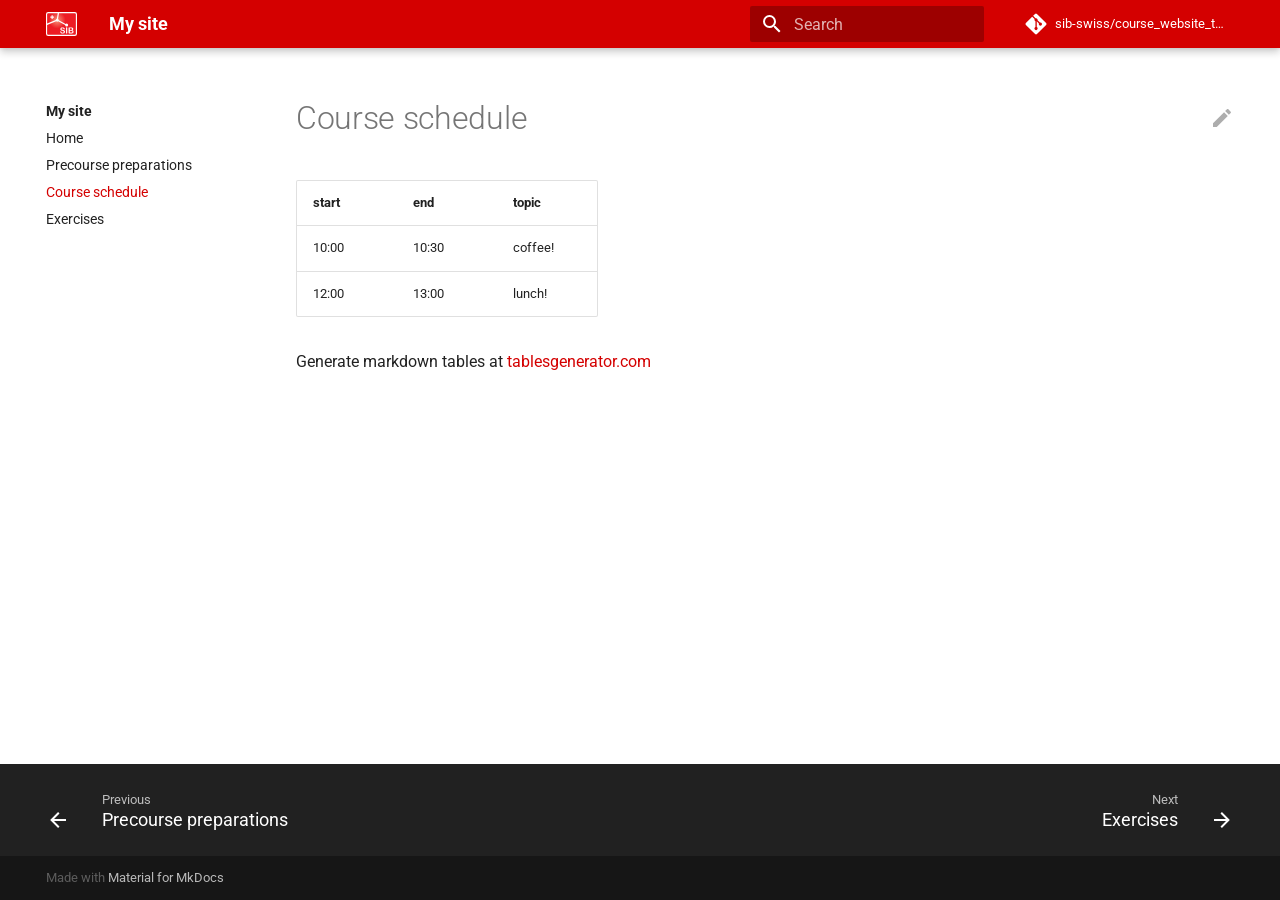
==== course_schedule/index.html @ 0b6a1476 "Deployed b3693fd with MkDocs version: 1.3.0" ====
<!doctype html>
<html lang="en" class="no-js">
  <head>
    
      <meta charset="utf-8">
      <meta name="viewport" content="width=device-width,initial-scale=1">
      
      
      
      <link rel="icon" href="../assets/images/SIB_logo.svg">
      <meta name="generator" content="mkdocs-1.3.0, mkdocs-material-8.2.8">
    
    
      
        <title>Course schedule - My site</title>
      
    
    
      <link rel="stylesheet" href="../assets/stylesheets/main.644de097.min.css">
      
        
        <link rel="stylesheet" href="../assets/stylesheets/palette.e6a45f82.min.css">
        
      
    
    
    
      
        
        
        <link rel="preconnect" href="https://fonts.gstatic.com" crossorigin>
        <link rel="stylesheet" href="https://fonts.googleapis.com/css?family=Roboto:300,300i,400,400i,700,700i%7CRoboto+Mono:400,400i,700,700i&display=fallback">
        <style>:root{--md-text-font:"Roboto";--md-code-font:"Roboto Mono"}</style>
      
    
    
      <link rel="stylesheet" href="../stylesheets/extra.css">
    
    <script>__md_scope=new URL("..",location),__md_get=(e,_=localStorage,t=__md_scope)=>JSON.parse(_.getItem(t.pathname+"."+e)),__md_set=(e,_,t=localStorage,a=__md_scope)=>{try{t.setItem(a.pathname+"."+e,JSON.stringify(_))}catch(e){}}</script>
    
      

    
    
  </head>
  
  
    
    
    
    
    
    <body dir="ltr" data-md-color-scheme="" data-md-color-primary="none" data-md-color-accent="none">
  
    
    
    <input class="md-toggle" data-md-toggle="drawer" type="checkbox" id="__drawer" autocomplete="off">
    <input class="md-toggle" data-md-toggle="search" type="checkbox" id="__search" autocomplete="off">
    <label class="md-overlay" for="__drawer"></label>
    <div data-md-component="skip">
      
    </div>
    <div data-md-component="announce">
      
    </div>
    
    
      

<header class="md-header" data-md-component="header">
  <nav class="md-header__inner md-grid" aria-label="Header">
    <a href=".." title="My site" class="md-header__button md-logo" aria-label="My site" data-md-component="logo">
      
  <img src="../assets/images/SIB_logo.svg" alt="logo">

    </a>
    <label class="md-header__button md-icon" for="__drawer">
      <svg xmlns="http://www.w3.org/2000/svg" viewBox="0 0 24 24"><path d="M3 6h18v2H3V6m0 5h18v2H3v-2m0 5h18v2H3v-2z"/></svg>
    </label>
    <div class="md-header__title" data-md-component="header-title">
      <div class="md-header__ellipsis">
        <div class="md-header__topic">
          <span class="md-ellipsis">
            My site
          </span>
        </div>
        <div class="md-header__topic" data-md-component="header-topic">
          <span class="md-ellipsis">
            
              Course schedule
            
          </span>
        </div>
      </div>
    </div>
    
    
    
      <label class="md-header__button md-icon" for="__search">
        <svg xmlns="http://www.w3.org/2000/svg" viewBox="0 0 24 24"><path d="M9.5 3A6.5 6.5 0 0 1 16 9.5c0 1.61-.59 3.09-1.56 4.23l.27.27h.79l5 5-1.5 1.5-5-5v-.79l-.27-.27A6.516 6.516 0 0 1 9.5 16 6.5 6.5 0 0 1 3 9.5 6.5 6.5 0 0 1 9.5 3m0 2C7 5 5 7 5 9.5S7 14 9.5 14 14 12 14 9.5 12 5 9.5 5z"/></svg>
      </label>
      <div class="md-search" data-md-component="search" role="dialog">
  <label class="md-search__overlay" for="__search"></label>
  <div class="md-search__inner" role="search">
    <form class="md-search__form" name="search">
      <input type="text" class="md-search__input" name="query" aria-label="Search" placeholder="Search" autocapitalize="off" autocorrect="off" autocomplete="off" spellcheck="false" data-md-component="search-query" required>
      <label class="md-search__icon md-icon" for="__search">
        <svg xmlns="http://www.w3.org/2000/svg" viewBox="0 0 24 24"><path d="M9.5 3A6.5 6.5 0 0 1 16 9.5c0 1.61-.59 3.09-1.56 4.23l.27.27h.79l5 5-1.5 1.5-5-5v-.79l-.27-.27A6.516 6.516 0 0 1 9.5 16 6.5 6.5 0 0 1 3 9.5 6.5 6.5 0 0 1 9.5 3m0 2C7 5 5 7 5 9.5S7 14 9.5 14 14 12 14 9.5 12 5 9.5 5z"/></svg>
        <svg xmlns="http://www.w3.org/2000/svg" viewBox="0 0 24 24"><path d="M20 11v2H8l5.5 5.5-1.42 1.42L4.16 12l7.92-7.92L13.5 5.5 8 11h12z"/></svg>
      </label>
      <nav class="md-search__options" aria-label="Search">
        
        <button type="reset" class="md-search__icon md-icon" aria-label="Clear" tabindex="-1">
          <svg xmlns="http://www.w3.org/2000/svg" viewBox="0 0 24 24"><path d="M19 6.41 17.59 5 12 10.59 6.41 5 5 6.41 10.59 12 5 17.59 6.41 19 12 13.41 17.59 19 19 17.59 13.41 12 19 6.41z"/></svg>
        </button>
      </nav>
      
    </form>
    <div class="md-search__output">
      <div class="md-search__scrollwrap" data-md-scrollfix>
        <div class="md-search-result" data-md-component="search-result">
          <div class="md-search-result__meta">
            Initializing search
          </div>
          <ol class="md-search-result__list"></ol>
        </div>
      </div>
    </div>
  </div>
</div>
    
    
      <div class="md-header__source">
        <a href="https://github.com/sib-swiss/course_website_template" title="Go to repository" class="md-source" data-md-component="source">
  <div class="md-source__icon md-icon">
    
    <svg xmlns="http://www.w3.org/2000/svg" viewBox="0 0 448 512"><!--! Font Awesome Free 6.1.1 by @fontawesome - https://fontawesome.com License - https://fontawesome.com/license/free (Icons: CC BY 4.0, Fonts: SIL OFL 1.1, Code: MIT License) Copyright 2022 Fonticons, Inc.--><path d="M439.55 236.05 244 40.45a28.87 28.87 0 0 0-40.81 0l-40.66 40.63 51.52 51.52c27.06-9.14 52.68 16.77 43.39 43.68l49.66 49.66c34.23-11.8 61.18 31 35.47 56.69-26.49 26.49-70.21-2.87-56-37.34L240.22 199v121.85c25.3 12.54 22.26 41.85 9.08 55a34.34 34.34 0 0 1-48.55 0c-17.57-17.6-11.07-46.91 11.25-56v-123c-20.8-8.51-24.6-30.74-18.64-45L142.57 101 8.45 235.14a28.86 28.86 0 0 0 0 40.81l195.61 195.6a28.86 28.86 0 0 0 40.8 0l194.69-194.69a28.86 28.86 0 0 0 0-40.81z"/></svg>
  </div>
  <div class="md-source__repository">
    sib-swiss/course_website_template
  </div>
</a>
      </div>
    
  </nav>
  
</header>
    
    <div class="md-container" data-md-component="container">
      
      
        
          
        
      
      <main class="md-main" data-md-component="main">
        <div class="md-main__inner md-grid">
          
            
              
              <div class="md-sidebar md-sidebar--primary" data-md-component="sidebar" data-md-type="navigation" >
                <div class="md-sidebar__scrollwrap">
                  <div class="md-sidebar__inner">
                    


<nav class="md-nav md-nav--primary" aria-label="Navigation" data-md-level="0">
  <label class="md-nav__title" for="__drawer">
    <a href=".." title="My site" class="md-nav__button md-logo" aria-label="My site" data-md-component="logo">
      
  <img src="../assets/images/SIB_logo.svg" alt="logo">

    </a>
    My site
  </label>
  
    <div class="md-nav__source">
      <a href="https://github.com/sib-swiss/course_website_template" title="Go to repository" class="md-source" data-md-component="source">
  <div class="md-source__icon md-icon">
    
    <svg xmlns="http://www.w3.org/2000/svg" viewBox="0 0 448 512"><!--! Font Awesome Free 6.1.1 by @fontawesome - https://fontawesome.com License - https://fontawesome.com/license/free (Icons: CC BY 4.0, Fonts: SIL OFL 1.1, Code: MIT License) Copyright 2022 Fonticons, Inc.--><path d="M439.55 236.05 244 40.45a28.87 28.87 0 0 0-40.81 0l-40.66 40.63 51.52 51.52c27.06-9.14 52.68 16.77 43.39 43.68l49.66 49.66c34.23-11.8 61.18 31 35.47 56.69-26.49 26.49-70.21-2.87-56-37.34L240.22 199v121.85c25.3 12.54 22.26 41.85 9.08 55a34.34 34.34 0 0 1-48.55 0c-17.57-17.6-11.07-46.91 11.25-56v-123c-20.8-8.51-24.6-30.74-18.64-45L142.57 101 8.45 235.14a28.86 28.86 0 0 0 0 40.81l195.61 195.6a28.86 28.86 0 0 0 40.8 0l194.69-194.69a28.86 28.86 0 0 0 0-40.81z"/></svg>
  </div>
  <div class="md-source__repository">
    sib-swiss/course_website_template
  </div>
</a>
    </div>
  
  <ul class="md-nav__list" data-md-scrollfix>
    
      
      
      

  
  
  
    <li class="md-nav__item">
      <a href=".." class="md-nav__link">
        Home
      </a>
    </li>
  

    
      
      
      

  
  
  
    <li class="md-nav__item">
      <a href="../precourse/" class="md-nav__link">
        Precourse preparations
      </a>
    </li>
  

    
      
      
      

  
  
    
  
  
    <li class="md-nav__item md-nav__item--active">
      
      <input class="md-nav__toggle md-toggle" data-md-toggle="toc" type="checkbox" id="__toc">
      
      
      
      <a href="./" class="md-nav__link md-nav__link--active">
        Course schedule
      </a>
      
    </li>
  

    
      
      
      

  
  
  
    <li class="md-nav__item">
      <a href="../exercises/" class="md-nav__link">
        Exercises
      </a>
    </li>
  

    
  </ul>
</nav>
                  </div>
                </div>
              </div>
            
            
          
          <div class="md-content" data-md-component="content">
            <article class="md-content__inner md-typeset">
              
                
<a href="https://github.com/sib-swiss/course_website_template/edit/master/docs/course_schedule.md" title="Edit this page" class="md-content__button md-icon">
  <svg xmlns="http://www.w3.org/2000/svg" viewBox="0 0 24 24"><path d="M20.71 7.04c.39-.39.39-1.04 0-1.41l-2.34-2.34c-.37-.39-1.02-.39-1.41 0l-1.84 1.83 3.75 3.75M3 17.25V21h3.75L17.81 9.93l-3.75-3.75L3 17.25z"/></svg>
</a>



  <h1>Course schedule</h1>

<table>
<thead>
<tr>
<th>start</th>
<th>end</th>
<th>topic</th>
</tr>
</thead>
<tbody>
<tr>
<td>10:00</td>
<td>10:30</td>
<td>coffee!</td>
</tr>
<tr>
<td>12:00</td>
<td>13:00</td>
<td>lunch!</td>
</tr>
</tbody>
</table>
<p>Generate markdown tables at <a href="https://www.tablesgenerator.com/markdown_tables">tablesgenerator.com</a></p>

              
            </article>
          </div>
        </div>
        
      </main>
      
        <footer class="md-footer">
  
    <nav class="md-footer__inner md-grid" aria-label="Footer">
      
        
        <a href="../precourse/" class="md-footer__link md-footer__link--prev" aria-label="Previous: Precourse preparations" rel="prev">
          <div class="md-footer__button md-icon">
            <svg xmlns="http://www.w3.org/2000/svg" viewBox="0 0 24 24"><path d="M20 11v2H8l5.5 5.5-1.42 1.42L4.16 12l7.92-7.92L13.5 5.5 8 11h12z"/></svg>
          </div>
          <div class="md-footer__title">
            <div class="md-ellipsis">
              <span class="md-footer__direction">
                Previous
              </span>
              Precourse preparations
            </div>
          </div>
        </a>
      
      
        
        <a href="../exercises/" class="md-footer__link md-footer__link--next" aria-label="Next: Exercises" rel="next">
          <div class="md-footer__title">
            <div class="md-ellipsis">
              <span class="md-footer__direction">
                Next
              </span>
              Exercises
            </div>
          </div>
          <div class="md-footer__button md-icon">
            <svg xmlns="http://www.w3.org/2000/svg" viewBox="0 0 24 24"><path d="M4 11v2h12l-5.5 5.5 1.42 1.42L19.84 12l-7.92-7.92L10.5 5.5 16 11H4z"/></svg>
          </div>
        </a>
      
    </nav>
  
  <div class="md-footer-meta md-typeset">
    <div class="md-footer-meta__inner md-grid">
      <div class="md-copyright">
  
  
    Made with
    <a href="https://squidfunk.github.io/mkdocs-material/" target="_blank" rel="noopener">
      Material for MkDocs
    </a>
  
</div>
      
    </div>
  </div>
</footer>
      
    </div>
    <div class="md-dialog" data-md-component="dialog">
      <div class="md-dialog__inner md-typeset"></div>
    </div>
    <script id="__config" type="application/json">{"base": "..", "features": [], "search": "../assets/javascripts/workers/search.5e67fbfe.min.js", "translations": {"clipboard.copied": "Copied to clipboard", "clipboard.copy": "Copy to clipboard", "search.config.lang": "en", "search.config.pipeline": "trimmer, stopWordFilter", "search.config.separator": "[\\s\\-]+", "search.placeholder": "Search", "search.result.more.one": "1 more on this page", "search.result.more.other": "# more on this page", "search.result.none": "No matching documents", "search.result.one": "1 matching document", "search.result.other": "# matching documents", "search.result.placeholder": "Type to start searching", "search.result.term.missing": "Missing", "select.version.title": "Select version"}}</script>
    
    
      <script src="../assets/javascripts/bundle.c44cc438.min.js"></script>
      
    
  </body>
</html>
---- assets/stylesheets/main.644de097.min.css ----
@charset "UTF-8";html{-webkit-text-size-adjust:none;-moz-text-size-adjust:none;-ms-text-size-adjust:none;text-size-adjust:none;box-sizing:border-box}*,:after,:before{box-sizing:inherit}@media (prefers-reduced-motion){*,:after,:before{transition:none!important}}body{margin:0}a,button,input,label{-webkit-tap-highlight-color:transparent}a{color:inherit;text-decoration:none}hr{border:0;box-sizing:initial;display:block;height:.05rem;overflow:visible;padding:0}small{font-size:80%}sub,sup{line-height:1em}img{border-style:none}table{border-collapse:initial;border-spacing:0}td,th{font-weight:400;vertical-align:top}button{background:transparent;border:0;font-family:inherit;font-size:inherit;margin:0;padding:0}input{border:0;outline:none}:root{--md-default-fg-color:rgba(0,0,0,.87);--md-default-fg-color--light:rgba(0,0,0,.54);--md-default-fg-color--lighter:rgba(0,0,0,.32);--md-default-fg-color--lightest:rgba(0,0,0,.07);--md-default-bg-color:#fff;--md-default-bg-color--light:hsla(0,0%,100%,.7);--md-default-bg-color--lighter:hsla(0,0%,100%,.3);--md-default-bg-color--lightest:hsla(0,0%,100%,.12);--md-primary-fg-color:#4051b5;--md-primary-fg-color--light:#5d6cc0;--md-primary-fg-color--dark:#303fa1;--md-primary-bg-color:#fff;--md-primary-bg-color--light:hsla(0,0%,100%,.7);--md-accent-fg-color:#526cfe;--md-accent-fg-color--transparent:rgba(82,108,254,.1);--md-accent-bg-color:#fff;--md-accent-bg-color--light:hsla(0,0%,100%,.7);--md-shadow-z1:0 0.2rem 0.5rem rgba(0,0,0,.05),0 0 0.05rem rgba(0,0,0,.1);--md-shadow-z2:0 0.2rem 0.5rem rgba(0,0,0,.1),0 0 0.05rem rgba(0,0,0,.25);--md-shadow-z3:0 0.2rem 0.5rem rgba(0,0,0,.2),0 0 0.05rem rgba(0,0,0,.35)}:root>*{--md-code-fg-color:#36464e;--md-code-bg-color:#f5f5f5;--md-code-hl-color:rgba(255,255,0,.5);--md-code-hl-number-color:#d52a2a;--md-code-hl-special-color:#db1457;--md-code-hl-function-color:#a846b9;--md-code-hl-constant-color:#6e59d9;--md-code-hl-keyword-color:#3f6ec6;--md-code-hl-string-color:#1c7d4d;--md-code-hl-name-color:var(--md-code-fg-color);--md-code-hl-operator-color:var(--md-default-fg-color--light);--md-code-hl-punctuation-color:var(--md-default-fg-color--light);--md-code-hl-comment-color:var(--md-default-fg-color--light);--md-code-hl-generic-color:var(--md-default-fg-color--light);--md-code-hl-variable-color:var(--md-default-fg-color--light);--md-typeset-color:var(--md-default-fg-color);--md-typeset-a-color:var(--md-primary-fg-color);--md-typeset-mark-color:rgba(255,255,0,.5);--md-typeset-del-color:rgba(245,80,61,.15);--md-typeset-ins-color:rgba(11,213,112,.15);--md-typeset-kbd-color:#fafafa;--md-typeset-kbd-accent-color:#fff;--md-typeset-kbd-border-color:#b8b8b8;--md-typeset-table-color:rgba(0,0,0,.12);--md-admonition-fg-color:var(--md-default-fg-color);--md-admonition-bg-color:var(--md-default-bg-color);--md-footer-fg-color:#fff;--md-footer-fg-color--light:hsla(0,0%,100%,.7);--md-footer-fg-color--lighter:hsla(0,0%,100%,.3);--md-footer-bg-color:rgba(0,0,0,.87);--md-footer-bg-color--dark:rgba(0,0,0,.32)}.md-icon svg{fill:currentcolor;display:block;height:1.2rem;width:1.2rem}body{-webkit-font-smoothing:antialiased;-moz-osx-font-smoothing:grayscale;--md-text-font-family:var(--md-text-font,_),-apple-system,BlinkMacSystemFont,Helvetica,Arial,sans-serif;--md-code-font-family:var(--md-code-font,_),SFMono-Regular,Consolas,Menlo,monospace}body,input{font-feature-settings:"kern","liga";font-family:var(--md-text-font-family)}body,code,input,kbd,pre{color:var(--md-typeset-color)}code,kbd,pre{font-feature-settings:"kern";font-family:var(--md-code-font-family)}:root{--md-typeset-table-sort-icon:url('data:image/svg+xml;charset=utf-8,<svg xmlns="http://www.w3.org/2000/svg" viewBox="0 0 24 24"><path d="m18 21-4-4h3V7h-3l4-4 4 4h-3v10h3M2 19v-2h10v2M2 13v-2h7v2M2 7V5h4v2H2z"/></svg>');--md-typeset-table-sort-icon--asc:url('data:image/svg+xml;charset=utf-8,<svg xmlns="http://www.w3.org/2000/svg" viewBox="0 0 24 24"><path d="M19 17h3l-4 4-4-4h3V3h2M2 17h10v2H2M6 5v2H2V5m0 6h7v2H2v-2z"/></svg>');--md-typeset-table-sort-icon--desc:url('data:image/svg+xml;charset=utf-8,<svg xmlns="http://www.w3.org/2000/svg" viewBox="0 0 24 24"><path d="M19 7h3l-4-4-4 4h3v14h2M2 17h10v2H2M6 5v2H2V5m0 6h7v2H2v-2z"/></svg>')}.md-typeset{-webkit-print-color-adjust:exact;color-adjust:exact;font-size:.8rem;line-height:1.6}@media print{.md-typeset{font-size:.68rem}}.md-typeset blockquote,.md-typeset dl,.md-typeset figure,.md-typeset ol,.md-typeset pre,.md-typeset ul{margin-bottom:1em;margin-top:1em}.md-typeset h1{color:var(--md-default-fg-color--light);font-size:2em;line-height:1.3;margin:0 0 1.25em}.md-typeset h1,.md-typeset h2{font-weight:300;letter-spacing:-.01em}.md-typeset h2{font-size:1.5625em;line-height:1.4;margin:1.6em 0 .64em}.md-typeset h3{font-size:1.25em;font-weight:400;letter-spacing:-.01em;line-height:1.5;margin:1.6em 0 .8em}.md-typeset h2+h3{margin-top:.8em}.md-typeset h4{font-weight:700;letter-spacing:-.01em;margin:1em 0}.md-typeset h5,.md-typeset h6{color:var(--md-default-fg-color--light);font-size:.8em;font-weight:700;letter-spacing:-.01em;margin:1.25em 0}.md-typeset h5{text-transform:uppercase}.md-typeset hr{border-bottom:.05rem solid var(--md-default-fg-color--lightest);display:flow-root;margin:1.5em 0}.md-typeset a{color:var(--md-typeset-a-color);word-break:break-word}.md-typeset a,.md-typeset a:before{transition:color 125ms}.md-typeset a:focus,.md-typeset a:hover{color:var(--md-accent-fg-color)}.md-typeset a:focus code,.md-typeset a:hover code{background-color:var(--md-accent-fg-color--transparent)}.md-typeset a code{color:currentcolor}.md-typeset a.focus-visible{outline-color:var(--md-accent-fg-color);outline-offset:.2rem}.md-typeset code,.md-typeset kbd,.md-typeset pre{color:var(--md-code-fg-color);direction:ltr}@media print{.md-typeset code,.md-typeset kbd,.md-typeset pre{white-space:pre-wrap}}.md-typeset code{background-color:var(--md-code-bg-color);border-radius:.1rem;-webkit-box-decoration-break:clone;box-decoration-break:clone;font-size:.85em;padding:0 .2941176471em;transition:background-color 125ms;word-break:break-word}.md-typeset code:not(.focus-visible){-webkit-tap-highlight-color:transparent;outline:none}.md-typeset pre{display:flow-root;line-height:1.4;position:relative}.md-typeset pre>code{-webkit-box-decoration-break:slice;box-decoration-break:slice;box-shadow:none;display:block;margin:0;outline-color:var(--md-accent-fg-color);overflow:auto;padding:.7720588235em 1.1764705882em;scrollbar-color:var(--md-default-fg-color--lighter) transparent;scrollbar-width:thin;touch-action:auto;word-break:normal}.md-typeset pre>code:hover{scrollbar-color:var(--md-accent-fg-color) transparent}.md-typeset pre>code::-webkit-scrollbar{height:.2rem;width:.2rem}.md-typeset pre>code::-webkit-scrollbar-thumb{background-color:var(--md-default-fg-color--lighter)}.md-typeset pre>code::-webkit-scrollbar-thumb:hover{background-color:var(--md-accent-fg-color)}.md-typeset kbd{background-color:var(--md-typeset-kbd-color);border-radius:.1rem;box-shadow:0 .1rem 0 .05rem var(--md-typeset-kbd-border-color),0 .1rem 0 var(--md-typeset-kbd-border-color),0 -.1rem .2rem var(--md-typeset-kbd-accent-color) inset;color:var(--md-default-fg-color);display:inline-block;font-size:.75em;padding:0 .6666666667em;vertical-align:text-top;word-break:break-word}.md-typeset mark{background-color:var(--md-typeset-mark-color);-webkit-box-decoration-break:clone;box-decoration-break:clone;color:inherit;word-break:break-word}.md-typeset abbr{border-bottom:.05rem dotted var(--md-default-fg-color--light);cursor:help;text-decoration:none}@media (hover:none){.md-typeset abbr{position:relative}.md-typeset abbr[title]:-webkit-any(:focus,:hover):after{background-color:var(--md-default-fg-color);border-radius:.1rem;box-shadow:var(--md-shadow-z3);color:var(--md-default-bg-color);content:attr(title);display:inline-block;font-size:.7rem;margin-top:2em;max-width:80%;min-width:-webkit-max-content;min-width:max-content;padding:.2rem .3rem;position:absolute;width:auto}.md-typeset abbr[title]:-moz-any(:focus,:hover):after{background-color:var(--md-default-fg-color);border-radius:.1rem;box-shadow:var(--md-shadow-z3);color:var(--md-default-bg-color);content:attr(title);display:inline-block;font-size:.7rem;margin-top:2em;max-width:80%;min-width:-moz-max-content;min-width:max-content;padding:.2rem .3rem;position:absolute;width:auto}[dir=ltr] .md-typeset abbr[title]:-webkit-any(:focus,:hover):after{left:0}[dir=ltr] .md-typeset abbr[title]:-moz-any(:focus,:hover):after{left:0}[dir=ltr] .md-typeset abbr[title]:is(:focus,:hover):after{left:0}[dir=rtl] .md-typeset abbr[title]:-webkit-any(:focus,:hover):after{right:0}[dir=rtl] .md-typeset abbr[title]:-moz-any(:focus,:hover):after{right:0}[dir=rtl] .md-typeset abbr[title]:is(:focus,:hover):after{right:0}.md-typeset abbr[title]:is(:focus,:hover):after{background-color:var(--md-default-fg-color);border-radius:.1rem;box-shadow:var(--md-shadow-z3);color:var(--md-default-bg-color);content:attr(title);display:inline-block;font-size:.7rem;margin-top:2em;max-width:80%;min-width:-webkit-max-content;min-width:-moz-max-content;min-width:max-content;padding:.2rem .3rem;position:absolute;width:auto}}.md-typeset small{opacity:.75}[dir=ltr] .md-typeset sub,[dir=ltr] .md-typeset sup{margin-left:.078125em}[dir=rtl] .md-typeset sub,[dir=rtl] .md-typeset sup{margin-right:.078125em}[dir=ltr] .md-typeset blockquote{padding-left:.6rem}[dir=rtl] .md-typeset blockquote{padding-right:.6rem}[dir=ltr] .md-typeset blockquote{border-left:.2rem solid var(--md-default-fg-color--lighter)}[dir=rtl] .md-typeset blockquote{border-right:.2rem solid var(--md-default-fg-color--lighter)}.md-typeset blockquote{color:var(--md-default-fg-color--light);margin-left:0;margin-right:0}.md-typeset ul{list-style-type:disc}[dir=ltr] .md-typeset ol,[dir=ltr] .md-typeset ul{margin-left:.625em}[dir=rtl] .md-typeset ol,[dir=rtl] .md-typeset ul{margin-right:.625em}.md-typeset ol,.md-typeset ul{padding:0}.md-typeset ol:not([hidden]),.md-typeset ul:not([hidden]){display:flow-root}.md-typeset ol ol,.md-typeset ul ol{list-style-type:lower-alpha}.md-typeset ol ol ol,.md-typeset ul ol ol{list-style-type:lower-roman}[dir=ltr] .md-typeset ol li,[dir=ltr] .md-typeset ul li{margin-left:1.25em}[dir=rtl] .md-typeset ol li,[dir=rtl] .md-typeset ul li{margin-right:1.25em}.md-typeset ol li,.md-typeset ul li{margin-bottom:.5em}.md-typeset ol li blockquote,.md-typeset ol li p,.md-typeset ul li blockquote,.md-typeset ul li p{margin:.5em 0}.md-typeset ol li:last-child,.md-typeset ul li:last-child{margin-bottom:0}.md-typeset ol li :-webkit-any(ul,ol),.md-typeset ul li :-webkit-any(ul,ol){margin-bottom:.5em;margin-top:.5em}.md-typeset ol li :-moz-any(ul,ol),.md-typeset ul li :-moz-any(ul,ol){margin-bottom:.5em;margin-top:.5em}[dir=ltr] .md-typeset ol li :-webkit-any(ul,ol),[dir=ltr] .md-typeset ul li :-webkit-any(ul,ol){margin-left:.625em}[dir=ltr] .md-typeset ol li :-moz-any(ul,ol),[dir=ltr] .md-typeset ul li :-moz-any(ul,ol){margin-left:.625em}[dir=ltr] .md-typeset ol li :is(ul,ol),[dir=ltr] .md-typeset ul li :is(ul,ol){margin-left:.625em}[dir=rtl] .md-typeset ol li :-webkit-any(ul,ol),[dir=rtl] .md-typeset ul li :-webkit-any(ul,ol){margin-right:.625em}[dir=rtl] .md-typeset ol li :-moz-any(ul,ol),[dir=rtl] .md-typeset ul li :-moz-any(ul,ol){margin-right:.625em}[dir=rtl] .md-typeset ol li :is(ul,ol),[dir=rtl] .md-typeset ul li :is(ul,ol){margin-right:.625em}.md-typeset ol li :is(ul,ol),.md-typeset ul li :is(ul,ol){margin-bottom:.5em;margin-top:.5em}[dir=ltr] .md-typeset dd{margin-left:1.875em}[dir=rtl] .md-typeset dd{margin-right:1.875em}.md-typeset dd{margin-bottom:1.5em;margin-top:1em}.md-typeset img,.md-typeset svg{height:auto;max-width:100%}.md-typeset img[align=left],.md-typeset svg[align=left]{margin:1em 1em 1em 0}.md-typeset img[align=right],.md-typeset svg[align=right]{margin:1em 0 1em 1em}.md-typeset img[align]:only-child,.md-typeset svg[align]:only-child{margin-top:0}.md-typeset img[src$="#only-dark"]{display:none}.md-typeset figure{display:flow-root;margin:1em auto;max-width:100%;text-align:center;width:-webkit-fit-content;width:-moz-fit-content;width:fit-content}.md-typeset figure img{display:block}.md-typeset figcaption{font-style:italic;margin:1em auto;max-width:24rem}.md-typeset iframe{max-width:100%}.md-typeset table:not([class]){background-color:var(--md-default-bg-color);border:.05rem solid var(--md-typeset-table-color);border-radius:.1rem;display:inline-block;font-size:.64rem;max-width:100%;overflow:auto;touch-action:auto}@media print{.md-typeset table:not([class]){display:table}}.md-typeset table:not([class])+*{margin-top:1.5em}.md-typeset table:not([class]) :-webkit-any(th,td)>:first-child{margin-top:0}.md-typeset table:not([class]) :-moz-any(th,td)>:first-child{margin-top:0}.md-typeset table:not([class]) :is(th,td)>:first-child{margin-top:0}.md-typeset table:not([class]) :-webkit-any(th,td)>:last-child{margin-bottom:0}.md-typeset table:not([class]) :-moz-any(th,td)>:last-child{margin-bottom:0}.md-typeset table:not([class]) :is(th,td)>:last-child{margin-bottom:0}.md-typeset table:not([class]) :-webkit-any(th,td):not([align]){text-align:left}.md-typeset table:not([class]) :-moz-any(th,td):not([align]){text-align:left}.md-typeset table:not([class]) :is(th,td):not([align]){text-align:left}[dir=rtl] .md-typeset table:not([class]) :-webkit-any(th,td):not([align]){text-align:right}[dir=rtl] .md-typeset table:not([class]) :-moz-any(th,td):not([align]){text-align:right}[dir=rtl] .md-typeset table:not([class]) :is(th,td):not([align]){text-align:right}.md-typeset table:not([class]) th{font-weight:700;min-width:5rem;padding:.9375em 1.25em;vertical-align:top}.md-typeset table:not([class]) th a{color:inherit}.md-typeset table:not([class]) td{border-top:.05rem solid var(--md-typeset-table-color);padding:.9375em 1.25em;vertical-align:top}.md-typeset table:not([class]) tbody tr{transition:background-color 125ms}.md-typeset table:not([class]) tbody tr:hover{background-color:rgba(0,0,0,.035);box-shadow:0 .05rem 0 var(--md-default-bg-color) inset}.md-typeset table:not([class]) a{word-break:normal}.md-typeset table th[role=columnheader]{cursor:pointer}[dir=ltr] .md-typeset table th[role=columnheader]:after{margin-left:.5em}[dir=rtl] .md-typeset table th[role=columnheader]:after{margin-right:.5em}.md-typeset table th[role=columnheader]:after{content:"";display:inline-block;height:1.2em;-webkit-mask-image:var(--md-typeset-table-sort-icon);mask-image:var(--md-typeset-table-sort-icon);-webkit-mask-repeat:no-repeat;mask-repeat:no-repeat;-webkit-mask-size:contain;mask-size:contain;transition:background-color 125ms;vertical-align:text-bottom;width:1.2em}.md-typeset table th[role=columnheader]:hover:after{background-color:var(--md-default-fg-color--lighter)}.md-typeset table th[role=columnheader][aria-sort=ascending]:after{background-color:var(--md-default-fg-color--light);-webkit-mask-image:var(--md-typeset-table-sort-icon--asc);mask-image:var(--md-typeset-table-sort-icon--asc)}.md-typeset table th[role=columnheader][aria-sort=descending]:after{background-color:var(--md-default-fg-color--light);-webkit-mask-image:var(--md-typeset-table-sort-icon--desc);mask-image:var(--md-typeset-table-sort-icon--desc)}.md-typeset__scrollwrap{margin:1em -.8rem;overflow-x:auto;touch-action:auto}.md-typeset__table{display:inline-block;margin-bottom:.5em;padding:0 .8rem}@media print{.md-typeset__table{display:block}}html .md-typeset__table table{display:table;margin:0;overflow:hidden;width:100%}@media screen and (max-width:44.9375em){.md-content__inner>pre{margin:1em -.8rem}.md-content__inner>pre code{border-radius:0}}.md-banner{background-color:var(--md-footer-bg-color);color:var(--md-footer-fg-color);overflow:auto}@media print{.md-banner{display:none}}.md-banner--warning{background:var(--md-typeset-mark-color);color:var(--md-default-fg-color)}.md-banner__inner{font-size:.7rem;margin:.6rem auto;padding:0 .8rem}html{font-size:125%;height:100%;overflow-x:hidden}@media screen and (min-width:100em){html{font-size:137.5%}}@media screen and (min-width:125em){html{font-size:150%}}body{background-color:var(--md-default-bg-color);display:flex;flex-direction:column;font-size:.5rem;min-height:100%;position:relative;width:100%}@media print{body{display:block}}@media screen and (max-width:59.9375em){body[data-md-state=lock]{position:fixed}}.md-grid{margin-left:auto;margin-right:auto;max-width:61rem}.md-container{display:flex;flex-direction:column;flex-grow:1}@media print{.md-container{display:block}}.md-main{flex-grow:1}.md-main__inner{display:flex;height:100%;margin-top:1.5rem}.md-ellipsis{overflow:hidden;text-overflow:ellipsis;white-space:nowrap}.md-toggle{display:none}.md-option{height:0;opacity:0;position:absolute;width:0}.md-option:checked+label:not([hidden]){display:block}.md-option.focus-visible+label{outline-color:var(--md-accent-fg-color);outline-style:auto}.md-skip{background-color:var(--md-default-fg-color);border-radius:.1rem;color:var(--md-default-bg-color);font-size:.64rem;margin:.5rem;opacity:0;outline-color:var(--md-accent-fg-color);padding:.3rem .5rem;position:fixed;transform:translateY(.4rem);z-index:-1}.md-skip:focus{opacity:1;transform:translateY(0);transition:transform .25s cubic-bezier(.4,0,.2,1),opacity 175ms 75ms;z-index:10}@page{margin:25mm}:root{--md-clipboard-icon:url('data:image/svg+xml;charset=utf-8,<svg xmlns="http://www.w3.org/2000/svg" viewBox="0 0 24 24"><path d="M19 21H8V7h11m0-2H8a2 2 0 0 0-2 2v14a2 2 0 0 0 2 2h11a2 2 0 0 0 2-2V7a2 2 0 0 0-2-2m-3-4H4a2 2 0 0 0-2 2v14h2V3h12V1z"/></svg>')}.md-clipboard{border-radius:.1rem;color:var(--md-default-fg-color--lightest);cursor:pointer;height:1.5em;outline-color:var(--md-accent-fg-color);outline-offset:.1rem;position:absolute;right:.5em;top:.5em;transition:color .25s;width:1.5em;z-index:1}@media print{.md-clipboard{display:none}}.md-clipboard:not(.focus-visible){-webkit-tap-highlight-color:transparent;outline:none}:hover>.md-clipboard{color:var(--md-default-fg-color--light)}.md-clipboard:-webkit-any(:focus,:hover){color:var(--md-accent-fg-color)}.md-clipboard:-moz-any(:focus,:hover){color:var(--md-accent-fg-color)}.md-clipboard:is(:focus,:hover){color:var(--md-accent-fg-color)}.md-clipboard:after{background-color:currentcolor;content:"";display:block;height:1.125em;margin:0 auto;-webkit-mask-image:var(--md-clipboard-icon);mask-image:var(--md-clipboard-icon);-webkit-mask-repeat:no-repeat;mask-repeat:no-repeat;-webkit-mask-size:contain;mask-size:contain;width:1.125em}.md-clipboard--inline{cursor:pointer}.md-clipboard--inline code{transition:color .25s,background-color .25s}.md-clipboard--inline:-webkit-any(:focus,:hover) code{background-color:var(--md-accent-fg-color--transparent);color:var(--md-accent-fg-color)}.md-clipboard--inline:-moz-any(:focus,:hover) code{background-color:var(--md-accent-fg-color--transparent);color:var(--md-accent-fg-color)}.md-clipboard--inline:is(:focus,:hover) code{background-color:var(--md-accent-fg-color--transparent);color:var(--md-accent-fg-color)}.md-content{flex-grow:1;min-width:0}.md-content__inner{margin:0 .8rem 1.2rem;padding-top:.6rem}@media screen and (min-width:76.25em){[dir=ltr] .md-sidebar--primary:not([hidden])~.md-content>.md-content__inner{margin-left:1.2rem}[dir=ltr] .md-sidebar--secondary:not([hidden])~.md-content>.md-content__inner,[dir=rtl] .md-sidebar--primary:not([hidden])~.md-content>.md-content__inner{margin-right:1.2rem}[dir=rtl] .md-sidebar--secondary:not([hidden])~.md-content>.md-content__inner{margin-left:1.2rem}}.md-content__inner:before{content:"";display:block;height:.4rem}.md-content__inner>:last-child{margin-bottom:0}[dir=ltr] .md-content__button{margin-left:.4rem}[dir=rtl] .md-content__button{margin-right:.4rem}.md-content__button{float:right;margin:.4rem 0;padding:0}@media print{.md-content__button{display:none}}[dir=rtl] .md-content__button{float:left}.md-typeset .md-content__button{color:var(--md-default-fg-color--lighter)}.md-content__button svg{display:inline;vertical-align:top}[dir=rtl] .md-content__button svg{transform:scaleX(-1)}[dir=ltr] .md-dialog{right:.8rem}[dir=rtl] .md-dialog{left:.8rem}.md-dialog{background-color:var(--md-default-fg-color);border-radius:.1rem;bottom:.8rem;box-shadow:var(--md-shadow-z3);min-width:11.1rem;opacity:0;padding:.4rem .6rem;pointer-events:none;position:fixed;transform:translateY(100%);transition:transform 0ms .4s,opacity .4s;z-index:4}@media print{.md-dialog{display:none}}.md-dialog[data-md-state=open]{opacity:1;pointer-events:auto;transform:translateY(0);transition:transform .4s cubic-bezier(.075,.85,.175,1),opacity .4s}.md-dialog__inner{color:var(--md-default-bg-color);font-size:.7rem}.md-footer{background-color:var(--md-footer-bg-color);color:var(--md-footer-fg-color)}@media print{.md-footer{display:none}}.md-footer__inner{display:flex;justify-content:space-between;overflow:auto;padding:.2rem}.md-footer__link{display:flex;flex-grow:0.01;outline-color:var(--md-accent-fg-color);overflow:hidden;padding-bottom:.4rem;padding-top:1.4rem;transition:opacity .25s}.md-footer__link:-webkit-any(:focus,:hover){opacity:.7}.md-footer__link:-moz-any(:focus,:hover){opacity:.7}.md-footer__link:is(:focus,:hover){opacity:.7}[dir=rtl] .md-footer__link svg{transform:scaleX(-1)}@media screen and (max-width:44.9375em){.md-footer__link--prev .md-footer__title{display:none}}[dir=ltr] .md-footer__link--next{margin-left:auto}[dir=rtl] .md-footer__link--next{margin-right:auto}.md-footer__link--next{text-align:right}[dir=rtl] .md-footer__link--next{text-align:left}.md-footer__title{flex-grow:1;font-size:.9rem;line-height:2.4rem;max-width:calc(100% - 2.4rem);padding:0 1rem;position:relative}.md-footer__button{margin:.2rem;padding:.4rem}.md-footer__direction{font-size:.64rem;left:0;margin-top:-1rem;opacity:.7;padding:0 1rem;position:absolute;right:0}.md-footer-meta{background-color:var(--md-footer-bg-color--dark)}.md-footer-meta__inner{display:flex;flex-wrap:wrap;justify-content:space-between;padding:.2rem}html .md-footer-meta.md-typeset a{color:var(--md-footer-fg-color--light)}html .md-footer-meta.md-typeset a:-webkit-any(:focus,:hover){color:var(--md-footer-fg-color)}html .md-footer-meta.md-typeset a:-moz-any(:focus,:hover){color:var(--md-footer-fg-color)}html .md-footer-meta.md-typeset a:is(:focus,:hover){color:var(--md-footer-fg-color)}.md-copyright{color:var(--md-footer-fg-color--lighter);font-size:.64rem;margin:auto .6rem;padding:.4rem 0;width:100%}@media screen and (min-width:45em){.md-copyright{width:auto}}.md-copyright__highlight{color:var(--md-footer-fg-color--light)}.md-social{margin:0 .4rem;padding:.2rem 0 .6rem}@media screen and (min-width:45em){.md-social{padding:.6rem 0}}.md-social__link{display:inline-block;height:1.6rem;text-align:center;width:1.6rem}.md-social__link:before{line-height:1.9}.md-social__link svg{fill:currentcolor;max-height:.8rem;vertical-align:-25%}.md-typeset .md-button{border:.1rem solid;border-radius:.1rem;color:var(--md-primary-fg-color);cursor:pointer;display:inline-block;font-weight:700;padding:.625em 2em;transition:color 125ms,background-color 125ms,border-color 125ms}.md-typeset .md-button--primary{background-color:var(--md-primary-fg-color);border-color:var(--md-primary-fg-color);color:var(--md-primary-bg-color)}.md-typeset .md-button:-webkit-any(:focus,:hover){background-color:var(--md-accent-fg-color);border-color:var(--md-accent-fg-color);color:var(--md-accent-bg-color)}.md-typeset .md-button:-moz-any(:focus,:hover){background-color:var(--md-accent-fg-color);border-color:var(--md-accent-fg-color);color:var(--md-accent-bg-color)}.md-typeset .md-button:is(:focus,:hover){background-color:var(--md-accent-fg-color);border-color:var(--md-accent-fg-color);color:var(--md-accent-bg-color)}[dir=ltr] .md-typeset .md-input{border-top-left-radius:.1rem}[dir=ltr] .md-typeset .md-input,[dir=rtl] .md-typeset .md-input{border-top-right-radius:.1rem}[dir=rtl] .md-typeset .md-input{border-top-left-radius:.1rem}.md-typeset .md-input{border-bottom:.1rem solid var(--md-default-fg-color--lighter);box-shadow:var(--md-shadow-z1);font-size:.8rem;height:1.8rem;padding:0 .6rem;transition:border .25s,box-shadow .25s}.md-typeset .md-input:-webkit-any(:focus,:hover){border-bottom-color:var(--md-accent-fg-color);box-shadow:var(--md-shadow-z2)}.md-typeset .md-input:-moz-any(:focus,:hover){border-bottom-color:var(--md-accent-fg-color);box-shadow:var(--md-shadow-z2)}.md-typeset .md-input:is(:focus,:hover){border-bottom-color:var(--md-accent-fg-color);box-shadow:var(--md-shadow-z2)}.md-typeset .md-input--stretch{width:100%}.md-header{background-color:var(--md-primary-fg-color);box-shadow:0 0 .2rem transparent,0 .2rem .4rem transparent;color:var(--md-primary-bg-color);left:0;position:-webkit-sticky;position:sticky;right:0;top:0;z-index:4}@media print{.md-header{display:none}}.md-header[data-md-state=shadow]{box-shadow:0 0 .2rem rgba(0,0,0,.1),0 .2rem .4rem rgba(0,0,0,.2);transition:transform .25s cubic-bezier(.1,.7,.1,1),box-shadow .25s}.md-header[data-md-state=hidden]{transform:translateY(-100%);transition:transform .25s cubic-bezier(.8,0,.6,1),box-shadow .25s}.md-header__inner{align-items:center;display:flex;padding:0 .2rem}.md-header__button{color:currentcolor;cursor:pointer;margin:.2rem;outline-color:var(--md-accent-fg-color);padding:.4rem;position:relative;transition:opacity .25s;vertical-align:middle;z-index:1}.md-header__button:hover{opacity:.7}.md-header__button:not([hidden]){display:inline-block}.md-header__button:not(.focus-visible){-webkit-tap-highlight-color:transparent;outline:none}.md-header__button.md-logo{margin:.2rem;padding:.4rem}@media screen and (max-width:76.1875em){.md-header__button.md-logo{display:none}}.md-header__button.md-logo :-webkit-any(img,svg){fill:currentcolor;display:block;height:1.2rem;width:auto}.md-header__button.md-logo :-moz-any(img,svg){fill:currentcolor;display:block;height:1.2rem;width:auto}.md-header__button.md-logo :is(img,svg){fill:currentcolor;display:block;height:1.2rem;width:auto}@media screen and (min-width:60em){.md-header__button[for=__search]{display:none}}.no-js .md-header__button[for=__search]{display:none}[dir=rtl] .md-header__button[for=__search] svg{transform:scaleX(-1)}@media screen and (min-width:76.25em){.md-header__button[for=__drawer]{display:none}}.md-header__topic{display:flex;max-width:100%;position:absolute;transition:transform .4s cubic-bezier(.1,.7,.1,1),opacity .15s}.md-header__topic+.md-header__topic{opacity:0;pointer-events:none;transform:translateX(1.25rem);transition:transform .4s cubic-bezier(1,.7,.1,.1),opacity .15s;z-index:-1}[dir=rtl] .md-header__topic+.md-header__topic{transform:translateX(-1.25rem)}.md-header__topic:first-child{font-weight:700}[dir=ltr] .md-header__title{margin-right:.4rem}[dir=rtl] .md-header__title{margin-left:.4rem}[dir=ltr] .md-header__title{margin-left:1rem}[dir=rtl] .md-header__title{margin-right:1rem}.md-header__title{flex-grow:1;font-size:.9rem;height:2.4rem;line-height:2.4rem}.md-header__title[data-md-state=active] .md-header__topic{opacity:0;pointer-events:none;transform:translateX(-1.25rem);transition:transform .4s cubic-bezier(1,.7,.1,.1),opacity .15s;z-index:-1}[dir=rtl] .md-header__title[data-md-state=active] .md-header__topic{transform:translateX(1.25rem)}.md-header__title[data-md-state=active] .md-header__topic+.md-header__topic{opacity:1;pointer-events:auto;transform:translateX(0);transition:transform .4s cubic-bezier(.1,.7,.1,1),opacity .15s;z-index:0}.md-header__title>.md-header__ellipsis{height:100%;position:relative;width:100%}.md-header__option{display:flex;flex-shrink:0;max-width:100%;transition:max-width 0ms .25s,opacity .25s .25s;white-space:nowrap}[data-md-toggle=search]:checked~.md-header .md-header__option{max-width:0;opacity:0;transition:max-width 0ms,opacity 0ms}.md-header__source{display:none}@media screen and (min-width:60em){[dir=ltr] .md-header__source{margin-left:1rem}[dir=rtl] .md-header__source{margin-right:1rem}.md-header__source{display:block;max-width:11.7rem;width:11.7rem}}@media screen and (min-width:76.25em){[dir=ltr] .md-header__source{margin-left:1.4rem}[dir=rtl] .md-header__source{margin-right:1.4rem}}:root{--md-nav-icon--prev:url('data:image/svg+xml;charset=utf-8,<svg xmlns="http://www.w3.org/2000/svg" viewBox="0 0 24 24"><path d="M20 11v2H8l5.5 5.5-1.42 1.42L4.16 12l7.92-7.92L13.5 5.5 8 11h12z"/></svg>');--md-nav-icon--next:url('data:image/svg+xml;charset=utf-8,<svg xmlns="http://www.w3.org/2000/svg" viewBox="0 0 24 24"><path d="M8.59 16.58 13.17 12 8.59 7.41 10 6l6 6-6 6-1.41-1.42z"/></svg>');--md-toc-icon:url('data:image/svg+xml;charset=utf-8,<svg xmlns="http://www.w3.org/2000/svg" viewBox="0 0 24 24"><path d="M3 9h14V7H3v2m0 4h14v-2H3v2m0 4h14v-2H3v2m16 0h2v-2h-2v2m0-10v2h2V7h-2m0 6h2v-2h-2v2z"/></svg>')}.md-nav{font-size:.7rem;line-height:1.3}.md-nav__title{display:block;font-weight:700;overflow:hidden;padding:0 .6rem;text-overflow:ellipsis}.md-nav__title .md-nav__button{display:none}.md-nav__title .md-nav__button img{height:100%;width:auto}.md-nav__title .md-nav__button.md-logo :-webkit-any(img,svg){fill:currentcolor;display:block;height:2.4rem;max-width:100%;object-fit:contain;width:auto}.md-nav__title .md-nav__button.md-logo :-moz-any(img,svg){fill:currentcolor;display:block;height:2.4rem;max-width:100%;object-fit:contain;width:auto}.md-nav__title .md-nav__button.md-logo :is(img,svg){fill:currentcolor;display:block;height:2.4rem;max-width:100%;object-fit:contain;width:auto}.md-nav__list{list-style:none;margin:0;padding:0}.md-nav__item{padding:0 .6rem}[dir=ltr] .md-nav__item .md-nav__item{padding-right:0}[dir=rtl] .md-nav__item .md-nav__item{padding-left:0}.md-nav__link{align-items:center;cursor:pointer;display:flex;justify-content:space-between;margin-top:.625em;overflow:hidden;scroll-snap-align:start;text-overflow:ellipsis;transition:color 125ms}.md-nav__link[data-md-state=blur]{color:var(--md-default-fg-color--light)}.md-nav__item .md-nav__link--active{color:var(--md-typeset-a-color)}.md-nav__item .md-nav__link--index [href]{width:100%}.md-nav__link:-webkit-any(:focus,:hover){color:var(--md-accent-fg-color)}.md-nav__link:-moz-any(:focus,:hover){color:var(--md-accent-fg-color)}.md-nav__link:is(:focus,:hover){color:var(--md-accent-fg-color)}.md-nav__link.focus-visible{outline-color:var(--md-accent-fg-color);outline-offset:.2rem}.md-nav--primary .md-nav__link[for=__toc]{display:none}.md-nav--primary .md-nav__link[for=__toc] .md-icon:after{background-color:currentcolor;display:block;height:100%;-webkit-mask-image:var(--md-toc-icon);mask-image:var(--md-toc-icon);width:100%}.md-nav--primary .md-nav__link[for=__toc]~.md-nav{display:none}.md-nav__link>*{cursor:pointer;display:flex}.md-nav__icon{flex-shrink:0}.md-nav__source{display:none}@media screen and (max-width:76.1875em){.md-nav--primary,.md-nav--primary .md-nav{background-color:var(--md-default-bg-color);display:flex;flex-direction:column;height:100%;left:0;position:absolute;right:0;top:0;z-index:1}.md-nav--primary :-webkit-any(.md-nav__title,.md-nav__item){font-size:.8rem;line-height:1.5}.md-nav--primary :-moz-any(.md-nav__title,.md-nav__item){font-size:.8rem;line-height:1.5}.md-nav--primary :is(.md-nav__title,.md-nav__item){font-size:.8rem;line-height:1.5}.md-nav--primary .md-nav__title{background-color:var(--md-default-fg-color--lightest);color:var(--md-default-fg-color--light);cursor:pointer;font-weight:400;height:5.6rem;line-height:2.4rem;padding:3rem .8rem .2rem;position:relative;white-space:nowrap}[dir=ltr] .md-nav--primary .md-nav__title .md-nav__icon{left:.4rem}[dir=rtl] .md-nav--primary .md-nav__title .md-nav__icon{right:.4rem}.md-nav--primary .md-nav__title .md-nav__icon{display:block;height:1.2rem;margin:.2rem;position:absolute;top:.4rem;width:1.2rem}.md-nav--primary .md-nav__title .md-nav__icon:after{background-color:currentcolor;content:"";display:block;height:100%;-webkit-mask-image:var(--md-nav-icon--prev);mask-image:var(--md-nav-icon--prev);-webkit-mask-repeat:no-repeat;mask-repeat:no-repeat;-webkit-mask-size:contain;mask-size:contain;width:100%}.md-nav--primary .md-nav__title~.md-nav__list{background-color:var(--md-default-bg-color);box-shadow:0 .05rem 0 var(--md-default-fg-color--lightest) inset;overflow-y:auto;-ms-scroll-snap-type:y mandatory;scroll-snap-type:y mandatory;touch-action:pan-y}.md-nav--primary .md-nav__title~.md-nav__list>:first-child{border-top:0}.md-nav--primary .md-nav__title[for=__drawer]{background-color:var(--md-primary-fg-color);color:var(--md-primary-bg-color);font-weight:700}.md-nav--primary .md-nav__title .md-logo{display:block;left:.2rem;margin:.2rem;padding:.4rem;position:absolute;right:.2rem;top:.2rem}.md-nav--primary .md-nav__list{flex:1}.md-nav--primary .md-nav__item{border-top:.05rem solid var(--md-default-fg-color--lightest);padding:0}.md-nav--primary .md-nav__item--active>.md-nav__link{color:var(--md-typeset-a-color)}.md-nav--primary .md-nav__item--active>.md-nav__link:-webkit-any(:focus,:hover){color:var(--md-accent-fg-color)}.md-nav--primary .md-nav__item--active>.md-nav__link:-moz-any(:focus,:hover){color:var(--md-accent-fg-color)}.md-nav--primary .md-nav__item--active>.md-nav__link:is(:focus,:hover){color:var(--md-accent-fg-color)}.md-nav--primary .md-nav__link{margin-top:0;padding:.6rem .8rem}[dir=ltr] .md-nav--primary .md-nav__link .md-nav__icon{margin-right:-.2rem}[dir=rtl] .md-nav--primary .md-nav__link .md-nav__icon{margin-left:-.2rem}.md-nav--primary .md-nav__link .md-nav__icon{font-size:1.2rem;height:1.2rem;width:1.2rem}.md-nav--primary .md-nav__link .md-nav__icon:after{background-color:currentcolor;content:"";display:block;height:100%;-webkit-mask-image:var(--md-nav-icon--next);mask-image:var(--md-nav-icon--next);-webkit-mask-repeat:no-repeat;mask-repeat:no-repeat;-webkit-mask-size:contain;mask-size:contain;width:100%}[dir=rtl] .md-nav--primary .md-nav__icon:after{transform:scale(-1)}.md-nav--primary .md-nav--secondary .md-nav{background-color:initial;position:static}[dir=ltr] .md-nav--primary .md-nav--secondary .md-nav .md-nav__link{padding-left:1.4rem}[dir=rtl] .md-nav--primary .md-nav--secondary .md-nav .md-nav__link{padding-right:1.4rem}[dir=ltr] .md-nav--primary .md-nav--secondary .md-nav .md-nav .md-nav__link{padding-left:2rem}[dir=rtl] .md-nav--primary .md-nav--secondary .md-nav .md-nav .md-nav__link{padding-right:2rem}[dir=ltr] .md-nav--primary .md-nav--secondary .md-nav .md-nav .md-nav .md-nav__link{padding-left:2.6rem}[dir=rtl] .md-nav--primary .md-nav--secondary .md-nav .md-nav .md-nav .md-nav__link{padding-right:2.6rem}[dir=ltr] .md-nav--primary .md-nav--secondary .md-nav .md-nav .md-nav .md-nav .md-nav__link{padding-left:3.2rem}[dir=rtl] .md-nav--primary .md-nav--secondary .md-nav .md-nav .md-nav .md-nav .md-nav__link{padding-right:3.2rem}.md-nav--secondary{background-color:initial}.md-nav__toggle~.md-nav{display:flex;opacity:0;transform:translateX(100%);transition:transform .25s cubic-bezier(.8,0,.6,1),opacity 125ms 50ms}[dir=rtl] .md-nav__toggle~.md-nav{transform:translateX(-100%)}.md-nav__toggle:checked~.md-nav{opacity:1;transform:translateX(0);transition:transform .25s cubic-bezier(.4,0,.2,1),opacity 125ms 125ms}.md-nav__toggle:checked~.md-nav>.md-nav__list{-webkit-backface-visibility:hidden;backface-visibility:hidden}}@media screen and (max-width:59.9375em){.md-nav--primary .md-nav__link[for=__toc]{display:flex}.md-nav--primary .md-nav__link[for=__toc] .md-icon:after{content:""}.md-nav--primary .md-nav__link[for=__toc]+.md-nav__link{display:none}.md-nav--primary .md-nav__link[for=__toc]~.md-nav{display:flex}.md-nav__source{background-color:var(--md-primary-fg-color--dark);color:var(--md-primary-bg-color);display:block;padding:0 .2rem}}@media screen and (min-width:60em) and (max-width:76.1875em){.md-nav--integrated .md-nav__link[for=__toc]{display:flex}.md-nav--integrated .md-nav__link[for=__toc] .md-icon:after{content:""}.md-nav--integrated .md-nav__link[for=__toc]+.md-nav__link{display:none}.md-nav--integrated .md-nav__link[for=__toc]~.md-nav{display:flex}}@media screen and (min-width:60em){.md-nav--secondary .md-nav__title[for=__toc]{scroll-snap-align:start}.md-nav--secondary .md-nav__title .md-nav__icon{display:none}}@media screen and (min-width:76.25em){.md-nav{transition:max-height .25s cubic-bezier(.86,0,.07,1)}.md-nav--primary .md-nav__title[for=__drawer]{scroll-snap-align:start}.md-nav--primary .md-nav__title .md-nav__icon,.md-nav__toggle~.md-nav{display:none}.md-nav__toggle:-webkit-any(:checked,:indeterminate)~.md-nav{display:block}.md-nav__toggle:-moz-any(:checked,:indeterminate)~.md-nav{display:block}.md-nav__toggle:is(:checked,:indeterminate)~.md-nav{display:block}.md-nav__item--nested>.md-nav>.md-nav__title{display:none}.md-nav__item--section{display:block;margin:1.25em 0}.md-nav__item--section:last-child{margin-bottom:0}.md-nav__item--section>.md-nav__link{font-weight:700;pointer-events:none}.md-nav__item--section>.md-nav__link--index [href]{pointer-events:auto}.md-nav__item--section>.md-nav__link .md-nav__icon{display:none}.md-nav__item--section>.md-nav{display:block}.md-nav__item--section>.md-nav>.md-nav__list>.md-nav__item{padding:0}.md-nav__icon{border-radius:100%;float:right;height:.9rem;transition:background-color .25s,transform .25s;width:.9rem}[dir=rtl] .md-nav__icon{float:left;transform:rotate(180deg)}.md-nav__icon:hover{background-color:var(--md-accent-fg-color--transparent)}.md-nav__icon:after{background-color:currentcolor;content:"";display:inline-block;height:100%;-webkit-mask-image:var(--md-nav-icon--next);mask-image:var(--md-nav-icon--next);-webkit-mask-repeat:no-repeat;mask-repeat:no-repeat;-webkit-mask-size:contain;mask-size:contain;vertical-align:-.1rem;width:100%}.md-nav__item--nested .md-nav__toggle:checked~.md-nav__link .md-nav__icon,.md-nav__item--nested .md-nav__toggle:indeterminate~.md-nav__link .md-nav__icon{transform:rotate(90deg)}.md-nav--lifted>.md-nav__list>.md-nav__item,.md-nav--lifted>.md-nav__list>.md-nav__item--nested,.md-nav--lifted>.md-nav__title{display:none}.md-nav--lifted>.md-nav__list>.md-nav__item--active{display:block;padding:0}.md-nav--lifted>.md-nav__list>.md-nav__item--active>.md-nav__link{font-weight:700;margin-top:0;padding:0 .6rem;pointer-events:none}.md-nav--lifted>.md-nav__list>.md-nav__item--active>.md-nav__link--index [href]{pointer-events:auto}.md-nav--lifted>.md-nav__list>.md-nav__item--active>.md-nav__link .md-nav__icon{display:none}.md-nav--lifted .md-nav[data-md-level="1"]{display:block}[dir=ltr] .md-nav--lifted .md-nav[data-md-level="1"]>.md-nav__list>.md-nav__item{padding-right:.6rem}[dir=rtl] .md-nav--lifted .md-nav[data-md-level="1"]>.md-nav__list>.md-nav__item{padding-left:.6rem}.md-nav--integrated>.md-nav__list>.md-nav__item--active:not(.md-nav__item--nested){padding:0 .6rem}.md-nav--integrated>.md-nav__list>.md-nav__item--active:not(.md-nav__item--nested)>.md-nav__link{padding:0}[dir=ltr] .md-nav--integrated>.md-nav__list>.md-nav__item--active .md-nav--secondary{border-left:.05rem solid var(--md-primary-fg-color)}[dir=rtl] .md-nav--integrated>.md-nav__list>.md-nav__item--active .md-nav--secondary{border-right:.05rem solid var(--md-primary-fg-color)}.md-nav--integrated>.md-nav__list>.md-nav__item--active .md-nav--secondary{display:block;margin-bottom:1.25em}.md-nav--integrated>.md-nav__list>.md-nav__item--active .md-nav--secondary>.md-nav__title{display:none}}:root{--md-search-result-icon:url('data:image/svg+xml;charset=utf-8,<svg xmlns="http://www.w3.org/2000/svg" viewBox="0 0 24 24"><path d="M14 2H6a2 2 0 0 0-2 2v16a2 2 0 0 0 2 2h7c-.41-.25-.8-.56-1.14-.9-.33-.33-.61-.7-.86-1.1H6V4h7v5h5v1.18c.71.16 1.39.43 2 .82V8l-6-6m6.31 16.9c1.33-2.11.69-4.9-1.4-6.22-2.11-1.33-4.91-.68-6.22 1.4-1.34 2.11-.69 4.89 1.4 6.22 1.46.93 3.32.93 4.79.02L22 23.39 23.39 22l-3.08-3.1m-3.81.1a2.5 2.5 0 0 1-2.5-2.5 2.5 2.5 0 0 1 2.5-2.5 2.5 2.5 0 0 1 2.5 2.5 2.5 2.5 0 0 1-2.5 2.5z"/></svg>')}.md-search{position:relative}@media screen and (min-width:60em){.md-search{padding:.2rem 0}}.no-js .md-search{display:none}.md-search__overlay{opacity:0;z-index:1}@media screen and (max-width:59.9375em){[dir=ltr] .md-search__overlay{left:-2.2rem}[dir=rtl] .md-search__overlay{right:-2.2rem}.md-search__overlay{background-color:var(--md-default-bg-color);border-radius:1rem;height:2rem;overflow:hidden;pointer-events:none;position:absolute;top:-1rem;transform-origin:center;transition:transform .3s .1s,opacity .2s .2s;width:2rem}[data-md-toggle=search]:checked~.md-header .md-search__overlay{opacity:1;transition:transform .4s,opacity .1s}}@media screen and (min-width:60em){[dir=ltr] .md-search__overlay{left:0}[dir=rtl] .md-search__overlay{right:0}.md-search__overlay{background-color:rgba(0,0,0,.54);cursor:pointer;height:0;position:fixed;top:0;transition:width 0ms .25s,height 0ms .25s,opacity .25s;width:0}[data-md-toggle=search]:checked~.md-header .md-search__overlay{height:200vh;opacity:1;transition:width 0ms,height 0ms,opacity .25s;width:100%}}@media screen and (max-width:29.9375em){[data-md-toggle=search]:checked~.md-header .md-search__overlay{transform:scale(45)}}@media screen and (min-width:30em) and (max-width:44.9375em){[data-md-toggle=search]:checked~.md-header .md-search__overlay{transform:scale(60)}}@media screen and (min-width:45em) and (max-width:59.9375em){[data-md-toggle=search]:checked~.md-header .md-search__overlay{transform:scale(75)}}.md-search__inner{-webkit-backface-visibility:hidden;backface-visibility:hidden}@media screen and (max-width:59.9375em){[dir=ltr] .md-search__inner{left:0}[dir=rtl] .md-search__inner{right:0}.md-search__inner{height:0;opacity:0;overflow:hidden;position:fixed;top:0;transform:translateX(5%);transition:width 0ms .3s,height 0ms .3s,transform .15s cubic-bezier(.4,0,.2,1) .15s,opacity .15s .15s;width:0;z-index:2}[dir=rtl] .md-search__inner{transform:translateX(-5%)}[data-md-toggle=search]:checked~.md-header .md-search__inner{height:100%;opacity:1;transform:translateX(0);transition:width 0ms 0ms,height 0ms 0ms,transform .15s cubic-bezier(.1,.7,.1,1) .15s,opacity .15s .15s;width:100%}}@media screen and (min-width:60em){.md-search__inner{float:right;padding:.1rem 0;position:relative;transition:width .25s cubic-bezier(.1,.7,.1,1);width:11.7rem}[dir=rtl] .md-search__inner{float:left}}@media screen and (min-width:60em) and (max-width:76.1875em){[data-md-toggle=search]:checked~.md-header .md-search__inner{width:23.4rem}}@media screen and (min-width:76.25em){[data-md-toggle=search]:checked~.md-header .md-search__inner{width:34.4rem}}.md-search__form{background-color:var(--md-default-bg-color);box-shadow:0 0 .6rem transparent;height:2.4rem;position:relative;transition:color .25s,background-color .25s;z-index:2}@media screen and (min-width:60em){.md-search__form{background-color:rgba(0,0,0,.26);border-radius:.1rem;height:1.8rem}.md-search__form:hover{background-color:hsla(0,0%,100%,.12)}}[data-md-toggle=search]:checked~.md-header .md-search__form{background-color:var(--md-default-bg-color);border-radius:.1rem .1rem 0 0;box-shadow:0 0 .6rem rgba(0,0,0,.07);color:var(--md-default-fg-color)}[dir=ltr] .md-search__input{padding-left:3.6rem;padding-right:2.2rem}[dir=rtl] .md-search__input{padding-left:2.2rem;padding-right:3.6rem}.md-search__input{background:transparent;font-size:.9rem;height:100%;position:relative;text-overflow:ellipsis;width:100%;z-index:2}.md-search__input::-moz-placeholder{-moz-transition:color .25s;transition:color .25s}.md-search__input::-ms-input-placeholder{-ms-transition:color .25s;transition:color .25s}.md-search__input::placeholder{transition:color .25s}.md-search__input::-moz-placeholder{color:var(--md-default-fg-color--light)}.md-search__input::-ms-input-placeholder{color:var(--md-default-fg-color--light)}.md-search__input::placeholder,.md-search__input~.md-search__icon{color:var(--md-default-fg-color--light)}.md-search__input::-ms-clear{display:none}@media screen and (max-width:59.9375em){.md-search__input{font-size:.9rem;height:2.4rem;width:100%}}@media screen and (min-width:60em){[dir=ltr] .md-search__input{padding-left:2.2rem}[dir=rtl] .md-search__input{padding-right:2.2rem}.md-search__input{color:inherit;font-size:.8rem}.md-search__input::-moz-placeholder{color:var(--md-primary-bg-color--light)}.md-search__input::-ms-input-placeholder{color:var(--md-primary-bg-color--light)}.md-search__input::placeholder{color:var(--md-primary-bg-color--light)}.md-search__input+.md-search__icon{color:var(--md-primary-bg-color)}[data-md-toggle=search]:checked~.md-header .md-search__input{text-overflow:clip}[data-md-toggle=search]:checked~.md-header .md-search__input::-moz-placeholder{color:var(--md-default-fg-color--light)}[data-md-toggle=search]:checked~.md-header .md-search__input::-ms-input-placeholder{color:var(--md-default-fg-color--light)}[data-md-toggle=search]:checked~.md-header .md-search__input+.md-search__icon,[data-md-toggle=search]:checked~.md-header .md-search__input::placeholder{color:var(--md-default-fg-color--light)}}.md-search__icon{cursor:pointer;display:inline-block;height:1.2rem;transition:color .25s,opacity .25s;width:1.2rem}.md-search__icon:hover{opacity:.7}[dir=ltr] .md-search__icon[for=__search]{left:.5rem}[dir=rtl] .md-search__icon[for=__search]{right:.5rem}.md-search__icon[for=__search]{position:absolute;top:.3rem;z-index:2}[dir=rtl] .md-search__icon[for=__search] svg{transform:scaleX(-1)}@media screen and (max-width:59.9375em){[dir=ltr] .md-search__icon[for=__search]{left:.8rem}[dir=rtl] .md-search__icon[for=__search]{right:.8rem}.md-search__icon[for=__search]{top:.6rem}.md-search__icon[for=__search] svg:first-child{display:none}}@media screen and (min-width:60em){.md-search__icon[for=__search]{pointer-events:none}.md-search__icon[for=__search] svg:last-child{display:none}}[dir=ltr] .md-search__options{right:.5rem}[dir=rtl] .md-search__options{left:.5rem}.md-search__options{pointer-events:none;position:absolute;top:.3rem;z-index:2}@media screen and (max-width:59.9375em){[dir=ltr] .md-search__options{right:.8rem}[dir=rtl] .md-search__options{left:.8rem}.md-search__options{top:.6rem}}[dir=ltr] .md-search__options>*{margin-left:.2rem}[dir=rtl] .md-search__options>*{margin-right:.2rem}.md-search__options>*{color:var(--md-default-fg-color--light);opacity:0;transform:scale(.75);transition:transform .15s cubic-bezier(.1,.7,.1,1),opacity .15s}.md-search__options>:not(.focus-visible){-webkit-tap-highlight-color:transparent;outline:none}[data-md-toggle=search]:checked~.md-header .md-search__input:valid~.md-search__options>*{opacity:1;pointer-events:auto;transform:scale(1)}[data-md-toggle=search]:checked~.md-header .md-search__input:valid~.md-search__options>:hover{opacity:.7}[dir=ltr] .md-search__suggest{padding-left:3.6rem;padding-right:2.2rem}[dir=rtl] .md-search__suggest{padding-left:2.2rem;padding-right:3.6rem}.md-search__suggest{align-items:center;color:var(--md-default-fg-color--lighter);display:flex;font-size:.9rem;height:100%;opacity:0;position:absolute;top:0;transition:opacity 50ms;white-space:nowrap;width:100%}@media screen and (min-width:60em){[dir=ltr] .md-search__suggest{padding-left:2.2rem}[dir=rtl] .md-search__suggest{padding-right:2.2rem}.md-search__suggest{font-size:.8rem}}[data-md-toggle=search]:checked~.md-header .md-search__suggest{opacity:1;transition:opacity .3s .1s}[dir=ltr] .md-search__output{border-bottom-left-radius:.1rem}[dir=ltr] .md-search__output,[dir=rtl] .md-search__output{border-bottom-right-radius:.1rem}[dir=rtl] .md-search__output{border-bottom-left-radius:.1rem}.md-search__output{overflow:hidden;position:absolute;width:100%;z-index:1}@media screen and (max-width:59.9375em){.md-search__output{bottom:0;top:2.4rem}}@media screen and (min-width:60em){.md-search__output{opacity:0;top:1.9rem;transition:opacity .4s}[data-md-toggle=search]:checked~.md-header .md-search__output{box-shadow:var(--md-shadow-z3);opacity:1}}.md-search__scrollwrap{-webkit-backface-visibility:hidden;backface-visibility:hidden;background-color:var(--md-default-bg-color);height:100%;overflow-y:auto;touch-action:pan-y}@media (-webkit-max-device-pixel-ratio:1),(max-resolution:1dppx){.md-search__scrollwrap{transform:translateZ(0)}}@media screen and (min-width:60em) and (max-width:76.1875em){.md-search__scrollwrap{width:23.4rem}}@media screen and (min-width:76.25em){.md-search__scrollwrap{width:34.4rem}}@media screen and (min-width:60em){.md-search__scrollwrap{max-height:0;scrollbar-color:var(--md-default-fg-color--lighter) transparent;scrollbar-width:thin}[data-md-toggle=search]:checked~.md-header .md-search__scrollwrap{max-height:75vh}.md-search__scrollwrap:hover{scrollbar-color:var(--md-accent-fg-color) transparent}.md-search__scrollwrap::-webkit-scrollbar{height:.2rem;width:.2rem}.md-search__scrollwrap::-webkit-scrollbar-thumb{background-color:var(--md-default-fg-color--lighter)}.md-search__scrollwrap::-webkit-scrollbar-thumb:hover{background-color:var(--md-accent-fg-color)}}.md-search-result{color:var(--md-default-fg-color);word-break:break-word}.md-search-result__meta{background-color:var(--md-default-fg-color--lightest);color:var(--md-default-fg-color--light);font-size:.64rem;line-height:1.8rem;padding:0 .8rem;scroll-snap-align:start}@media screen and (min-width:60em){[dir=ltr] .md-search-result__meta{padding-left:2.2rem}[dir=rtl] .md-search-result__meta{padding-right:2.2rem}}.md-search-result__list{list-style:none;margin:0;padding:0}.md-search-result__item{box-shadow:0 -.05rem var(--md-default-fg-color--lightest)}.md-search-result__item:first-child{box-shadow:none}.md-search-result__link{display:block;outline:none;scroll-snap-align:start;transition:background-color .25s}.md-search-result__link:-webkit-any(:focus,:hover){background-color:var(--md-accent-fg-color--transparent)}.md-search-result__link:-moz-any(:focus,:hover){background-color:var(--md-accent-fg-color--transparent)}.md-search-result__link:is(:focus,:hover){background-color:var(--md-accent-fg-color--transparent)}.md-search-result__link:last-child p:last-child{margin-bottom:.6rem}.md-search-result__more summary{color:var(--md-typeset-a-color);cursor:pointer;display:block;font-size:.64rem;outline:none;padding:.75em .8rem;scroll-snap-align:start;transition:color .25s,background-color .25s}@media screen and (min-width:60em){[dir=ltr] .md-search-result__more summary{padding-left:2.2rem}[dir=rtl] .md-search-result__more summary{padding-right:2.2rem}}.md-search-result__more summary:-webkit-any(:focus,:hover){background-color:var(--md-accent-fg-color--transparent);color:var(--md-accent-fg-color)}.md-search-result__more summary:-moz-any(:focus,:hover){background-color:var(--md-accent-fg-color--transparent);color:var(--md-accent-fg-color)}.md-search-result__more summary:is(:focus,:hover){background-color:var(--md-accent-fg-color--transparent);color:var(--md-accent-fg-color)}.md-search-result__more summary::marker{display:none}.md-search-result__more summary::-webkit-details-marker{display:none}.md-search-result__more summary~*>*{opacity:.65}.md-search-result__article{overflow:hidden;padding:0 .8rem;position:relative}@media screen and (min-width:60em){[dir=ltr] .md-search-result__article{padding-left:2.2rem}[dir=rtl] .md-search-result__article{padding-right:2.2rem}}.md-search-result__article--document .md-search-result__title{font-size:.8rem;font-weight:400;line-height:1.4;margin:.55rem 0}[dir=ltr] .md-search-result__icon{left:0}[dir=rtl] .md-search-result__icon{right:0}.md-search-result__icon{color:var(--md-default-fg-color--light);height:1.2rem;margin:.5rem;position:absolute;width:1.2rem}@media screen and (max-width:59.9375em){.md-search-result__icon{display:none}}.md-search-result__icon:after{background-color:currentcolor;content:"";display:inline-block;height:100%;-webkit-mask-image:var(--md-search-result-icon);mask-image:var(--md-search-result-icon);-webkit-mask-repeat:no-repeat;mask-repeat:no-repeat;-webkit-mask-size:contain;mask-size:contain;width:100%}[dir=rtl] .md-search-result__icon:after{transform:scaleX(-1)}.md-search-result__title{font-size:.64rem;font-weight:700;line-height:1.6;margin:.5em 0}.md-search-result__teaser{-webkit-box-orient:vertical;-webkit-line-clamp:2;color:var(--md-default-fg-color--light);display:-webkit-box;font-size:.64rem;line-height:1.6;margin:.5em 0;max-height:2rem;overflow:hidden;text-overflow:ellipsis}@media screen and (max-width:44.9375em){.md-search-result__teaser{-webkit-line-clamp:3;max-height:3rem}}@media screen and (min-width:60em) and (max-width:76.1875em){.md-search-result__teaser{-webkit-line-clamp:3;max-height:3rem}}.md-search-result__teaser mark{background-color:initial;text-decoration:underline}.md-search-result__terms{font-size:.64rem;font-style:italic;margin:.5em 0}.md-search-result mark{background-color:initial;color:var(--md-accent-fg-color)}.md-select{position:relative;z-index:1}.md-select__inner{background-color:var(--md-default-bg-color);border-radius:.1rem;box-shadow:var(--md-shadow-z2);color:var(--md-default-fg-color);left:50%;margin-top:.2rem;max-height:0;opacity:0;position:absolute;top:calc(100% - .2rem);transform:translate3d(-50%,.3rem,0);transition:transform .25s 375ms,opacity .25s .25s,max-height 0ms .5s}.md-select:-webkit-any(:focus-within,:hover) .md-select__inner{max-height:10rem;opacity:1;transform:translate3d(-50%,0,0);-webkit-transition:transform .25s cubic-bezier(.1,.7,.1,1),opacity .25s,max-height 0ms;transition:transform .25s cubic-bezier(.1,.7,.1,1),opacity .25s,max-height 0ms}.md-select:-moz-any(:focus-within,:hover) .md-select__inner{max-height:10rem;opacity:1;transform:translate3d(-50%,0,0);-moz-transition:transform .25s cubic-bezier(.1,.7,.1,1),opacity .25s,max-height 0ms;transition:transform .25s cubic-bezier(.1,.7,.1,1),opacity .25s,max-height 0ms}.md-select:is(:focus-within,:hover) .md-select__inner{max-height:10rem;opacity:1;transform:translate3d(-50%,0,0);transition:transform .25s cubic-bezier(.1,.7,.1,1),opacity .25s,max-height 0ms}.md-select__inner:after{border-bottom:.2rem solid transparent;border-bottom-color:var(--md-default-bg-color);border-left:.2rem solid transparent;border-right:.2rem solid transparent;border-top:0;content:"";height:0;left:50%;margin-left:-.2rem;margin-top:-.2rem;position:absolute;top:0;width:0}.md-select__list{border-radius:.1rem;font-size:.8rem;list-style-type:none;margin:0;max-height:inherit;overflow:auto;padding:0}.md-select__item{line-height:1.8rem}[dir=ltr] .md-select__link{padding-left:.6rem;padding-right:1.2rem}[dir=rtl] .md-select__link{padding-left:1.2rem;padding-right:.6rem}.md-select__link{cursor:pointer;display:block;outline:none;scroll-snap-align:start;transition:background-color .25s,color .25s;width:100%}.md-select__link:-webkit-any(:focus,:hover){color:var(--md-accent-fg-color)}.md-select__link:-moz-any(:focus,:hover){color:var(--md-accent-fg-color)}.md-select__link:is(:focus,:hover){color:var(--md-accent-fg-color)}.md-select__link:focus{background-color:var(--md-default-fg-color--lightest)}.md-sidebar{align-self:flex-start;flex-shrink:0;padding:1.2rem 0;position:-webkit-sticky;position:sticky;top:2.4rem;width:12.1rem}@media print{.md-sidebar{display:none}}@media screen and (max-width:76.1875em){[dir=ltr] .md-sidebar--primary{left:-12.1rem}[dir=rtl] .md-sidebar--primary{right:-12.1rem}.md-sidebar--primary{background-color:var(--md-default-bg-color);display:block;height:100%;position:fixed;top:0;transform:translateX(0);transition:transform .25s cubic-bezier(.4,0,.2,1),box-shadow .25s;width:12.1rem;z-index:5}[data-md-toggle=drawer]:checked~.md-container .md-sidebar--primary{box-shadow:var(--md-shadow-z3);transform:translateX(12.1rem)}[dir=rtl] [data-md-toggle=drawer]:checked~.md-container .md-sidebar--primary{transform:translateX(-12.1rem)}.md-sidebar--primary .md-sidebar__scrollwrap{bottom:0;left:0;margin:0;overflow:hidden;position:absolute;right:0;-ms-scroll-snap-type:none;scroll-snap-type:none;top:0}}@media screen and (min-width:76.25em){.md-sidebar{height:0}.no-js .md-sidebar{height:auto}}.md-sidebar--secondary{display:none;order:2}@media screen and (min-width:60em){.md-sidebar--secondary{height:0}.no-js .md-sidebar--secondary{height:auto}.md-sidebar--secondary:not([hidden]){display:block}.md-sidebar--secondary .md-sidebar__scrollwrap{touch-action:pan-y}}.md-sidebar__scrollwrap{-webkit-backface-visibility:hidden;backface-visibility:hidden;margin:0 .2rem;overflow-y:auto;scrollbar-color:var(--md-default-fg-color--lighter) transparent;scrollbar-width:thin}.md-sidebar__scrollwrap:hover{scrollbar-color:var(--md-accent-fg-color) transparent}.md-sidebar__scrollwrap::-webkit-scrollbar{height:.2rem;width:.2rem}.md-sidebar__scrollwrap::-webkit-scrollbar-thumb{background-color:var(--md-default-fg-color--lighter)}.md-sidebar__scrollwrap::-webkit-scrollbar-thumb:hover{background-color:var(--md-accent-fg-color)}@media screen and (max-width:76.1875em){.md-overlay{background-color:rgba(0,0,0,.54);height:0;opacity:0;position:fixed;top:0;transition:width 0ms .25s,height 0ms .25s,opacity .25s;width:0;z-index:5}[data-md-toggle=drawer]:checked~.md-overlay{height:100%;opacity:1;transition:width 0ms,height 0ms,opacity .25s;width:100%}}@-webkit-keyframes facts{0%{height:0}to{height:.65rem}}@keyframes facts{0%{height:0}to{height:.65rem}}@-webkit-keyframes fact{0%{opacity:0;transform:translateY(100%)}50%{opacity:0}to{opacity:1;transform:translateY(0)}}@keyframes fact{0%{opacity:0;transform:translateY(100%)}50%{opacity:0}to{opacity:1;transform:translateY(0)}}:root{--md-source-forks-icon:url('data:image/svg+xml;charset=utf-8,<svg xmlns="http://www.w3.org/2000/svg" viewBox="0 0 16 16"><path fill-rule="evenodd" d="M5 3.25a.75.75 0 1 1-1.5 0 .75.75 0 0 1 1.5 0zm0 2.122a2.25 2.25 0 1 0-1.5 0v.878A2.25 2.25 0 0 0 5.75 8.5h1.5v2.128a2.251 2.251 0 1 0 1.5 0V8.5h1.5a2.25 2.25 0 0 0 2.25-2.25v-.878a2.25 2.25 0 1 0-1.5 0v.878a.75.75 0 0 1-.75.75h-4.5A.75.75 0 0 1 5 6.25v-.878zm3.75 7.378a.75.75 0 1 1-1.5 0 .75.75 0 0 1 1.5 0zm3-8.75a.75.75 0 1 0 0-1.5.75.75 0 0 0 0 1.5z"/></svg>');--md-source-repositories-icon:url('data:image/svg+xml;charset=utf-8,<svg xmlns="http://www.w3.org/2000/svg" viewBox="0 0 16 16"><path fill-rule="evenodd" d="M2 2.5A2.5 2.5 0 0 1 4.5 0h8.75a.75.75 0 0 1 .75.75v12.5a.75.75 0 0 1-.75.75h-2.5a.75.75 0 1 1 0-1.5h1.75v-2h-8a1 1 0 0 0-.714 1.7.75.75 0 0 1-1.072 1.05A2.495 2.495 0 0 1 2 11.5v-9zm10.5-1V9h-8c-.356 0-.694.074-1 .208V2.5a1 1 0 0 1 1-1h8zM5 12.25v3.25a.25.25 0 0 0 .4.2l1.45-1.087a.25.25 0 0 1 .3 0L8.6 15.7a.25.25 0 0 0 .4-.2v-3.25a.25.25 0 0 0-.25-.25h-3.5a.25.25 0 0 0-.25.25z"/></svg>');--md-source-stars-icon:url('data:image/svg+xml;charset=utf-8,<svg xmlns="http://www.w3.org/2000/svg" viewBox="0 0 16 16"><path fill-rule="evenodd" d="M8 .25a.75.75 0 0 1 .673.418l1.882 3.815 4.21.612a.75.75 0 0 1 .416 1.279l-3.046 2.97.719 4.192a.75.75 0 0 1-1.088.791L8 12.347l-3.766 1.98a.75.75 0 0 1-1.088-.79l.72-4.194L.818 6.374a.75.75 0 0 1 .416-1.28l4.21-.611L7.327.668A.75.75 0 0 1 8 .25zm0 2.445L6.615 5.5a.75.75 0 0 1-.564.41l-3.097.45 2.24 2.184a.75.75 0 0 1 .216.664l-.528 3.084 2.769-1.456a.75.75 0 0 1 .698 0l2.77 1.456-.53-3.084a.75.75 0 0 1 .216-.664l2.24-2.183-3.096-.45a.75.75 0 0 1-.564-.41L8 2.694v.001z"/></svg>');--md-source-version-icon:url('data:image/svg+xml;charset=utf-8,<svg xmlns="http://www.w3.org/2000/svg" viewBox="0 0 16 16"><path fill-rule="evenodd" d="M2.5 7.775V2.75a.25.25 0 0 1 .25-.25h5.025a.25.25 0 0 1 .177.073l6.25 6.25a.25.25 0 0 1 0 .354l-5.025 5.025a.25.25 0 0 1-.354 0l-6.25-6.25a.25.25 0 0 1-.073-.177zm-1.5 0V2.75C1 1.784 1.784 1 2.75 1h5.025c.464 0 .91.184 1.238.513l6.25 6.25a1.75 1.75 0 0 1 0 2.474l-5.026 5.026a1.75 1.75 0 0 1-2.474 0l-6.25-6.25A1.75 1.75 0 0 1 1 7.775zM6 5a1 1 0 1 0 0 2 1 1 0 0 0 0-2z"/></svg>')}.md-source{-webkit-backface-visibility:hidden;backface-visibility:hidden;display:block;font-size:.65rem;line-height:1.2;outline-color:var(--md-accent-fg-color);transition:opacity .25s;white-space:nowrap}.md-source:hover{opacity:.7}.md-source__icon{display:inline-block;height:2.4rem;vertical-align:middle;width:2rem}[dir=ltr] .md-source__icon svg{margin-left:.6rem}[dir=rtl] .md-source__icon svg{margin-right:.6rem}.md-source__icon svg{margin-top:.6rem}[dir=ltr] .md-source__icon+.md-source__repository{margin-left:-2rem}[dir=rtl] .md-source__icon+.md-source__repository{margin-right:-2rem}[dir=ltr] .md-source__icon+.md-source__repository{padding-left:2rem}[dir=rtl] .md-source__icon+.md-source__repository{padding-right:2rem}[dir=ltr] .md-source__repository{margin-left:.6rem}[dir=rtl] .md-source__repository{margin-right:.6rem}.md-source__repository{display:inline-block;max-width:calc(100% - 1.2rem);overflow:hidden;text-overflow:ellipsis;vertical-align:middle}.md-source__facts{font-size:.55rem;list-style-type:none;margin:.1rem 0 0;opacity:.75;overflow:hidden;padding:0}[data-md-state=done] .md-source__facts{-webkit-animation:facts .25s ease-in;animation:facts .25s ease-in}.md-source__fact{display:inline-block}[data-md-state=done] .md-source__fact{-webkit-animation:fact .4s ease-out;animation:fact .4s ease-out}[dir=ltr] .md-source__fact:before{margin-right:.1rem}[dir=rtl] .md-source__fact:before{margin-left:.1rem}.md-source__fact:before{background-color:currentcolor;content:"";display:inline-block;height:.6rem;-webkit-mask-repeat:no-repeat;mask-repeat:no-repeat;-webkit-mask-size:contain;mask-size:contain;vertical-align:text-top;width:.6rem}[dir=ltr] .md-source__fact:nth-child(1n+2):before{margin-left:.4rem}[dir=rtl] .md-source__fact:nth-child(1n+2):before{margin-right:.4rem}.md-source__fact--version:before{-webkit-mask-image:var(--md-source-version-icon);mask-image:var(--md-source-version-icon)}.md-source__fact--stars:before{-webkit-mask-image:var(--md-source-stars-icon);mask-image:var(--md-source-stars-icon)}.md-source__fact--forks:before{-webkit-mask-image:var(--md-source-forks-icon);mask-image:var(--md-source-forks-icon)}.md-source__fact--repositories:before{-webkit-mask-image:var(--md-source-repositories-icon);mask-image:var(--md-source-repositories-icon)}.md-tabs{background-color:var(--md-primary-fg-color);color:var(--md-primary-bg-color);overflow:auto;width:100%}@media print{.md-tabs{display:none}}@media screen and (max-width:76.1875em){.md-tabs{display:none}}.md-tabs[data-md-state=hidden]{pointer-events:none}[dir=ltr] .md-tabs__list{margin-left:.2rem}[dir=rtl] .md-tabs__list{margin-right:.2rem}.md-tabs__list{contain:content;list-style:none;margin:0;padding:0;white-space:nowrap}.md-tabs__item{display:inline-block;height:2.4rem;padding-left:.6rem;padding-right:.6rem}.md-tabs__link{-webkit-backface-visibility:hidden;backface-visibility:hidden;display:block;font-size:.7rem;margin-top:.8rem;opacity:.7;outline-color:var(--md-accent-fg-color);outline-offset:.2rem;transition:transform .4s cubic-bezier(.1,.7,.1,1),opacity .25s}.md-tabs__link--active,.md-tabs__link:-webkit-any(:focus,:hover){color:inherit;opacity:1}.md-tabs__link--active,.md-tabs__link:-moz-any(:focus,:hover){color:inherit;opacity:1}.md-tabs__link--active,.md-tabs__link:is(:focus,:hover){color:inherit;opacity:1}.md-tabs__item:nth-child(2) .md-tabs__link{transition-delay:20ms}.md-tabs__item:nth-child(3) .md-tabs__link{transition-delay:40ms}.md-tabs__item:nth-child(4) .md-tabs__link{transition-delay:60ms}.md-tabs__item:nth-child(5) .md-tabs__link{transition-delay:80ms}.md-tabs__item:nth-child(6) .md-tabs__link{transition-delay:.1s}.md-tabs__item:nth-child(7) .md-tabs__link{transition-delay:.12s}.md-tabs__item:nth-child(8) .md-tabs__link{transition-delay:.14s}.md-tabs__item:nth-child(9) .md-tabs__link{transition-delay:.16s}.md-tabs__item:nth-child(10) .md-tabs__link{transition-delay:.18s}.md-tabs__item:nth-child(11) .md-tabs__link{transition-delay:.2s}.md-tabs__item:nth-child(12) .md-tabs__link{transition-delay:.22s}.md-tabs__item:nth-child(13) .md-tabs__link{transition-delay:.24s}.md-tabs__item:nth-child(14) .md-tabs__link{transition-delay:.26s}.md-tabs__item:nth-child(15) .md-tabs__link{transition-delay:.28s}.md-tabs__item:nth-child(16) .md-tabs__link{transition-delay:.3s}.md-tabs[data-md-state=hidden] .md-tabs__link{opacity:0;transform:translateY(50%);transition:transform 0ms .1s,opacity .1s}.md-tags{margin-bottom:.75em}[dir=ltr] .md-tag{margin-right:.5em}[dir=rtl] .md-tag{margin-left:.5em}.md-tag{background:var(--md-default-fg-color--lightest);border-radius:.4rem;display:inline-block;font-size:.64rem;font-weight:700;line-height:1.6;margin-bottom:.5em;padding:.3125em .9375em}.md-tag[href]{-webkit-tap-highlight-color:transparent;color:inherit;outline:none;transition:color 125ms,background-color 125ms}.md-tag[href]:focus,.md-tag[href]:hover{background-color:var(--md-accent-fg-color);color:var(--md-accent-bg-color)}[id]>.md-tag{vertical-align:text-top}@-webkit-keyframes pulse{0%{box-shadow:0 0 0 0 var(--md-default-fg-color--lightest)}75%{box-shadow:0 0 0 .625em transparent}to{box-shadow:0 0 0 0 transparent}}@keyframes pulse{0%{box-shadow:0 0 0 0 var(--md-default-fg-color--lightest)}75%{box-shadow:0 0 0 .625em transparent}to{box-shadow:0 0 0 0 transparent}}:root{--md-tooltip-width:20rem}.md-tooltip{-webkit-backface-visibility:hidden;backface-visibility:hidden;background-color:var(--md-default-bg-color);border-radius:.1rem;box-shadow:var(--md-shadow-z2);color:var(--md-default-fg-color);left:clamp(var(--md-tooltip-0,0rem) + .8rem,var(--md-tooltip-x),(100vw + var(--md-tooltip-0,0rem) + .8rem - var(--md-tooltip-width) - 2 * .8rem));max-height:0;max-width:calc(100vw - 1.6rem);opacity:0;position:absolute;top:var(--md-tooltip-y);transform:translateY(-.4rem);transition:transform 0ms .25s,opacity .25s,max-height 0ms .25s,z-index .25s;width:var(--md-tooltip-width);z-index:0}:focus-within>.md-tooltip{max-height:1000%;opacity:1;transform:translateY(0);transition:transform .25s cubic-bezier(.1,.7,.1,1),opacity .25s,max-height .25s,z-index 0ms}.focus-visible>.md-tooltip{outline:var(--md-accent-fg-color) auto}.md-tooltip__inner{font-size:.64rem;padding:.8rem}.md-tooltip__inner.md-typeset>:first-child{margin-top:0}.md-tooltip__inner.md-typeset>:last-child{margin-bottom:0}.md-annotation{outline:none;white-space:normal}[dir=rtl] .md-annotation{direction:rtl}.md-annotation:not([hidden]){display:inline-block;line-height:1.325}.md-annotation:focus-within>*{z-index:2}.md-annotation__inner{font-family:var(--md-text-font-family);top:calc(var(--md-tooltip-y) + 1.2ch)}:not(:focus-within)>.md-annotation__inner{pointer-events:none;-webkit-user-select:none;-moz-user-select:none;-ms-user-select:none;user-select:none}.md-annotation__index{color:#fff;cursor:pointer;margin:0 1ch;position:relative;transition:z-index .25s;-webkit-user-select:none;-moz-user-select:none;-ms-user-select:none;user-select:none;z-index:0}.md-annotation__index:after{-webkit-animation:pulse 2s infinite;animation:pulse 2s infinite;background-color:var(--md-default-fg-color--lighter);border-radius:2ch;content:"";height:2.2ch;left:-.126em;margin:0 -.4ch;padding:0 .4ch;position:absolute;transition:color .25s,background-color .25s;width:calc(100% + 1.2ch);width:max(2.2ch,100% + 1.2ch);z-index:-1}@media (prefers-reduced-motion){.md-annotation__index:after{-webkit-animation:none;animation:none}}:-webkit-any(:focus-within,:hover)>.md-annotation__index:after{background-color:var(--md-accent-fg-color)}:-moz-any(:focus-within,:hover)>.md-annotation__index:after{background-color:var(--md-accent-fg-color)}:is(:focus-within,:hover)>.md-annotation__index:after{background-color:var(--md-accent-fg-color)}:focus-within>.md-annotation__index:after{-webkit-animation:none;animation:none;transition:color .25s,background-color .25s}.md-annotation__index [data-md-annotation-id]{display:inline-block;line-height:90%}.md-annotation__index [data-md-annotation-id]:before{content:attr(data-md-annotation-id);display:inline-block;padding-bottom:.1em;transition:transform .4s cubic-bezier(.1,.7,.1,1);vertical-align:.0625em}@media not print{.md-annotation__index [data-md-annotation-id]:before{content:"+"}:focus-within>.md-annotation__index [data-md-annotation-id]:before{transform:rotate(45deg)}}:-webkit-any(:focus-within,:hover)>.md-annotation__index{color:var(--md-accent-bg-color)}:-moz-any(:focus-within,:hover)>.md-annotation__index{color:var(--md-accent-bg-color)}:is(:focus-within,:hover)>.md-annotation__index{color:var(--md-accent-bg-color)}:focus-within>.md-annotation__index{-webkit-animation:none;animation:none;transition:none}[dir=ltr] .md-top{margin-left:50%}[dir=rtl] .md-top{margin-right:50%}.md-top{background-color:var(--md-default-bg-color);border-radius:1.6rem;box-shadow:var(--md-shadow-z2);color:var(--md-default-fg-color--light);font-size:.7rem;outline:none;padding:.4rem .8rem;position:fixed;top:3.2rem;transform:translate(-50%);transition:color 125ms,background-color 125ms,transform 125ms cubic-bezier(.4,0,.2,1),opacity 125ms;z-index:2}@media print{.md-top{display:none}}[dir=rtl] .md-top{transform:translate(50%)}.md-top[data-md-state=hidden]{opacity:0;pointer-events:none;transform:translate(-50%,.2rem);transition-duration:0ms}[dir=rtl] .md-top[data-md-state=hidden]{transform:translate(50%,.2rem)}.md-top:-webkit-any(:focus,:hover){background-color:var(--md-accent-fg-color);color:var(--md-accent-bg-color)}.md-top:-moz-any(:focus,:hover){background-color:var(--md-accent-fg-color);color:var(--md-accent-bg-color)}.md-top:is(:focus,:hover){background-color:var(--md-accent-fg-color);color:var(--md-accent-bg-color)}.md-top svg{display:inline-block;vertical-align:-.5em}@-webkit-keyframes hoverfix{0%{pointer-events:none}}@keyframes hoverfix{0%{pointer-events:none}}:root{--md-version-icon:url('data:image/svg+xml;charset=utf-8,<svg xmlns="http://www.w3.org/2000/svg" viewBox="0 0 320 512"><!--! Font Awesome Free 6.1.1 by @fontawesome - https://fontawesome.com License - https://fontawesome.com/license/free (Icons: CC BY 4.0, Fonts: SIL OFL 1.1, Code: MIT License) Copyright 2022 Fonticons, Inc.--><path d="m310.6 246.6-127.1 128c-7.1 6.3-15.3 9.4-23.5 9.4s-16.38-3.125-22.63-9.375l-127.1-128C.224 237.5-2.516 223.7 2.438 211.8S19.07 192 32 192h255.1c12.94 0 24.62 7.781 29.58 19.75s3.12 25.75-6.08 34.85z"/></svg>')}.md-version{flex-shrink:0;font-size:.8rem;height:2.4rem}[dir=ltr] .md-version__current{margin-left:1.4rem;margin-right:.4rem}[dir=rtl] .md-version__current{margin-left:.4rem;margin-right:1.4rem}.md-version__current{color:inherit;cursor:pointer;outline:none;position:relative;top:.05rem}[dir=ltr] .md-version__current:after{margin-left:.4rem}[dir=rtl] .md-version__current:after{margin-right:.4rem}.md-version__current:after{background-color:currentcolor;content:"";display:inline-block;height:.6rem;-webkit-mask-image:var(--md-version-icon);mask-image:var(--md-version-icon);-webkit-mask-repeat:no-repeat;mask-repeat:no-repeat;width:.4rem}.md-version__list{background-color:var(--md-default-bg-color);border-radius:.1rem;box-shadow:var(--md-shadow-z2);color:var(--md-default-fg-color);list-style-type:none;margin:.2rem .8rem;max-height:0;opacity:0;overflow:auto;padding:0;position:absolute;-ms-scroll-snap-type:y mandatory;scroll-snap-type:y mandatory;top:.15rem;transition:max-height 0ms .5s,opacity .25s .25s;z-index:3}.md-version:-webkit-any(:focus-within,:hover) .md-version__list{max-height:10rem;opacity:1;-webkit-transition:max-height 0ms,opacity .25s;transition:max-height 0ms,opacity .25s}.md-version:-moz-any(:focus-within,:hover) .md-version__list{max-height:10rem;opacity:1;-moz-transition:max-height 0ms,opacity .25s;transition:max-height 0ms,opacity .25s}.md-version:is(:focus-within,:hover) .md-version__list{max-height:10rem;opacity:1;transition:max-height 0ms,opacity .25s}@media (pointer:coarse){.md-version:hover .md-version__list{-webkit-animation:hoverfix .25s forwards;animation:hoverfix .25s forwards}.md-version:focus-within .md-version__list{-webkit-animation:none;animation:none}}.md-version__item{line-height:1.8rem}[dir=ltr] .md-version__link{padding-left:.6rem;padding-right:1.2rem}[dir=rtl] .md-version__link{padding-left:1.2rem;padding-right:.6rem}.md-version__link{cursor:pointer;display:block;outline:none;scroll-snap-align:start;transition:color .25s,background-color .25s;white-space:nowrap;width:100%}.md-version__link:-webkit-any(:focus,:hover){color:var(--md-accent-fg-color)}.md-version__link:-moz-any(:focus,:hover){color:var(--md-accent-fg-color)}.md-version__link:is(:focus,:hover){color:var(--md-accent-fg-color)}.md-version__link:focus{background-color:var(--md-default-fg-color--lightest)}:root{--md-admonition-icon--note:url('data:image/svg+xml;charset=utf-8,<svg xmlns="http://www.w3.org/2000/svg" viewBox="0 0 24 24"><path d="M20.71 7.04c.39-.39.39-1.04 0-1.41l-2.34-2.34c-.37-.39-1.02-.39-1.41 0l-1.84 1.83 3.75 3.75M3 17.25V21h3.75L17.81 9.93l-3.75-3.75L3 17.25z"/></svg>');--md-admonition-icon--abstract:url('data:image/svg+xml;charset=utf-8,<svg xmlns="http://www.w3.org/2000/svg" viewBox="0 0 24 24"><path d="M17 9H7V7h10m0 6H7v-2h10m-3 6H7v-2h7M12 3a1 1 0 0 1 1 1 1 1 0 0 1-1 1 1 1 0 0 1-1-1 1 1 0 0 1 1-1m7 0h-4.18C14.4 1.84 13.3 1 12 1c-1.3 0-2.4.84-2.82 2H5a2 2 0 0 0-2 2v14a2 2 0 0 0 2 2h14a2 2 0 0 0 2-2V5a2 2 0 0 0-2-2z"/></svg>');--md-admonition-icon--info:url('data:image/svg+xml;charset=utf-8,<svg xmlns="http://www.w3.org/2000/svg" viewBox="0 0 24 24"><path d="M13 9h-2V7h2m0 10h-2v-6h2m-1-9A10 10 0 0 0 2 12a10 10 0 0 0 10 10 10 10 0 0 0 10-10A10 10 0 0 0 12 2z"/></svg>');--md-admonition-icon--tip:url('data:image/svg+xml;charset=utf-8,<svg xmlns="http://www.w3.org/2000/svg" viewBox="0 0 24 24"><path d="M17.66 11.2c-.23-.3-.51-.56-.77-.82-.67-.6-1.43-1.03-2.07-1.66C13.33 7.26 13 4.85 13.95 3c-.95.23-1.78.75-2.49 1.32-2.59 2.08-3.61 5.75-2.39 8.9.04.1.08.2.08.33 0 .22-.15.42-.35.5-.23.1-.47.04-.66-.12a.58.58 0 0 1-.14-.17c-1.13-1.43-1.31-3.48-.55-5.12C5.78 10 4.87 12.3 5 14.47c.06.5.12 1 .29 1.5.14.6.41 1.2.71 1.73 1.08 1.73 2.95 2.97 4.96 3.22 2.14.27 4.43-.12 6.07-1.6 1.83-1.66 2.47-4.32 1.53-6.6l-.13-.26c-.21-.46-.77-1.26-.77-1.26m-3.16 6.3c-.28.24-.74.5-1.1.6-1.12.4-2.24-.16-2.9-.82 1.19-.28 1.9-1.16 2.11-2.05.17-.8-.15-1.46-.28-2.23-.12-.74-.1-1.37.17-2.06.19.38.39.76.63 1.06.77 1 1.98 1.44 2.24 2.8.04.14.06.28.06.43.03.82-.33 1.72-.93 2.27z"/></svg>');--md-admonition-icon--success:url('data:image/svg+xml;charset=utf-8,<svg xmlns="http://www.w3.org/2000/svg" viewBox="0 0 24 24"><path d="m9 20.42-6.21-6.21 2.83-2.83L9 14.77l9.88-9.89 2.83 2.83L9 20.42z"/></svg>');--md-admonition-icon--question:url('data:image/svg+xml;charset=utf-8,<svg xmlns="http://www.w3.org/2000/svg" viewBox="0 0 24 24"><path d="m15.07 11.25-.9.92C13.45 12.89 13 13.5 13 15h-2v-.5c0-1.11.45-2.11 1.17-2.83l1.24-1.26c.37-.36.59-.86.59-1.41a2 2 0 0 0-2-2 2 2 0 0 0-2 2H8a4 4 0 0 1 4-4 4 4 0 0 1 4 4 3.2 3.2 0 0 1-.93 2.25M13 19h-2v-2h2M12 2A10 10 0 0 0 2 12a10 10 0 0 0 10 10 10 10 0 0 0 10-10c0-5.53-4.5-10-10-10z"/></svg>');--md-admonition-icon--warning:url('data:image/svg+xml;charset=utf-8,<svg xmlns="http://www.w3.org/2000/svg" viewBox="0 0 24 24"><path d="M13 14h-2V9h2m0 9h-2v-2h2M1 21h22L12 2 1 21z"/></svg>');--md-admonition-icon--failure:url('data:image/svg+xml;charset=utf-8,<svg xmlns="http://www.w3.org/2000/svg" viewBox="0 0 24 24"><path d="M20 6.91 17.09 4 12 9.09 6.91 4 4 6.91 9.09 12 4 17.09 6.91 20 12 14.91 17.09 20 20 17.09 14.91 12 20 6.91z"/></svg>');--md-admonition-icon--danger:url('data:image/svg+xml;charset=utf-8,<svg xmlns="http://www.w3.org/2000/svg" viewBox="0 0 24 24"><path d="M11 15H6l7-14v8h5l-7 14v-8z"/></svg>');--md-admonition-icon--bug:url('data:image/svg+xml;charset=utf-8,<svg xmlns="http://www.w3.org/2000/svg" viewBox="0 0 24 24"><path d="M14 12h-4v-2h4m0 6h-4v-2h4m6-6h-2.81a5.985 5.985 0 0 0-1.82-1.96L17 4.41 15.59 3l-2.17 2.17a6.002 6.002 0 0 0-2.83 0L8.41 3 7 4.41l1.62 1.63C7.88 6.55 7.26 7.22 6.81 8H4v2h2.09c-.05.33-.09.66-.09 1v1H4v2h2v1c0 .34.04.67.09 1H4v2h2.81c1.04 1.79 2.97 3 5.19 3s4.15-1.21 5.19-3H20v-2h-2.09c.05-.33.09-.66.09-1v-1h2v-2h-2v-1c0-.34-.04-.67-.09-1H20V8z"/></svg>');--md-admonition-icon--example:url('data:image/svg+xml;charset=utf-8,<svg xmlns="http://www.w3.org/2000/svg" viewBox="0 0 24 24"><path d="M7 13v-2h14v2H7m0 6v-2h14v2H7M7 7V5h14v2H7M3 8V5H2V4h2v4H3m-1 9v-1h3v4H2v-1h2v-.5H3v-1h1V17H2m2.25-7a.75.75 0 0 1 .75.75c0 .2-.08.39-.21.52L3.12 13H5v1H2v-.92L4 11H2v-1h2.25z"/></svg>');--md-admonition-icon--quote:url('data:image/svg+xml;charset=utf-8,<svg xmlns="http://www.w3.org/2000/svg" viewBox="0 0 24 24"><path d="M14 17h3l2-4V7h-6v6h3M6 17h3l2-4V7H5v6h3l-2 4z"/></svg>')}.md-typeset :-webkit-any(.admonition,details){background-color:var(--md-admonition-bg-color);border:0 solid #448aff;border-radius:.1rem;box-shadow:var(--md-shadow-z1);color:var(--md-admonition-fg-color);display:flow-root;font-size:.64rem;margin:1.5625em 0;padding:0 .6rem;page-break-inside:avoid}.md-typeset :-moz-any(.admonition,details){background-color:var(--md-admonition-bg-color);border:0 solid #448aff;border-radius:.1rem;box-shadow:var(--md-shadow-z1);color:var(--md-admonition-fg-color);display:flow-root;font-size:.64rem;margin:1.5625em 0;padding:0 .6rem;page-break-inside:avoid}[dir=ltr] .md-typeset :-webkit-any(.admonition,details){border-left-width:.2rem}[dir=ltr] .md-typeset :-moz-any(.admonition,details){border-left-width:.2rem}[dir=ltr] .md-typeset :is(.admonition,details){border-left-width:.2rem}[dir=rtl] .md-typeset :-webkit-any(.admonition,details){border-right-width:.2rem}[dir=rtl] .md-typeset :-moz-any(.admonition,details){border-right-width:.2rem}[dir=rtl] .md-typeset :is(.admonition,details){border-right-width:.2rem}.md-typeset :is(.admonition,details){background-color:var(--md-admonition-bg-color);border:0 solid #448aff;border-radius:.1rem;box-shadow:var(--md-shadow-z1);color:var(--md-admonition-fg-color);display:flow-root;font-size:.64rem;margin:1.5625em 0;padding:0 .6rem;page-break-inside:avoid}@media print{.md-typeset :-webkit-any(.admonition,details){box-shadow:none}.md-typeset :-moz-any(.admonition,details){box-shadow:none}.md-typeset :is(.admonition,details){box-shadow:none}}.md-typeset :-webkit-any(.admonition,details)>*{box-sizing:border-box}.md-typeset :-moz-any(.admonition,details)>*{box-sizing:border-box}.md-typeset :is(.admonition,details)>*{box-sizing:border-box}.md-typeset :-webkit-any(.admonition,details) :-webkit-any(.admonition,details){margin-bottom:1em;margin-top:1em}.md-typeset :-moz-any(.admonition,details) :-moz-any(.admonition,details){margin-bottom:1em;margin-top:1em}.md-typeset :is(.admonition,details) :is(.admonition,details){margin-bottom:1em;margin-top:1em}.md-typeset :-webkit-any(.admonition,details) .md-typeset__scrollwrap{margin:1em -.6rem}.md-typeset :-moz-any(.admonition,details) .md-typeset__scrollwrap{margin:1em -.6rem}.md-typeset :is(.admonition,details) .md-typeset__scrollwrap{margin:1em -.6rem}.md-typeset :-webkit-any(.admonition,details) .md-typeset__table{padding:0 .6rem}.md-typeset :-moz-any(.admonition,details) .md-typeset__table{padding:0 .6rem}.md-typeset :is(.admonition,details) .md-typeset__table{padding:0 .6rem}.md-typeset :-webkit-any(.admonition,details)>.tabbed-set:only-child{margin-top:0}.md-typeset :-moz-any(.admonition,details)>.tabbed-set:only-child{margin-top:0}.md-typeset :is(.admonition,details)>.tabbed-set:only-child{margin-top:0}html .md-typeset :-webkit-any(.admonition,details)>:last-child{margin-bottom:.6rem}html .md-typeset :-moz-any(.admonition,details)>:last-child{margin-bottom:.6rem}html .md-typeset :is(.admonition,details)>:last-child{margin-bottom:.6rem}.md-typeset :-webkit-any(.admonition-title,summary){background-color:rgba(68,138,255,.1);border:0 solid #448aff;font-weight:700;margin-bottom:0;margin-top:0;padding-bottom:.4rem;padding-top:.4rem;position:relative}.md-typeset :-moz-any(.admonition-title,summary){background-color:rgba(68,138,255,.1);border:0 solid #448aff;font-weight:700;margin-bottom:0;margin-top:0;padding-bottom:.4rem;padding-top:.4rem;position:relative}[dir=ltr] .md-typeset :-webkit-any(.admonition-title,summary){margin-left:-.8rem;margin-right:-.6rem}[dir=ltr] .md-typeset :-moz-any(.admonition-title,summary){margin-left:-.8rem;margin-right:-.6rem}[dir=ltr] .md-typeset :is(.admonition-title,summary){margin-left:-.8rem;margin-right:-.6rem}[dir=rtl] .md-typeset :-webkit-any(.admonition-title,summary){margin-left:-.6rem;margin-right:-.8rem}[dir=rtl] .md-typeset :-moz-any(.admonition-title,summary){margin-left:-.6rem;margin-right:-.8rem}[dir=rtl] .md-typeset :is(.admonition-title,summary){margin-left:-.6rem;margin-right:-.8rem}[dir=ltr] .md-typeset :-webkit-any(.admonition-title,summary){padding-left:2rem;padding-right:.6rem}[dir=ltr] .md-typeset :-moz-any(.admonition-title,summary){padding-left:2rem;padding-right:.6rem}[dir=ltr] .md-typeset :is(.admonition-title,summary){padding-left:2rem;padding-right:.6rem}[dir=rtl] .md-typeset :-webkit-any(.admonition-title,summary){padding-left:.6rem;padding-right:2rem}[dir=rtl] .md-typeset :-moz-any(.admonition-title,summary){padding-left:.6rem;padding-right:2rem}[dir=rtl] .md-typeset :is(.admonition-title,summary){padding-left:.6rem;padding-right:2rem}[dir=ltr] .md-typeset :-webkit-any(.admonition-title,summary){border-left-width:.2rem}[dir=ltr] .md-typeset :-moz-any(.admonition-title,summary){border-left-width:.2rem}[dir=ltr] .md-typeset :is(.admonition-title,summary){border-left-width:.2rem}[dir=rtl] .md-typeset :-webkit-any(.admonition-title,summary){border-right-width:.2rem}[dir=rtl] .md-typeset :-moz-any(.admonition-title,summary){border-right-width:.2rem}[dir=rtl] .md-typeset :is(.admonition-title,summary){border-right-width:.2rem}[dir=ltr] .md-typeset :-webkit-any(.admonition-title,summary){border-top-left-radius:.1rem}[dir=ltr] .md-typeset :-moz-any(.admonition-title,summary){border-top-left-radius:.1rem}[dir=ltr] .md-typeset :is(.admonition-title,summary){border-top-left-radius:.1rem}[dir=rtl] .md-typeset :-webkit-any(.admonition-title,summary){border-top-right-radius:.1rem}[dir=rtl] .md-typeset :-moz-any(.admonition-title,summary){border-top-right-radius:.1rem}[dir=rtl] .md-typeset :is(.admonition-title,summary){border-top-right-radius:.1rem}.md-typeset :is(.admonition-title,summary){background-color:rgba(68,138,255,.1);border:0 solid #448aff;font-weight:700;margin-bottom:0;margin-top:0;padding-bottom:.4rem;padding-top:.4rem;position:relative}html .md-typeset :-webkit-any(.admonition-title,summary):last-child{margin-bottom:0}html .md-typeset :-moz-any(.admonition-title,summary):last-child{margin-bottom:0}html .md-typeset :is(.admonition-title,summary):last-child{margin-bottom:0}.md-typeset :-webkit-any(.admonition-title,summary):before{background-color:#448aff;content:"";height:1rem;-webkit-mask-image:var(--md-admonition-icon--note);mask-image:var(--md-admonition-icon--note);-webkit-mask-repeat:no-repeat;mask-repeat:no-repeat;-webkit-mask-size:contain;mask-size:contain;position:absolute;top:.625em;width:1rem}.md-typeset :-moz-any(.admonition-title,summary):before{background-color:#448aff;content:"";height:1rem;mask-image:var(--md-admonition-icon--note);mask-repeat:no-repeat;mask-size:contain;position:absolute;top:.625em;width:1rem}[dir=ltr] .md-typeset :-webkit-any(.admonition-title,summary):before{left:.6rem}[dir=ltr] .md-typeset :-moz-any(.admonition-title,summary):before{left:.6rem}[dir=ltr] .md-typeset :is(.admonition-title,summary):before{left:.6rem}[dir=rtl] .md-typeset :-webkit-any(.admonition-title,summary):before{right:.6rem}[dir=rtl] .md-typeset :-moz-any(.admonition-title,summary):before{right:.6rem}[dir=rtl] .md-typeset :is(.admonition-title,summary):before{right:.6rem}.md-typeset :is(.admonition-title,summary):before{background-color:#448aff;content:"";height:1rem;-webkit-mask-image:var(--md-admonition-icon--note);mask-image:var(--md-admonition-icon--note);-webkit-mask-repeat:no-repeat;mask-repeat:no-repeat;-webkit-mask-size:contain;mask-size:contain;position:absolute;top:.625em;width:1rem}.md-typeset :-webkit-any(.admonition,details):-webkit-any(.note){border-color:#448aff}.md-typeset :-moz-any(.admonition,details):-moz-any(.note){border-color:#448aff}.md-typeset :is(.admonition,details):is(.note){border-color:#448aff}.md-typeset :-webkit-any(.note)>:-webkit-any(.admonition-title,summary){background-color:rgba(68,138,255,.1);border-color:#448aff}.md-typeset :-moz-any(.note)>:-moz-any(.admonition-title,summary){background-color:rgba(68,138,255,.1);border-color:#448aff}.md-typeset :is(.note)>:is(.admonition-title,summary){background-color:rgba(68,138,255,.1);border-color:#448aff}.md-typeset :-webkit-any(.note)>:-webkit-any(.admonition-title,summary):before{background-color:#448aff;-webkit-mask-image:var(--md-admonition-icon--note);mask-image:var(--md-admonition-icon--note);-webkit-mask-repeat:no-repeat;mask-repeat:no-repeat;-webkit-mask-size:contain;mask-size:contain}.md-typeset :-moz-any(.note)>:-moz-any(.admonition-title,summary):before{background-color:#448aff;mask-image:var(--md-admonition-icon--note);mask-repeat:no-repeat;mask-size:contain}.md-typeset :is(.note)>:is(.admonition-title,summary):before{background-color:#448aff;-webkit-mask-image:var(--md-admonition-icon--note);mask-image:var(--md-admonition-icon--note);-webkit-mask-repeat:no-repeat;mask-repeat:no-repeat;-webkit-mask-size:contain;mask-size:contain}.md-typeset :-webkit-any(.admonition,details):-webkit-any(.abstract,.summary,.tldr){border-color:#00b0ff}.md-typeset :-moz-any(.admonition,details):-moz-any(.abstract,.summary,.tldr){border-color:#00b0ff}.md-typeset :is(.admonition,details):is(.abstract,.summary,.tldr){border-color:#00b0ff}.md-typeset :-webkit-any(.abstract,.summary,.tldr)>:-webkit-any(.admonition-title,summary){background-color:rgba(0,176,255,.1);border-color:#00b0ff}.md-typeset :-moz-any(.abstract,.summary,.tldr)>:-moz-any(.admonition-title,summary){background-color:rgba(0,176,255,.1);border-color:#00b0ff}.md-typeset :is(.abstract,.summary,.tldr)>:is(.admonition-title,summary){background-color:rgba(0,176,255,.1);border-color:#00b0ff}.md-typeset :-webkit-any(.abstract,.summary,.tldr)>:-webkit-any(.admonition-title,summary):before{background-color:#00b0ff;-webkit-mask-image:var(--md-admonition-icon--abstract);mask-image:var(--md-admonition-icon--abstract);-webkit-mask-repeat:no-repeat;mask-repeat:no-repeat;-webkit-mask-size:contain;mask-size:contain}.md-typeset :-moz-any(.abstract,.summary,.tldr)>:-moz-any(.admonition-title,summary):before{background-color:#00b0ff;mask-image:var(--md-admonition-icon--abstract);mask-repeat:no-repeat;mask-size:contain}.md-typeset :is(.abstract,.summary,.tldr)>:is(.admonition-title,summary):before{background-color:#00b0ff;-webkit-mask-image:var(--md-admonition-icon--abstract);mask-image:var(--md-admonition-icon--abstract);-webkit-mask-repeat:no-repeat;mask-repeat:no-repeat;-webkit-mask-size:contain;mask-size:contain}.md-typeset :-webkit-any(.admonition,details):-webkit-any(.info,.todo){border-color:#00b8d4}.md-typeset :-moz-any(.admonition,details):-moz-any(.info,.todo){border-color:#00b8d4}.md-typeset :is(.admonition,details):is(.info,.todo){border-color:#00b8d4}.md-typeset :-webkit-any(.info,.todo)>:-webkit-any(.admonition-title,summary){background-color:rgba(0,184,212,.1);border-color:#00b8d4}.md-typeset :-moz-any(.info,.todo)>:-moz-any(.admonition-title,summary){background-color:rgba(0,184,212,.1);border-color:#00b8d4}.md-typeset :is(.info,.todo)>:is(.admonition-title,summary){background-color:rgba(0,184,212,.1);border-color:#00b8d4}.md-typeset :-webkit-any(.info,.todo)>:-webkit-any(.admonition-title,summary):before{background-color:#00b8d4;-webkit-mask-image:var(--md-admonition-icon--info);mask-image:var(--md-admonition-icon--info);-webkit-mask-repeat:no-repeat;mask-repeat:no-repeat;-webkit-mask-size:contain;mask-size:contain}.md-typeset :-moz-any(.info,.todo)>:-moz-any(.admonition-title,summary):before{background-color:#00b8d4;mask-image:var(--md-admonition-icon--info);mask-repeat:no-repeat;mask-size:contain}.md-typeset :is(.info,.todo)>:is(.admonition-title,summary):before{background-color:#00b8d4;-webkit-mask-image:var(--md-admonition-icon--info);mask-image:var(--md-admonition-icon--info);-webkit-mask-repeat:no-repeat;mask-repeat:no-repeat;-webkit-mask-size:contain;mask-size:contain}.md-typeset :-webkit-any(.admonition,details):-webkit-any(.tip,.hint,.important){border-color:#00bfa5}.md-typeset :-moz-any(.admonition,details):-moz-any(.tip,.hint,.important){border-color:#00bfa5}.md-typeset :is(.admonition,details):is(.tip,.hint,.important){border-color:#00bfa5}.md-typeset :-webkit-any(.tip,.hint,.important)>:-webkit-any(.admonition-title,summary){background-color:rgba(0,191,165,.1);border-color:#00bfa5}.md-typeset :-moz-any(.tip,.hint,.important)>:-moz-any(.admonition-title,summary){background-color:rgba(0,191,165,.1);border-color:#00bfa5}.md-typeset :is(.tip,.hint,.important)>:is(.admonition-title,summary){background-color:rgba(0,191,165,.1);border-color:#00bfa5}.md-typeset :-webkit-any(.tip,.hint,.important)>:-webkit-any(.admonition-title,summary):before{background-color:#00bfa5;-webkit-mask-image:var(--md-admonition-icon--tip);mask-image:var(--md-admonition-icon--tip);-webkit-mask-repeat:no-repeat;mask-repeat:no-repeat;-webkit-mask-size:contain;mask-size:contain}.md-typeset :-moz-any(.tip,.hint,.important)>:-moz-any(.admonition-title,summary):before{background-color:#00bfa5;mask-image:var(--md-admonition-icon--tip);mask-repeat:no-repeat;mask-size:contain}.md-typeset :is(.tip,.hint,.important)>:is(.admonition-title,summary):before{background-color:#00bfa5;-webkit-mask-image:var(--md-admonition-icon--tip);mask-image:var(--md-admonition-icon--tip);-webkit-mask-repeat:no-repeat;mask-repeat:no-repeat;-webkit-mask-size:contain;mask-size:contain}.md-typeset :-webkit-any(.admonition,details):-webkit-any(.success,.check,.done){border-color:#00c853}.md-typeset :-moz-any(.admonition,details):-moz-any(.success,.check,.done){border-color:#00c853}.md-typeset :is(.admonition,details):is(.success,.check,.done){border-color:#00c853}.md-typeset :-webkit-any(.success,.check,.done)>:-webkit-any(.admonition-title,summary){background-color:rgba(0,200,83,.1);border-color:#00c853}.md-typeset :-moz-any(.success,.check,.done)>:-moz-any(.admonition-title,summary){background-color:rgba(0,200,83,.1);border-color:#00c853}.md-typeset :is(.success,.check,.done)>:is(.admonition-title,summary){background-color:rgba(0,200,83,.1);border-color:#00c853}.md-typeset :-webkit-any(.success,.check,.done)>:-webkit-any(.admonition-title,summary):before{background-color:#00c853;-webkit-mask-image:var(--md-admonition-icon--success);mask-image:var(--md-admonition-icon--success);-webkit-mask-repeat:no-repeat;mask-repeat:no-repeat;-webkit-mask-size:contain;mask-size:contain}.md-typeset :-moz-any(.success,.check,.done)>:-moz-any(.admonition-title,summary):before{background-color:#00c853;mask-image:var(--md-admonition-icon--success);mask-repeat:no-repeat;mask-size:contain}.md-typeset :is(.success,.check,.done)>:is(.admonition-title,summary):before{background-color:#00c853;-webkit-mask-image:var(--md-admonition-icon--success);mask-image:var(--md-admonition-icon--success);-webkit-mask-repeat:no-repeat;mask-repeat:no-repeat;-webkit-mask-size:contain;mask-size:contain}.md-typeset :-webkit-any(.admonition,details):-webkit-any(.question,.help,.faq){border-color:#64dd17}.md-typeset :-moz-any(.admonition,details):-moz-any(.question,.help,.faq){border-color:#64dd17}.md-typeset :is(.admonition,details):is(.question,.help,.faq){border-color:#64dd17}.md-typeset :-webkit-any(.question,.help,.faq)>:-webkit-any(.admonition-title,summary){background-color:rgba(100,221,23,.1);border-color:#64dd17}.md-typeset :-moz-any(.question,.help,.faq)>:-moz-any(.admonition-title,summary){background-color:rgba(100,221,23,.1);border-color:#64dd17}.md-typeset :is(.question,.help,.faq)>:is(.admonition-title,summary){background-color:rgba(100,221,23,.1);border-color:#64dd17}.md-typeset :-webkit-any(.question,.help,.faq)>:-webkit-any(.admonition-title,summary):before{background-color:#64dd17;-webkit-mask-image:var(--md-admonition-icon--question);mask-image:var(--md-admonition-icon--question);-webkit-mask-repeat:no-repeat;mask-repeat:no-repeat;-webkit-mask-size:contain;mask-size:contain}.md-typeset :-moz-any(.question,.help,.faq)>:-moz-any(.admonition-title,summary):before{background-color:#64dd17;mask-image:var(--md-admonition-icon--question);mask-repeat:no-repeat;mask-size:contain}.md-typeset :is(.question,.help,.faq)>:is(.admonition-title,summary):before{background-color:#64dd17;-webkit-mask-image:var(--md-admonition-icon--question);mask-image:var(--md-admonition-icon--question);-webkit-mask-repeat:no-repeat;mask-repeat:no-repeat;-webkit-mask-size:contain;mask-size:contain}.md-typeset :-webkit-any(.admonition,details):-webkit-any(.warning,.caution,.attention){border-color:#ff9100}.md-typeset :-moz-any(.admonition,details):-moz-any(.warning,.caution,.attention){border-color:#ff9100}.md-typeset :is(.admonition,details):is(.warning,.caution,.attention){border-color:#ff9100}.md-typeset :-webkit-any(.warning,.caution,.attention)>:-webkit-any(.admonition-title,summary){background-color:rgba(255,145,0,.1);border-color:#ff9100}.md-typeset :-moz-any(.warning,.caution,.attention)>:-moz-any(.admonition-title,summary){background-color:rgba(255,145,0,.1);border-color:#ff9100}.md-typeset :is(.warning,.caution,.attention)>:is(.admonition-title,summary){background-color:rgba(255,145,0,.1);border-color:#ff9100}.md-typeset :-webkit-any(.warning,.caution,.attention)>:-webkit-any(.admonition-title,summary):before{background-color:#ff9100;-webkit-mask-image:var(--md-admonition-icon--warning);mask-image:var(--md-admonition-icon--warning);-webkit-mask-repeat:no-repeat;mask-repeat:no-repeat;-webkit-mask-size:contain;mask-size:contain}.md-typeset :-moz-any(.warning,.caution,.attention)>:-moz-any(.admonition-title,summary):before{background-color:#ff9100;mask-image:var(--md-admonition-icon--warning);mask-repeat:no-repeat;mask-size:contain}.md-typeset :is(.warning,.caution,.attention)>:is(.admonition-title,summary):before{background-color:#ff9100;-webkit-mask-image:var(--md-admonition-icon--warning);mask-image:var(--md-admonition-icon--warning);-webkit-mask-repeat:no-repeat;mask-repeat:no-repeat;-webkit-mask-size:contain;mask-size:contain}.md-typeset :-webkit-any(.admonition,details):-webkit-any(.failure,.fail,.missing){border-color:#ff5252}.md-typeset :-moz-any(.admonition,details):-moz-any(.failure,.fail,.missing){border-color:#ff5252}.md-typeset :is(.admonition,details):is(.failure,.fail,.missing){border-color:#ff5252}.md-typeset :-webkit-any(.failure,.fail,.missing)>:-webkit-any(.admonition-title,summary){background-color:rgba(255,82,82,.1);border-color:#ff5252}.md-typeset :-moz-any(.failure,.fail,.missing)>:-moz-any(.admonition-title,summary){background-color:rgba(255,82,82,.1);border-color:#ff5252}.md-typeset :is(.failure,.fail,.missing)>:is(.admonition-title,summary){background-color:rgba(255,82,82,.1);border-color:#ff5252}.md-typeset :-webkit-any(.failure,.fail,.missing)>:-webkit-any(.admonition-title,summary):before{background-color:#ff5252;-webkit-mask-image:var(--md-admonition-icon--failure);mask-image:var(--md-admonition-icon--failure);-webkit-mask-repeat:no-repeat;mask-repeat:no-repeat;-webkit-mask-size:contain;mask-size:contain}.md-typeset :-moz-any(.failure,.fail,.missing)>:-moz-any(.admonition-title,summary):before{background-color:#ff5252;mask-image:var(--md-admonition-icon--failure);mask-repeat:no-repeat;mask-size:contain}.md-typeset :is(.failure,.fail,.missing)>:is(.admonition-title,summary):before{background-color:#ff5252;-webkit-mask-image:var(--md-admonition-icon--failure);mask-image:var(--md-admonition-icon--failure);-webkit-mask-repeat:no-repeat;mask-repeat:no-repeat;-webkit-mask-size:contain;mask-size:contain}.md-typeset :-webkit-any(.admonition,details):-webkit-any(.danger,.error){border-color:#ff1744}.md-typeset :-moz-any(.admonition,details):-moz-any(.danger,.error){border-color:#ff1744}.md-typeset :is(.admonition,details):is(.danger,.error){border-color:#ff1744}.md-typeset :-webkit-any(.danger,.error)>:-webkit-any(.admonition-title,summary){background-color:rgba(255,23,68,.1);border-color:#ff1744}.md-typeset :-moz-any(.danger,.error)>:-moz-any(.admonition-title,summary){background-color:rgba(255,23,68,.1);border-color:#ff1744}.md-typeset :is(.danger,.error)>:is(.admonition-title,summary){background-color:rgba(255,23,68,.1);border-color:#ff1744}.md-typeset :-webkit-any(.danger,.error)>:-webkit-any(.admonition-title,summary):before{background-color:#ff1744;-webkit-mask-image:var(--md-admonition-icon--danger);mask-image:var(--md-admonition-icon--danger);-webkit-mask-repeat:no-repeat;mask-repeat:no-repeat;-webkit-mask-size:contain;mask-size:contain}.md-typeset :-moz-any(.danger,.error)>:-moz-any(.admonition-title,summary):before{background-color:#ff1744;mask-image:var(--md-admonition-icon--danger);mask-repeat:no-repeat;mask-size:contain}.md-typeset :is(.danger,.error)>:is(.admonition-title,summary):before{background-color:#ff1744;-webkit-mask-image:var(--md-admonition-icon--danger);mask-image:var(--md-admonition-icon--danger);-webkit-mask-repeat:no-repeat;mask-repeat:no-repeat;-webkit-mask-size:contain;mask-size:contain}.md-typeset :-webkit-any(.admonition,details):-webkit-any(.bug){border-color:#f50057}.md-typeset :-moz-any(.admonition,details):-moz-any(.bug){border-color:#f50057}.md-typeset :is(.admonition,details):is(.bug){border-color:#f50057}.md-typeset :-webkit-any(.bug)>:-webkit-any(.admonition-title,summary){background-color:rgba(245,0,87,.1);border-color:#f50057}.md-typeset :-moz-any(.bug)>:-moz-any(.admonition-title,summary){background-color:rgba(245,0,87,.1);border-color:#f50057}.md-typeset :is(.bug)>:is(.admonition-title,summary){background-color:rgba(245,0,87,.1);border-color:#f50057}.md-typeset :-webkit-any(.bug)>:-webkit-any(.admonition-title,summary):before{background-color:#f50057;-webkit-mask-image:var(--md-admonition-icon--bug);mask-image:var(--md-admonition-icon--bug);-webkit-mask-repeat:no-repeat;mask-repeat:no-repeat;-webkit-mask-size:contain;mask-size:contain}.md-typeset :-moz-any(.bug)>:-moz-any(.admonition-title,summary):before{background-color:#f50057;mask-image:var(--md-admonition-icon--bug);mask-repeat:no-repeat;mask-size:contain}.md-typeset :is(.bug)>:is(.admonition-title,summary):before{background-color:#f50057;-webkit-mask-image:var(--md-admonition-icon--bug);mask-image:var(--md-admonition-icon--bug);-webkit-mask-repeat:no-repeat;mask-repeat:no-repeat;-webkit-mask-size:contain;mask-size:contain}.md-typeset :-webkit-any(.admonition,details):-webkit-any(.example){border-color:#7c4dff}.md-typeset :-moz-any(.admonition,details):-moz-any(.example){border-color:#7c4dff}.md-typeset :is(.admonition,details):is(.example){border-color:#7c4dff}.md-typeset :-webkit-any(.example)>:-webkit-any(.admonition-title,summary){background-color:rgba(124,77,255,.1);border-color:#7c4dff}.md-typeset :-moz-any(.example)>:-moz-any(.admonition-title,summary){background-color:rgba(124,77,255,.1);border-color:#7c4dff}.md-typeset :is(.example)>:is(.admonition-title,summary){background-color:rgba(124,77,255,.1);border-color:#7c4dff}.md-typeset :-webkit-any(.example)>:-webkit-any(.admonition-title,summary):before{background-color:#7c4dff;-webkit-mask-image:var(--md-admonition-icon--example);mask-image:var(--md-admonition-icon--example);-webkit-mask-repeat:no-repeat;mask-repeat:no-repeat;-webkit-mask-size:contain;mask-size:contain}.md-typeset :-moz-any(.example)>:-moz-any(.admonition-title,summary):before{background-color:#7c4dff;mask-image:var(--md-admonition-icon--example);mask-repeat:no-repeat;mask-size:contain}.md-typeset :is(.example)>:is(.admonition-title,summary):before{background-color:#7c4dff;-webkit-mask-image:var(--md-admonition-icon--example);mask-image:var(--md-admonition-icon--example);-webkit-mask-repeat:no-repeat;mask-repeat:no-repeat;-webkit-mask-size:contain;mask-size:contain}.md-typeset :-webkit-any(.admonition,details):-webkit-any(.quote,.cite){border-color:#9e9e9e}.md-typeset :-moz-any(.admonition,details):-moz-any(.quote,.cite){border-color:#9e9e9e}.md-typeset :is(.admonition,details):is(.quote,.cite){border-color:#9e9e9e}.md-typeset :-webkit-any(.quote,.cite)>:-webkit-any(.admonition-title,summary){background-color:hsla(0,0%,62%,.1);border-color:#9e9e9e}.md-typeset :-moz-any(.quote,.cite)>:-moz-any(.admonition-title,summary){background-color:hsla(0,0%,62%,.1);border-color:#9e9e9e}.md-typeset :is(.quote,.cite)>:is(.admonition-title,summary){background-color:hsla(0,0%,62%,.1);border-color:#9e9e9e}.md-typeset :-webkit-any(.quote,.cite)>:-webkit-any(.admonition-title,summary):before{background-color:#9e9e9e;-webkit-mask-image:var(--md-admonition-icon--quote);mask-image:var(--md-admonition-icon--quote);-webkit-mask-repeat:no-repeat;mask-repeat:no-repeat;-webkit-mask-size:contain;mask-size:contain}.md-typeset :-moz-any(.quote,.cite)>:-moz-any(.admonition-title,summary):before{background-color:#9e9e9e;mask-image:var(--md-admonition-icon--quote);mask-repeat:no-repeat;mask-size:contain}.md-typeset :is(.quote,.cite)>:is(.admonition-title,summary):before{background-color:#9e9e9e;-webkit-mask-image:var(--md-admonition-icon--quote);mask-image:var(--md-admonition-icon--quote);-webkit-mask-repeat:no-repeat;mask-repeat:no-repeat;-webkit-mask-size:contain;mask-size:contain}:root{--md-footnotes-icon:url('data:image/svg+xml;charset=utf-8,<svg xmlns="http://www.w3.org/2000/svg" viewBox="0 0 24 24"><path d="M19 7v4H5.83l3.58-3.59L8 6l-6 6 6 6 1.41-1.42L5.83 13H21V7h-2z"/></svg>')}.md-typeset .footnote{color:var(--md-default-fg-color--light);font-size:.64rem}[dir=ltr] .md-typeset .footnote>ol{margin-left:0}[dir=rtl] .md-typeset .footnote>ol{margin-right:0}.md-typeset .footnote>ol>li{transition:color 125ms}.md-typeset .footnote>ol>li:target{color:var(--md-default-fg-color)}.md-typeset .footnote>ol>li:focus-within .footnote-backref{opacity:1;transform:translateX(0);transition:none}.md-typeset .footnote>ol>li:-webkit-any(:hover,:target) .footnote-backref{opacity:1;transform:translateX(0)}.md-typeset .footnote>ol>li:-moz-any(:hover,:target) .footnote-backref{opacity:1;transform:translateX(0)}.md-typeset .footnote>ol>li:is(:hover,:target) .footnote-backref{opacity:1;transform:translateX(0)}.md-typeset .footnote>ol>li>:first-child{margin-top:0}.md-typeset .footnote-ref{font-size:.75em;font-weight:700}html .md-typeset .footnote-ref{outline-offset:.1rem}.md-typeset [id^="fnref:"]:target>.footnote-ref{outline:auto}.md-typeset .footnote-backref{color:var(--md-typeset-a-color);display:inline-block;font-size:0;opacity:0;transform:translateX(.25rem);transition:color .25s,transform .25s .25s,opacity 125ms .25s;vertical-align:text-bottom}@media print{.md-typeset .footnote-backref{color:var(--md-typeset-a-color);opacity:1;transform:translateX(0)}}[dir=rtl] .md-typeset .footnote-backref{transform:translateX(-.25rem)}.md-typeset .footnote-backref:hover{color:var(--md-accent-fg-color)}.md-typeset .footnote-backref:before{background-color:currentcolor;content:"";display:inline-block;height:.8rem;-webkit-mask-image:var(--md-footnotes-icon);mask-image:var(--md-footnotes-icon);-webkit-mask-repeat:no-repeat;mask-repeat:no-repeat;-webkit-mask-size:contain;mask-size:contain;width:.8rem}[dir=rtl] .md-typeset .footnote-backref:before svg{transform:scaleX(-1)}[dir=ltr] .md-typeset .headerlink{margin-left:.5rem}[dir=rtl] .md-typeset .headerlink{margin-right:.5rem}.md-typeset .headerlink{color:var(--md-default-fg-color--lighter);display:inline-block;opacity:0;transition:color .25s,opacity 125ms}@media print{.md-typeset .headerlink{display:none}}.md-typeset .headerlink:focus,.md-typeset :-webkit-any(:hover,:target)>.headerlink{opacity:1;-webkit-transition:color .25s,opacity 125ms;transition:color .25s,opacity 125ms}.md-typeset .headerlink:focus,.md-typeset :-moz-any(:hover,:target)>.headerlink{opacity:1;-moz-transition:color .25s,opacity 125ms;transition:color .25s,opacity 125ms}.md-typeset .headerlink:focus,.md-typeset :is(:hover,:target)>.headerlink{opacity:1;transition:color .25s,opacity 125ms}.md-typeset .headerlink:-webkit-any(:focus,:hover),.md-typeset :target>.headerlink{color:var(--md-accent-fg-color)}.md-typeset .headerlink:-moz-any(:focus,:hover),.md-typeset :target>.headerlink{color:var(--md-accent-fg-color)}.md-typeset .headerlink:is(:focus,:hover),.md-typeset :target>.headerlink{color:var(--md-accent-fg-color)}.md-typeset :target{--md-scroll-margin:3.6rem;--md-scroll-offset:0rem;scroll-margin-top:calc(var(--md-scroll-margin) - var(--md-scroll-offset))}@media screen and (min-width:76.25em){.md-header--lifted~.md-container .md-typeset :target{--md-scroll-margin:6rem}}.md-typeset :-webkit-any(h1,h2,h3):target{--md-scroll-offset:0.2rem}.md-typeset :-moz-any(h1,h2,h3):target{--md-scroll-offset:0.2rem}.md-typeset :is(h1,h2,h3):target{--md-scroll-offset:0.2rem}.md-typeset h4:target{--md-scroll-offset:0.15rem}.md-typeset div.arithmatex{overflow:auto}@media screen and (max-width:44.9375em){.md-typeset div.arithmatex{margin:0 -.8rem}}.md-typeset div.arithmatex>*{margin-left:auto!important;margin-right:auto!important;padding:0 .8rem;touch-action:auto;width:-webkit-min-content;width:-moz-min-content;width:min-content}.md-typeset div.arithmatex>* mjx-container{margin:0!important}.md-typeset :-webkit-any(del,ins,.comment).critic{-webkit-box-decoration-break:clone;box-decoration-break:clone}.md-typeset :-moz-any(del,ins,.comment).critic{box-decoration-break:clone}.md-typeset :is(del,ins,.comment).critic{-webkit-box-decoration-break:clone;box-decoration-break:clone}.md-typeset del.critic{background-color:var(--md-typeset-del-color)}.md-typeset ins.critic{background-color:var(--md-typeset-ins-color)}.md-typeset .critic.comment{color:var(--md-code-hl-comment-color)}.md-typeset .critic.comment:before{content:"/* "}.md-typeset .critic.comment:after{content:" */"}.md-typeset .critic.block{box-shadow:none;display:block;margin:1em 0;overflow:auto;padding-left:.8rem;padding-right:.8rem}.md-typeset .critic.block>:first-child{margin-top:.5em}.md-typeset .critic.block>:last-child{margin-bottom:.5em}:root{--md-details-icon:url('data:image/svg+xml;charset=utf-8,<svg xmlns="http://www.w3.org/2000/svg" viewBox="0 0 24 24"><path d="M8.59 16.58 13.17 12 8.59 7.41 10 6l6 6-6 6-1.41-1.42z"/></svg>')}.md-typeset details{display:flow-root;overflow:visible;padding-top:0}.md-typeset details[open]>summary:after{transform:rotate(90deg)}.md-typeset details:not([open]){box-shadow:none;padding-bottom:0}.md-typeset details:not([open])>summary{border-radius:.1rem}[dir=ltr] .md-typeset summary{padding-right:1.8rem}[dir=rtl] .md-typeset summary{padding-left:1.8rem}[dir=ltr] .md-typeset summary{border-top-left-radius:.1rem}[dir=ltr] .md-typeset summary,[dir=rtl] .md-typeset summary{border-top-right-radius:.1rem}[dir=rtl] .md-typeset summary{border-top-left-radius:.1rem}.md-typeset summary{cursor:pointer;display:block;min-height:1rem}.md-typeset summary.focus-visible{outline-color:var(--md-accent-fg-color);outline-offset:.2rem}.md-typeset summary:not(.focus-visible){-webkit-tap-highlight-color:transparent;outline:none}[dir=ltr] .md-typeset summary:after{right:.4rem}[dir=rtl] .md-typeset summary:after{left:.4rem}.md-typeset summary:after{background-color:currentcolor;content:"";height:1rem;-webkit-mask-image:var(--md-details-icon);mask-image:var(--md-details-icon);-webkit-mask-repeat:no-repeat;mask-repeat:no-repeat;-webkit-mask-size:contain;mask-size:contain;position:absolute;top:.625em;transform:rotate(0deg);transition:transform .25s;width:1rem}[dir=rtl] .md-typeset summary:after{transform:rotate(180deg)}.md-typeset summary::marker{display:none}.md-typeset summary::-webkit-details-marker{display:none}.md-typeset :-webkit-any(.emojione,.twemoji,.gemoji){display:inline-flex;height:1.125em;vertical-align:text-top}.md-typeset :-moz-any(.emojione,.twemoji,.gemoji){display:inline-flex;height:1.125em;vertical-align:text-top}.md-typeset :is(.emojione,.twemoji,.gemoji){display:inline-flex;height:1.125em;vertical-align:text-top}.md-typeset :-webkit-any(.emojione,.twemoji,.gemoji) svg{fill:currentcolor;max-height:100%;width:1.125em}.md-typeset :-moz-any(.emojione,.twemoji,.gemoji) svg{fill:currentcolor;max-height:100%;width:1.125em}.md-typeset :is(.emojione,.twemoji,.gemoji) svg{fill:currentcolor;max-height:100%;width:1.125em}.highlight :-webkit-any(.o,.ow){color:var(--md-code-hl-operator-color)}.highlight :-moz-any(.o,.ow){color:var(--md-code-hl-operator-color)}.highlight :is(.o,.ow){color:var(--md-code-hl-operator-color)}.highlight .p{color:var(--md-code-hl-punctuation-color)}.highlight :-webkit-any(.cpf,.l,.s,.sb,.sc,.s2,.si,.s1,.ss){color:var(--md-code-hl-string-color)}.highlight :-moz-any(.cpf,.l,.s,.sb,.sc,.s2,.si,.s1,.ss){color:var(--md-code-hl-string-color)}.highlight :is(.cpf,.l,.s,.sb,.sc,.s2,.si,.s1,.ss){color:var(--md-code-hl-string-color)}.highlight :-webkit-any(.cp,.se,.sh,.sr,.sx){color:var(--md-code-hl-special-color)}.highlight :-moz-any(.cp,.se,.sh,.sr,.sx){color:var(--md-code-hl-special-color)}.highlight :is(.cp,.se,.sh,.sr,.sx){color:var(--md-code-hl-special-color)}.highlight :-webkit-any(.m,.mb,.mf,.mh,.mi,.il,.mo){color:var(--md-code-hl-number-color)}.highlight :-moz-any(.m,.mb,.mf,.mh,.mi,.il,.mo){color:var(--md-code-hl-number-color)}.highlight :is(.m,.mb,.mf,.mh,.mi,.il,.mo){color:var(--md-code-hl-number-color)}.highlight :-webkit-any(.k,.kd,.kn,.kp,.kr,.kt){color:var(--md-code-hl-keyword-color)}.highlight :-moz-any(.k,.kd,.kn,.kp,.kr,.kt){color:var(--md-code-hl-keyword-color)}.highlight :is(.k,.kd,.kn,.kp,.kr,.kt){color:var(--md-code-hl-keyword-color)}.highlight :-webkit-any(.kc,.n){color:var(--md-code-hl-name-color)}.highlight :-moz-any(.kc,.n){color:var(--md-code-hl-name-color)}.highlight :is(.kc,.n){color:var(--md-code-hl-name-color)}.highlight :-webkit-any(.no,.nb,.bp){color:var(--md-code-hl-constant-color)}.highlight :-moz-any(.no,.nb,.bp){color:var(--md-code-hl-constant-color)}.highlight :is(.no,.nb,.bp){color:var(--md-code-hl-constant-color)}.highlight :-webkit-any(.nc,.ne,.nf,.nn){color:var(--md-code-hl-function-color)}.highlight :-moz-any(.nc,.ne,.nf,.nn){color:var(--md-code-hl-function-color)}.highlight :is(.nc,.ne,.nf,.nn){color:var(--md-code-hl-function-color)}.highlight :-webkit-any(.nd,.ni,.nl,.nt){color:var(--md-code-hl-keyword-color)}.highlight :-moz-any(.nd,.ni,.nl,.nt){color:var(--md-code-hl-keyword-color)}.highlight :is(.nd,.ni,.nl,.nt){color:var(--md-code-hl-keyword-color)}.highlight :-webkit-any(.c,.cm,.c1,.ch,.cs,.sd){color:var(--md-code-hl-comment-color)}.highlight :-moz-any(.c,.cm,.c1,.ch,.cs,.sd){color:var(--md-code-hl-comment-color)}.highlight :is(.c,.cm,.c1,.ch,.cs,.sd){color:var(--md-code-hl-comment-color)}.highlight :-webkit-any(.na,.nv,.vc,.vg,.vi){color:var(--md-code-hl-variable-color)}.highlight :-moz-any(.na,.nv,.vc,.vg,.vi){color:var(--md-code-hl-variable-color)}.highlight :is(.na,.nv,.vc,.vg,.vi){color:var(--md-code-hl-variable-color)}.highlight :-webkit-any(.ge,.gr,.gh,.go,.gp,.gs,.gu,.gt){color:var(--md-code-hl-generic-color)}.highlight :-moz-any(.ge,.gr,.gh,.go,.gp,.gs,.gu,.gt){color:var(--md-code-hl-generic-color)}.highlight :is(.ge,.gr,.gh,.go,.gp,.gs,.gu,.gt){color:var(--md-code-hl-generic-color)}.highlight :-webkit-any(.gd,.gi){border-radius:.1rem;margin:0 -.125em;padding:0 .125em}.highlight :-moz-any(.gd,.gi){border-radius:.1rem;margin:0 -.125em;padding:0 .125em}.highlight :is(.gd,.gi){border-radius:.1rem;margin:0 -.125em;padding:0 .125em}.highlight .gd{background-color:var(--md-typeset-del-color)}.highlight .gi{background-color:var(--md-typeset-ins-color)}.highlight .hll{background-color:var(--md-code-hl-color);display:block;margin:0 -1.1764705882em;padding:0 1.1764705882em}.highlight span.filename{background-color:var(--md-code-bg-color);border-bottom:.05rem solid var(--md-default-fg-color--lightest);border-top-left-radius:.1rem;border-top-right-radius:.1rem;display:block;font-size:.85em;font-weight:700;margin-top:1em;padding:.6617647059em 1.1764705882em;position:relative}.highlight span.filename+pre{margin-top:0}.highlight span.filename+pre>code{border-top-left-radius:0;border-top-right-radius:0}.highlight [data-linenos]:before{background-color:var(--md-code-bg-color);box-shadow:-.05rem 0 var(--md-default-fg-color--lightest) inset;color:var(--md-default-fg-color--light);content:attr(data-linenos);float:left;left:-1.1764705882em;margin-left:-1.1764705882em;margin-right:1.1764705882em;padding-left:1.1764705882em;position:-webkit-sticky;position:sticky;-webkit-user-select:none;-moz-user-select:none;-ms-user-select:none;user-select:none;z-index:3}.highlight code a[id]{position:absolute;visibility:hidden}.highlight code[data-md-copying] .hll{display:contents}.highlight code[data-md-copying] .md-annotation{display:none}.highlighttable{display:flow-root}.highlighttable :-webkit-any(tbody,td){display:block;padding:0}.highlighttable :-moz-any(tbody,td){display:block;padding:0}.highlighttable :is(tbody,td){display:block;padding:0}.highlighttable tr{display:flex}.highlighttable pre{margin:0}.highlighttable th.filename{flex-grow:1;padding:0;text-align:left}.highlighttable .linenos{background-color:var(--md-code-bg-color);border-bottom-left-radius:.1rem;border-top-left-radius:.1rem;font-size:.85em;padding:.7720588235em 0 .7720588235em 1.1764705882em;-webkit-user-select:none;-moz-user-select:none;-ms-user-select:none;user-select:none}.highlighttable .linenodiv{box-shadow:-.05rem 0 var(--md-default-fg-color--lightest) inset;padding-right:.5882352941em}.highlighttable .linenodiv pre{color:var(--md-default-fg-color--light);text-align:right}.highlighttable .code{flex:1;min-width:0}.linenodiv a{color:inherit}.md-typeset .highlighttable{direction:ltr;margin:1em 0}.md-typeset .highlighttable code{border-bottom-left-radius:0;border-top-left-radius:0}.md-typeset :-webkit-any(.highlight,.highlighttable)+.result{border:.05rem solid var(--md-code-bg-color);border-bottom-left-radius:.1rem;border-bottom-right-radius:.1rem;border-top-width:.1rem;margin-top:-1.125em;overflow:visible;padding:0 1em}.md-typeset :-moz-any(.highlight,.highlighttable)+.result{border:.05rem solid var(--md-code-bg-color);border-bottom-left-radius:.1rem;border-bottom-right-radius:.1rem;border-top-width:.1rem;margin-top:-1.125em;overflow:visible;padding:0 1em}.md-typeset :is(.highlight,.highlighttable)+.result{border:.05rem solid var(--md-code-bg-color);border-bottom-left-radius:.1rem;border-bottom-right-radius:.1rem;border-top-width:.1rem;margin-top:-1.125em;overflow:visible;padding:0 1em}.md-typeset :-webkit-any(.highlight,.highlighttable)+.result:after{clear:both;content:"";display:block}.md-typeset :-moz-any(.highlight,.highlighttable)+.result:after{clear:both;content:"";display:block}.md-typeset :is(.highlight,.highlighttable)+.result:after{clear:both;content:"";display:block}@media screen and (max-width:44.9375em){.md-content__inner>.highlight{margin:1em -.8rem}.md-content__inner>.highlight .hll{margin:0 -.8rem;padding:0 .8rem}.md-content__inner>.highlight code{border-radius:0}.md-content__inner>.highlight+.result{border-left-width:0;border-radius:0;border-right-width:0;margin-left:-.8rem;margin-right:-.8rem}.md-content__inner>.highlighttable{border-radius:0;margin:1em -.8rem}.md-content__inner>.highlighttable .hll{margin:0 -.8rem;padding:0 .8rem}}.md-typeset .keys kbd:-webkit-any(:before,:after){-moz-osx-font-smoothing:initial;-webkit-font-smoothing:initial;color:inherit;margin:0;position:relative}.md-typeset .keys kbd:-moz-any(:before,:after){-moz-osx-font-smoothing:initial;-webkit-font-smoothing:initial;color:inherit;margin:0;position:relative}.md-typeset .keys kbd:is(:before,:after){-moz-osx-font-smoothing:initial;-webkit-font-smoothing:initial;color:inherit;margin:0;position:relative}.md-typeset .keys span{color:var(--md-default-fg-color--light);padding:0 .2em}.md-typeset .keys .key-alt:before,.md-typeset .keys .key-left-alt:before,.md-typeset .keys .key-right-alt:before{content:"⎇";padding-right:.4em}.md-typeset .keys .key-command:before,.md-typeset .keys .key-left-command:before,.md-typeset .keys .key-right-command:before{content:"⌘";padding-right:.4em}.md-typeset .keys .key-control:before,.md-typeset .keys .key-left-control:before,.md-typeset .keys .key-right-control:before{content:"⌃";padding-right:.4em}.md-typeset .keys .key-left-meta:before,.md-typeset .keys .key-meta:before,.md-typeset .keys .key-right-meta:before{content:"◆";padding-right:.4em}.md-typeset .keys .key-left-option:before,.md-typeset .keys .key-option:before,.md-typeset .keys .key-right-option:before{content:"⌥";padding-right:.4em}.md-typeset .keys .key-left-shift:before,.md-typeset .keys .key-right-shift:before,.md-typeset .keys .key-shift:before{content:"⇧";padding-right:.4em}.md-typeset .keys .key-left-super:before,.md-typeset .keys .key-right-super:before,.md-typeset .keys .key-super:before{content:"❖";padding-right:.4em}.md-typeset .keys .key-left-windows:before,.md-typeset .keys .key-right-windows:before,.md-typeset .keys .key-windows:before{content:"⊞";padding-right:.4em}.md-typeset .keys .key-arrow-down:before{content:"↓";padding-right:.4em}.md-typeset .keys .key-arrow-left:before{content:"←";padding-right:.4em}.md-typeset .keys .key-arrow-right:before{content:"→";padding-right:.4em}.md-typeset .keys .key-arrow-up:before{content:"↑";padding-right:.4em}.md-typeset .keys .key-backspace:before{content:"⌫";padding-right:.4em}.md-typeset .keys .key-backtab:before{content:"⇤";padding-right:.4em}.md-typeset .keys .key-caps-lock:before{content:"⇪";padding-right:.4em}.md-typeset .keys .key-clear:before{content:"⌧";padding-right:.4em}.md-typeset .keys .key-context-menu:before{content:"☰";padding-right:.4em}.md-typeset .keys .key-delete:before{content:"⌦";padding-right:.4em}.md-typeset .keys .key-eject:before{content:"⏏";padding-right:.4em}.md-typeset .keys .key-end:before{content:"⤓";padding-right:.4em}.md-typeset .keys .key-escape:before{content:"⎋";padding-right:.4em}.md-typeset .keys .key-home:before{content:"⤒";padding-right:.4em}.md-typeset .keys .key-insert:before{content:"⎀";padding-right:.4em}.md-typeset .keys .key-page-down:before{content:"⇟";padding-right:.4em}.md-typeset .keys .key-page-up:before{content:"⇞";padding-right:.4em}.md-typeset .keys .key-print-screen:before{content:"⎙";padding-right:.4em}.md-typeset .keys .key-tab:after{content:"⇥";padding-left:.4em}.md-typeset .keys .key-num-enter:after{content:"⌤";padding-left:.4em}.md-typeset .keys .key-enter:after{content:"⏎";padding-left:.4em}.md-typeset .tabbed-set{border-radius:.1rem;display:flex;flex-flow:column wrap;margin:1em 0;position:relative}.md-typeset .tabbed-set>input{height:0;opacity:0;position:absolute;width:0}.md-typeset .tabbed-set>input:target{--md-scroll-offset:0.625em}.md-typeset .tabbed-labels{-ms-overflow-style:none;box-shadow:0 -.05rem var(--md-default-fg-color--lightest) inset;display:flex;max-width:100%;overflow:auto;-ms-scroll-snap-type:x proximity;scroll-snap-type:x proximity;scrollbar-width:none}@media print{.md-typeset .tabbed-labels{display:contents}}@media screen{.js .md-typeset .tabbed-labels{position:relative}.js .md-typeset .tabbed-labels:before{background:var(--md-accent-fg-color);bottom:0;content:"";display:block;height:2px;left:0;position:absolute;transform:translateX(var(--md-indicator-x));transition:width 225ms,transform .25s;transition-timing-function:cubic-bezier(.4,0,.2,1);width:var(--md-indicator-width)}}.md-typeset .tabbed-labels::-webkit-scrollbar{display:none}.md-typeset .tabbed-labels>label{border-bottom:.1rem solid transparent;border-radius:.1rem .1rem 0 0;color:var(--md-default-fg-color--light);cursor:pointer;flex-shrink:0;font-size:.64rem;font-weight:700;padding:.78125em 1.25em .625em;scroll-snap-align:start;transition:background-color .25s,color .25s;white-space:nowrap;width:auto}@media print{.md-typeset .tabbed-labels>label:first-child{order:1}.md-typeset .tabbed-labels>label:nth-child(2){order:2}.md-typeset .tabbed-labels>label:nth-child(3){order:3}.md-typeset .tabbed-labels>label:nth-child(4){order:4}.md-typeset .tabbed-labels>label:nth-child(5){order:5}.md-typeset .tabbed-labels>label:nth-child(6){order:6}.md-typeset .tabbed-labels>label:nth-child(7){order:7}.md-typeset .tabbed-labels>label:nth-child(8){order:8}.md-typeset .tabbed-labels>label:nth-child(9){order:9}.md-typeset .tabbed-labels>label:nth-child(10){order:10}.md-typeset .tabbed-labels>label:nth-child(11){order:11}.md-typeset .tabbed-labels>label:nth-child(12){order:12}.md-typeset .tabbed-labels>label:nth-child(13){order:13}.md-typeset .tabbed-labels>label:nth-child(14){order:14}.md-typeset .tabbed-labels>label:nth-child(15){order:15}.md-typeset .tabbed-labels>label:nth-child(16){order:16}.md-typeset .tabbed-labels>label:nth-child(17){order:17}.md-typeset .tabbed-labels>label:nth-child(18){order:18}.md-typeset .tabbed-labels>label:nth-child(19){order:19}.md-typeset .tabbed-labels>label:nth-child(20){order:20}}.md-typeset .tabbed-labels>label:hover{color:var(--md-accent-fg-color)}.md-typeset .tabbed-content{width:100%}@media print{.md-typeset .tabbed-content{display:contents}}.md-typeset .tabbed-block{display:none}@media print{.md-typeset .tabbed-block{display:block}.md-typeset .tabbed-block:first-child{order:1}.md-typeset .tabbed-block:nth-child(2){order:2}.md-typeset .tabbed-block:nth-child(3){order:3}.md-typeset .tabbed-block:nth-child(4){order:4}.md-typeset .tabbed-block:nth-child(5){order:5}.md-typeset .tabbed-block:nth-child(6){order:6}.md-typeset .tabbed-block:nth-child(7){order:7}.md-typeset .tabbed-block:nth-child(8){order:8}.md-typeset .tabbed-block:nth-child(9){order:9}.md-typeset .tabbed-block:nth-child(10){order:10}.md-typeset .tabbed-block:nth-child(11){order:11}.md-typeset .tabbed-block:nth-child(12){order:12}.md-typeset .tabbed-block:nth-child(13){order:13}.md-typeset .tabbed-block:nth-child(14){order:14}.md-typeset .tabbed-block:nth-child(15){order:15}.md-typeset .tabbed-block:nth-child(16){order:16}.md-typeset .tabbed-block:nth-child(17){order:17}.md-typeset .tabbed-block:nth-child(18){order:18}.md-typeset .tabbed-block:nth-child(19){order:19}.md-typeset .tabbed-block:nth-child(20){order:20}}.md-typeset .tabbed-block>.highlight:first-child>pre:first-child,.md-typeset .tabbed-block>.highlighttable:first-child,.md-typeset .tabbed-block>pre:first-child{margin:0}[dir=ltr] .md-typeset .tabbed-block>.highlight:first-child>pre:first-child>code,[dir=ltr] .md-typeset .tabbed-block>.highlighttable:first-child>code,[dir=ltr] .md-typeset .tabbed-block>pre:first-child>code{border-top-left-radius:0}[dir=ltr] .md-typeset .tabbed-block>.highlight:first-child>pre:first-child>code,[dir=ltr] .md-typeset .tabbed-block>.highlighttable:first-child>code,[dir=ltr] .md-typeset .tabbed-block>pre:first-child>code,[dir=rtl] .md-typeset .tabbed-block>.highlight:first-child>pre:first-child>code,[dir=rtl] .md-typeset .tabbed-block>.highlighttable:first-child>code,[dir=rtl] .md-typeset .tabbed-block>pre:first-child>code{border-top-right-radius:0}[dir=ltr] .md-typeset .tabbed-block>.highlighttable:first-child .linenos,[dir=rtl] .md-typeset .tabbed-block>.highlight:first-child>pre:first-child>code,[dir=rtl] .md-typeset .tabbed-block>.highlighttable:first-child>code,[dir=rtl] .md-typeset .tabbed-block>pre:first-child>code{border-top-left-radius:0}[dir=ltr] .md-typeset .tabbed-block>.highlighttable:first-child .linenos,[dir=rtl] .md-typeset .tabbed-block>.highlighttable:first-child .linenos{border-top-right-radius:0}[dir=rtl] .md-typeset .tabbed-block>.highlighttable:first-child .linenos{border-top-left-radius:0}.md-typeset .tabbed-block>.tabbed-set{margin:0}@media screen and (max-width:44.9375em){[dir=ltr] .md-content__inner>.tabbed-set .tabbed-labels{padding-left:.8rem}[dir=rtl] .md-content__inner>.tabbed-set .tabbed-labels{padding-right:.8rem}.md-content__inner>.tabbed-set .tabbed-labels{margin:0 -.8rem;max-width:100vw;scroll-padding-inline-start:.8rem}[dir=ltr] .md-content__inner>.tabbed-set .tabbed-labels:after{padding-right:.8rem}[dir=rtl] .md-content__inner>.tabbed-set .tabbed-labels:after{padding-left:.8rem}.md-content__inner>.tabbed-set .tabbed-labels:after{content:""}}@media screen{.md-typeset .tabbed-set>input:first-child:checked~.tabbed-labels>:first-child,.md-typeset .tabbed-set>input:nth-child(10):checked~.tabbed-labels>:nth-child(10),.md-typeset .tabbed-set>input:nth-child(11):checked~.tabbed-labels>:nth-child(11),.md-typeset .tabbed-set>input:nth-child(12):checked~.tabbed-labels>:nth-child(12),.md-typeset .tabbed-set>input:nth-child(13):checked~.tabbed-labels>:nth-child(13),.md-typeset .tabbed-set>input:nth-child(14):checked~.tabbed-labels>:nth-child(14),.md-typeset .tabbed-set>input:nth-child(15):checked~.tabbed-labels>:nth-child(15),.md-typeset .tabbed-set>input:nth-child(16):checked~.tabbed-labels>:nth-child(16),.md-typeset .tabbed-set>input:nth-child(17):checked~.tabbed-labels>:nth-child(17),.md-typeset .tabbed-set>input:nth-child(18):checked~.tabbed-labels>:nth-child(18),.md-typeset .tabbed-set>input:nth-child(19):checked~.tabbed-labels>:nth-child(19),.md-typeset .tabbed-set>input:nth-child(2):checked~.tabbed-labels>:nth-child(2),.md-typeset .tabbed-set>input:nth-child(20):checked~.tabbed-labels>:nth-child(20),.md-typeset .tabbed-set>input:nth-child(3):checked~.tabbed-labels>:nth-child(3),.md-typeset .tabbed-set>input:nth-child(4):checked~.tabbed-labels>:nth-child(4),.md-typeset .tabbed-set>input:nth-child(5):checked~.tabbed-labels>:nth-child(5),.md-typeset .tabbed-set>input:nth-child(6):checked~.tabbed-labels>:nth-child(6),.md-typeset .tabbed-set>input:nth-child(7):checked~.tabbed-labels>:nth-child(7),.md-typeset .tabbed-set>input:nth-child(8):checked~.tabbed-labels>:nth-child(8),.md-typeset .tabbed-set>input:nth-child(9):checked~.tabbed-labels>:nth-child(9){color:var(--md-accent-fg-color)}.md-typeset .no-js .tabbed-set>input:first-child:checked~.tabbed-labels>:first-child,.md-typeset .no-js .tabbed-set>input:nth-child(10):checked~.tabbed-labels>:nth-child(10),.md-typeset .no-js .tabbed-set>input:nth-child(11):checked~.tabbed-labels>:nth-child(11),.md-typeset .no-js .tabbed-set>input:nth-child(12):checked~.tabbed-labels>:nth-child(12),.md-typeset .no-js .tabbed-set>input:nth-child(13):checked~.tabbed-labels>:nth-child(13),.md-typeset .no-js .tabbed-set>input:nth-child(14):checked~.tabbed-labels>:nth-child(14),.md-typeset .no-js .tabbed-set>input:nth-child(15):checked~.tabbed-labels>:nth-child(15),.md-typeset .no-js .tabbed-set>input:nth-child(16):checked~.tabbed-labels>:nth-child(16),.md-typeset .no-js .tabbed-set>input:nth-child(17):checked~.tabbed-labels>:nth-child(17),.md-typeset .no-js .tabbed-set>input:nth-child(18):checked~.tabbed-labels>:nth-child(18),.md-typeset .no-js .tabbed-set>input:nth-child(19):checked~.tabbed-labels>:nth-child(19),.md-typeset .no-js .tabbed-set>input:nth-child(2):checked~.tabbed-labels>:nth-child(2),.md-typeset .no-js .tabbed-set>input:nth-child(20):checked~.tabbed-labels>:nth-child(20),.md-typeset .no-js .tabbed-set>input:nth-child(3):checked~.tabbed-labels>:nth-child(3),.md-typeset .no-js .tabbed-set>input:nth-child(4):checked~.tabbed-labels>:nth-child(4),.md-typeset .no-js .tabbed-set>input:nth-child(5):checked~.tabbed-labels>:nth-child(5),.md-typeset .no-js .tabbed-set>input:nth-child(6):checked~.tabbed-labels>:nth-child(6),.md-typeset .no-js .tabbed-set>input:nth-child(7):checked~.tabbed-labels>:nth-child(7),.md-typeset .no-js .tabbed-set>input:nth-child(8):checked~.tabbed-labels>:nth-child(8),.md-typeset .no-js .tabbed-set>input:nth-child(9):checked~.tabbed-labels>:nth-child(9),.no-js .md-typeset .tabbed-set>input:first-child:checked~.tabbed-labels>:first-child,.no-js .md-typeset .tabbed-set>input:nth-child(10):checked~.tabbed-labels>:nth-child(10),.no-js .md-typeset .tabbed-set>input:nth-child(11):checked~.tabbed-labels>:nth-child(11),.no-js .md-typeset .tabbed-set>input:nth-child(12):checked~.tabbed-labels>:nth-child(12),.no-js .md-typeset .tabbed-set>input:nth-child(13):checked~.tabbed-labels>:nth-child(13),.no-js .md-typeset .tabbed-set>input:nth-child(14):checked~.tabbed-labels>:nth-child(14),.no-js .md-typeset .tabbed-set>input:nth-child(15):checked~.tabbed-labels>:nth-child(15),.no-js .md-typeset .tabbed-set>input:nth-child(16):checked~.tabbed-labels>:nth-child(16),.no-js .md-typeset .tabbed-set>input:nth-child(17):checked~.tabbed-labels>:nth-child(17),.no-js .md-typeset .tabbed-set>input:nth-child(18):checked~.tabbed-labels>:nth-child(18),.no-js .md-typeset .tabbed-set>input:nth-child(19):checked~.tabbed-labels>:nth-child(19),.no-js .md-typeset .tabbed-set>input:nth-child(2):checked~.tabbed-labels>:nth-child(2),.no-js .md-typeset .tabbed-set>input:nth-child(20):checked~.tabbed-labels>:nth-child(20),.no-js .md-typeset .tabbed-set>input:nth-child(3):checked~.tabbed-labels>:nth-child(3),.no-js .md-typeset .tabbed-set>input:nth-child(4):checked~.tabbed-labels>:nth-child(4),.no-js .md-typeset .tabbed-set>input:nth-child(5):checked~.tabbed-labels>:nth-child(5),.no-js .md-typeset .tabbed-set>input:nth-child(6):checked~.tabbed-labels>:nth-child(6),.no-js .md-typeset .tabbed-set>input:nth-child(7):checked~.tabbed-labels>:nth-child(7),.no-js .md-typeset .tabbed-set>input:nth-child(8):checked~.tabbed-labels>:nth-child(8),.no-js .md-typeset .tabbed-set>input:nth-child(9):checked~.tabbed-labels>:nth-child(9){border-color:var(--md-accent-fg-color)}}.md-typeset .tabbed-set>input:first-child.focus-visible~.tabbed-labels>:first-child,.md-typeset .tabbed-set>input:nth-child(10).focus-visible~.tabbed-labels>:nth-child(10),.md-typeset .tabbed-set>input:nth-child(11).focus-visible~.tabbed-labels>:nth-child(11),.md-typeset .tabbed-set>input:nth-child(12).focus-visible~.tabbed-labels>:nth-child(12),.md-typeset .tabbed-set>input:nth-child(13).focus-visible~.tabbed-labels>:nth-child(13),.md-typeset .tabbed-set>input:nth-child(14).focus-visible~.tabbed-labels>:nth-child(14),.md-typeset .tabbed-set>input:nth-child(15).focus-visible~.tabbed-labels>:nth-child(15),.md-typeset .tabbed-set>input:nth-child(16).focus-visible~.tabbed-labels>:nth-child(16),.md-typeset .tabbed-set>input:nth-child(17).focus-visible~.tabbed-labels>:nth-child(17),.md-typeset .tabbed-set>input:nth-child(18).focus-visible~.tabbed-labels>:nth-child(18),.md-typeset .tabbed-set>input:nth-child(19).focus-visible~.tabbed-labels>:nth-child(19),.md-typeset .tabbed-set>input:nth-child(2).focus-visible~.tabbed-labels>:nth-child(2),.md-typeset .tabbed-set>input:nth-child(20).focus-visible~.tabbed-labels>:nth-child(20),.md-typeset .tabbed-set>input:nth-child(3).focus-visible~.tabbed-labels>:nth-child(3),.md-typeset .tabbed-set>input:nth-child(4).focus-visible~.tabbed-labels>:nth-child(4),.md-typeset .tabbed-set>input:nth-child(5).focus-visible~.tabbed-labels>:nth-child(5),.md-typeset .tabbed-set>input:nth-child(6).focus-visible~.tabbed-labels>:nth-child(6),.md-typeset .tabbed-set>input:nth-child(7).focus-visible~.tabbed-labels>:nth-child(7),.md-typeset .tabbed-set>input:nth-child(8).focus-visible~.tabbed-labels>:nth-child(8),.md-typeset .tabbed-set>input:nth-child(9).focus-visible~.tabbed-labels>:nth-child(9){background-color:var(--md-accent-fg-color--transparent)}.md-typeset .tabbed-set>input:first-child:checked~.tabbed-content>:first-child,.md-typeset .tabbed-set>input:nth-child(10):checked~.tabbed-content>:nth-child(10),.md-typeset .tabbed-set>input:nth-child(11):checked~.tabbed-content>:nth-child(11),.md-typeset .tabbed-set>input:nth-child(12):checked~.tabbed-content>:nth-child(12),.md-typeset .tabbed-set>input:nth-child(13):checked~.tabbed-content>:nth-child(13),.md-typeset .tabbed-set>input:nth-child(14):checked~.tabbed-content>:nth-child(14),.md-typeset .tabbed-set>input:nth-child(15):checked~.tabbed-content>:nth-child(15),.md-typeset .tabbed-set>input:nth-child(16):checked~.tabbed-content>:nth-child(16),.md-typeset .tabbed-set>input:nth-child(17):checked~.tabbed-content>:nth-child(17),.md-typeset .tabbed-set>input:nth-child(18):checked~.tabbed-content>:nth-child(18),.md-typeset .tabbed-set>input:nth-child(19):checked~.tabbed-content>:nth-child(19),.md-typeset .tabbed-set>input:nth-child(2):checked~.tabbed-content>:nth-child(2),.md-typeset .tabbed-set>input:nth-child(20):checked~.tabbed-content>:nth-child(20),.md-typeset .tabbed-set>input:nth-child(3):checked~.tabbed-content>:nth-child(3),.md-typeset .tabbed-set>input:nth-child(4):checked~.tabbed-content>:nth-child(4),.md-typeset .tabbed-set>input:nth-child(5):checked~.tabbed-content>:nth-child(5),.md-typeset .tabbed-set>input:nth-child(6):checked~.tabbed-content>:nth-child(6),.md-typeset .tabbed-set>input:nth-child(7):checked~.tabbed-content>:nth-child(7),.md-typeset .tabbed-set>input:nth-child(8):checked~.tabbed-content>:nth-child(8),.md-typeset .tabbed-set>input:nth-child(9):checked~.tabbed-content>:nth-child(9){display:block}:root{--md-tasklist-icon:url('data:image/svg+xml;charset=utf-8,<svg xmlns="http://www.w3.org/2000/svg" viewBox="0 0 24 24"><path fill-rule="evenodd" d="M1 12C1 5.925 5.925 1 12 1s11 4.925 11 11-4.925 11-11 11S1 18.075 1 12zm16.28-2.72a.75.75 0 0 0-1.06-1.06l-5.97 5.97-2.47-2.47a.75.75 0 0 0-1.06 1.06l3 3a.75.75 0 0 0 1.06 0l6.5-6.5z"/></svg>');--md-tasklist-icon--checked:url('data:image/svg+xml;charset=utf-8,<svg xmlns="http://www.w3.org/2000/svg" viewBox="0 0 24 24"><path fill-rule="evenodd" d="M1 12C1 5.925 5.925 1 12 1s11 4.925 11 11-4.925 11-11 11S1 18.075 1 12zm16.28-2.72a.75.75 0 0 0-1.06-1.06l-5.97 5.97-2.47-2.47a.75.75 0 0 0-1.06 1.06l3 3a.75.75 0 0 0 1.06 0l6.5-6.5z"/></svg>')}.md-typeset .task-list-item{list-style-type:none;position:relative}[dir=ltr] .md-typeset .task-list-item [type=checkbox]{left:-2em}[dir=rtl] .md-typeset .task-list-item [type=checkbox]{right:-2em}.md-typeset .task-list-item [type=checkbox]{position:absolute;top:.45em}.md-typeset .task-list-control [type=checkbox]{opacity:0;z-index:-1}[dir=ltr] .md-typeset .task-list-indicator:before{left:-1.5em}[dir=rtl] .md-typeset .task-list-indicator:before{right:-1.5em}.md-typeset .task-list-indicator:before{background-color:var(--md-default-fg-color--lightest);content:"";height:1.25em;-webkit-mask-image:var(--md-tasklist-icon);mask-image:var(--md-tasklist-icon);-webkit-mask-repeat:no-repeat;mask-repeat:no-repeat;-webkit-mask-size:contain;mask-size:contain;position:absolute;top:.15em;width:1.25em}.md-typeset [type=checkbox]:checked+.task-list-indicator:before{background-color:#00e676;-webkit-mask-image:var(--md-tasklist-icon--checked);mask-image:var(--md-tasklist-icon--checked)}:root>*{--md-mermaid-font-family:var(--md-text-font-family),sans-serif;--md-mermaid-edge-color:var(--md-code-fg-color);--md-mermaid-node-bg-color:var(--md-accent-fg-color--transparent);--md-mermaid-node-fg-color:var(--md-accent-fg-color);--md-mermaid-label-bg-color:var(--md-default-bg-color);--md-mermaid-label-fg-color:var(--md-code-fg-color)}.mermaid{line-height:normal;margin:1em 0}@media screen and (min-width:45em){[dir=ltr] .md-typeset .inline{margin-right:.8rem}[dir=rtl] .md-typeset .inline{margin-left:.8rem}.md-typeset .inline{float:left;margin-bottom:.8rem;margin-top:0;width:11.7rem}[dir=rtl] .md-typeset .inline{float:right}[dir=ltr] .md-typeset .inline.end{margin-left:.8rem;margin-right:0}[dir=rtl] .md-typeset .inline.end{margin-left:0;margin-right:.8rem}.md-typeset .inline.end{float:right}[dir=rtl] .md-typeset .inline.end{float:left}}
---- assets/stylesheets/palette.e6a45f82.min.css ----
[data-md-color-accent=red]{--md-accent-fg-color:#ff1947;--md-accent-fg-color--transparent:rgba(255,25,71,.1);--md-accent-bg-color:#fff;--md-accent-bg-color--light:hsla(0,0%,100%,.7)}[data-md-color-accent=pink]{--md-accent-fg-color:#f50056;--md-accent-fg-color--transparent:rgba(245,0,86,.1);--md-accent-bg-color:#fff;--md-accent-bg-color--light:hsla(0,0%,100%,.7)}[data-md-color-accent=purple]{--md-accent-fg-color:#df41fb;--md-accent-fg-color--transparent:rgba(223,65,251,.1);--md-accent-bg-color:#fff;--md-accent-bg-color--light:hsla(0,0%,100%,.7)}[data-md-color-accent=deep-purple]{--md-accent-fg-color:#7c4dff;--md-accent-fg-color--transparent:rgba(124,77,255,.1);--md-accent-bg-color:#fff;--md-accent-bg-color--light:hsla(0,0%,100%,.7)}[data-md-color-accent=indigo]{--md-accent-fg-color:#526cfe;--md-accent-fg-color--transparent:rgba(82,108,254,.1);--md-accent-bg-color:#fff;--md-accent-bg-color--light:hsla(0,0%,100%,.7)}[data-md-color-accent=blue]{--md-accent-fg-color:#4287ff;--md-accent-fg-color--transparent:rgba(66,135,255,.1);--md-accent-bg-color:#fff;--md-accent-bg-color--light:hsla(0,0%,100%,.7)}[data-md-color-accent=light-blue]{--md-accent-fg-color:#0091eb;--md-accent-fg-color--transparent:rgba(0,145,235,.1);--md-accent-bg-color:#fff;--md-accent-bg-color--light:hsla(0,0%,100%,.7)}[data-md-color-accent=cyan]{--md-accent-fg-color:#00bad6;--md-accent-fg-color--transparent:rgba(0,186,214,.1);--md-accent-bg-color:#fff;--md-accent-bg-color--light:hsla(0,0%,100%,.7)}[data-md-color-accent=teal]{--md-accent-fg-color:#00bda4;--md-accent-fg-color--transparent:rgba(0,189,164,.1);--md-accent-bg-color:#fff;--md-accent-bg-color--light:hsla(0,0%,100%,.7)}[data-md-color-accent=green]{--md-accent-fg-color:#00c753;--md-accent-fg-color--transparent:rgba(0,199,83,.1);--md-accent-bg-color:#fff;--md-accent-bg-color--light:hsla(0,0%,100%,.7)}[data-md-color-accent=light-green]{--md-accent-fg-color:#63de17;--md-accent-fg-color--transparent:rgba(99,222,23,.1);--md-accent-bg-color:#fff;--md-accent-bg-color--light:hsla(0,0%,100%,.7)}[data-md-color-accent=lime]{--md-accent-fg-color:#b0eb00;--md-accent-fg-color--transparent:rgba(176,235,0,.1);--md-accent-bg-color:rgba(0,0,0,.87);--md-accent-bg-color--light:rgba(0,0,0,.54)}[data-md-color-accent=yellow]{--md-accent-fg-color:#ffd500;--md-accent-fg-color--transparent:rgba(255,213,0,.1);--md-accent-bg-color:rgba(0,0,0,.87);--md-accent-bg-color--light:rgba(0,0,0,.54)}[data-md-color-accent=amber]{--md-accent-fg-color:#fa0;--md-accent-fg-color--transparent:rgba(255,170,0,.1);--md-accent-bg-color:rgba(0,0,0,.87);--md-accent-bg-color--light:rgba(0,0,0,.54)}[data-md-color-accent=orange]{--md-accent-fg-color:#ff9100;--md-accent-fg-color--transparent:rgba(255,145,0,.1);--md-accent-bg-color:rgba(0,0,0,.87);--md-accent-bg-color--light:rgba(0,0,0,.54)}[data-md-color-accent=deep-orange]{--md-accent-fg-color:#ff6e42;--md-accent-fg-color--transparent:rgba(255,110,66,.1);--md-accent-bg-color:#fff;--md-accent-bg-color--light:hsla(0,0%,100%,.7)}[data-md-color-primary=red]{--md-primary-fg-color:#ef5552;--md-primary-fg-color--light:#e57171;--md-primary-fg-color--dark:#e53734;--md-primary-bg-color:#fff;--md-primary-bg-color--light:hsla(0,0%,100%,.7)}[data-md-color-primary=pink]{--md-primary-fg-color:#e92063;--md-primary-fg-color--light:#ec417a;--md-primary-fg-color--dark:#c3185d;--md-primary-bg-color:#fff;--md-primary-bg-color--light:hsla(0,0%,100%,.7)}[data-md-color-primary=purple]{--md-primary-fg-color:#ab47bd;--md-primary-fg-color--light:#bb69c9;--md-primary-fg-color--dark:#8c24a8;--md-primary-bg-color:#fff;--md-primary-bg-color--light:hsla(0,0%,100%,.7)}[data-md-color-primary=deep-purple]{--md-primary-fg-color:#7e56c2;--md-primary-fg-color--light:#9574cd;--md-primary-fg-color--dark:#673ab6;--md-primary-bg-color:#fff;--md-primary-bg-color--light:hsla(0,0%,100%,.7)}[data-md-color-primary=indigo]{--md-primary-fg-color:#4051b5;--md-primary-fg-color--light:#5d6cc0;--md-primary-fg-color--dark:#303fa1;--md-primary-bg-color:#fff;--md-primary-bg-color--light:hsla(0,0%,100%,.7)}[data-md-color-primary=blue]{--md-primary-fg-color:#2094f3;--md-primary-fg-color--light:#42a5f5;--md-primary-fg-color--dark:#1975d2;--md-primary-bg-color:#fff;--md-primary-bg-color--light:hsla(0,0%,100%,.7)}[data-md-color-primary=light-blue]{--md-primary-fg-color:#02a6f2;--md-primary-fg-color--light:#28b5f6;--md-primary-fg-color--dark:#0287cf;--md-primary-bg-color:#fff;--md-primary-bg-color--light:hsla(0,0%,100%,.7)}[data-md-color-primary=cyan]{--md-primary-fg-color:#00bdd6;--md-primary-fg-color--light:#25c5da;--md-primary-fg-color--dark:#0097a8;--md-primary-bg-color:#fff;--md-primary-bg-color--light:hsla(0,0%,100%,.7)}[data-md-color-primary=teal]{--md-primary-fg-color:#009485;--md-primary-fg-color--light:#26a699;--md-primary-fg-color--dark:#007a6c;--md-primary-bg-color:#fff;--md-primary-bg-color--light:hsla(0,0%,100%,.7)}[data-md-color-primary=green]{--md-primary-fg-color:#4cae4f;--md-primary-fg-color--light:#68bb6c;--md-primary-fg-color--dark:#398e3d;--md-primary-bg-color:#fff;--md-primary-bg-color--light:hsla(0,0%,100%,.7)}[data-md-color-primary=light-green]{--md-primary-fg-color:#8bc34b;--md-primary-fg-color--light:#9ccc66;--md-primary-fg-color--dark:#689f38;--md-primary-bg-color:#fff;--md-primary-bg-color--light:hsla(0,0%,100%,.7)}[data-md-color-primary=lime]{--md-primary-fg-color:#cbdc38;--md-primary-fg-color--light:#d3e156;--md-primary-fg-color--dark:#b0b52c;--md-primary-bg-color:rgba(0,0,0,.87);--md-primary-bg-color--light:rgba(0,0,0,.54)}[data-md-color-primary=yellow]{--md-primary-fg-color:#ffec3d;--md-primary-fg-color--light:#ffee57;--md-primary-fg-color--dark:#fbc02d;--md-primary-bg-color:rgba(0,0,0,.87);--md-primary-bg-color--light:rgba(0,0,0,.54)}[data-md-color-primary=amber]{--md-primary-fg-color:#ffc105;--md-primary-fg-color--light:#ffc929;--md-primary-fg-color--dark:#ffa200;--md-primary-bg-color:rgba(0,0,0,.87);--md-primary-bg-color--light:rgba(0,0,0,.54)}[data-md-color-primary=orange]{--md-primary-fg-color:#ffa724;--md-primary-fg-color--light:#ffa724;--md-primary-fg-color--dark:#fa8900;--md-primary-bg-color:rgba(0,0,0,.87);--md-primary-bg-color--light:rgba(0,0,0,.54)}[data-md-color-primary=deep-orange]{--md-primary-fg-color:#ff6e42;--md-primary-fg-color--light:#ff8a66;--md-primary-fg-color--dark:#f4511f;--md-primary-bg-color:#fff;--md-primary-bg-color--light:hsla(0,0%,100%,.7)}[data-md-color-primary=brown]{--md-primary-fg-color:#795649;--md-primary-fg-color--light:#8d6e62;--md-primary-fg-color--dark:#5d4037;--md-primary-bg-color:#fff;--md-primary-bg-color--light:hsla(0,0%,100%,.7)}[data-md-color-primary=grey]{--md-primary-fg-color:#757575;--md-primary-fg-color--light:#9e9e9e;--md-primary-fg-color--dark:#616161;--md-primary-bg-color:#fff;--md-primary-bg-color--light:hsla(0,0%,100%,.7)}[data-md-color-primary=blue-grey]{--md-primary-fg-color:#546d78;--md-primary-fg-color--light:#607c8a;--md-primary-fg-color--dark:#455a63;--md-primary-bg-color:#fff;--md-primary-bg-color--light:hsla(0,0%,100%,.7)}[data-md-color-primary=white]{--md-primary-fg-color:#fff;--md-primary-fg-color--light:hsla(0,0%,100%,.7);--md-primary-fg-color--dark:rgba(0,0,0,.07);--md-primary-bg-color:rgba(0,0,0,.87);--md-primary-bg-color--light:rgba(0,0,0,.54);--md-typeset-a-color:#4051b5}@media screen and (min-width:60em){[data-md-color-primary=white] .md-search__form{background-color:rgba(0,0,0,.07)}[data-md-color-primary=white] .md-search__form:hover{background-color:rgba(0,0,0,.32)}[data-md-color-primary=white] .md-search__input+.md-search__icon{color:rgba(0,0,0,.87)}}@media screen and (min-width:76.25em){[data-md-color-primary=white] .md-tabs{border-bottom:.05rem solid rgba(0,0,0,.07)}}[data-md-color-primary=black]{--md-primary-fg-color:#000;--md-primary-fg-color--light:rgba(0,0,0,.54);--md-primary-fg-color--dark:#000;--md-primary-bg-color:#fff;--md-primary-bg-color--light:hsla(0,0%,100%,.7);--md-typeset-a-color:#4051b5}[data-md-color-primary=black] .md-header{background-color:#000}@media screen and (max-width:59.9375em){[data-md-color-primary=black] .md-nav__source{background-color:rgba(0,0,0,.87)}}@media screen and (min-width:60em){[data-md-color-primary=black] .md-search__form{background-color:hsla(0,0%,100%,.12)}[data-md-color-primary=black] .md-search__form:hover{background-color:hsla(0,0%,100%,.3)}}@media screen and (max-width:76.1875em){html [data-md-color-primary=black] .md-nav--primary .md-nav__title[for=__drawer]{background-color:#000}}@media screen and (min-width:76.25em){[data-md-color-primary=black] .md-tabs{background-color:#000}}@media screen{[data-md-color-scheme=slate]{--md-hue:232;--md-default-fg-color:hsla(var(--md-hue),75%,95%,1);--md-default-fg-color--light:hsla(var(--md-hue),75%,90%,0.62);--md-default-fg-color--lighter:hsla(var(--md-hue),75%,90%,0.32);--md-default-fg-color--lightest:hsla(var(--md-hue),75%,90%,0.12);--md-default-bg-color:hsla(var(--md-hue),15%,21%,1);--md-default-bg-color--light:hsla(var(--md-hue),15%,21%,0.54);--md-default-bg-color--lighter:hsla(var(--md-hue),15%,21%,0.26);--md-default-bg-color--lightest:hsla(var(--md-hue),15%,21%,0.07);--md-code-fg-color:hsla(var(--md-hue),18%,86%,1);--md-code-bg-color:hsla(var(--md-hue),15%,15%,1);--md-code-hl-color:rgba(66,135,255,.15);--md-code-hl-number-color:#e6695b;--md-code-hl-special-color:#f06090;--md-code-hl-function-color:#c973d9;--md-code-hl-constant-color:#9383e2;--md-code-hl-keyword-color:#6791e0;--md-code-hl-string-color:#2fb170;--md-code-hl-name-color:var(--md-code-fg-color);--md-code-hl-operator-color:var(--md-default-fg-color--light);--md-code-hl-punctuation-color:var(--md-default-fg-color--light);--md-code-hl-comment-color:var(--md-default-fg-color--light);--md-code-hl-generic-color:var(--md-default-fg-color--light);--md-code-hl-variable-color:var(--md-default-fg-color--light);--md-typeset-color:var(--md-default-fg-color);--md-typeset-a-color:var(--md-primary-fg-color);--md-typeset-mark-color:rgba(66,135,255,.3);--md-typeset-kbd-color:hsla(var(--md-hue),15%,94%,0.12);--md-typeset-kbd-accent-color:hsla(var(--md-hue),15%,94%,0.2);--md-typeset-kbd-border-color:hsla(var(--md-hue),15%,14%,1);--md-typeset-table-color:hsla(var(--md-hue),75%,95%,0.12);--md-admonition-bg-color:hsla(var(--md-hue),0%,100%,0.025);--md-footer-bg-color:hsla(var(--md-hue),15%,12%,0.87);--md-footer-bg-color--dark:hsla(var(--md-hue),15%,10%,1)}[data-md-color-scheme=slate][data-md-color-primary=black],[data-md-color-scheme=slate][data-md-color-primary=white]{--md-typeset-a-color:#5d6cc0}[data-md-color-scheme=slate] img[src$="#only-light"]{display:none}[data-md-color-scheme=slate] img[src$="#only-dark"]{display:initial}}
---- stylesheets/extra.css ----
:root {
  --md-primary-fg-color:        #D40000;
  --md-accent-fg-color:         #999999;
}
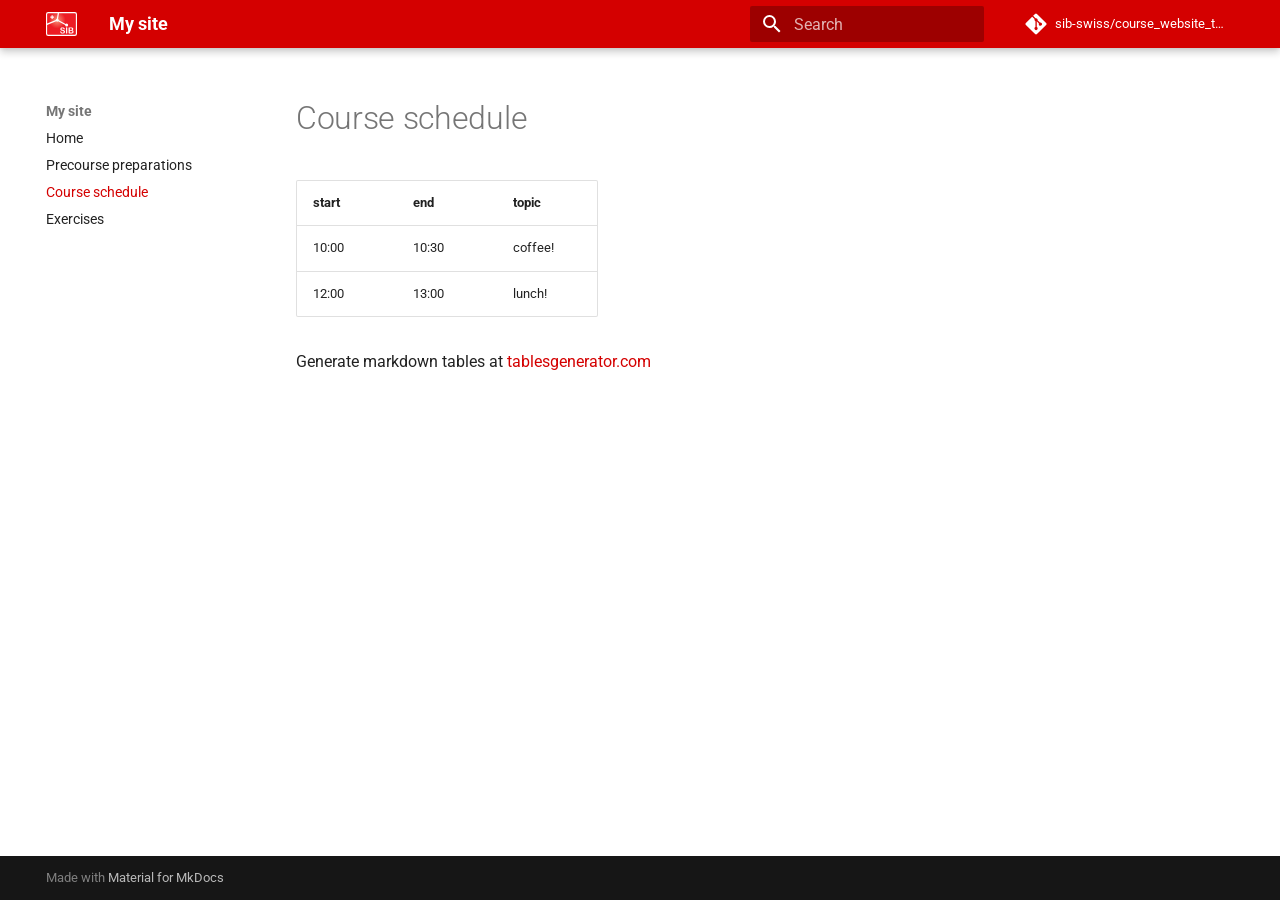
==== commit 273b79fb: "Deployed 053f46a with MkDocs version: 1.6.0" ====
--- a/course_schedule/index.html
+++ b/course_schedule/index.html
@@ -8,8 +8,15 @@
       
       
       
+      
+        <link rel="prev" href="../precourse/">
+      
+      
+        <link rel="next" href="../exercises/">
+      
+      
       <link rel="icon" href="../assets/images/SIB_logo.svg">
-      <meta name="generator" content="mkdocs-1.3.0, mkdocs-material-8.2.8">
+      <meta name="generator" content="mkdocs-1.6.0, mkdocs-material-9.5.32">
     
     
       
@@ -17,13 +24,14 @@
       
     
     
-      <link rel="stylesheet" href="../assets/stylesheets/main.644de097.min.css">
-      
-        
-        <link rel="stylesheet" href="../assets/stylesheets/palette.e6a45f82.min.css">
-        
-      
-    
+      <link rel="stylesheet" href="../assets/stylesheets/main.3cba04c6.min.css">
+      
+      
+
+
+    
+    
+      
     
     
       
@@ -37,23 +45,18 @@
     
       <link rel="stylesheet" href="../stylesheets/extra.css">
     
-    <script>__md_scope=new URL("..",location),__md_get=(e,_=localStorage,t=__md_scope)=>JSON.parse(_.getItem(t.pathname+"."+e)),__md_set=(e,_,t=localStorage,a=__md_scope)=>{try{t.setItem(a.pathname+"."+e,JSON.stringify(_))}catch(e){}}</script>
-    
-      
-
+    <script>__md_scope=new URL("..",location),__md_hash=e=>[...e].reduce((e,_)=>(e<<5)-e+_.charCodeAt(0),0),__md_get=(e,_=localStorage,t=__md_scope)=>JSON.parse(_.getItem(t.pathname+"."+e)),__md_set=(e,_,t=localStorage,a=__md_scope)=>{try{t.setItem(a.pathname+"."+e,JSON.stringify(_))}catch(e){}}</script>
+    
+      
+
+    
     
     
   </head>
   
   
-    
-    
-    
-    
-    
-    <body dir="ltr" data-md-color-scheme="" data-md-color-primary="none" data-md-color-accent="none">
-  
-    
+    <body dir="ltr">
+  
     
     <input class="md-toggle" data-md-toggle="drawer" type="checkbox" id="__drawer" autocomplete="off">
     <input class="md-toggle" data-md-toggle="search" type="checkbox" id="__search" autocomplete="off">
@@ -68,7 +71,9 @@
     
       
 
-<header class="md-header" data-md-component="header">
+  
+
+<header class="md-header md-header--shadow" data-md-component="header">
   <nav class="md-header__inner md-grid" aria-label="Header">
     <a href=".." title="My site" class="md-header__button md-logo" aria-label="My site" data-md-component="logo">
       
@@ -76,7 +81,8 @@
 
     </a>
     <label class="md-header__button md-icon" for="__drawer">
-      <svg xmlns="http://www.w3.org/2000/svg" viewBox="0 0 24 24"><path d="M3 6h18v2H3V6m0 5h18v2H3v-2m0 5h18v2H3v-2z"/></svg>
+      
+      <svg xmlns="http://www.w3.org/2000/svg" viewBox="0 0 24 24"><path d="M3 6h18v2H3V6m0 5h18v2H3v-2m0 5h18v2H3v-2Z"/></svg>
     </label>
     <div class="md-header__title" data-md-component="header-title">
       <div class="md-header__ellipsis">
@@ -96,9 +102,13 @@
     </div>
     
     
+      <script>var media,input,key,value,palette=__md_get("__palette");if(palette&&palette.color){"(prefers-color-scheme)"===palette.color.media&&(media=matchMedia("(prefers-color-scheme: light)"),input=document.querySelector(media.matches?"[data-md-color-media='(prefers-color-scheme: light)']":"[data-md-color-media='(prefers-color-scheme: dark)']"),palette.color.media=input.getAttribute("data-md-color-media"),palette.color.scheme=input.getAttribute("data-md-color-scheme"),palette.color.primary=input.getAttribute("data-md-color-primary"),palette.color.accent=input.getAttribute("data-md-color-accent"));for([key,value]of Object.entries(palette.color))document.body.setAttribute("data-md-color-"+key,value)}</script>
+    
+    
     
       <label class="md-header__button md-icon" for="__search">
-        <svg xmlns="http://www.w3.org/2000/svg" viewBox="0 0 24 24"><path d="M9.5 3A6.5 6.5 0 0 1 16 9.5c0 1.61-.59 3.09-1.56 4.23l.27.27h.79l5 5-1.5 1.5-5-5v-.79l-.27-.27A6.516 6.516 0 0 1 9.5 16 6.5 6.5 0 0 1 3 9.5 6.5 6.5 0 0 1 9.5 3m0 2C7 5 5 7 5 9.5S7 14 9.5 14 14 12 14 9.5 12 5 9.5 5z"/></svg>
+        
+        <svg xmlns="http://www.w3.org/2000/svg" viewBox="0 0 24 24"><path d="M9.5 3A6.5 6.5 0 0 1 16 9.5c0 1.61-.59 3.09-1.56 4.23l.27.27h.79l5 5-1.5 1.5-5-5v-.79l-.27-.27A6.516 6.516 0 0 1 9.5 16 6.5 6.5 0 0 1 3 9.5 6.5 6.5 0 0 1 9.5 3m0 2C7 5 5 7 5 9.5S7 14 9.5 14 14 12 14 9.5 12 5 9.5 5Z"/></svg>
       </label>
       <div class="md-search" data-md-component="search" role="dialog">
   <label class="md-search__overlay" for="__search"></label>
@@ -106,24 +116,27 @@
     <form class="md-search__form" name="search">
       <input type="text" class="md-search__input" name="query" aria-label="Search" placeholder="Search" autocapitalize="off" autocorrect="off" autocomplete="off" spellcheck="false" data-md-component="search-query" required>
       <label class="md-search__icon md-icon" for="__search">
-        <svg xmlns="http://www.w3.org/2000/svg" viewBox="0 0 24 24"><path d="M9.5 3A6.5 6.5 0 0 1 16 9.5c0 1.61-.59 3.09-1.56 4.23l.27.27h.79l5 5-1.5 1.5-5-5v-.79l-.27-.27A6.516 6.516 0 0 1 9.5 16 6.5 6.5 0 0 1 3 9.5 6.5 6.5 0 0 1 9.5 3m0 2C7 5 5 7 5 9.5S7 14 9.5 14 14 12 14 9.5 12 5 9.5 5z"/></svg>
-        <svg xmlns="http://www.w3.org/2000/svg" viewBox="0 0 24 24"><path d="M20 11v2H8l5.5 5.5-1.42 1.42L4.16 12l7.92-7.92L13.5 5.5 8 11h12z"/></svg>
+        
+        <svg xmlns="http://www.w3.org/2000/svg" viewBox="0 0 24 24"><path d="M9.5 3A6.5 6.5 0 0 1 16 9.5c0 1.61-.59 3.09-1.56 4.23l.27.27h.79l5 5-1.5 1.5-5-5v-.79l-.27-.27A6.516 6.516 0 0 1 9.5 16 6.5 6.5 0 0 1 3 9.5 6.5 6.5 0 0 1 9.5 3m0 2C7 5 5 7 5 9.5S7 14 9.5 14 14 12 14 9.5 12 5 9.5 5Z"/></svg>
+        
+        <svg xmlns="http://www.w3.org/2000/svg" viewBox="0 0 24 24"><path d="M20 11v2H8l5.5 5.5-1.42 1.42L4.16 12l7.92-7.92L13.5 5.5 8 11h12Z"/></svg>
       </label>
       <nav class="md-search__options" aria-label="Search">
         
-        <button type="reset" class="md-search__icon md-icon" aria-label="Clear" tabindex="-1">
-          <svg xmlns="http://www.w3.org/2000/svg" viewBox="0 0 24 24"><path d="M19 6.41 17.59 5 12 10.59 6.41 5 5 6.41 10.59 12 5 17.59 6.41 19 12 13.41 17.59 19 19 17.59 13.41 12 19 6.41z"/></svg>
+        <button type="reset" class="md-search__icon md-icon" title="Clear" aria-label="Clear" tabindex="-1">
+          
+          <svg xmlns="http://www.w3.org/2000/svg" viewBox="0 0 24 24"><path d="M19 6.41 17.59 5 12 10.59 6.41 5 5 6.41 10.59 12 5 17.59 6.41 19 12 13.41 17.59 19 19 17.59 13.41 12 19 6.41Z"/></svg>
         </button>
       </nav>
       
     </form>
     <div class="md-search__output">
-      <div class="md-search__scrollwrap" data-md-scrollfix>
+      <div class="md-search__scrollwrap" tabindex="0" data-md-scrollfix>
         <div class="md-search-result" data-md-component="search-result">
           <div class="md-search-result__meta">
             Initializing search
           </div>
-          <ol class="md-search-result__list"></ol>
+          <ol class="md-search-result__list" role="presentation"></ol>
         </div>
       </div>
     </div>
@@ -135,7 +148,7 @@
         <a href="https://github.com/sib-swiss/course_website_template" title="Go to repository" class="md-source" data-md-component="source">
   <div class="md-source__icon md-icon">
     
-    <svg xmlns="http://www.w3.org/2000/svg" viewBox="0 0 448 512"><!--! Font Awesome Free 6.1.1 by @fontawesome - https://fontawesome.com License - https://fontawesome.com/license/free (Icons: CC BY 4.0, Fonts: SIL OFL 1.1, Code: MIT License) Copyright 2022 Fonticons, Inc.--><path d="M439.55 236.05 244 40.45a28.87 28.87 0 0 0-40.81 0l-40.66 40.63 51.52 51.52c27.06-9.14 52.68 16.77 43.39 43.68l49.66 49.66c34.23-11.8 61.18 31 35.47 56.69-26.49 26.49-70.21-2.87-56-37.34L240.22 199v121.85c25.3 12.54 22.26 41.85 9.08 55a34.34 34.34 0 0 1-48.55 0c-17.57-17.6-11.07-46.91 11.25-56v-123c-20.8-8.51-24.6-30.74-18.64-45L142.57 101 8.45 235.14a28.86 28.86 0 0 0 0 40.81l195.61 195.6a28.86 28.86 0 0 0 40.8 0l194.69-194.69a28.86 28.86 0 0 0 0-40.81z"/></svg>
+    <svg xmlns="http://www.w3.org/2000/svg" viewBox="0 0 448 512"><!--! Font Awesome Free 6.6.0 by @fontawesome - https://fontawesome.com License - https://fontawesome.com/license/free (Icons: CC BY 4.0, Fonts: SIL OFL 1.1, Code: MIT License) Copyright 2024 Fonticons, Inc.--><path d="M439.55 236.05 244 40.45a28.87 28.87 0 0 0-40.81 0l-40.66 40.63 51.52 51.52c27.06-9.14 52.68 16.77 43.39 43.68l49.66 49.66c34.23-11.8 61.18 31 35.47 56.69-26.49 26.49-70.21-2.87-56-37.34L240.22 199v121.85c25.3 12.54 22.26 41.85 9.08 55a34.34 34.34 0 0 1-48.55 0c-17.57-17.6-11.07-46.91 11.25-56v-123c-20.8-8.51-24.6-30.74-18.64-45L142.57 101 8.45 235.14a28.86 28.86 0 0 0 0 40.81l195.61 195.6a28.86 28.86 0 0 0 40.8 0l194.69-194.69a28.86 28.86 0 0 0 0-40.81z"/></svg>
   </div>
   <div class="md-source__repository">
     sib-swiss/course_website_template
@@ -165,6 +178,7 @@
                     
 
 
+
 <nav class="md-nav md-nav--primary" aria-label="Navigation" data-md-level="0">
   <label class="md-nav__title" for="__drawer">
     <a href=".." title="My site" class="md-nav__button md-logo" aria-label="My site" data-md-component="logo">
@@ -179,7 +193,7 @@
       <a href="https://github.com/sib-swiss/course_website_template" title="Go to repository" class="md-source" data-md-component="source">
   <div class="md-source__icon md-icon">
     
-    <svg xmlns="http://www.w3.org/2000/svg" viewBox="0 0 448 512"><!--! Font Awesome Free 6.1.1 by @fontawesome - https://fontawesome.com License - https://fontawesome.com/license/free (Icons: CC BY 4.0, Fonts: SIL OFL 1.1, Code: MIT License) Copyright 2022 Fonticons, Inc.--><path d="M439.55 236.05 244 40.45a28.87 28.87 0 0 0-40.81 0l-40.66 40.63 51.52 51.52c27.06-9.14 52.68 16.77 43.39 43.68l49.66 49.66c34.23-11.8 61.18 31 35.47 56.69-26.49 26.49-70.21-2.87-56-37.34L240.22 199v121.85c25.3 12.54 22.26 41.85 9.08 55a34.34 34.34 0 0 1-48.55 0c-17.57-17.6-11.07-46.91 11.25-56v-123c-20.8-8.51-24.6-30.74-18.64-45L142.57 101 8.45 235.14a28.86 28.86 0 0 0 0 40.81l195.61 195.6a28.86 28.86 0 0 0 40.8 0l194.69-194.69a28.86 28.86 0 0 0 0-40.81z"/></svg>
+    <svg xmlns="http://www.w3.org/2000/svg" viewBox="0 0 448 512"><!--! Font Awesome Free 6.6.0 by @fontawesome - https://fontawesome.com License - https://fontawesome.com/license/free (Icons: CC BY 4.0, Fonts: SIL OFL 1.1, Code: MIT License) Copyright 2024 Fonticons, Inc.--><path d="M439.55 236.05 244 40.45a28.87 28.87 0 0 0-40.81 0l-40.66 40.63 51.52 51.52c27.06-9.14 52.68 16.77 43.39 43.68l49.66 49.66c34.23-11.8 61.18 31 35.47 56.69-26.49 26.49-70.21-2.87-56-37.34L240.22 199v121.85c25.3 12.54 22.26 41.85 9.08 55a34.34 34.34 0 0 1-48.55 0c-17.57-17.6-11.07-46.91 11.25-56v-123c-20.8-8.51-24.6-30.74-18.64-45L142.57 101 8.45 235.14a28.86 28.86 0 0 0 0 40.81l195.61 195.6a28.86 28.86 0 0 0 40.8 0l194.69-194.69a28.86 28.86 0 0 0 0-40.81z"/></svg>
   </div>
   <div class="md-source__repository">
     sib-swiss/course_website_template
@@ -191,14 +205,19 @@
     
       
       
-      
-
+  
   
   
   
     <li class="md-nav__item">
       <a href=".." class="md-nav__link">
-        Home
+        
+  
+  <span class="md-ellipsis">
+    Home
+  </span>
+  
+
       </a>
     </li>
   
@@ -206,14 +225,19 @@
     
       
       
-      
-
+  
   
   
   
     <li class="md-nav__item">
       <a href="../precourse/" class="md-nav__link">
-        Precourse preparations
+        
+  
+  <span class="md-ellipsis">
+    Precourse preparations
+  </span>
+  
+
       </a>
     </li>
   
@@ -221,21 +245,26 @@
     
       
       
-      
-
-  
-  
-    
+  
+  
+    
+  
   
   
     <li class="md-nav__item md-nav__item--active">
       
-      <input class="md-nav__toggle md-toggle" data-md-toggle="toc" type="checkbox" id="__toc">
+      <input class="md-nav__toggle md-toggle" type="checkbox" id="__toc">
       
       
       
       <a href="./" class="md-nav__link md-nav__link--active">
-        Course schedule
+        
+  
+  <span class="md-ellipsis">
+    Course schedule
+  </span>
+  
+
       </a>
       
     </li>
@@ -244,14 +273,19 @@
     
       
       
-      
-
+  
   
   
   
     <li class="md-nav__item">
       <a href="../exercises/" class="md-nav__link">
-        Exercises
+        
+  
+  <span class="md-ellipsis">
+    Exercises
+  </span>
+  
+
       </a>
     </li>
   
@@ -264,15 +298,31 @@
               </div>
             
             
-          
-          <div class="md-content" data-md-component="content">
-            <article class="md-content__inner md-typeset">
               
+              <div class="md-sidebar md-sidebar--secondary" data-md-component="sidebar" data-md-type="toc" >
+                <div class="md-sidebar__scrollwrap">
+                  <div class="md-sidebar__inner">
+                    
+
+<nav class="md-nav md-nav--secondary" aria-label="Table of contents">
+  
+  
+  
+  
+</nav>
+                  </div>
+                </div>
+              </div>
+            
+          
+          
+            <div class="md-content" data-md-component="content">
+              <article class="md-content__inner md-typeset">
                 
-<a href="https://github.com/sib-swiss/course_website_template/edit/master/docs/course_schedule.md" title="Edit this page" class="md-content__button md-icon">
-  <svg xmlns="http://www.w3.org/2000/svg" viewBox="0 0 24 24"><path d="M20.71 7.04c.39-.39.39-1.04 0-1.41l-2.34-2.34c-.37-.39-1.02-.39-1.41 0l-1.84 1.83 3.75 3.75M3 17.25V21h3.75L17.81 9.93l-3.75-3.75L3 17.25z"/></svg>
-</a>
-
+                  
+
+  
+  
 
 
   <h1>Course schedule</h1>
@@ -300,49 +350,28 @@
 </table>
 <p>Generate markdown tables at <a href="https://www.tablesgenerator.com/markdown_tables">tablesgenerator.com</a></p>
 
-              
-            </article>
-          </div>
+
+
+
+
+
+
+
+
+
+
+
+                
+              </article>
+            </div>
+          
+          
+<script>var target=document.getElementById(location.hash.slice(1));target&&target.name&&(target.checked=target.name.startsWith("__tabbed_"))</script>
         </div>
         
       </main>
       
         <footer class="md-footer">
-  
-    <nav class="md-footer__inner md-grid" aria-label="Footer">
-      
-        
-        <a href="../precourse/" class="md-footer__link md-footer__link--prev" aria-label="Previous: Precourse preparations" rel="prev">
-          <div class="md-footer__button md-icon">
-            <svg xmlns="http://www.w3.org/2000/svg" viewBox="0 0 24 24"><path d="M20 11v2H8l5.5 5.5-1.42 1.42L4.16 12l7.92-7.92L13.5 5.5 8 11h12z"/></svg>
-          </div>
-          <div class="md-footer__title">
-            <div class="md-ellipsis">
-              <span class="md-footer__direction">
-                Previous
-              </span>
-              Precourse preparations
-            </div>
-          </div>
-        </a>
-      
-      
-        
-        <a href="../exercises/" class="md-footer__link md-footer__link--next" aria-label="Next: Exercises" rel="next">
-          <div class="md-footer__title">
-            <div class="md-ellipsis">
-              <span class="md-footer__direction">
-                Next
-              </span>
-              Exercises
-            </div>
-          </div>
-          <div class="md-footer__button md-icon">
-            <svg xmlns="http://www.w3.org/2000/svg" viewBox="0 0 24 24"><path d="M4 11v2h12l-5.5 5.5 1.42 1.42L19.84 12l-7.92-7.92L10.5 5.5 16 11H4z"/></svg>
-          </div>
-        </a>
-      
-    </nav>
   
   <div class="md-footer-meta md-typeset">
     <div class="md-footer-meta__inner md-grid">
@@ -364,10 +393,12 @@
     <div class="md-dialog" data-md-component="dialog">
       <div class="md-dialog__inner md-typeset"></div>
     </div>
-    <script id="__config" type="application/json">{"base": "..", "features": [], "search": "../assets/javascripts/workers/search.5e67fbfe.min.js", "translations": {"clipboard.copied": "Copied to clipboard", "clipboard.copy": "Copy to clipboard", "search.config.lang": "en", "search.config.pipeline": "trimmer, stopWordFilter", "search.config.separator": "[\\s\\-]+", "search.placeholder": "Search", "search.result.more.one": "1 more on this page", "search.result.more.other": "# more on this page", "search.result.none": "No matching documents", "search.result.one": "1 matching document", "search.result.other": "# matching documents", "search.result.placeholder": "Type to start searching", "search.result.term.missing": "Missing", "select.version.title": "Select version"}}</script>
-    
-    
-      <script src="../assets/javascripts/bundle.c44cc438.min.js"></script>
+    
+    
+    <script id="__config" type="application/json">{"base": "..", "features": [], "search": "../assets/javascripts/workers/search.b8dbb3d2.min.js", "translations": {"clipboard.copied": "Copied to clipboard", "clipboard.copy": "Copy to clipboard", "search.result.more.one": "1 more on this page", "search.result.more.other": "# more on this page", "search.result.none": "No matching documents", "search.result.one": "1 matching document", "search.result.other": "# matching documents", "search.result.placeholder": "Type to start searching", "search.result.term.missing": "Missing", "select.version": "Select version"}}</script>
+    
+    
+      <script src="../assets/javascripts/bundle.471ce7a9.min.js"></script>
       
     
   </body>
--- a/assets/stylesheets/main.3cba04c6.min.css
+++ b/assets/stylesheets/main.3cba04c6.min.css
@@ -0,0 +1 @@
+@charset "UTF-8";html{-webkit-text-size-adjust:none;-moz-text-size-adjust:none;text-size-adjust:none;box-sizing:border-box}*,:after,:before{box-sizing:inherit}@media (prefers-reduced-motion){*,:after,:before{transition:none!important}}body{margin:0}a,button,input,label{-webkit-tap-highlight-color:transparent}a{color:inherit;text-decoration:none}hr{border:0;box-sizing:initial;display:block;height:.05rem;overflow:visible;padding:0}small{font-size:80%}sub,sup{line-height:1em}img{border-style:none}table{border-collapse:initial;border-spacing:0}td,th{font-weight:400;vertical-align:top}button{background:#0000;border:0;font-family:inherit;font-size:inherit;margin:0;padding:0}input{border:0;outline:none}:root{--md-primary-fg-color:#4051b5;--md-primary-fg-color--light:#5d6cc0;--md-primary-fg-color--dark:#303fa1;--md-primary-bg-color:#fff;--md-primary-bg-color--light:#ffffffb3;--md-accent-fg-color:#526cfe;--md-accent-fg-color--transparent:#526cfe1a;--md-accent-bg-color:#fff;--md-accent-bg-color--light:#ffffffb3}[data-md-color-scheme=default]{color-scheme:light}[data-md-color-scheme=default] img[src$="#gh-dark-mode-only"],[data-md-color-scheme=default] img[src$="#only-dark"]{display:none}:root,[data-md-color-scheme=default]{--md-hue:225deg;--md-default-fg-color:#000000de;--md-default-fg-color--light:#0000008a;--md-default-fg-color--lighter:#00000052;--md-default-fg-color--lightest:#00000012;--md-default-bg-color:#fff;--md-default-bg-color--light:#ffffffb3;--md-default-bg-color--lighter:#ffffff4d;--md-default-bg-color--lightest:#ffffff1f;--md-code-fg-color:#36464e;--md-code-bg-color:#f5f5f5;--md-code-hl-color:#4287ff;--md-code-hl-color--light:#4287ff1a;--md-code-hl-number-color:#d52a2a;--md-code-hl-special-color:#db1457;--md-code-hl-function-color:#a846b9;--md-code-hl-constant-color:#6e59d9;--md-code-hl-keyword-color:#3f6ec6;--md-code-hl-string-color:#1c7d4d;--md-code-hl-name-color:var(--md-code-fg-color);--md-code-hl-operator-color:var(--md-default-fg-color--light);--md-code-hl-punctuation-color:var(--md-default-fg-color--light);--md-code-hl-comment-color:var(--md-default-fg-color--light);--md-code-hl-generic-color:var(--md-default-fg-color--light);--md-code-hl-variable-color:var(--md-default-fg-color--light);--md-typeset-color:var(--md-default-fg-color);--md-typeset-a-color:var(--md-primary-fg-color);--md-typeset-del-color:#f5503d26;--md-typeset-ins-color:#0bd57026;--md-typeset-kbd-color:#fafafa;--md-typeset-kbd-accent-color:#fff;--md-typeset-kbd-border-color:#b8b8b8;--md-typeset-mark-color:#ffff0080;--md-typeset-table-color:#0000001f;--md-typeset-table-color--light:rgba(0,0,0,.035);--md-admonition-fg-color:var(--md-default-fg-color);--md-admonition-bg-color:var(--md-default-bg-color);--md-warning-fg-color:#000000de;--md-warning-bg-color:#ff9;--md-footer-fg-color:#fff;--md-footer-fg-color--light:#ffffffb3;--md-footer-fg-color--lighter:#ffffff73;--md-footer-bg-color:#000000de;--md-footer-bg-color--dark:#00000052;--md-shadow-z1:0 0.2rem 0.5rem #0000000d,0 0 0.05rem #0000001a;--md-shadow-z2:0 0.2rem 0.5rem #0000001a,0 0 0.05rem #00000040;--md-shadow-z3:0 0.2rem 0.5rem #0003,0 0 0.05rem #00000059}.md-icon svg{fill:currentcolor;display:block;height:1.2rem;width:1.2rem}body{-webkit-font-smoothing:antialiased;-moz-osx-font-smoothing:grayscale;--md-text-font-family:var(--md-text-font,_),-apple-system,BlinkMacSystemFont,Helvetica,Arial,sans-serif;--md-code-font-family:var(--md-code-font,_),SFMono-Regular,Consolas,Menlo,monospace}aside,body,input{font-feature-settings:"kern","liga";color:var(--md-typeset-color);font-family:var(--md-text-font-family)}code,kbd,pre{font-feature-settings:"kern";font-family:var(--md-code-font-family)}:root{--md-typeset-table-sort-icon:url('data:image/svg+xml;charset=utf-8,<svg xmlns="http://www.w3.org/2000/svg" viewBox="0 0 24 24"><path d="m18 21-4-4h3V7h-3l4-4 4 4h-3v10h3M2 19v-2h10v2M2 13v-2h7v2M2 7V5h4v2H2Z"/></svg>');--md-typeset-table-sort-icon--asc:url('data:image/svg+xml;charset=utf-8,<svg xmlns="http://www.w3.org/2000/svg" viewBox="0 0 24 24"><path d="M19 17h3l-4 4-4-4h3V3h2M2 17h10v2H2M6 5v2H2V5m0 6h7v2H2v-2Z"/></svg>');--md-typeset-table-sort-icon--desc:url('data:image/svg+xml;charset=utf-8,<svg xmlns="http://www.w3.org/2000/svg" viewBox="0 0 24 24"><path d="M19 7h3l-4-4-4 4h3v14h2M2 17h10v2H2M6 5v2H2V5m0 6h7v2H2v-2Z"/></svg>')}.md-typeset{-webkit-print-color-adjust:exact;color-adjust:exact;font-size:.8rem;line-height:1.6}@media print{.md-typeset{font-size:.68rem}}.md-typeset blockquote,.md-typeset dl,.md-typeset figure,.md-typeset ol,.md-typeset pre,.md-typeset ul{margin-bottom:1em;margin-top:1em}.md-typeset h1{color:var(--md-default-fg-color--light);font-size:2em;line-height:1.3;margin:0 0 1.25em}.md-typeset h1,.md-typeset h2{font-weight:300;letter-spacing:-.01em}.md-typeset h2{font-size:1.5625em;line-height:1.4;margin:1.6em 0 .64em}.md-typeset h3{font-size:1.25em;font-weight:400;letter-spacing:-.01em;line-height:1.5;margin:1.6em 0 .8em}.md-typeset h2+h3{margin-top:.8em}.md-typeset h4{font-weight:700;letter-spacing:-.01em;margin:1em 0}.md-typeset h5,.md-typeset h6{color:var(--md-default-fg-color--light);font-size:.8em;font-weight:700;letter-spacing:-.01em;margin:1.25em 0}.md-typeset h5{text-transform:uppercase}.md-typeset hr{border-bottom:.05rem solid var(--md-default-fg-color--lightest);display:flow-root;margin:1.5em 0}.md-typeset a{color:var(--md-typeset-a-color);word-break:break-word}.md-typeset a,.md-typeset a:before{transition:color 125ms}.md-typeset a:focus,.md-typeset a:hover{color:var(--md-accent-fg-color)}.md-typeset a:focus code,.md-typeset a:hover code{background-color:var(--md-accent-fg-color--transparent)}.md-typeset a code{color:currentcolor;transition:background-color 125ms}.md-typeset a.focus-visible{outline-color:var(--md-accent-fg-color);outline-offset:.2rem}.md-typeset code,.md-typeset kbd,.md-typeset pre{color:var(--md-code-fg-color);direction:ltr;font-variant-ligatures:none}@media print{.md-typeset code,.md-typeset kbd,.md-typeset pre{white-space:pre-wrap}}.md-typeset code{background-color:var(--md-code-bg-color);border-radius:.1rem;-webkit-box-decoration-break:clone;box-decoration-break:clone;font-size:.85em;padding:0 .2941176471em;word-break:break-word}.md-typeset code:not(.focus-visible){-webkit-tap-highlight-color:transparent;outline:none}.md-typeset pre{display:flow-root;line-height:1.4;position:relative}.md-typeset pre>code{-webkit-box-decoration-break:slice;box-decoration-break:slice;box-shadow:none;display:block;margin:0;outline-color:var(--md-accent-fg-color);overflow:auto;padding:.7720588235em 1.1764705882em;scrollbar-color:var(--md-default-fg-color--lighter) #0000;scrollbar-width:thin;touch-action:auto;word-break:normal}.md-typeset pre>code:hover{scrollbar-color:var(--md-accent-fg-color) #0000}.md-typeset pre>code::-webkit-scrollbar{height:.2rem;width:.2rem}.md-typeset pre>code::-webkit-scrollbar-thumb{background-color:var(--md-default-fg-color--lighter)}.md-typeset pre>code::-webkit-scrollbar-thumb:hover{background-color:var(--md-accent-fg-color)}.md-typeset kbd{background-color:var(--md-typeset-kbd-color);border-radius:.1rem;box-shadow:0 .1rem 0 .05rem var(--md-typeset-kbd-border-color),0 .1rem 0 var(--md-typeset-kbd-border-color),0 -.1rem .2rem var(--md-typeset-kbd-accent-color) inset;color:var(--md-default-fg-color);display:inline-block;font-size:.75em;padding:0 .6666666667em;vertical-align:text-top;word-break:break-word}.md-typeset mark{background-color:var(--md-typeset-mark-color);-webkit-box-decoration-break:clone;box-decoration-break:clone;color:inherit;word-break:break-word}.md-typeset abbr{border-bottom:.05rem dotted var(--md-default-fg-color--light);cursor:help;text-decoration:none}.md-typeset small{opacity:.75}[dir=ltr] .md-typeset sub,[dir=ltr] .md-typeset sup{margin-left:.078125em}[dir=rtl] .md-typeset sub,[dir=rtl] .md-typeset sup{margin-right:.078125em}[dir=ltr] .md-typeset blockquote{padding-left:.6rem}[dir=rtl] .md-typeset blockquote{padding-right:.6rem}[dir=ltr] .md-typeset blockquote{border-left:.2rem solid var(--md-default-fg-color--lighter)}[dir=rtl] .md-typeset blockquote{border-right:.2rem solid var(--md-default-fg-color--lighter)}.md-typeset blockquote{color:var(--md-default-fg-color--light);margin-left:0;margin-right:0}.md-typeset ul{list-style-type:disc}[dir=ltr] .md-typeset ol,[dir=ltr] .md-typeset ul{margin-left:.625em}[dir=rtl] .md-typeset ol,[dir=rtl] .md-typeset ul{margin-right:.625em}.md-typeset ol,.md-typeset ul{padding:0}.md-typeset ol:not([hidden]),.md-typeset ul:not([hidden]){display:flow-root}.md-typeset ol ol,.md-typeset ul ol{list-style-type:lower-alpha}.md-typeset ol ol ol,.md-typeset ul ol ol{list-style-type:lower-roman}[dir=ltr] .md-typeset ol li,[dir=ltr] .md-typeset ul li{margin-left:1.25em}[dir=rtl] .md-typeset ol li,[dir=rtl] .md-typeset ul li{margin-right:1.25em}.md-typeset ol li,.md-typeset ul li{margin-bottom:.5em}.md-typeset ol li blockquote,.md-typeset ol li p,.md-typeset ul li blockquote,.md-typeset ul li p{margin:.5em 0}.md-typeset ol li:last-child,.md-typeset ul li:last-child{margin-bottom:0}[dir=ltr] .md-typeset ol li ol,[dir=ltr] .md-typeset ol li ul,[dir=ltr] .md-typeset ul li ol,[dir=ltr] .md-typeset ul li ul{margin-left:.625em}[dir=rtl] .md-typeset ol li ol,[dir=rtl] .md-typeset ol li ul,[dir=rtl] .md-typeset ul li ol,[dir=rtl] .md-typeset ul li ul{margin-right:.625em}.md-typeset ol li ol,.md-typeset ol li ul,.md-typeset ul li ol,.md-typeset ul li ul{margin-bottom:.5em;margin-top:.5em}[dir=ltr] .md-typeset dd{margin-left:1.875em}[dir=rtl] .md-typeset dd{margin-right:1.875em}.md-typeset dd{margin-bottom:1.5em;margin-top:1em}.md-typeset img,.md-typeset svg,.md-typeset video{height:auto;max-width:100%}.md-typeset img[align=left]{margin:1em 1em 1em 0}.md-typeset img[align=right]{margin:1em 0 1em 1em}.md-typeset img[align]:only-child{margin-top:0}.md-typeset figure{display:flow-root;margin:1em auto;max-width:100%;text-align:center;width:-moz-fit-content;width:fit-content}.md-typeset figure img{display:block;margin:0 auto}.md-typeset figcaption{font-style:italic;margin:1em auto;max-width:24rem}.md-typeset iframe{max-width:100%}.md-typeset table:not([class]){background-color:var(--md-default-bg-color);border:.05rem solid var(--md-typeset-table-color);border-radius:.1rem;display:inline-block;font-size:.64rem;max-width:100%;overflow:auto;touch-action:auto}@media print{.md-typeset table:not([class]){display:table}}.md-typeset table:not([class])+*{margin-top:1.5em}.md-typeset table:not([class]) td>:first-child,.md-typeset table:not([class]) th>:first-child{margin-top:0}.md-typeset table:not([class]) td>:last-child,.md-typeset table:not([class]) th>:last-child{margin-bottom:0}.md-typeset table:not([class]) td:not([align]),.md-typeset table:not([class]) th:not([align]){text-align:left}[dir=rtl] .md-typeset table:not([class]) td:not([align]),[dir=rtl] .md-typeset table:not([class]) th:not([align]){text-align:right}.md-typeset table:not([class]) th{font-weight:700;min-width:5rem;padding:.9375em 1.25em;vertical-align:top}.md-typeset table:not([class]) td{border-top:.05rem solid var(--md-typeset-table-color);padding:.9375em 1.25em;vertical-align:top}.md-typeset table:not([class]) tbody tr{transition:background-color 125ms}.md-typeset table:not([class]) tbody tr:hover{background-color:var(--md-typeset-table-color--light);box-shadow:0 .05rem 0 var(--md-default-bg-color) inset}.md-typeset table:not([class]) a{word-break:normal}.md-typeset table th[role=columnheader]{cursor:pointer}[dir=ltr] .md-typeset table th[role=columnheader]:after{margin-left:.5em}[dir=rtl] .md-typeset table th[role=columnheader]:after{margin-right:.5em}.md-typeset table th[role=columnheader]:after{content:"";display:inline-block;height:1.2em;-webkit-mask-image:var(--md-typeset-table-sort-icon);mask-image:var(--md-typeset-table-sort-icon);-webkit-mask-repeat:no-repeat;mask-repeat:no-repeat;-webkit-mask-size:contain;mask-size:contain;transition:background-color 125ms;vertical-align:text-bottom;width:1.2em}.md-typeset table th[role=columnheader]:hover:after{background-color:var(--md-default-fg-color--lighter)}.md-typeset table th[role=columnheader][aria-sort=ascending]:after{background-color:var(--md-default-fg-color--light);-webkit-mask-image:var(--md-typeset-table-sort-icon--asc);mask-image:var(--md-typeset-table-sort-icon--asc)}.md-typeset table th[role=columnheader][aria-sort=descending]:after{background-color:var(--md-default-fg-color--light);-webkit-mask-image:var(--md-typeset-table-sort-icon--desc);mask-image:var(--md-typeset-table-sort-icon--desc)}.md-typeset__scrollwrap{margin:1em -.8rem;overflow-x:auto;touch-action:auto}.md-typeset__table{display:inline-block;margin-bottom:.5em;padding:0 .8rem}@media print{.md-typeset__table{display:block}}html .md-typeset__table table{display:table;margin:0;overflow:hidden;width:100%}@media screen and (max-width:44.984375em){.md-content__inner>pre{margin:1em -.8rem}.md-content__inner>pre code{border-radius:0}}.md-typeset .md-author{border-radius:100%;display:block;flex-shrink:0;height:1.6rem;overflow:hidden;position:relative;transition:color 125ms,transform 125ms;width:1.6rem}.md-typeset .md-author img{display:block}.md-typeset .md-author--more{background:var(--md-default-fg-color--lightest);color:var(--md-default-fg-color--lighter);font-size:.6rem;font-weight:700;line-height:1.6rem;text-align:center}.md-typeset .md-author--long{height:2.4rem;width:2.4rem}.md-typeset a.md-author{transform:scale(1)}.md-typeset a.md-author img{border-radius:100%;filter:grayscale(100%) opacity(75%);transition:filter 125ms}.md-typeset a.md-author:focus,.md-typeset a.md-author:hover{transform:scale(1.1);z-index:1}.md-typeset a.md-author:focus img,.md-typeset a.md-author:hover img{filter:grayscale(0)}.md-banner{background-color:var(--md-footer-bg-color);color:var(--md-footer-fg-color);overflow:auto}@media print{.md-banner{display:none}}.md-banner--warning{background-color:var(--md-warning-bg-color);color:var(--md-warning-fg-color)}.md-banner__inner{font-size:.7rem;margin:.6rem auto;padding:0 .8rem}[dir=ltr] .md-banner__button{float:right}[dir=rtl] .md-banner__button{float:left}.md-banner__button{color:inherit;cursor:pointer;transition:opacity .25s}.no-js .md-banner__button{display:none}.md-banner__button:hover{opacity:.7}html{font-size:125%;height:100%;overflow-x:hidden}@media screen and (min-width:100em){html{font-size:137.5%}}@media screen and (min-width:125em){html{font-size:150%}}body{background-color:var(--md-default-bg-color);display:flex;flex-direction:column;font-size:.5rem;min-height:100%;position:relative;width:100%}@media print{body{display:block}}@media screen and (max-width:59.984375em){body[data-md-scrolllock]{position:fixed}}.md-grid{margin-left:auto;margin-right:auto;max-width:61rem}.md-container{display:flex;flex-direction:column;flex-grow:1}@media print{.md-container{display:block}}.md-main{flex-grow:1}.md-main__inner{display:flex;height:100%;margin-top:1.5rem}.md-ellipsis{overflow:hidden;text-overflow:ellipsis}.md-toggle{display:none}.md-option{height:0;opacity:0;position:absolute;width:0}.md-option:checked+label:not([hidden]){display:block}.md-option.focus-visible+label{outline-color:var(--md-accent-fg-color);outline-style:auto}.md-skip{background-color:var(--md-default-fg-color);border-radius:.1rem;color:var(--md-default-bg-color);font-size:.64rem;margin:.5rem;opacity:0;outline-color:var(--md-accent-fg-color);padding:.3rem .5rem;position:fixed;transform:translateY(.4rem);z-index:-1}.md-skip:focus{opacity:1;transform:translateY(0);transition:transform .25s cubic-bezier(.4,0,.2,1),opacity 175ms 75ms;z-index:10}@page{margin:25mm}:root{--md-clipboard-icon:url('data:image/svg+xml;charset=utf-8,<svg xmlns="http://www.w3.org/2000/svg" viewBox="0 0 24 24"><path d="M19 21H8V7h11m0-2H8a2 2 0 0 0-2 2v14a2 2 0 0 0 2 2h11a2 2 0 0 0 2-2V7a2 2 0 0 0-2-2m-3-4H4a2 2 0 0 0-2 2v14h2V3h12V1Z"/></svg>')}.md-clipboard{border-radius:.1rem;color:var(--md-default-fg-color--lightest);cursor:pointer;height:1.5em;outline-color:var(--md-accent-fg-color);outline-offset:.1rem;position:absolute;right:.5em;top:.5em;transition:color .25s;width:1.5em;z-index:1}@media print{.md-clipboard{display:none}}.md-clipboard:not(.focus-visible){-webkit-tap-highlight-color:transparent;outline:none}:hover>.md-clipboard{color:var(--md-default-fg-color--light)}.md-clipboard:focus,.md-clipboard:hover{color:var(--md-accent-fg-color)}.md-clipboard:after{background-color:currentcolor;content:"";display:block;height:1.125em;margin:0 auto;-webkit-mask-image:var(--md-clipboard-icon);mask-image:var(--md-clipboard-icon);-webkit-mask-position:center;mask-position:center;-webkit-mask-repeat:no-repeat;mask-repeat:no-repeat;-webkit-mask-size:contain;mask-size:contain;width:1.125em}.md-clipboard--inline{cursor:pointer}.md-clipboard--inline code{transition:color .25s,background-color .25s}.md-clipboard--inline:focus code,.md-clipboard--inline:hover code{background-color:var(--md-accent-fg-color--transparent);color:var(--md-accent-fg-color)}.md-typeset .md-code__content{display:grid}@keyframes consent{0%{opacity:0;transform:translateY(100%)}to{opacity:1;transform:translateY(0)}}@keyframes overlay{0%{opacity:0}to{opacity:1}}.md-consent__overlay{animation:overlay .25s both;-webkit-backdrop-filter:blur(.1rem);backdrop-filter:blur(.1rem);background-color:#0000008a;height:100%;opacity:1;position:fixed;top:0;width:100%;z-index:5}.md-consent__inner{animation:consent .5s cubic-bezier(.1,.7,.1,1) both;background-color:var(--md-default-bg-color);border:0;border-radius:.1rem;bottom:0;box-shadow:0 0 .2rem #0000001a,0 .2rem .4rem #0003;max-height:100%;overflow:auto;padding:0;position:fixed;width:100%;z-index:5}.md-consent__form{padding:.8rem}.md-consent__settings{display:none;margin:1em 0}input:checked+.md-consent__settings{display:block}.md-consent__controls{margin-bottom:.8rem}.md-typeset .md-consent__controls .md-button{display:inline}@media screen and (max-width:44.984375em){.md-typeset .md-consent__controls .md-button{display:block;margin-top:.4rem;text-align:center;width:100%}}.md-consent label{cursor:pointer}.md-content{flex-grow:1;min-width:0}.md-content__inner{margin:0 .8rem 1.2rem;padding-top:.6rem}@media screen and (min-width:76.25em){[dir=ltr] .md-sidebar--primary:not([hidden])~.md-content>.md-content__inner{margin-left:1.2rem}[dir=ltr] .md-sidebar--secondary:not([hidden])~.md-content>.md-content__inner,[dir=rtl] .md-sidebar--primary:not([hidden])~.md-content>.md-content__inner{margin-right:1.2rem}[dir=rtl] .md-sidebar--secondary:not([hidden])~.md-content>.md-content__inner{margin-left:1.2rem}}.md-content__inner:before{content:"";display:block;height:.4rem}.md-content__inner>:last-child{margin-bottom:0}[dir=ltr] .md-content__button{float:right}[dir=rtl] .md-content__button{float:left}[dir=ltr] .md-content__button{margin-left:.4rem}[dir=rtl] .md-content__button{margin-right:.4rem}.md-content__button{margin:.4rem 0;padding:0}@media print{.md-content__button{display:none}}.md-typeset .md-content__button{color:var(--md-default-fg-color--lighter)}.md-content__button svg{display:inline;vertical-align:top}[dir=rtl] .md-content__button svg{transform:scaleX(-1)}[dir=ltr] .md-dialog{right:.8rem}[dir=rtl] .md-dialog{left:.8rem}.md-dialog{background-color:var(--md-default-fg-color);border-radius:.1rem;bottom:.8rem;box-shadow:var(--md-shadow-z3);min-width:11.1rem;opacity:0;padding:.4rem .6rem;pointer-events:none;position:fixed;transform:translateY(100%);transition:transform 0ms .4s,opacity .4s;z-index:4}@media print{.md-dialog{display:none}}.md-dialog--active{opacity:1;pointer-events:auto;transform:translateY(0);transition:transform .4s cubic-bezier(.075,.85,.175,1),opacity .4s}.md-dialog__inner{color:var(--md-default-bg-color);font-size:.7rem}.md-feedback{margin:2em 0 1em;text-align:center}.md-feedback fieldset{border:none;margin:0;padding:0}.md-feedback__title{font-weight:700;margin:1em auto}.md-feedback__inner{position:relative}.md-feedback__list{display:flex;flex-wrap:wrap;place-content:baseline center;position:relative}.md-feedback__list:hover .md-icon:not(:disabled){color:var(--md-default-fg-color--lighter)}:disabled .md-feedback__list{min-height:1.8rem}.md-feedback__icon{color:var(--md-default-fg-color--light);cursor:pointer;flex-shrink:0;margin:0 .1rem;transition:color 125ms}.md-feedback__icon:not(:disabled).md-icon:hover{color:var(--md-accent-fg-color)}.md-feedback__icon:disabled{color:var(--md-default-fg-color--lightest);pointer-events:none}.md-feedback__note{opacity:0;position:relative;transform:translateY(.4rem);transition:transform .4s cubic-bezier(.1,.7,.1,1),opacity .15s}.md-feedback__note>*{margin:0 auto;max-width:16rem}:disabled .md-feedback__note{opacity:1;transform:translateY(0)}.md-footer{background-color:var(--md-footer-bg-color);color:var(--md-footer-fg-color)}@media print{.md-footer{display:none}}.md-footer__inner{justify-content:space-between;overflow:auto;padding:.2rem}.md-footer__inner:not([hidden]){display:flex}.md-footer__link{align-items:end;display:flex;flex-grow:0.01;margin-bottom:.4rem;margin-top:1rem;max-width:100%;outline-color:var(--md-accent-fg-color);overflow:hidden;transition:opacity .25s}.md-footer__link:focus,.md-footer__link:hover{opacity:.7}[dir=rtl] .md-footer__link svg{transform:scaleX(-1)}@media screen and (max-width:44.984375em){.md-footer__link--prev{flex-shrink:0}.md-footer__link--prev .md-footer__title{display:none}}[dir=ltr] .md-footer__link--next{margin-left:auto}[dir=rtl] .md-footer__link--next{margin-right:auto}.md-footer__link--next{text-align:right}[dir=rtl] .md-footer__link--next{text-align:left}.md-footer__title{flex-grow:1;font-size:.9rem;margin-bottom:.7rem;max-width:calc(100% - 2.4rem);padding:0 1rem;white-space:nowrap}.md-footer__button{margin:.2rem;padding:.4rem}.md-footer__direction{font-size:.64rem;opacity:.7}.md-footer-meta{background-color:var(--md-footer-bg-color--dark)}.md-footer-meta__inner{display:flex;flex-wrap:wrap;justify-content:space-between;padding:.2rem}html .md-footer-meta.md-typeset a{color:var(--md-footer-fg-color--light)}html .md-footer-meta.md-typeset a:focus,html .md-footer-meta.md-typeset a:hover{color:var(--md-footer-fg-color)}.md-copyright{color:var(--md-footer-fg-color--lighter);font-size:.64rem;margin:auto .6rem;padding:.4rem 0;width:100%}@media screen and (min-width:45em){.md-copyright{width:auto}}.md-copyright__highlight{color:var(--md-footer-fg-color--light)}.md-social{display:inline-flex;gap:.2rem;margin:0 .4rem;padding:.2rem 0 .6rem}@media screen and (min-width:45em){.md-social{padding:.6rem 0}}.md-social__link{display:inline-block;height:1.6rem;text-align:center;width:1.6rem}.md-social__link:before{line-height:1.9}.md-social__link svg{fill:currentcolor;max-height:.8rem;vertical-align:-25%}.md-typeset .md-button{border:.1rem solid;border-radius:.1rem;color:var(--md-primary-fg-color);cursor:pointer;display:inline-block;font-weight:700;padding:.625em 2em;transition:color 125ms,background-color 125ms,border-color 125ms}.md-typeset .md-button--primary{background-color:var(--md-primary-fg-color);border-color:var(--md-primary-fg-color);color:var(--md-primary-bg-color)}.md-typeset .md-button:focus,.md-typeset .md-button:hover{background-color:var(--md-accent-fg-color);border-color:var(--md-accent-fg-color);color:var(--md-accent-bg-color)}[dir=ltr] .md-typeset .md-input{border-top-left-radius:.1rem}[dir=ltr] .md-typeset .md-input,[dir=rtl] .md-typeset .md-input{border-top-right-radius:.1rem}[dir=rtl] .md-typeset .md-input{border-top-left-radius:.1rem}.md-typeset .md-input{border-bottom:.1rem solid var(--md-default-fg-color--lighter);box-shadow:var(--md-shadow-z1);font-size:.8rem;height:1.8rem;padding:0 .6rem;transition:border .25s,box-shadow .25s}.md-typeset .md-input:focus,.md-typeset .md-input:hover{border-bottom-color:var(--md-accent-fg-color);box-shadow:var(--md-shadow-z2)}.md-typeset .md-input--stretch{width:100%}.md-header{background-color:var(--md-primary-fg-color);box-shadow:0 0 .2rem #0000,0 .2rem .4rem #0000;color:var(--md-primary-bg-color);display:block;left:0;position:sticky;right:0;top:0;z-index:4}@media print{.md-header{display:none}}.md-header[hidden]{transform:translateY(-100%);transition:transform .25s cubic-bezier(.8,0,.6,1),box-shadow .25s}.md-header--shadow{box-shadow:0 0 .2rem #0000001a,0 .2rem .4rem #0003;transition:transform .25s cubic-bezier(.1,.7,.1,1),box-shadow .25s}.md-header__inner{align-items:center;display:flex;padding:0 .2rem}.md-header__button{color:currentcolor;cursor:pointer;margin:.2rem;outline-color:var(--md-accent-fg-color);padding:.4rem;position:relative;transition:opacity .25s;vertical-align:middle;z-index:1}.md-header__button:hover{opacity:.7}.md-header__button:not([hidden]){display:inline-block}.md-header__button:not(.focus-visible){-webkit-tap-highlight-color:transparent;outline:none}.md-header__button.md-logo{margin:.2rem;padding:.4rem}@media screen and (max-width:76.234375em){.md-header__button.md-logo{display:none}}.md-header__button.md-logo img,.md-header__button.md-logo svg{fill:currentcolor;display:block;height:1.2rem;width:auto}@media screen and (min-width:60em){.md-header__button[for=__search]{display:none}}.no-js .md-header__button[for=__search]{display:none}[dir=rtl] .md-header__button[for=__search] svg{transform:scaleX(-1)}@media screen and (min-width:76.25em){.md-header__button[for=__drawer]{display:none}}.md-header__topic{display:flex;max-width:100%;position:absolute;transition:transform .4s cubic-bezier(.1,.7,.1,1),opacity .15s;white-space:nowrap}.md-header__topic+.md-header__topic{opacity:0;pointer-events:none;transform:translateX(1.25rem);transition:transform .4s cubic-bezier(1,.7,.1,.1),opacity .15s;z-index:-1}[dir=rtl] .md-header__topic+.md-header__topic{transform:translateX(-1.25rem)}.md-header__topic:first-child{font-weight:700}[dir=ltr] .md-header__title{margin-left:1rem;margin-right:.4rem}[dir=rtl] .md-header__title{margin-left:.4rem;margin-right:1rem}.md-header__title{flex-grow:1;font-size:.9rem;height:2.4rem;line-height:2.4rem}.md-header__title--active .md-header__topic{opacity:0;pointer-events:none;transform:translateX(-1.25rem);transition:transform .4s cubic-bezier(1,.7,.1,.1),opacity .15s;z-index:-1}[dir=rtl] .md-header__title--active .md-header__topic{transform:translateX(1.25rem)}.md-header__title--active .md-header__topic+.md-header__topic{opacity:1;pointer-events:auto;transform:translateX(0);transition:transform .4s cubic-bezier(.1,.7,.1,1),opacity .15s;z-index:0}.md-header__title>.md-header__ellipsis{height:100%;position:relative;width:100%}.md-header__option{display:flex;flex-shrink:0;max-width:100%;transition:max-width 0ms .25s,opacity .25s .25s;white-space:nowrap}[data-md-toggle=search]:checked~.md-header .md-header__option{max-width:0;opacity:0;transition:max-width 0ms,opacity 0ms}.md-header__option>input{bottom:0}.md-header__source{display:none}@media screen and (min-width:60em){[dir=ltr] .md-header__source{margin-left:1rem}[dir=rtl] .md-header__source{margin-right:1rem}.md-header__source{display:block;max-width:11.7rem;width:11.7rem}}@media screen and (min-width:76.25em){[dir=ltr] .md-header__source{margin-left:1.4rem}[dir=rtl] .md-header__source{margin-right:1.4rem}}.md-meta{color:var(--md-default-fg-color--light);font-size:.7rem;line-height:1.3}.md-meta__list{display:inline-flex;flex-wrap:wrap;list-style:none;margin:0;padding:0}.md-meta__item:not(:last-child):after{content:"·";margin-left:.2rem;margin-right:.2rem}.md-meta__link{color:var(--md-typeset-a-color)}.md-meta__link:focus,.md-meta__link:hover{color:var(--md-accent-fg-color)}.md-draft{background-color:#ff1744;border-radius:.125em;color:#fff;display:inline-block;font-weight:700;padding-left:.5714285714em;padding-right:.5714285714em}:root{--md-nav-icon--prev:url('data:image/svg+xml;charset=utf-8,<svg xmlns="http://www.w3.org/2000/svg" viewBox="0 0 24 24"><path d="M20 11v2H8l5.5 5.5-1.42 1.42L4.16 12l7.92-7.92L13.5 5.5 8 11h12Z"/></svg>');--md-nav-icon--next:url('data:image/svg+xml;charset=utf-8,<svg xmlns="http://www.w3.org/2000/svg" viewBox="0 0 24 24"><path d="M8.59 16.58 13.17 12 8.59 7.41 10 6l6 6-6 6-1.41-1.42Z"/></svg>');--md-toc-icon:url('data:image/svg+xml;charset=utf-8,<svg xmlns="http://www.w3.org/2000/svg" viewBox="0 0 24 24"><path d="M3 9h14V7H3v2m0 4h14v-2H3v2m0 4h14v-2H3v2m16 0h2v-2h-2v2m0-10v2h2V7h-2m0 6h2v-2h-2v2Z"/></svg>')}.md-nav{font-size:.7rem;line-height:1.3}.md-nav__title{color:var(--md-default-fg-color--light);display:block;font-weight:700;overflow:hidden;padding:0 .6rem;text-overflow:ellipsis}.md-nav__title .md-nav__button{display:none}.md-nav__title .md-nav__button img{height:100%;width:auto}.md-nav__title .md-nav__button.md-logo img,.md-nav__title .md-nav__button.md-logo svg{fill:currentcolor;display:block;height:2.4rem;max-width:100%;object-fit:contain;width:auto}.md-nav__list{list-style:none;margin:0;padding:0}.md-nav__link{align-items:flex-start;display:flex;gap:.4rem;margin-top:.625em;scroll-snap-align:start;transition:color 125ms}.md-nav__link--passed{color:var(--md-default-fg-color--light)}.md-nav__item .md-nav__link--active,.md-nav__item .md-nav__link--active code{color:var(--md-typeset-a-color)}.md-nav__link .md-ellipsis{position:relative}[dir=ltr] .md-nav__link .md-icon:last-child{margin-left:auto}[dir=rtl] .md-nav__link .md-icon:last-child{margin-right:auto}.md-nav__link svg{fill:currentcolor;flex-shrink:0;height:1.3em;position:relative}.md-nav__link[for]:focus,.md-nav__link[for]:hover,.md-nav__link[href]:focus,.md-nav__link[href]:hover{color:var(--md-accent-fg-color);cursor:pointer}.md-nav__link.focus-visible{outline-color:var(--md-accent-fg-color);outline-offset:.2rem}.md-nav--primary .md-nav__link[for=__toc]{display:none}.md-nav--primary .md-nav__link[for=__toc] .md-icon:after{background-color:currentcolor;display:block;height:100%;-webkit-mask-image:var(--md-toc-icon);mask-image:var(--md-toc-icon);width:100%}.md-nav--primary .md-nav__link[for=__toc]~.md-nav{display:none}.md-nav__container>.md-nav__link{margin-top:0}.md-nav__container>.md-nav__link:first-child{flex-grow:1;min-width:0}.md-nav__icon{flex-shrink:0}.md-nav__source{display:none}@media screen and (max-width:76.234375em){.md-nav--primary,.md-nav--primary .md-nav{background-color:var(--md-default-bg-color);display:flex;flex-direction:column;height:100%;left:0;position:absolute;right:0;top:0;z-index:1}.md-nav--primary .md-nav__item,.md-nav--primary .md-nav__title{font-size:.8rem;line-height:1.5}.md-nav--primary .md-nav__title{background-color:var(--md-default-fg-color--lightest);color:var(--md-default-fg-color--light);cursor:pointer;height:5.6rem;line-height:2.4rem;padding:3rem .8rem .2rem;position:relative;white-space:nowrap}[dir=ltr] .md-nav--primary .md-nav__title .md-nav__icon{left:.4rem}[dir=rtl] .md-nav--primary .md-nav__title .md-nav__icon{right:.4rem}.md-nav--primary .md-nav__title .md-nav__icon{display:block;height:1.2rem;margin:.2rem;position:absolute;top:.4rem;width:1.2rem}.md-nav--primary .md-nav__title .md-nav__icon:after{background-color:currentcolor;content:"";display:block;height:100%;-webkit-mask-image:var(--md-nav-icon--prev);mask-image:var(--md-nav-icon--prev);-webkit-mask-position:center;mask-position:center;-webkit-mask-repeat:no-repeat;mask-repeat:no-repeat;-webkit-mask-size:contain;mask-size:contain;width:100%}.md-nav--primary .md-nav__title~.md-nav__list{background-color:var(--md-default-bg-color);box-shadow:0 .05rem 0 var(--md-default-fg-color--lightest) inset;overflow-y:auto;scroll-snap-type:y mandatory;touch-action:pan-y}.md-nav--primary .md-nav__title~.md-nav__list>:first-child{border-top:0}.md-nav--primary .md-nav__title[for=__drawer]{background-color:var(--md-primary-fg-color);color:var(--md-primary-bg-color);font-weight:700}.md-nav--primary .md-nav__title .md-logo{display:block;left:.2rem;margin:.2rem;padding:.4rem;position:absolute;right:.2rem;top:.2rem}.md-nav--primary .md-nav__list{flex:1}.md-nav--primary .md-nav__item{border-top:.05rem solid var(--md-default-fg-color--lightest)}.md-nav--primary .md-nav__item--active>.md-nav__link{color:var(--md-typeset-a-color)}.md-nav--primary .md-nav__item--active>.md-nav__link:focus,.md-nav--primary .md-nav__item--active>.md-nav__link:hover{color:var(--md-accent-fg-color)}.md-nav--primary .md-nav__link{margin-top:0;padding:.6rem .8rem}.md-nav--primary .md-nav__link svg{margin-top:.1em}.md-nav--primary .md-nav__link>.md-nav__link{padding:0}[dir=ltr] .md-nav--primary .md-nav__link .md-nav__icon{margin-right:-.2rem}[dir=rtl] .md-nav--primary .md-nav__link .md-nav__icon{margin-left:-.2rem}.md-nav--primary .md-nav__link .md-nav__icon{font-size:1.2rem;height:1.2rem;width:1.2rem}.md-nav--primary .md-nav__link .md-nav__icon:after{background-color:currentcolor;content:"";display:block;height:100%;-webkit-mask-image:var(--md-nav-icon--next);mask-image:var(--md-nav-icon--next);-webkit-mask-position:center;mask-position:center;-webkit-mask-repeat:no-repeat;mask-repeat:no-repeat;-webkit-mask-size:contain;mask-size:contain;width:100%}[dir=rtl] .md-nav--primary .md-nav__icon:after{transform:scale(-1)}.md-nav--primary .md-nav--secondary .md-nav{background-color:initial;position:static}[dir=ltr] .md-nav--primary .md-nav--secondary .md-nav .md-nav__link{padding-left:1.4rem}[dir=rtl] .md-nav--primary .md-nav--secondary .md-nav .md-nav__link{padding-right:1.4rem}[dir=ltr] .md-nav--primary .md-nav--secondary .md-nav .md-nav .md-nav__link{padding-left:2rem}[dir=rtl] .md-nav--primary .md-nav--secondary .md-nav .md-nav .md-nav__link{padding-right:2rem}[dir=ltr] .md-nav--primary .md-nav--secondary .md-nav .md-nav .md-nav .md-nav__link{padding-left:2.6rem}[dir=rtl] .md-nav--primary .md-nav--secondary .md-nav .md-nav .md-nav .md-nav__link{padding-right:2.6rem}[dir=ltr] .md-nav--primary .md-nav--secondary .md-nav .md-nav .md-nav .md-nav .md-nav__link{padding-left:3.2rem}[dir=rtl] .md-nav--primary .md-nav--secondary .md-nav .md-nav .md-nav .md-nav .md-nav__link{padding-right:3.2rem}.md-nav--secondary{background-color:initial}.md-nav__toggle~.md-nav{display:flex;opacity:0;transform:translateX(100%);transition:transform .25s cubic-bezier(.8,0,.6,1),opacity 125ms 50ms}[dir=rtl] .md-nav__toggle~.md-nav{transform:translateX(-100%)}.md-nav__toggle:checked~.md-nav{opacity:1;transform:translateX(0);transition:transform .25s cubic-bezier(.4,0,.2,1),opacity 125ms 125ms}.md-nav__toggle:checked~.md-nav>.md-nav__list{-webkit-backface-visibility:hidden;backface-visibility:hidden}}@media screen and (max-width:59.984375em){.md-nav--primary .md-nav__link[for=__toc]{display:flex}.md-nav--primary .md-nav__link[for=__toc] .md-icon:after{content:""}.md-nav--primary .md-nav__link[for=__toc]+.md-nav__link{display:none}.md-nav--primary .md-nav__link[for=__toc]~.md-nav{display:flex}.md-nav__source{background-color:var(--md-primary-fg-color--dark);color:var(--md-primary-bg-color);display:block;padding:0 .2rem}}@media screen and (min-width:60em) and (max-width:76.234375em){.md-nav--integrated .md-nav__link[for=__toc]{display:flex}.md-nav--integrated .md-nav__link[for=__toc] .md-icon:after{content:""}.md-nav--integrated .md-nav__link[for=__toc]+.md-nav__link{display:none}.md-nav--integrated .md-nav__link[for=__toc]~.md-nav{display:flex}}@media screen and (min-width:60em){.md-nav{margin-bottom:-.4rem}.md-nav--secondary .md-nav__title{background:var(--md-default-bg-color);box-shadow:0 0 .4rem .4rem var(--md-default-bg-color);position:sticky;top:0;z-index:1}.md-nav--secondary .md-nav__title[for=__toc]{scroll-snap-align:start}.md-nav--secondary .md-nav__title .md-nav__icon{display:none}[dir=ltr] .md-nav--secondary .md-nav__list{padding-left:.6rem}[dir=rtl] .md-nav--secondary .md-nav__list{padding-right:.6rem}.md-nav--secondary .md-nav__list{padding-bottom:.4rem}[dir=ltr] .md-nav--secondary .md-nav__item>.md-nav__link{margin-right:.4rem}[dir=rtl] .md-nav--secondary .md-nav__item>.md-nav__link{margin-left:.4rem}}@media screen and (min-width:76.25em){.md-nav{margin-bottom:-.4rem;transition:max-height .25s cubic-bezier(.86,0,.07,1)}.md-nav--primary .md-nav__title{background:var(--md-default-bg-color);box-shadow:0 0 .4rem .4rem var(--md-default-bg-color);position:sticky;top:0;z-index:1}.md-nav--primary .md-nav__title[for=__drawer]{scroll-snap-align:start}.md-nav--primary .md-nav__title .md-nav__icon{display:none}[dir=ltr] .md-nav--primary .md-nav__list{padding-left:.6rem}[dir=rtl] .md-nav--primary .md-nav__list{padding-right:.6rem}.md-nav--primary .md-nav__list{padding-bottom:.4rem}[dir=ltr] .md-nav--primary .md-nav__item>.md-nav__link{margin-right:.4rem}[dir=rtl] .md-nav--primary .md-nav__item>.md-nav__link{margin-left:.4rem}.md-nav__toggle~.md-nav{display:grid;grid-template-rows:0fr;opacity:0;transition:grid-template-rows .25s cubic-bezier(.86,0,.07,1),opacity .25s,visibility 0ms .25s;visibility:collapse}.md-nav__toggle~.md-nav>.md-nav__list{overflow:hidden}.md-nav__toggle.md-toggle--indeterminate~.md-nav,.md-nav__toggle:checked~.md-nav{grid-template-rows:1fr;opacity:1;transition:grid-template-rows .25s cubic-bezier(.86,0,.07,1),opacity .15s .1s,visibility 0ms;visibility:visible}.md-nav__toggle.md-toggle--indeterminate~.md-nav{transition:none}.md-nav__item--nested>.md-nav>.md-nav__title{display:none}.md-nav__item--section{display:block;margin:1.25em 0}.md-nav__item--section:last-child{margin-bottom:0}.md-nav__item--section>.md-nav__link{font-weight:700}.md-nav__item--section>.md-nav__link[for]{color:var(--md-default-fg-color--light)}.md-nav__item--section>.md-nav__link:not(.md-nav__container){pointer-events:none}.md-nav__item--section>.md-nav__link .md-icon,.md-nav__item--section>.md-nav__link>[for]{display:none}[dir=ltr] .md-nav__item--section>.md-nav{margin-left:-.6rem}[dir=rtl] .md-nav__item--section>.md-nav{margin-right:-.6rem}.md-nav__item--section>.md-nav{display:block;opacity:1;visibility:visible}.md-nav__item--section>.md-nav>.md-nav__list>.md-nav__item{padding:0}.md-nav__icon{border-radius:100%;height:.9rem;transition:background-color .25s;width:.9rem}.md-nav__icon:hover{background-color:var(--md-accent-fg-color--transparent)}.md-nav__icon:after{background-color:currentcolor;border-radius:100%;content:"";display:inline-block;height:100%;-webkit-mask-image:var(--md-nav-icon--next);mask-image:var(--md-nav-icon--next);-webkit-mask-position:center;mask-position:center;-webkit-mask-repeat:no-repeat;mask-repeat:no-repeat;-webkit-mask-size:contain;mask-size:contain;transition:transform .25s;vertical-align:-.1rem;width:100%}[dir=rtl] .md-nav__icon:after{transform:rotate(180deg)}.md-nav__item--nested .md-nav__toggle:checked~.md-nav__link .md-nav__icon:after,.md-nav__item--nested .md-toggle--indeterminate~.md-nav__link .md-nav__icon:after{transform:rotate(90deg)}.md-nav--lifted>.md-nav__list>.md-nav__item,.md-nav--lifted>.md-nav__title{display:none}.md-nav--lifted>.md-nav__list>.md-nav__item--active{display:block}.md-nav--lifted>.md-nav__list>.md-nav__item--active>.md-nav__link{background:var(--md-default-bg-color);box-shadow:0 0 .4rem .4rem var(--md-default-bg-color);margin-top:0;position:sticky;top:0;z-index:1}.md-nav--lifted>.md-nav__list>.md-nav__item--active>.md-nav__link:not(.md-nav__container){pointer-events:none}.md-nav--lifted>.md-nav__list>.md-nav__item--active.md-nav__item--section{margin:0}[dir=ltr] .md-nav--lifted>.md-nav__list>.md-nav__item>.md-nav:not(.md-nav--secondary){margin-left:-.6rem}[dir=rtl] .md-nav--lifted>.md-nav__list>.md-nav__item>.md-nav:not(.md-nav--secondary){margin-right:-.6rem}.md-nav--lifted>.md-nav__list>.md-nav__item>[for]{color:var(--md-default-fg-color--light)}.md-nav--lifted .md-nav[data-md-level="1"]{grid-template-rows:1fr;opacity:1;visibility:visible}[dir=ltr] .md-nav--integrated>.md-nav__list>.md-nav__item--active .md-nav--secondary{border-left:.05rem solid var(--md-primary-fg-color)}[dir=rtl] .md-nav--integrated>.md-nav__list>.md-nav__item--active .md-nav--secondary{border-right:.05rem solid var(--md-primary-fg-color)}.md-nav--integrated>.md-nav__list>.md-nav__item--active .md-nav--secondary{display:block;margin-bottom:1.25em;opacity:1;visibility:visible}.md-nav--integrated>.md-nav__list>.md-nav__item--active .md-nav--secondary>.md-nav__list{overflow:visible;padding-bottom:0}.md-nav--integrated>.md-nav__list>.md-nav__item--active .md-nav--secondary>.md-nav__title{display:none}}.md-pagination{font-size:.8rem;font-weight:700;gap:.4rem}.md-pagination,.md-pagination>*{align-items:center;display:flex;justify-content:center}.md-pagination>*{border-radius:.2rem;height:1.8rem;min-width:1.8rem;text-align:center}.md-pagination__current{background-color:var(--md-default-fg-color--lightest);color:var(--md-default-fg-color--light)}.md-pagination__link{transition:color 125ms,background-color 125ms}.md-pagination__link:focus,.md-pagination__link:hover{background-color:var(--md-accent-fg-color--transparent);color:var(--md-accent-fg-color)}.md-pagination__link:focus svg,.md-pagination__link:hover svg{color:var(--md-accent-fg-color)}.md-pagination__link.focus-visible{outline-color:var(--md-accent-fg-color);outline-offset:.2rem}.md-pagination__link svg{fill:currentcolor;color:var(--md-default-fg-color--lighter);display:block;max-height:100%;width:1.2rem}.md-post__back{border-bottom:.05rem solid var(--md-default-fg-color--lightest);margin-bottom:1.2rem;padding-bottom:1.2rem}@media screen and (max-width:76.234375em){.md-post__back{display:none}}[dir=rtl] .md-post__back svg{transform:scaleX(-1)}.md-post__authors{display:flex;flex-direction:column;gap:.6rem;margin:0 .6rem 1.2rem}.md-post .md-post__meta a{transition:color 125ms}.md-post .md-post__meta a:focus,.md-post .md-post__meta a:hover{color:var(--md-accent-fg-color)}.md-post__title{color:var(--md-default-fg-color--light);font-weight:700}.md-post--excerpt{margin-bottom:3.2rem}.md-post--excerpt .md-post__header{align-items:center;display:flex;gap:.6rem;min-height:1.6rem}.md-post--excerpt .md-post__authors{align-items:center;display:inline-flex;flex-direction:row;gap:.2rem;margin:0;min-height:2.4rem}[dir=ltr] .md-post--excerpt .md-post__meta .md-meta__list{margin-right:.4rem}[dir=rtl] .md-post--excerpt .md-post__meta .md-meta__list{margin-left:.4rem}.md-post--excerpt .md-post__content>:first-child{--md-scroll-margin:6rem;margin-top:0}.md-post>.md-nav--secondary{margin:1em 0}.md-profile{align-items:center;display:flex;font-size:.7rem;gap:.6rem;line-height:1.4;width:100%}.md-profile__description{flex-grow:1}.md-content--post{display:flex}@media screen and (max-width:76.234375em){.md-content--post{flex-flow:column-reverse}}.md-content--post>.md-content__inner{min-width:0}@media screen and (min-width:76.25em){[dir=ltr] .md-content--post>.md-content__inner{margin-left:1.2rem}[dir=rtl] .md-content--post>.md-content__inner{margin-right:1.2rem}}@media screen and (max-width:76.234375em){.md-sidebar.md-sidebar--post{padding:0;position:static;width:100%}.md-sidebar.md-sidebar--post .md-sidebar__scrollwrap{overflow:visible}.md-sidebar.md-sidebar--post .md-sidebar__inner{padding:0}.md-sidebar.md-sidebar--post .md-post__meta{margin-left:.6rem;margin-right:.6rem}.md-sidebar.md-sidebar--post .md-nav__item{border:none;display:inline}.md-sidebar.md-sidebar--post .md-nav__list{display:inline-flex;flex-wrap:wrap;gap:.6rem;padding-bottom:.6rem;padding-top:.6rem}.md-sidebar.md-sidebar--post .md-nav__link{padding:0}.md-sidebar.md-sidebar--post .md-nav{height:auto;margin-bottom:0;position:static}}:root{--md-progress-value:0;--md-progress-delay:400ms}.md-progress{background:var(--md-primary-bg-color);height:.075rem;opacity:min(clamp(0,var(--md-progress-value),1),clamp(0,100 - var(--md-progress-value),1));position:fixed;top:0;transform:scaleX(calc(var(--md-progress-value)*1%));transform-origin:left;transition:transform .5s cubic-bezier(.19,1,.22,1),opacity .25s var(--md-progress-delay);width:100%;z-index:4}:root{--md-search-result-icon:url('data:image/svg+xml;charset=utf-8,<svg xmlns="http://www.w3.org/2000/svg" viewBox="0 0 24 24"><path d="M14 2H6a2 2 0 0 0-2 2v16a2 2 0 0 0 2 2h7c-.41-.25-.8-.56-1.14-.9-.33-.33-.61-.7-.86-1.1H6V4h7v5h5v1.18c.71.16 1.39.43 2 .82V8l-6-6m6.31 16.9c1.33-2.11.69-4.9-1.4-6.22-2.11-1.33-4.91-.68-6.22 1.4-1.34 2.11-.69 4.89 1.4 6.22 1.46.93 3.32.93 4.79.02L22 23.39 23.39 22l-3.08-3.1m-3.81.1a2.5 2.5 0 0 1-2.5-2.5 2.5 2.5 0 0 1 2.5-2.5 2.5 2.5 0 0 1 2.5 2.5 2.5 2.5 0 0 1-2.5 2.5Z"/></svg>')}.md-search{position:relative}@media screen and (min-width:60em){.md-search{padding:.2rem 0}}.no-js .md-search{display:none}.md-search__overlay{opacity:0;z-index:1}@media screen and (max-width:59.984375em){[dir=ltr] .md-search__overlay{left:-2.2rem}[dir=rtl] .md-search__overlay{right:-2.2rem}.md-search__overlay{background-color:var(--md-default-bg-color);border-radius:1rem;height:2rem;overflow:hidden;pointer-events:none;position:absolute;top:-1rem;transform-origin:center;transition:transform .3s .1s,opacity .2s .2s;width:2rem}[data-md-toggle=search]:checked~.md-header .md-search__overlay{opacity:1;transition:transform .4s,opacity .1s}}@media screen and (min-width:60em){[dir=ltr] .md-search__overlay{left:0}[dir=rtl] .md-search__overlay{right:0}.md-search__overlay{background-color:#0000008a;cursor:pointer;height:0;position:fixed;top:0;transition:width 0ms .25s,height 0ms .25s,opacity .25s;width:0}[data-md-toggle=search]:checked~.md-header .md-search__overlay{height:200vh;opacity:1;transition:width 0ms,height 0ms,opacity .25s;width:100%}}@media screen and (max-width:29.984375em){[data-md-toggle=search]:checked~.md-header .md-search__overlay{transform:scale(45)}}@media screen and (min-width:30em) and (max-width:44.984375em){[data-md-toggle=search]:checked~.md-header .md-search__overlay{transform:scale(60)}}@media screen and (min-width:45em) and (max-width:59.984375em){[data-md-toggle=search]:checked~.md-header .md-search__overlay{transform:scale(75)}}.md-search__inner{-webkit-backface-visibility:hidden;backface-visibility:hidden}@media screen and (max-width:59.984375em){[dir=ltr] .md-search__inner{left:0}[dir=rtl] .md-search__inner{right:0}.md-search__inner{height:0;opacity:0;overflow:hidden;position:fixed;top:0;transform:translateX(5%);transition:width 0ms .3s,height 0ms .3s,transform .15s cubic-bezier(.4,0,.2,1) .15s,opacity .15s .15s;width:0;z-index:2}[dir=rtl] .md-search__inner{transform:translateX(-5%)}[data-md-toggle=search]:checked~.md-header .md-search__inner{height:100%;opacity:1;transform:translateX(0);transition:width 0ms 0ms,height 0ms 0ms,transform .15s cubic-bezier(.1,.7,.1,1) .15s,opacity .15s .15s;width:100%}}@media screen and (min-width:60em){[dir=ltr] .md-search__inner{float:right}[dir=rtl] .md-search__inner{float:left}.md-search__inner{padding:.1rem 0;position:relative;transition:width .25s cubic-bezier(.1,.7,.1,1);width:11.7rem}}@media screen and (min-width:60em) and (max-width:76.234375em){[data-md-toggle=search]:checked~.md-header .md-search__inner{width:23.4rem}}@media screen and (min-width:76.25em){[data-md-toggle=search]:checked~.md-header .md-search__inner{width:34.4rem}}.md-search__form{background-color:var(--md-default-bg-color);box-shadow:0 0 .6rem #0000;height:2.4rem;position:relative;transition:color .25s,background-color .25s;z-index:2}@media screen and (min-width:60em){.md-search__form{background-color:#00000042;border-radius:.1rem;height:1.8rem}.md-search__form:hover{background-color:#ffffff1f}}[data-md-toggle=search]:checked~.md-header .md-search__form{background-color:var(--md-default-bg-color);border-radius:.1rem .1rem 0 0;box-shadow:0 0 .6rem #00000012;color:var(--md-default-fg-color)}[dir=ltr] .md-search__input{padding-left:3.6rem;padding-right:2.2rem}[dir=rtl] .md-search__input{padding-left:2.2rem;padding-right:3.6rem}.md-search__input{background:#0000;font-size:.9rem;height:100%;position:relative;text-overflow:ellipsis;width:100%;z-index:2}.md-search__input::placeholder{transition:color .25s}.md-search__input::placeholder,.md-search__input~.md-search__icon{color:var(--md-default-fg-color--light)}.md-search__input::-ms-clear{display:none}@media screen and (max-width:59.984375em){.md-search__input{font-size:.9rem;height:2.4rem;width:100%}}@media screen and (min-width:60em){[dir=ltr] .md-search__input{padding-left:2.2rem}[dir=rtl] .md-search__input{padding-right:2.2rem}.md-search__input{color:inherit;font-size:.8rem}.md-search__input::placeholder{color:var(--md-primary-bg-color--light)}.md-search__input+.md-search__icon{color:var(--md-primary-bg-color)}[data-md-toggle=search]:checked~.md-header .md-search__input{text-overflow:clip}[data-md-toggle=search]:checked~.md-header .md-search__input+.md-search__icon{color:var(--md-default-fg-color--light)}[data-md-toggle=search]:checked~.md-header .md-search__input::placeholder{color:#0000}}.md-search__icon{cursor:pointer;display:inline-block;height:1.2rem;transition:color .25s,opacity .25s;width:1.2rem}.md-search__icon:hover{opacity:.7}[dir=ltr] .md-search__icon[for=__search]{left:.5rem}[dir=rtl] .md-search__icon[for=__search]{right:.5rem}.md-search__icon[for=__search]{position:absolute;top:.3rem;z-index:2}[dir=rtl] .md-search__icon[for=__search] svg{transform:scaleX(-1)}@media screen and (max-width:59.984375em){[dir=ltr] .md-search__icon[for=__search]{left:.8rem}[dir=rtl] .md-search__icon[for=__search]{right:.8rem}.md-search__icon[for=__search]{top:.6rem}.md-search__icon[for=__search] svg:first-child{display:none}}@media screen and (min-width:60em){.md-search__icon[for=__search]{pointer-events:none}.md-search__icon[for=__search] svg:last-child{display:none}}[dir=ltr] .md-search__options{right:.5rem}[dir=rtl] .md-search__options{left:.5rem}.md-search__options{pointer-events:none;position:absolute;top:.3rem;z-index:2}@media screen and (max-width:59.984375em){[dir=ltr] .md-search__options{right:.8rem}[dir=rtl] .md-search__options{left:.8rem}.md-search__options{top:.6rem}}[dir=ltr] .md-search__options>.md-icon{margin-left:.2rem}[dir=rtl] .md-search__options>.md-icon{margin-right:.2rem}.md-search__options>.md-icon{color:var(--md-default-fg-color--light);opacity:0;transform:scale(.75);transition:transform .15s cubic-bezier(.1,.7,.1,1),opacity .15s}.md-search__options>.md-icon:not(.focus-visible){-webkit-tap-highlight-color:transparent;outline:none}[data-md-toggle=search]:checked~.md-header .md-search__input:valid~.md-search__options>.md-icon{opacity:1;pointer-events:auto;transform:scale(1)}[data-md-toggle=search]:checked~.md-header .md-search__input:valid~.md-search__options>.md-icon:hover{opacity:.7}[dir=ltr] .md-search__suggest{padding-left:3.6rem;padding-right:2.2rem}[dir=rtl] .md-search__suggest{padding-left:2.2rem;padding-right:3.6rem}.md-search__suggest{align-items:center;color:var(--md-default-fg-color--lighter);display:flex;font-size:.9rem;height:100%;opacity:0;position:absolute;top:0;transition:opacity 50ms;white-space:nowrap;width:100%}@media screen and (min-width:60em){[dir=ltr] .md-search__suggest{padding-left:2.2rem}[dir=rtl] .md-search__suggest{padding-right:2.2rem}.md-search__suggest{font-size:.8rem}}[data-md-toggle=search]:checked~.md-header .md-search__suggest{opacity:1;transition:opacity .3s .1s}[dir=ltr] .md-search__output{border-bottom-left-radius:.1rem}[dir=ltr] .md-search__output,[dir=rtl] .md-search__output{border-bottom-right-radius:.1rem}[dir=rtl] .md-search__output{border-bottom-left-radius:.1rem}.md-search__output{overflow:hidden;position:absolute;width:100%;z-index:1}@media screen and (max-width:59.984375em){.md-search__output{bottom:0;top:2.4rem}}@media screen and (min-width:60em){.md-search__output{opacity:0;top:1.9rem;transition:opacity .4s}[data-md-toggle=search]:checked~.md-header .md-search__output{box-shadow:var(--md-shadow-z3);opacity:1}}.md-search__scrollwrap{-webkit-backface-visibility:hidden;backface-visibility:hidden;background-color:var(--md-default-bg-color);height:100%;overflow-y:auto;touch-action:pan-y}@media (-webkit-max-device-pixel-ratio:1),(max-resolution:1dppx){.md-search__scrollwrap{transform:translateZ(0)}}@media screen and (min-width:60em) and (max-width:76.234375em){.md-search__scrollwrap{width:23.4rem}}@media screen and (min-width:76.25em){.md-search__scrollwrap{width:34.4rem}}@media screen and (min-width:60em){.md-search__scrollwrap{max-height:0;scrollbar-color:var(--md-default-fg-color--lighter) #0000;scrollbar-width:thin}[data-md-toggle=search]:checked~.md-header .md-search__scrollwrap{max-height:75vh}.md-search__scrollwrap:hover{scrollbar-color:var(--md-accent-fg-color) #0000}.md-search__scrollwrap::-webkit-scrollbar{height:.2rem;width:.2rem}.md-search__scrollwrap::-webkit-scrollbar-thumb{background-color:var(--md-default-fg-color--lighter)}.md-search__scrollwrap::-webkit-scrollbar-thumb:hover{background-color:var(--md-accent-fg-color)}}.md-search-result{color:var(--md-default-fg-color);word-break:break-word}.md-search-result__meta{background-color:var(--md-default-fg-color--lightest);color:var(--md-default-fg-color--light);font-size:.64rem;line-height:1.8rem;padding:0 .8rem;scroll-snap-align:start}@media screen and (min-width:60em){[dir=ltr] .md-search-result__meta{padding-left:2.2rem}[dir=rtl] .md-search-result__meta{padding-right:2.2rem}}.md-search-result__list{list-style:none;margin:0;padding:0;-webkit-user-select:none;user-select:none}.md-search-result__item{box-shadow:0 -.05rem var(--md-default-fg-color--lightest)}.md-search-result__item:first-child{box-shadow:none}.md-search-result__link{display:block;outline:none;scroll-snap-align:start;transition:background-color .25s}.md-search-result__link:focus,.md-search-result__link:hover{background-color:var(--md-accent-fg-color--transparent)}.md-search-result__link:last-child p:last-child{margin-bottom:.6rem}.md-search-result__more>summary{cursor:pointer;display:block;outline:none;position:sticky;scroll-snap-align:start;top:0;z-index:1}.md-search-result__more>summary::marker{display:none}.md-search-result__more>summary::-webkit-details-marker{display:none}.md-search-result__more>summary>div{color:var(--md-typeset-a-color);font-size:.64rem;padding:.75em .8rem;transition:color .25s,background-color .25s}@media screen and (min-width:60em){[dir=ltr] .md-search-result__more>summary>div{padding-left:2.2rem}[dir=rtl] .md-search-result__more>summary>div{padding-right:2.2rem}}.md-search-result__more>summary:focus>div,.md-search-result__more>summary:hover>div{background-color:var(--md-accent-fg-color--transparent);color:var(--md-accent-fg-color)}.md-search-result__more[open]>summary{background-color:var(--md-default-bg-color)}.md-search-result__article{overflow:hidden;padding:0 .8rem;position:relative}@media screen and (min-width:60em){[dir=ltr] .md-search-result__article{padding-left:2.2rem}[dir=rtl] .md-search-result__article{padding-right:2.2rem}}[dir=ltr] .md-search-result__icon{left:0}[dir=rtl] .md-search-result__icon{right:0}.md-search-result__icon{color:var(--md-default-fg-color--light);height:1.2rem;margin:.5rem;position:absolute;width:1.2rem}@media screen and (max-width:59.984375em){.md-search-result__icon{display:none}}.md-search-result__icon:after{background-color:currentcolor;content:"";display:inline-block;height:100%;-webkit-mask-image:var(--md-search-result-icon);mask-image:var(--md-search-result-icon);-webkit-mask-position:center;mask-position:center;-webkit-mask-repeat:no-repeat;mask-repeat:no-repeat;-webkit-mask-size:contain;mask-size:contain;width:100%}[dir=rtl] .md-search-result__icon:after{transform:scaleX(-1)}.md-search-result .md-typeset{color:var(--md-default-fg-color--light);font-size:.64rem;line-height:1.6}.md-search-result .md-typeset h1{color:var(--md-default-fg-color);font-size:.8rem;font-weight:400;line-height:1.4;margin:.55rem 0}.md-search-result .md-typeset h1 mark{text-decoration:none}.md-search-result .md-typeset h2{color:var(--md-default-fg-color);font-size:.64rem;font-weight:700;line-height:1.6;margin:.5em 0}.md-search-result .md-typeset h2 mark{text-decoration:none}.md-search-result__terms{color:var(--md-default-fg-color);display:block;font-size:.64rem;font-style:italic;margin:.5em 0}.md-search-result mark{background-color:initial;color:var(--md-accent-fg-color);text-decoration:underline}.md-select{position:relative;z-index:1}.md-select__inner{background-color:var(--md-default-bg-color);border-radius:.1rem;box-shadow:var(--md-shadow-z2);color:var(--md-default-fg-color);left:50%;margin-top:.2rem;max-height:0;opacity:0;position:absolute;top:calc(100% - .2rem);transform:translate3d(-50%,.3rem,0);transition:transform .25s 375ms,opacity .25s .25s,max-height 0ms .5s}.md-select:focus-within .md-select__inner,.md-select:hover .md-select__inner{max-height:10rem;opacity:1;transform:translate3d(-50%,0,0);transition:transform .25s cubic-bezier(.1,.7,.1,1),opacity .25s,max-height 0ms}.md-select__inner:after{border-bottom:.2rem solid #0000;border-bottom-color:var(--md-default-bg-color);border-left:.2rem solid #0000;border-right:.2rem solid #0000;border-top:0;content:"";height:0;left:50%;margin-left:-.2rem;margin-top:-.2rem;position:absolute;top:0;width:0}.md-select__list{border-radius:.1rem;font-size:.8rem;list-style-type:none;margin:0;max-height:inherit;overflow:auto;padding:0}.md-select__item{line-height:1.8rem}[dir=ltr] .md-select__link{padding-left:.6rem;padding-right:1.2rem}[dir=rtl] .md-select__link{padding-left:1.2rem;padding-right:.6rem}.md-select__link{cursor:pointer;display:block;outline:none;scroll-snap-align:start;transition:background-color .25s,color .25s;width:100%}.md-select__link:focus,.md-select__link:hover{color:var(--md-accent-fg-color)}.md-select__link:focus{background-color:var(--md-default-fg-color--lightest)}.md-sidebar{align-self:flex-start;flex-shrink:0;padding:1.2rem 0;position:sticky;top:2.4rem;width:12.1rem}@media print{.md-sidebar{display:none}}@media screen and (max-width:76.234375em){[dir=ltr] .md-sidebar--primary{left:-12.1rem}[dir=rtl] .md-sidebar--primary{right:-12.1rem}.md-sidebar--primary{background-color:var(--md-default-bg-color);display:block;height:100%;position:fixed;top:0;transform:translateX(0);transition:transform .25s cubic-bezier(.4,0,.2,1),box-shadow .25s;width:12.1rem;z-index:5}[data-md-toggle=drawer]:checked~.md-container .md-sidebar--primary{box-shadow:var(--md-shadow-z3);transform:translateX(12.1rem)}[dir=rtl] [data-md-toggle=drawer]:checked~.md-container .md-sidebar--primary{transform:translateX(-12.1rem)}.md-sidebar--primary .md-sidebar__scrollwrap{bottom:0;left:0;margin:0;overflow:hidden;position:absolute;right:0;scroll-snap-type:none;top:0}}@media screen and (min-width:76.25em){.md-sidebar{height:0}.no-js .md-sidebar{height:auto}.md-header--lifted~.md-container .md-sidebar{top:4.8rem}}.md-sidebar--secondary{display:none;order:2}@media screen and (min-width:60em){.md-sidebar--secondary{height:0}.no-js .md-sidebar--secondary{height:auto}.md-sidebar--secondary:not([hidden]){display:block}.md-sidebar--secondary .md-sidebar__scrollwrap{touch-action:pan-y}}.md-sidebar__scrollwrap{scrollbar-gutter:stable;-webkit-backface-visibility:hidden;backface-visibility:hidden;margin:0 .2rem;overflow-y:auto;scrollbar-color:var(--md-default-fg-color--lighter) #0000;scrollbar-width:thin}.md-sidebar__scrollwrap::-webkit-scrollbar{height:.2rem;width:.2rem}.md-sidebar__scrollwrap:focus-within,.md-sidebar__scrollwrap:hover{scrollbar-color:var(--md-accent-fg-color) #0000}.md-sidebar__scrollwrap:focus-within::-webkit-scrollbar-thumb,.md-sidebar__scrollwrap:hover::-webkit-scrollbar-thumb{background-color:var(--md-default-fg-color--lighter)}.md-sidebar__scrollwrap:focus-within::-webkit-scrollbar-thumb:hover,.md-sidebar__scrollwrap:hover::-webkit-scrollbar-thumb:hover{background-color:var(--md-accent-fg-color)}@supports selector(::-webkit-scrollbar){.md-sidebar__scrollwrap{scrollbar-gutter:auto}[dir=ltr] .md-sidebar__inner{padding-right:calc(100% - 11.5rem)}[dir=rtl] .md-sidebar__inner{padding-left:calc(100% - 11.5rem)}}@media screen and (max-width:76.234375em){.md-overlay{background-color:#0000008a;height:0;opacity:0;position:fixed;top:0;transition:width 0ms .25s,height 0ms .25s,opacity .25s;width:0;z-index:5}[data-md-toggle=drawer]:checked~.md-overlay{height:100%;opacity:1;transition:width 0ms,height 0ms,opacity .25s;width:100%}}@keyframes facts{0%{height:0}to{height:.65rem}}@keyframes fact{0%{opacity:0;transform:translateY(100%)}50%{opacity:0}to{opacity:1;transform:translateY(0)}}:root{--md-source-forks-icon:url('data:image/svg+xml;charset=utf-8,<svg xmlns="http://www.w3.org/2000/svg" viewBox="0 0 16 16"><path d="M5 5.372v.878c0 .414.336.75.75.75h4.5a.75.75 0 0 0 .75-.75v-.878a2.25 2.25 0 1 1 1.5 0v.878a2.25 2.25 0 0 1-2.25 2.25h-1.5v2.128a2.251 2.251 0 1 1-1.5 0V8.5h-1.5A2.25 2.25 0 0 1 3.5 6.25v-.878a2.25 2.25 0 1 1 1.5 0ZM5 3.25a.75.75 0 1 0-1.5 0 .75.75 0 0 0 1.5 0Zm6.75.75a.75.75 0 1 0 0-1.5.75.75 0 0 0 0 1.5Zm-3 8.75a.75.75 0 1 0-1.5 0 .75.75 0 0 0 1.5 0Z"/></svg>');--md-source-repositories-icon:url('data:image/svg+xml;charset=utf-8,<svg xmlns="http://www.w3.org/2000/svg" viewBox="0 0 16 16"><path d="M2 2.5A2.5 2.5 0 0 1 4.5 0h8.75a.75.75 0 0 1 .75.75v12.5a.75.75 0 0 1-.75.75h-2.5a.75.75 0 0 1 0-1.5h1.75v-2h-8a1 1 0 0 0-.714 1.7.75.75 0 1 1-1.072 1.05A2.495 2.495 0 0 1 2 11.5Zm10.5-1h-8a1 1 0 0 0-1 1v6.708A2.486 2.486 0 0 1 4.5 9h8ZM5 12.25a.25.25 0 0 1 .25-.25h3.5a.25.25 0 0 1 .25.25v3.25a.25.25 0 0 1-.4.2l-1.45-1.087a.249.249 0 0 0-.3 0L5.4 15.7a.25.25 0 0 1-.4-.2Z"/></svg>');--md-source-stars-icon:url('data:image/svg+xml;charset=utf-8,<svg xmlns="http://www.w3.org/2000/svg" viewBox="0 0 16 16"><path d="M8 .25a.75.75 0 0 1 .673.418l1.882 3.815 4.21.612a.75.75 0 0 1 .416 1.279l-3.046 2.97.719 4.192a.751.751 0 0 1-1.088.791L8 12.347l-3.766 1.98a.75.75 0 0 1-1.088-.79l.72-4.194L.818 6.374a.75.75 0 0 1 .416-1.28l4.21-.611L7.327.668A.75.75 0 0 1 8 .25Zm0 2.445L6.615 5.5a.75.75 0 0 1-.564.41l-3.097.45 2.24 2.184a.75.75 0 0 1 .216.664l-.528 3.084 2.769-1.456a.75.75 0 0 1 .698 0l2.77 1.456-.53-3.084a.75.75 0 0 1 .216-.664l2.24-2.183-3.096-.45a.75.75 0 0 1-.564-.41L8 2.694Z"/></svg>');--md-source-version-icon:url('data:image/svg+xml;charset=utf-8,<svg xmlns="http://www.w3.org/2000/svg" viewBox="0 0 16 16"><path d="M1 7.775V2.75C1 1.784 1.784 1 2.75 1h5.025c.464 0 .91.184 1.238.513l6.25 6.25a1.75 1.75 0 0 1 0 2.474l-5.026 5.026a1.75 1.75 0 0 1-2.474 0l-6.25-6.25A1.752 1.752 0 0 1 1 7.775Zm1.5 0c0 .066.026.13.073.177l6.25 6.25a.25.25 0 0 0 .354 0l5.025-5.025a.25.25 0 0 0 0-.354l-6.25-6.25a.25.25 0 0 0-.177-.073H2.75a.25.25 0 0 0-.25.25ZM6 5a1 1 0 1 1 0 2 1 1 0 0 1 0-2Z"/></svg>')}.md-source{-webkit-backface-visibility:hidden;backface-visibility:hidden;display:block;font-size:.65rem;line-height:1.2;outline-color:var(--md-accent-fg-color);transition:opacity .25s;white-space:nowrap}.md-source:hover{opacity:.7}.md-source__icon{display:inline-block;height:2.4rem;vertical-align:middle;width:2rem}[dir=ltr] .md-source__icon svg{margin-left:.6rem}[dir=rtl] .md-source__icon svg{margin-right:.6rem}.md-source__icon svg{margin-top:.6rem}[dir=ltr] .md-source__icon+.md-source__repository{padding-left:2rem}[dir=rtl] .md-source__icon+.md-source__repository{padding-right:2rem}[dir=ltr] .md-source__icon+.md-source__repository{margin-left:-2rem}[dir=rtl] .md-source__icon+.md-source__repository{margin-right:-2rem}[dir=ltr] .md-source__repository{margin-left:.6rem}[dir=rtl] .md-source__repository{margin-right:.6rem}.md-source__repository{display:inline-block;max-width:calc(100% - 1.2rem);overflow:hidden;text-overflow:ellipsis;vertical-align:middle}.md-source__facts{display:flex;font-size:.55rem;gap:.4rem;list-style-type:none;margin:.1rem 0 0;opacity:.75;overflow:hidden;padding:0;width:100%}.md-source__repository--active .md-source__facts{animation:facts .25s ease-in}.md-source__fact{overflow:hidden;text-overflow:ellipsis}.md-source__repository--active .md-source__fact{animation:fact .4s ease-out}[dir=ltr] .md-source__fact:before{margin-right:.1rem}[dir=rtl] .md-source__fact:before{margin-left:.1rem}.md-source__fact:before{background-color:currentcolor;content:"";display:inline-block;height:.6rem;-webkit-mask-position:center;mask-position:center;-webkit-mask-repeat:no-repeat;mask-repeat:no-repeat;-webkit-mask-size:contain;mask-size:contain;vertical-align:text-top;width:.6rem}.md-source__fact:nth-child(1n+2){flex-shrink:0}.md-source__fact--version:before{-webkit-mask-image:var(--md-source-version-icon);mask-image:var(--md-source-version-icon)}.md-source__fact--stars:before{-webkit-mask-image:var(--md-source-stars-icon);mask-image:var(--md-source-stars-icon)}.md-source__fact--forks:before{-webkit-mask-image:var(--md-source-forks-icon);mask-image:var(--md-source-forks-icon)}.md-source__fact--repositories:before{-webkit-mask-image:var(--md-source-repositories-icon);mask-image:var(--md-source-repositories-icon)}.md-source-file{margin:1em 0}[dir=ltr] .md-source-file__fact{margin-right:.6rem}[dir=rtl] .md-source-file__fact{margin-left:.6rem}.md-source-file__fact{align-items:center;color:var(--md-default-fg-color--light);display:inline-flex;font-size:.68rem;gap:.3rem}.md-source-file__fact .md-icon{flex-shrink:0;margin-bottom:.05rem}[dir=ltr] .md-source-file__fact .md-author{float:left}[dir=rtl] .md-source-file__fact .md-author{float:right}.md-source-file__fact .md-author{margin-right:.2rem}.md-source-file__fact svg{width:.9rem}:root{--md-status:url('data:image/svg+xml;charset=utf-8,<svg xmlns="http://www.w3.org/2000/svg" viewBox="0 0 24 24"><path d="M11 9h2V7h-2m1 13c-4.41 0-8-3.59-8-8s3.59-8 8-8 8 3.59 8 8-3.59 8-8 8m0-18A10 10 0 0 0 2 12a10 10 0 0 0 10 10 10 10 0 0 0 10-10A10 10 0 0 0 12 2m-1 15h2v-6h-2v6Z"/></svg>');--md-status--new:url('data:image/svg+xml;charset=utf-8,<svg xmlns="http://www.w3.org/2000/svg" viewBox="0 0 24 24"><path d="m23 12-2.44-2.78.34-3.68-3.61-.82-1.89-3.18L12 3 8.6 1.54 6.71 4.72l-3.61.81.34 3.68L1 12l2.44 2.78-.34 3.69 3.61.82 1.89 3.18L12 21l3.4 1.46 1.89-3.18 3.61-.82-.34-3.68L23 12m-10 5h-2v-2h2v2m0-4h-2V7h2v6Z"/></svg>');--md-status--deprecated:url('data:image/svg+xml;charset=utf-8,<svg xmlns="http://www.w3.org/2000/svg" viewBox="0 0 24 24"><path d="M9 3v1H4v2h1v13a2 2 0 0 0 2 2h10a2 2 0 0 0 2-2V6h1V4h-5V3H9m0 5h2v9H9V8m4 0h2v9h-2V8Z"/></svg>');--md-status--encrypted:url('data:image/svg+xml;charset=utf-8,<svg xmlns="http://www.w3.org/2000/svg" viewBox="0 0 24 24"><path d="M12 1 3 5v6c0 5.55 3.84 10.74 9 12 5.16-1.26 9-6.45 9-12V5l-9-4m0 6c1.4 0 2.8 1.1 2.8 2.5V11c.6 0 1.2.6 1.2 1.3v3.5c0 .6-.6 1.2-1.3 1.2H9.2c-.6 0-1.2-.6-1.2-1.3v-3.5c0-.6.6-1.2 1.2-1.2V9.5C9.2 8.1 10.6 7 12 7m0 1.2c-.8 0-1.5.5-1.5 1.3V11h3V9.5c0-.8-.7-1.3-1.5-1.3Z"/></svg>')}.md-status:after{background-color:var(--md-default-fg-color--light);content:"";display:inline-block;height:1.125em;-webkit-mask-image:var(--md-status);mask-image:var(--md-status);-webkit-mask-position:center;mask-position:center;-webkit-mask-repeat:no-repeat;mask-repeat:no-repeat;-webkit-mask-size:contain;mask-size:contain;vertical-align:text-bottom;width:1.125em}.md-status:hover:after{background-color:currentcolor}.md-status--new:after{-webkit-mask-image:var(--md-status--new);mask-image:var(--md-status--new)}.md-status--deprecated:after{-webkit-mask-image:var(--md-status--deprecated);mask-image:var(--md-status--deprecated)}.md-status--encrypted:after{-webkit-mask-image:var(--md-status--encrypted);mask-image:var(--md-status--encrypted)}.md-tabs{background-color:var(--md-primary-fg-color);color:var(--md-primary-bg-color);display:block;line-height:1.3;overflow:auto;width:100%;z-index:3}@media print{.md-tabs{display:none}}@media screen and (max-width:76.234375em){.md-tabs{display:none}}.md-tabs[hidden]{pointer-events:none}[dir=ltr] .md-tabs__list{margin-left:.2rem}[dir=rtl] .md-tabs__list{margin-right:.2rem}.md-tabs__list{contain:content;display:flex;list-style:none;margin:0;overflow:auto;padding:0;scrollbar-width:none;white-space:nowrap}.md-tabs__list::-webkit-scrollbar{display:none}.md-tabs__item{height:2.4rem;padding-left:.6rem;padding-right:.6rem}.md-tabs__item--active .md-tabs__link{color:inherit;opacity:1}.md-tabs__link{-webkit-backface-visibility:hidden;backface-visibility:hidden;display:flex;font-size:.7rem;margin-top:.8rem;opacity:.7;outline-color:var(--md-accent-fg-color);outline-offset:.2rem;transition:transform .4s cubic-bezier(.1,.7,.1,1),opacity .25s}.md-tabs__link:focus,.md-tabs__link:hover{color:inherit;opacity:1}[dir=ltr] .md-tabs__link svg{margin-right:.4rem}[dir=rtl] .md-tabs__link svg{margin-left:.4rem}.md-tabs__link svg{fill:currentcolor;height:1.3em}.md-tabs__item:nth-child(2) .md-tabs__link{transition-delay:20ms}.md-tabs__item:nth-child(3) .md-tabs__link{transition-delay:40ms}.md-tabs__item:nth-child(4) .md-tabs__link{transition-delay:60ms}.md-tabs__item:nth-child(5) .md-tabs__link{transition-delay:80ms}.md-tabs__item:nth-child(6) .md-tabs__link{transition-delay:.1s}.md-tabs__item:nth-child(7) .md-tabs__link{transition-delay:.12s}.md-tabs__item:nth-child(8) .md-tabs__link{transition-delay:.14s}.md-tabs__item:nth-child(9) .md-tabs__link{transition-delay:.16s}.md-tabs__item:nth-child(10) .md-tabs__link{transition-delay:.18s}.md-tabs__item:nth-child(11) .md-tabs__link{transition-delay:.2s}.md-tabs__item:nth-child(12) .md-tabs__link{transition-delay:.22s}.md-tabs__item:nth-child(13) .md-tabs__link{transition-delay:.24s}.md-tabs__item:nth-child(14) .md-tabs__link{transition-delay:.26s}.md-tabs__item:nth-child(15) .md-tabs__link{transition-delay:.28s}.md-tabs__item:nth-child(16) .md-tabs__link{transition-delay:.3s}.md-tabs[hidden] .md-tabs__link{opacity:0;transform:translateY(50%);transition:transform 0ms .1s,opacity .1s}:root{--md-tag-icon:url('data:image/svg+xml;charset=utf-8,<svg xmlns="http://www.w3.org/2000/svg" viewBox="0 0 24 24"><path d="m5.41 21 .71-4h-4l.35-2h4l1.06-6h-4l.35-2h4l.71-4h2l-.71 4h6l.71-4h2l-.71 4h4l-.35 2h-4l-1.06 6h4l-.35 2h-4l-.71 4h-2l.71-4h-6l-.71 4h-2M9.53 9l-1.06 6h6l1.06-6h-6Z"/></svg>')}.md-typeset .md-tags:not([hidden]){display:inline-flex;flex-wrap:wrap;gap:.5em;margin-bottom:.75em;margin-top:-.125em}.md-typeset .md-tag{align-items:center;background:var(--md-default-fg-color--lightest);border-radius:2.4rem;display:inline-flex;font-size:.64rem;font-size:min(.8em,.64rem);font-weight:700;gap:.5em;letter-spacing:normal;line-height:1.6;padding:.3125em .78125em}.md-typeset .md-tag[href]{-webkit-tap-highlight-color:transparent;color:inherit;outline:none;transition:color 125ms,background-color 125ms}.md-typeset .md-tag[href]:focus,.md-typeset .md-tag[href]:hover{background-color:var(--md-accent-fg-color);color:var(--md-accent-bg-color)}[id]>.md-typeset .md-tag{vertical-align:text-top}.md-typeset .md-tag-icon:before{background-color:var(--md-default-fg-color--lighter);content:"";display:inline-block;height:1.2em;-webkit-mask-image:var(--md-tag-icon);mask-image:var(--md-tag-icon);-webkit-mask-position:center;mask-position:center;-webkit-mask-repeat:no-repeat;mask-repeat:no-repeat;-webkit-mask-size:contain;mask-size:contain;transition:background-color 125ms;vertical-align:text-bottom;width:1.2em}.md-typeset .md-tag-icon[href]:focus:before,.md-typeset .md-tag-icon[href]:hover:before{background-color:var(--md-accent-bg-color)}@keyframes pulse{0%{transform:scale(.95)}75%{transform:scale(1)}to{transform:scale(.95)}}:root{--md-annotation-bg-icon:url('data:image/svg+xml;charset=utf-8,<svg xmlns="http://www.w3.org/2000/svg" viewBox="0 0 24 24"><path d="M12 2A10 10 0 0 0 2 12a10 10 0 0 0 10 10 10 10 0 0 0 10-10A10 10 0 0 0 12 2Z"/></svg>');--md-annotation-icon:url('data:image/svg+xml;charset=utf-8,<svg xmlns="http://www.w3.org/2000/svg" viewBox="0 0 24 24"><path d="M17 13h-4v4h-2v-4H7v-2h4V7h2v4h4m-5-9A10 10 0 0 0 2 12a10 10 0 0 0 10 10 10 10 0 0 0 10-10A10 10 0 0 0 12 2Z"/></svg>')}.md-tooltip{-webkit-backface-visibility:hidden;backface-visibility:hidden;background-color:var(--md-default-bg-color);border-radius:.1rem;box-shadow:var(--md-shadow-z2);color:var(--md-default-fg-color);font-family:var(--md-text-font-family);left:clamp(var(--md-tooltip-0,0rem) + .8rem,var(--md-tooltip-x),100vw + var(--md-tooltip-0,0rem) + .8rem - var(--md-tooltip-width) - 2 * .8rem);max-width:calc(100vw - 1.6rem);opacity:0;position:absolute;top:var(--md-tooltip-y);transform:translateY(-.4rem);transition:transform 0ms .25s,opacity .25s,z-index .25s;width:var(--md-tooltip-width);z-index:0}.md-tooltip--active{opacity:1;transform:translateY(0);transition:transform .25s cubic-bezier(.1,.7,.1,1),opacity .25s,z-index 0ms;z-index:2}.md-tooltip--inline{font-weight:700;-webkit-user-select:none;user-select:none;width:auto}.md-tooltip--inline:not(.md-tooltip--active){transform:translateY(.2rem) scale(.9)}.md-tooltip--inline .md-tooltip__inner{font-size:.5rem;padding:.2rem .4rem}[hidden]+.md-tooltip--inline{display:none}.focus-visible>.md-tooltip,.md-tooltip:target{outline:var(--md-accent-fg-color) auto}.md-tooltip__inner{font-size:.64rem;padding:.8rem}.md-tooltip__inner.md-typeset>:first-child{margin-top:0}.md-tooltip__inner.md-typeset>:last-child{margin-bottom:0}.md-annotation{font-style:normal;font-weight:400;outline:none;text-align:initial;vertical-align:text-bottom;white-space:normal}[dir=rtl] .md-annotation{direction:rtl}code .md-annotation{font-family:var(--md-code-font-family);font-size:inherit}.md-annotation:not([hidden]){display:inline-block;line-height:1.25}.md-annotation__index{border-radius:.01px;cursor:pointer;display:inline-block;margin-left:.4ch;margin-right:.4ch;outline:none;overflow:hidden;position:relative;-webkit-user-select:none;user-select:none;vertical-align:text-top;z-index:0}.md-annotation .md-annotation__index{transition:z-index .25s}@media screen{.md-annotation__index{width:2.2ch}[data-md-visible]>.md-annotation__index{animation:pulse 2s infinite}.md-annotation__index:before{background:var(--md-default-bg-color);-webkit-mask-image:var(--md-annotation-bg-icon);mask-image:var(--md-annotation-bg-icon)}.md-annotation__index:after,.md-annotation__index:before{content:"";height:2.2ch;-webkit-mask-position:center;mask-position:center;-webkit-mask-repeat:no-repeat;mask-repeat:no-repeat;-webkit-mask-size:contain;mask-size:contain;position:absolute;top:-.1ch;width:2.2ch;z-index:-1}.md-annotation__index:after{background-color:var(--md-default-fg-color--lighter);-webkit-mask-image:var(--md-annotation-icon);mask-image:var(--md-annotation-icon);transform:scale(1.0001);transition:background-color .25s,transform .25s}.md-tooltip--active+.md-annotation__index:after{transform:rotate(45deg)}.md-tooltip--active+.md-annotation__index:after,:hover>.md-annotation__index:after{background-color:var(--md-accent-fg-color)}}.md-tooltip--active+.md-annotation__index{animation-play-state:paused;transition-duration:0ms;z-index:2}.md-annotation__index [data-md-annotation-id]{display:inline-block}@media print{.md-annotation__index [data-md-annotation-id]{background:var(--md-default-fg-color--lighter);border-radius:2ch;color:var(--md-default-bg-color);font-weight:700;padding:0 .6ch;white-space:nowrap}.md-annotation__index [data-md-annotation-id]:after{content:attr(data-md-annotation-id)}}.md-typeset .md-annotation-list{counter-reset:xxx;list-style:none}.md-typeset .md-annotation-list li{position:relative}[dir=ltr] .md-typeset .md-annotation-list li:before{left:-2.125em}[dir=rtl] .md-typeset .md-annotation-list li:before{right:-2.125em}.md-typeset .md-annotation-list li:before{background:var(--md-default-fg-color--lighter);border-radius:2ch;color:var(--md-default-bg-color);content:counter(xxx);counter-increment:xxx;font-size:.8875em;font-weight:700;height:2ch;line-height:1.25;min-width:2ch;padding:0 .6ch;position:absolute;text-align:center;top:.25em}:root{--md-tooltip-width:20rem;--md-tooltip-tail:0.3rem}.md-tooltip2{-webkit-backface-visibility:hidden;backface-visibility:hidden;color:var(--md-default-fg-color);font-family:var(--md-text-font-family);opacity:0;pointer-events:none;position:absolute;top:calc(var(--md-tooltip-host-y) + var(--md-tooltip-y));transform:translateY(-.4rem);transform-origin:calc(var(--md-tooltip-host-x) + var(--md-tooltip-x)) 0;transition:transform 0ms .25s,opacity .25s,z-index .25s;width:100%;z-index:0}.md-tooltip2:before{border-left:var(--md-tooltip-tail) solid #0000;border-right:var(--md-tooltip-tail) solid #0000;content:"";display:block;left:clamp(1.5 * .8rem,var(--md-tooltip-host-x) + var(--md-tooltip-x) - var(--md-tooltip-tail),100vw - 2 * var(--md-tooltip-tail) - 1.5 * .8rem);position:absolute;z-index:1}.md-tooltip2--top:before{border-top:var(--md-tooltip-tail) solid var(--md-default-bg-color);bottom:calc(var(--md-tooltip-tail)*-1 + .025rem);filter:drop-shadow(0 1px 0 hsla(0,0%,0%,.05))}.md-tooltip2--bottom:before{border-bottom:var(--md-tooltip-tail) solid var(--md-default-bg-color);filter:drop-shadow(0 -1px 0 hsla(0,0%,0%,.05));top:calc(var(--md-tooltip-tail)*-1 + .025rem)}.md-tooltip2--active{opacity:1;transform:translateY(0);transition:transform .4s cubic-bezier(0,1,.5,1),opacity .25s,z-index 0ms;z-index:2}.md-tooltip2__inner{scrollbar-gutter:stable;background-color:var(--md-default-bg-color);border-radius:.1rem;box-shadow:var(--md-shadow-z2);left:clamp(.8rem,var(--md-tooltip-host-x) - .8rem,100vw - var(--md-tooltip-width) - .8rem);max-height:40vh;max-width:calc(100vw - 1.6rem);position:relative;scrollbar-width:thin}.md-tooltip2__inner::-webkit-scrollbar{height:.2rem;width:.2rem}.md-tooltip2__inner::-webkit-scrollbar-thumb{background-color:var(--md-default-fg-color--lighter)}.md-tooltip2__inner::-webkit-scrollbar-thumb:hover{background-color:var(--md-accent-fg-color)}[role=tooltip]>.md-tooltip2__inner{font-size:.5rem;font-weight:700;left:clamp(.8rem,var(--md-tooltip-host-x) + var(--md-tooltip-x) - var(--md-tooltip-width)/2,100vw - var(--md-tooltip-width) - .8rem);max-width:min(100vw - 2 * .8rem,400px);padding:.2rem .4rem;-webkit-user-select:none;user-select:none;width:-moz-fit-content;width:fit-content}.md-tooltip2__inner.md-typeset>:first-child{margin-top:0}.md-tooltip2__inner.md-typeset>:last-child{margin-bottom:0}[dir=ltr] .md-top{margin-left:50%}[dir=rtl] .md-top{margin-right:50%}.md-top{background-color:var(--md-default-bg-color);border-radius:1.6rem;box-shadow:var(--md-shadow-z2);color:var(--md-default-fg-color--light);cursor:pointer;display:block;font-size:.7rem;outline:none;padding:.4rem .8rem;position:fixed;top:3.2rem;transform:translate(-50%);transition:color 125ms,background-color 125ms,transform 125ms cubic-bezier(.4,0,.2,1),opacity 125ms;z-index:2}@media print{.md-top{display:none}}[dir=rtl] .md-top{transform:translate(50%)}.md-top[hidden]{opacity:0;pointer-events:none;transform:translate(-50%,.2rem);transition-duration:0ms}[dir=rtl] .md-top[hidden]{transform:translate(50%,.2rem)}.md-top:focus,.md-top:hover{background-color:var(--md-accent-fg-color);color:var(--md-accent-bg-color)}.md-top svg{display:inline-block;vertical-align:-.5em}@keyframes hoverfix{0%{pointer-events:none}}:root{--md-version-icon:url('data:image/svg+xml;charset=utf-8,<svg xmlns="http://www.w3.org/2000/svg" viewBox="0 0 320 512"><!--! Font Awesome Free 6.6.0 by @fontawesome - https://fontawesome.com License - https://fontawesome.com/license/free (Icons: CC BY 4.0, Fonts: SIL OFL 1.1, Code: MIT License) Copyright 2024 Fonticons, Inc.--><path d="M137.4 374.6c12.5 12.5 32.8 12.5 45.3 0l128-128c9.2-9.2 11.9-22.9 6.9-34.9S301 191.9 288 191.9L32 192c-12.9 0-24.6 7.8-29.6 19.8s-2.2 25.7 6.9 34.9l128 128z"/></svg>')}.md-version{flex-shrink:0;font-size:.8rem;height:2.4rem}[dir=ltr] .md-version__current{margin-left:1.4rem;margin-right:.4rem}[dir=rtl] .md-version__current{margin-left:.4rem;margin-right:1.4rem}.md-version__current{color:inherit;cursor:pointer;outline:none;position:relative;top:.05rem}[dir=ltr] .md-version__current:after{margin-left:.4rem}[dir=rtl] .md-version__current:after{margin-right:.4rem}.md-version__current:after{background-color:currentcolor;content:"";display:inline-block;height:.6rem;-webkit-mask-image:var(--md-version-icon);mask-image:var(--md-version-icon);-webkit-mask-position:center;mask-position:center;-webkit-mask-repeat:no-repeat;mask-repeat:no-repeat;-webkit-mask-size:contain;mask-size:contain;width:.4rem}.md-version__alias{margin-left:.3rem;opacity:.7}.md-version__list{background-color:var(--md-default-bg-color);border-radius:.1rem;box-shadow:var(--md-shadow-z2);color:var(--md-default-fg-color);list-style-type:none;margin:.2rem .8rem;max-height:0;opacity:0;overflow:auto;padding:0;position:absolute;scroll-snap-type:y mandatory;top:.15rem;transition:max-height 0ms .5s,opacity .25s .25s;z-index:3}.md-version:focus-within .md-version__list,.md-version:hover .md-version__list{max-height:10rem;opacity:1;transition:max-height 0ms,opacity .25s}@media (hover:none),(pointer:coarse){.md-version:hover .md-version__list{animation:hoverfix .25s forwards}.md-version:focus-within .md-version__list{animation:none}}.md-version__item{line-height:1.8rem}[dir=ltr] .md-version__link{padding-left:.6rem;padding-right:1.2rem}[dir=rtl] .md-version__link{padding-left:1.2rem;padding-right:.6rem}.md-version__link{cursor:pointer;display:block;outline:none;scroll-snap-align:start;transition:color .25s,background-color .25s;white-space:nowrap;width:100%}.md-version__link:focus,.md-version__link:hover{color:var(--md-accent-fg-color)}.md-version__link:focus{background-color:var(--md-default-fg-color--lightest)}:root{--md-admonition-icon--note:url('data:image/svg+xml;charset=utf-8,<svg xmlns="http://www.w3.org/2000/svg" viewBox="0 0 24 24"><path d="M12 2C6.47 2 2 6.47 2 12s4.47 10 10 10 10-4.47 10-10S17.53 2 12 2m3.1 5.07c.14 0 .28.05.4.16l1.27 1.27c.23.22.23.57 0 .78l-1 1-2.05-2.05 1-1c.1-.11.24-.16.38-.16m-1.97 1.74 2.06 2.06-6.06 6.06H7.07v-2.06l6.06-6.06Z"/></svg>');--md-admonition-icon--abstract:url('data:image/svg+xml;charset=utf-8,<svg xmlns="http://www.w3.org/2000/svg" viewBox="0 0 24 24"><path d="M17 9H7V7h10m0 6H7v-2h10m-3 6H7v-2h7M12 3a1 1 0 0 1 1 1 1 1 0 0 1-1 1 1 1 0 0 1-1-1 1 1 0 0 1 1-1m7 0h-4.18C14.4 1.84 13.3 1 12 1c-1.3 0-2.4.84-2.82 2H5a2 2 0 0 0-2 2v14a2 2 0 0 0 2 2h14a2 2 0 0 0 2-2V5a2 2 0 0 0-2-2Z"/></svg>');--md-admonition-icon--info:url('data:image/svg+xml;charset=utf-8,<svg xmlns="http://www.w3.org/2000/svg" viewBox="0 0 24 24"><path d="M13 9h-2V7h2m0 10h-2v-6h2m-1-9A10 10 0 0 0 2 12a10 10 0 0 0 10 10 10 10 0 0 0 10-10A10 10 0 0 0 12 2Z"/></svg>');--md-admonition-icon--tip:url('data:image/svg+xml;charset=utf-8,<svg xmlns="http://www.w3.org/2000/svg" viewBox="0 0 24 24"><path d="M17.66 11.2c-.23-.3-.51-.56-.77-.82-.67-.6-1.43-1.03-2.07-1.66C13.33 7.26 13 4.85 13.95 3c-.95.23-1.78.75-2.49 1.32-2.59 2.08-3.61 5.75-2.39 8.9.04.1.08.2.08.33 0 .22-.15.42-.35.5-.23.1-.47.04-.66-.12a.58.58 0 0 1-.14-.17c-1.13-1.43-1.31-3.48-.55-5.12C5.78 10 4.87 12.3 5 14.47c.06.5.12 1 .29 1.5.14.6.41 1.2.71 1.73 1.08 1.73 2.95 2.97 4.96 3.22 2.14.27 4.43-.12 6.07-1.6 1.83-1.66 2.47-4.32 1.53-6.6l-.13-.26c-.21-.46-.77-1.26-.77-1.26m-3.16 6.3c-.28.24-.74.5-1.1.6-1.12.4-2.24-.16-2.9-.82 1.19-.28 1.9-1.16 2.11-2.05.17-.8-.15-1.46-.28-2.23-.12-.74-.1-1.37.17-2.06.19.38.39.76.63 1.06.77 1 1.98 1.44 2.24 2.8.04.14.06.28.06.43.03.82-.33 1.72-.93 2.27Z"/></svg>');--md-admonition-icon--success:url('data:image/svg+xml;charset=utf-8,<svg xmlns="http://www.w3.org/2000/svg" viewBox="0 0 24 24"><path d="M21 7 9 19l-5.5-5.5 1.41-1.41L9 16.17 19.59 5.59 21 7Z"/></svg>');--md-admonition-icon--question:url('data:image/svg+xml;charset=utf-8,<svg xmlns="http://www.w3.org/2000/svg" viewBox="0 0 24 24"><path d="m15.07 11.25-.9.92C13.45 12.89 13 13.5 13 15h-2v-.5c0-1.11.45-2.11 1.17-2.83l1.24-1.26c.37-.36.59-.86.59-1.41a2 2 0 0 0-2-2 2 2 0 0 0-2 2H8a4 4 0 0 1 4-4 4 4 0 0 1 4 4 3.2 3.2 0 0 1-.93 2.25M13 19h-2v-2h2M12 2A10 10 0 0 0 2 12a10 10 0 0 0 10 10 10 10 0 0 0 10-10c0-5.53-4.5-10-10-10Z"/></svg>');--md-admonition-icon--warning:url('data:image/svg+xml;charset=utf-8,<svg xmlns="http://www.w3.org/2000/svg" viewBox="0 0 24 24"><path d="M13 14h-2V9h2m0 9h-2v-2h2M1 21h22L12 2 1 21Z"/></svg>');--md-admonition-icon--failure:url('data:image/svg+xml;charset=utf-8,<svg xmlns="http://www.w3.org/2000/svg" viewBox="0 0 24 24"><path d="M19 6.41 17.59 5 12 10.59 6.41 5 5 6.41 10.59 12 5 17.59 6.41 19 12 13.41 17.59 19 19 17.59 13.41 12 19 6.41Z"/></svg>');--md-admonition-icon--danger:url('data:image/svg+xml;charset=utf-8,<svg xmlns="http://www.w3.org/2000/svg" viewBox="0 0 24 24"><path d="m11.5 20 4.86-9.73H13V4l-5 9.73h3.5V20M12 2c2.75 0 5.1 1 7.05 2.95C21 6.9 22 9.25 22 12s-1 5.1-2.95 7.05C17.1 21 14.75 22 12 22s-5.1-1-7.05-2.95C3 17.1 2 14.75 2 12s1-5.1 2.95-7.05C6.9 3 9.25 2 12 2Z"/></svg>');--md-admonition-icon--bug:url('data:image/svg+xml;charset=utf-8,<svg xmlns="http://www.w3.org/2000/svg" viewBox="0 0 24 24"><path d="M11 13h2v1h-2v-1m10-8v6c0 5.5-3.8 10.7-9 12-5.2-1.3-9-6.5-9-12V5l9-4 9 4m-4 5h-2.2c-.2-.6-.6-1.1-1.1-1.5l1.2-1.2-.7-.7L12.8 8H12c-.2 0-.5 0-.7.1L9.9 6.6l-.8.8 1.2 1.2c-.5.3-.9.8-1.1 1.4H7v1h2v1H7v1h2v1H7v1h2.2c.4 1.2 1.5 2 2.8 2s2.4-.8 2.8-2H17v-1h-2v-1h2v-1h-2v-1h2v-1m-6 2h2v-1h-2v1Z"/></svg>');--md-admonition-icon--example:url('data:image/svg+xml;charset=utf-8,<svg xmlns="http://www.w3.org/2000/svg" viewBox="0 0 24 24"><path d="M7 2v2h1v14a4 4 0 0 0 4 4 4 4 0 0 0 4-4V4h1V2H7m4 14c-.6 0-1-.4-1-1s.4-1 1-1 1 .4 1 1-.4 1-1 1m2-4c-.6 0-1-.4-1-1s.4-1 1-1 1 .4 1 1-.4 1-1 1m1-5h-4V4h4v3Z"/></svg>');--md-admonition-icon--quote:url('data:image/svg+xml;charset=utf-8,<svg xmlns="http://www.w3.org/2000/svg" viewBox="0 0 24 24"><path d="M14 17h3l2-4V7h-6v6h3M6 17h3l2-4V7H5v6h3l-2 4Z"/></svg>')}.md-typeset .admonition,.md-typeset details{background-color:var(--md-admonition-bg-color);border:.075rem solid #448aff;border-radius:.2rem;box-shadow:var(--md-shadow-z1);color:var(--md-admonition-fg-color);display:flow-root;font-size:.64rem;margin:1.5625em 0;padding:0 .6rem;page-break-inside:avoid;transition:box-shadow 125ms}@media print{.md-typeset .admonition,.md-typeset details{box-shadow:none}}.md-typeset .admonition:focus-within,.md-typeset details:focus-within{box-shadow:0 0 0 .2rem #448aff1a}.md-typeset .admonition>*,.md-typeset details>*{box-sizing:border-box}.md-typeset .admonition .admonition,.md-typeset .admonition details,.md-typeset details .admonition,.md-typeset details details{margin-bottom:1em;margin-top:1em}.md-typeset .admonition .md-typeset__scrollwrap,.md-typeset details .md-typeset__scrollwrap{margin:1em -.6rem}.md-typeset .admonition .md-typeset__table,.md-typeset details .md-typeset__table{padding:0 .6rem}.md-typeset .admonition>.tabbed-set:only-child,.md-typeset details>.tabbed-set:only-child{margin-top:0}html .md-typeset .admonition>:last-child,html .md-typeset details>:last-child{margin-bottom:.6rem}[dir=ltr] .md-typeset .admonition-title,[dir=ltr] .md-typeset summary{padding-left:2rem;padding-right:.6rem}[dir=rtl] .md-typeset .admonition-title,[dir=rtl] .md-typeset summary{padding-left:.6rem;padding-right:2rem}[dir=ltr] .md-typeset .admonition-title,[dir=ltr] .md-typeset summary{border-left-width:.2rem}[dir=rtl] .md-typeset .admonition-title,[dir=rtl] .md-typeset summary{border-right-width:.2rem}[dir=ltr] .md-typeset .admonition-title,[dir=ltr] .md-typeset summary{border-top-left-radius:.1rem}[dir=ltr] .md-typeset .admonition-title,[dir=ltr] .md-typeset summary,[dir=rtl] .md-typeset .admonition-title,[dir=rtl] .md-typeset summary{border-top-right-radius:.1rem}[dir=rtl] .md-typeset .admonition-title,[dir=rtl] .md-typeset summary{border-top-left-radius:.1rem}.md-typeset .admonition-title,.md-typeset summary{background-color:#448aff1a;border:none;font-weight:700;margin:0 -.6rem;padding-bottom:.4rem;padding-top:.4rem;position:relative}html .md-typeset .admonition-title:last-child,html .md-typeset summary:last-child{margin-bottom:0}[dir=ltr] .md-typeset .admonition-title:before,[dir=ltr] .md-typeset summary:before{left:.6rem}[dir=rtl] .md-typeset .admonition-title:before,[dir=rtl] .md-typeset summary:before{right:.6rem}.md-typeset .admonition-title:before,.md-typeset summary:before{background-color:#448aff;content:"";height:1rem;-webkit-mask-image:var(--md-admonition-icon--note);mask-image:var(--md-admonition-icon--note);-webkit-mask-position:center;mask-position:center;-webkit-mask-repeat:no-repeat;mask-repeat:no-repeat;-webkit-mask-size:contain;mask-size:contain;position:absolute;top:.625em;width:1rem}.md-typeset .admonition-title code,.md-typeset summary code{box-shadow:0 0 0 .05rem var(--md-default-fg-color--lightest)}.md-typeset .admonition.note,.md-typeset details.note{border-color:#448aff}.md-typeset .admonition.note:focus-within,.md-typeset details.note:focus-within{box-shadow:0 0 0 .2rem #448aff1a}.md-typeset .note>.admonition-title,.md-typeset .note>summary{background-color:#448aff1a}.md-typeset .note>.admonition-title:before,.md-typeset .note>summary:before{background-color:#448aff;-webkit-mask-image:var(--md-admonition-icon--note);mask-image:var(--md-admonition-icon--note)}.md-typeset .note>.admonition-title:after,.md-typeset .note>summary:after{color:#448aff}.md-typeset .admonition.abstract,.md-typeset details.abstract{border-color:#00b0ff}.md-typeset .admonition.abstract:focus-within,.md-typeset details.abstract:focus-within{box-shadow:0 0 0 .2rem #00b0ff1a}.md-typeset .abstract>.admonition-title,.md-typeset .abstract>summary{background-color:#00b0ff1a}.md-typeset .abstract>.admonition-title:before,.md-typeset .abstract>summary:before{background-color:#00b0ff;-webkit-mask-image:var(--md-admonition-icon--abstract);mask-image:var(--md-admonition-icon--abstract)}.md-typeset .abstract>.admonition-title:after,.md-typeset .abstract>summary:after{color:#00b0ff}.md-typeset .admonition.info,.md-typeset details.info{border-color:#00b8d4}.md-typeset .admonition.info:focus-within,.md-typeset details.info:focus-within{box-shadow:0 0 0 .2rem #00b8d41a}.md-typeset .info>.admonition-title,.md-typeset .info>summary{background-color:#00b8d41a}.md-typeset .info>.admonition-title:before,.md-typeset .info>summary:before{background-color:#00b8d4;-webkit-mask-image:var(--md-admonition-icon--info);mask-image:var(--md-admonition-icon--info)}.md-typeset .info>.admonition-title:after,.md-typeset .info>summary:after{color:#00b8d4}.md-typeset .admonition.tip,.md-typeset details.tip{border-color:#00bfa5}.md-typeset .admonition.tip:focus-within,.md-typeset details.tip:focus-within{box-shadow:0 0 0 .2rem #00bfa51a}.md-typeset .tip>.admonition-title,.md-typeset .tip>summary{background-color:#00bfa51a}.md-typeset .tip>.admonition-title:before,.md-typeset .tip>summary:before{background-color:#00bfa5;-webkit-mask-image:var(--md-admonition-icon--tip);mask-image:var(--md-admonition-icon--tip)}.md-typeset .tip>.admonition-title:after,.md-typeset .tip>summary:after{color:#00bfa5}.md-typeset .admonition.success,.md-typeset details.success{border-color:#00c853}.md-typeset .admonition.success:focus-within,.md-typeset details.success:focus-within{box-shadow:0 0 0 .2rem #00c8531a}.md-typeset .success>.admonition-title,.md-typeset .success>summary{background-color:#00c8531a}.md-typeset .success>.admonition-title:before,.md-typeset .success>summary:before{background-color:#00c853;-webkit-mask-image:var(--md-admonition-icon--success);mask-image:var(--md-admonition-icon--success)}.md-typeset .success>.admonition-title:after,.md-typeset .success>summary:after{color:#00c853}.md-typeset .admonition.question,.md-typeset details.question{border-color:#64dd17}.md-typeset .admonition.question:focus-within,.md-typeset details.question:focus-within{box-shadow:0 0 0 .2rem #64dd171a}.md-typeset .question>.admonition-title,.md-typeset .question>summary{background-color:#64dd171a}.md-typeset .question>.admonition-title:before,.md-typeset .question>summary:before{background-color:#64dd17;-webkit-mask-image:var(--md-admonition-icon--question);mask-image:var(--md-admonition-icon--question)}.md-typeset .question>.admonition-title:after,.md-typeset .question>summary:after{color:#64dd17}.md-typeset .admonition.warning,.md-typeset details.warning{border-color:#ff9100}.md-typeset .admonition.warning:focus-within,.md-typeset details.warning:focus-within{box-shadow:0 0 0 .2rem #ff91001a}.md-typeset .warning>.admonition-title,.md-typeset .warning>summary{background-color:#ff91001a}.md-typeset .warning>.admonition-title:before,.md-typeset .warning>summary:before{background-color:#ff9100;-webkit-mask-image:var(--md-admonition-icon--warning);mask-image:var(--md-admonition-icon--warning)}.md-typeset .warning>.admonition-title:after,.md-typeset .warning>summary:after{color:#ff9100}.md-typeset .admonition.failure,.md-typeset details.failure{border-color:#ff5252}.md-typeset .admonition.failure:focus-within,.md-typeset details.failure:focus-within{box-shadow:0 0 0 .2rem #ff52521a}.md-typeset .failure>.admonition-title,.md-typeset .failure>summary{background-color:#ff52521a}.md-typeset .failure>.admonition-title:before,.md-typeset .failure>summary:before{background-color:#ff5252;-webkit-mask-image:var(--md-admonition-icon--failure);mask-image:var(--md-admonition-icon--failure)}.md-typeset .failure>.admonition-title:after,.md-typeset .failure>summary:after{color:#ff5252}.md-typeset .admonition.danger,.md-typeset details.danger{border-color:#ff1744}.md-typeset .admonition.danger:focus-within,.md-typeset details.danger:focus-within{box-shadow:0 0 0 .2rem #ff17441a}.md-typeset .danger>.admonition-title,.md-typeset .danger>summary{background-color:#ff17441a}.md-typeset .danger>.admonition-title:before,.md-typeset .danger>summary:before{background-color:#ff1744;-webkit-mask-image:var(--md-admonition-icon--danger);mask-image:var(--md-admonition-icon--danger)}.md-typeset .danger>.admonition-title:after,.md-typeset .danger>summary:after{color:#ff1744}.md-typeset .admonition.bug,.md-typeset details.bug{border-color:#f50057}.md-typeset .admonition.bug:focus-within,.md-typeset details.bug:focus-within{box-shadow:0 0 0 .2rem #f500571a}.md-typeset .bug>.admonition-title,.md-typeset .bug>summary{background-color:#f500571a}.md-typeset .bug>.admonition-title:before,.md-typeset .bug>summary:before{background-color:#f50057;-webkit-mask-image:var(--md-admonition-icon--bug);mask-image:var(--md-admonition-icon--bug)}.md-typeset .bug>.admonition-title:after,.md-typeset .bug>summary:after{color:#f50057}.md-typeset .admonition.example,.md-typeset details.example{border-color:#7c4dff}.md-typeset .admonition.example:focus-within,.md-typeset details.example:focus-within{box-shadow:0 0 0 .2rem #7c4dff1a}.md-typeset .example>.admonition-title,.md-typeset .example>summary{background-color:#7c4dff1a}.md-typeset .example>.admonition-title:before,.md-typeset .example>summary:before{background-color:#7c4dff;-webkit-mask-image:var(--md-admonition-icon--example);mask-image:var(--md-admonition-icon--example)}.md-typeset .example>.admonition-title:after,.md-typeset .example>summary:after{color:#7c4dff}.md-typeset .admonition.quote,.md-typeset details.quote{border-color:#9e9e9e}.md-typeset .admonition.quote:focus-within,.md-typeset details.quote:focus-within{box-shadow:0 0 0 .2rem #9e9e9e1a}.md-typeset .quote>.admonition-title,.md-typeset .quote>summary{background-color:#9e9e9e1a}.md-typeset .quote>.admonition-title:before,.md-typeset .quote>summary:before{background-color:#9e9e9e;-webkit-mask-image:var(--md-admonition-icon--quote);mask-image:var(--md-admonition-icon--quote)}.md-typeset .quote>.admonition-title:after,.md-typeset .quote>summary:after{color:#9e9e9e}:root{--md-footnotes-icon:url('data:image/svg+xml;charset=utf-8,<svg xmlns="http://www.w3.org/2000/svg" viewBox="0 0 24 24"><path d="M19 7v4H5.83l3.58-3.59L8 6l-6 6 6 6 1.41-1.42L5.83 13H21V7h-2Z"/></svg>')}.md-typeset .footnote{color:var(--md-default-fg-color--light);font-size:.64rem}[dir=ltr] .md-typeset .footnote>ol{margin-left:0}[dir=rtl] .md-typeset .footnote>ol{margin-right:0}.md-typeset .footnote>ol>li{transition:color 125ms}.md-typeset .footnote>ol>li:target{color:var(--md-default-fg-color)}.md-typeset .footnote>ol>li:focus-within .footnote-backref{opacity:1;transform:translateX(0);transition:none}.md-typeset .footnote>ol>li:hover .footnote-backref,.md-typeset .footnote>ol>li:target .footnote-backref{opacity:1;transform:translateX(0)}.md-typeset .footnote>ol>li>:first-child{margin-top:0}.md-typeset .footnote-ref{font-size:.75em;font-weight:700}html .md-typeset .footnote-ref{outline-offset:.1rem}.md-typeset [id^="fnref:"]:target>.footnote-ref{outline:auto}.md-typeset .footnote-backref{color:var(--md-typeset-a-color);display:inline-block;font-size:0;opacity:0;transform:translateX(.25rem);transition:color .25s,transform .25s .25s,opacity 125ms .25s;vertical-align:text-bottom}@media print{.md-typeset .footnote-backref{color:var(--md-typeset-a-color);opacity:1;transform:translateX(0)}}[dir=rtl] .md-typeset .footnote-backref{transform:translateX(-.25rem)}.md-typeset .footnote-backref:hover{color:var(--md-accent-fg-color)}.md-typeset .footnote-backref:before{background-color:currentcolor;content:"";display:inline-block;height:.8rem;-webkit-mask-image:var(--md-footnotes-icon);mask-image:var(--md-footnotes-icon);-webkit-mask-position:center;mask-position:center;-webkit-mask-repeat:no-repeat;mask-repeat:no-repeat;-webkit-mask-size:contain;mask-size:contain;width:.8rem}[dir=rtl] .md-typeset .footnote-backref:before svg{transform:scaleX(-1)}[dir=ltr] .md-typeset .headerlink{margin-left:.5rem}[dir=rtl] .md-typeset .headerlink{margin-right:.5rem}.md-typeset .headerlink{color:var(--md-default-fg-color--lighter);display:inline-block;opacity:0;transition:color .25s,opacity 125ms}@media print{.md-typeset .headerlink{display:none}}.md-typeset .headerlink:focus,.md-typeset :hover>.headerlink,.md-typeset :target>.headerlink{opacity:1;transition:color .25s,opacity 125ms}.md-typeset .headerlink:focus,.md-typeset .headerlink:hover,.md-typeset :target>.headerlink{color:var(--md-accent-fg-color)}.md-typeset :target{--md-scroll-margin:3.6rem;--md-scroll-offset:0rem;scroll-margin-top:calc(var(--md-scroll-margin) - var(--md-scroll-offset))}@media screen and (min-width:76.25em){.md-header--lifted~.md-container .md-typeset :target{--md-scroll-margin:6rem}}.md-typeset h1:target,.md-typeset h2:target,.md-typeset h3:target{--md-scroll-offset:0.2rem}.md-typeset h4:target{--md-scroll-offset:0.15rem}.md-typeset div.arithmatex{overflow:auto}@media screen and (max-width:44.984375em){.md-typeset div.arithmatex{margin:0 -.8rem}.md-typeset div.arithmatex>*{width:min-content}}.md-typeset div.arithmatex>*{margin-left:auto!important;margin-right:auto!important;padding:0 .8rem;touch-action:auto}.md-typeset div.arithmatex>* mjx-container{margin:0!important}.md-typeset div.arithmatex mjx-assistive-mml{height:0}.md-typeset del.critic{background-color:var(--md-typeset-del-color)}.md-typeset del.critic,.md-typeset ins.critic{-webkit-box-decoration-break:clone;box-decoration-break:clone}.md-typeset ins.critic{background-color:var(--md-typeset-ins-color)}.md-typeset .critic.comment{-webkit-box-decoration-break:clone;box-decoration-break:clone;color:var(--md-code-hl-comment-color)}.md-typeset .critic.comment:before{content:"/* "}.md-typeset .critic.comment:after{content:" */"}.md-typeset .critic.block{box-shadow:none;display:block;margin:1em 0;overflow:auto;padding-left:.8rem;padding-right:.8rem}.md-typeset .critic.block>:first-child{margin-top:.5em}.md-typeset .critic.block>:last-child{margin-bottom:.5em}:root{--md-details-icon:url('data:image/svg+xml;charset=utf-8,<svg xmlns="http://www.w3.org/2000/svg" viewBox="0 0 24 24"><path d="M8.59 16.58 13.17 12 8.59 7.41 10 6l6 6-6 6-1.41-1.42Z"/></svg>')}.md-typeset details{display:flow-root;overflow:visible;padding-top:0}.md-typeset details[open]>summary:after{transform:rotate(90deg)}.md-typeset details:not([open]){box-shadow:none;padding-bottom:0}.md-typeset details:not([open])>summary{border-radius:.1rem}[dir=ltr] .md-typeset summary{padding-right:1.8rem}[dir=rtl] .md-typeset summary{padding-left:1.8rem}[dir=ltr] .md-typeset summary{border-top-left-radius:.1rem}[dir=ltr] .md-typeset summary,[dir=rtl] .md-typeset summary{border-top-right-radius:.1rem}[dir=rtl] .md-typeset summary{border-top-left-radius:.1rem}.md-typeset summary{cursor:pointer;display:block;min-height:1rem;overflow:hidden}.md-typeset summary.focus-visible{outline-color:var(--md-accent-fg-color);outline-offset:.2rem}.md-typeset summary:not(.focus-visible){-webkit-tap-highlight-color:transparent;outline:none}[dir=ltr] .md-typeset summary:after{right:.4rem}[dir=rtl] .md-typeset summary:after{left:.4rem}.md-typeset summary:after{background-color:currentcolor;content:"";height:1rem;-webkit-mask-image:var(--md-details-icon);mask-image:var(--md-details-icon);-webkit-mask-position:center;mask-position:center;-webkit-mask-repeat:no-repeat;mask-repeat:no-repeat;-webkit-mask-size:contain;mask-size:contain;position:absolute;top:.625em;transform:rotate(0deg);transition:transform .25s;width:1rem}[dir=rtl] .md-typeset summary:after{transform:rotate(180deg)}.md-typeset summary::marker{display:none}.md-typeset summary::-webkit-details-marker{display:none}.md-typeset .emojione,.md-typeset .gemoji,.md-typeset .twemoji{--md-icon-size:1.125em;display:inline-flex;height:var(--md-icon-size);vertical-align:text-top}.md-typeset .emojione svg,.md-typeset .gemoji svg,.md-typeset .twemoji svg{fill:currentcolor;max-height:100%;width:var(--md-icon-size)}.md-typeset .lg,.md-typeset .xl,.md-typeset .xxl,.md-typeset .xxxl{vertical-align:text-bottom}.md-typeset .middle{vertical-align:middle}.md-typeset .lg{--md-icon-size:1.5em}.md-typeset .xl{--md-icon-size:2.25em}.md-typeset .xxl{--md-icon-size:3em}.md-typeset .xxxl{--md-icon-size:4em}.highlight .o,.highlight .ow{color:var(--md-code-hl-operator-color)}.highlight .p{color:var(--md-code-hl-punctuation-color)}.highlight .cpf,.highlight .l,.highlight .s,.highlight .s1,.highlight .s2,.highlight .sb,.highlight .sc,.highlight .si,.highlight .ss{color:var(--md-code-hl-string-color)}.highlight .cp,.highlight .se,.highlight .sh,.highlight .sr,.highlight .sx{color:var(--md-code-hl-special-color)}.highlight .il,.highlight .m,.highlight .mb,.highlight .mf,.highlight .mh,.highlight .mi,.highlight .mo{color:var(--md-code-hl-number-color)}.highlight .k,.highlight .kd,.highlight .kn,.highlight .kp,.highlight .kr,.highlight .kt{color:var(--md-code-hl-keyword-color)}.highlight .kc,.highlight .n{color:var(--md-code-hl-name-color)}.highlight .bp,.highlight .nb,.highlight .no{color:var(--md-code-hl-constant-color)}.highlight .nc,.highlight .ne,.highlight .nf,.highlight .nn{color:var(--md-code-hl-function-color)}.highlight .nd,.highlight .ni,.highlight .nl,.highlight .nt{color:var(--md-code-hl-keyword-color)}.highlight .c,.highlight .c1,.highlight .ch,.highlight .cm,.highlight .cs,.highlight .sd{color:var(--md-code-hl-comment-color)}.highlight .na,.highlight .nv,.highlight .vc,.highlight .vg,.highlight .vi{color:var(--md-code-hl-variable-color)}.highlight .ge,.highlight .gh,.highlight .go,.highlight .gp,.highlight .gr,.highlight .gs,.highlight .gt,.highlight .gu{color:var(--md-code-hl-generic-color)}.highlight .gd,.highlight .gi{border-radius:.1rem;margin:0 -.125em;padding:0 .125em}.highlight .gd{background-color:var(--md-typeset-del-color)}.highlight .gi{background-color:var(--md-typeset-ins-color)}.highlight .hll{background-color:var(--md-code-hl-color--light);box-shadow:2px 0 0 0 var(--md-code-hl-color) inset;display:block;margin:0 -1.1764705882em;padding:0 1.1764705882em}.highlight span.filename{background-color:var(--md-code-bg-color);border-bottom:.05rem solid var(--md-default-fg-color--lightest);border-top-left-radius:.1rem;border-top-right-radius:.1rem;display:flow-root;font-size:.85em;font-weight:700;margin-top:1em;padding:.6617647059em 1.1764705882em;position:relative}.highlight span.filename+pre{margin-top:0}.highlight span.filename+pre>code{border-top-left-radius:0;border-top-right-radius:0}.highlight [data-linenos]:before{background-color:var(--md-code-bg-color);box-shadow:-.05rem 0 var(--md-default-fg-color--lightest) inset;color:var(--md-default-fg-color--light);content:attr(data-linenos);float:left;left:-1.1764705882em;margin-left:-1.1764705882em;margin-right:1.1764705882em;padding-left:1.1764705882em;position:sticky;-webkit-user-select:none;user-select:none;z-index:3}.highlight code a[id]{position:absolute;visibility:hidden}.highlight code[data-md-copying]{display:initial}.highlight code[data-md-copying] .hll{display:contents}.highlight code[data-md-copying] .md-annotation{display:none}.highlighttable{display:flow-root}.highlighttable tbody,.highlighttable td{display:block;padding:0}.highlighttable tr{display:flex}.highlighttable pre{margin:0}.highlighttable th.filename{flex-grow:1;padding:0;text-align:left}.highlighttable th.filename span.filename{margin-top:0}.highlighttable .linenos{background-color:var(--md-code-bg-color);border-bottom-left-radius:.1rem;border-top-left-radius:.1rem;font-size:.85em;padding:.7720588235em 0 .7720588235em 1.1764705882em;-webkit-user-select:none;user-select:none}.highlighttable .linenodiv{box-shadow:-.05rem 0 var(--md-default-fg-color--lightest) inset;padding-right:.5882352941em}.highlighttable .linenodiv pre{color:var(--md-default-fg-color--light);text-align:right}.highlighttable .code{flex:1;min-width:0}.linenodiv a{color:inherit}.md-typeset .highlighttable{direction:ltr;margin:1em 0}.md-typeset .highlighttable>tbody>tr>.code>div>pre>code{border-bottom-left-radius:0;border-top-left-radius:0}.md-typeset .highlight+.result{border:.05rem solid var(--md-code-bg-color);border-bottom-left-radius:.1rem;border-bottom-right-radius:.1rem;border-top-width:.1rem;margin-top:-1.125em;overflow:visible;padding:0 1em}.md-typeset .highlight+.result:after{clear:both;content:"";display:block}@media screen and (max-width:44.984375em){.md-content__inner>.highlight{margin:1em -.8rem}.md-content__inner>.highlight>.filename,.md-content__inner>.highlight>.highlighttable>tbody>tr>.code>div>pre>code,.md-content__inner>.highlight>.highlighttable>tbody>tr>.filename span.filename,.md-content__inner>.highlight>.highlighttable>tbody>tr>.linenos,.md-content__inner>.highlight>pre>code{border-radius:0}.md-content__inner>.highlight+.result{border-left-width:0;border-radius:0;border-right-width:0;margin-left:-.8rem;margin-right:-.8rem}}.md-typeset .keys kbd:after,.md-typeset .keys kbd:before{-moz-osx-font-smoothing:initial;-webkit-font-smoothing:initial;color:inherit;margin:0;position:relative}.md-typeset .keys span{color:var(--md-default-fg-color--light);padding:0 .2em}.md-typeset .keys .key-alt:before,.md-typeset .keys .key-left-alt:before,.md-typeset .keys .key-right-alt:before{content:"⎇";padding-right:.4em}.md-typeset .keys .key-command:before,.md-typeset .keys .key-left-command:before,.md-typeset .keys .key-right-command:before{content:"⌘";padding-right:.4em}.md-typeset .keys .key-control:before,.md-typeset .keys .key-left-control:before,.md-typeset .keys .key-right-control:before{content:"⌃";padding-right:.4em}.md-typeset .keys .key-left-meta:before,.md-typeset .keys .key-meta:before,.md-typeset .keys .key-right-meta:before{content:"◆";padding-right:.4em}.md-typeset .keys .key-left-option:before,.md-typeset .keys .key-option:before,.md-typeset .keys .key-right-option:before{content:"⌥";padding-right:.4em}.md-typeset .keys .key-left-shift:before,.md-typeset .keys .key-right-shift:before,.md-typeset .keys .key-shift:before{content:"⇧";padding-right:.4em}.md-typeset .keys .key-left-super:before,.md-typeset .keys .key-right-super:before,.md-typeset .keys .key-super:before{content:"❖";padding-right:.4em}.md-typeset .keys .key-left-windows:before,.md-typeset .keys .key-right-windows:before,.md-typeset .keys .key-windows:before{content:"⊞";padding-right:.4em}.md-typeset .keys .key-arrow-down:before{content:"↓";padding-right:.4em}.md-typeset .keys .key-arrow-left:before{content:"←";padding-right:.4em}.md-typeset .keys .key-arrow-right:before{content:"→";padding-right:.4em}.md-typeset .keys .key-arrow-up:before{content:"↑";padding-right:.4em}.md-typeset .keys .key-backspace:before{content:"⌫";padding-right:.4em}.md-typeset .keys .key-backtab:before{content:"⇤";padding-right:.4em}.md-typeset .keys .key-caps-lock:before{content:"⇪";padding-right:.4em}.md-typeset .keys .key-clear:before{content:"⌧";padding-right:.4em}.md-typeset .keys .key-context-menu:before{content:"☰";padding-right:.4em}.md-typeset .keys .key-delete:before{content:"⌦";padding-right:.4em}.md-typeset .keys .key-eject:before{content:"⏏";padding-right:.4em}.md-typeset .keys .key-end:before{content:"⤓";padding-right:.4em}.md-typeset .keys .key-escape:before{content:"⎋";padding-right:.4em}.md-typeset .keys .key-home:before{content:"⤒";padding-right:.4em}.md-typeset .keys .key-insert:before{content:"⎀";padding-right:.4em}.md-typeset .keys .key-page-down:before{content:"⇟";padding-right:.4em}.md-typeset .keys .key-page-up:before{content:"⇞";padding-right:.4em}.md-typeset .keys .key-print-screen:before{content:"⎙";padding-right:.4em}.md-typeset .keys .key-tab:after{content:"⇥";padding-left:.4em}.md-typeset .keys .key-num-enter:after{content:"⌤";padding-left:.4em}.md-typeset .keys .key-enter:after{content:"⏎";padding-left:.4em}:root{--md-tabbed-icon--prev:url('data:image/svg+xml;charset=utf-8,<svg xmlns="http://www.w3.org/2000/svg" viewBox="0 0 24 24"><path d="M15.41 16.58 10.83 12l4.58-4.59L14 6l-6 6 6 6 1.41-1.42Z"/></svg>');--md-tabbed-icon--next:url('data:image/svg+xml;charset=utf-8,<svg xmlns="http://www.w3.org/2000/svg" viewBox="0 0 24 24"><path d="M8.59 16.58 13.17 12 8.59 7.41 10 6l6 6-6 6-1.41-1.42Z"/></svg>')}.md-typeset .tabbed-set{border-radius:.1rem;display:flex;flex-flow:column wrap;margin:1em 0;position:relative}.md-typeset .tabbed-set>input{height:0;opacity:0;position:absolute;width:0}.md-typeset .tabbed-set>input:target{--md-scroll-offset:0.625em}.md-typeset .tabbed-set>input.focus-visible~.tabbed-labels:before{background-color:var(--md-accent-fg-color)}.md-typeset .tabbed-labels{-ms-overflow-style:none;box-shadow:0 -.05rem var(--md-default-fg-color--lightest) inset;display:flex;max-width:100%;overflow:auto;scrollbar-width:none}@media print{.md-typeset .tabbed-labels{display:contents}}@media screen{.js .md-typeset .tabbed-labels{position:relative}.js .md-typeset .tabbed-labels:before{background:var(--md-default-fg-color);bottom:0;content:"";display:block;height:2px;left:0;position:absolute;transform:translateX(var(--md-indicator-x));transition:width 225ms,background-color .25s,transform .25s;transition-timing-function:cubic-bezier(.4,0,.2,1);width:var(--md-indicator-width)}}.md-typeset .tabbed-labels::-webkit-scrollbar{display:none}.md-typeset .tabbed-labels>label{border-bottom:.1rem solid #0000;border-radius:.1rem .1rem 0 0;color:var(--md-default-fg-color--light);cursor:pointer;flex-shrink:0;font-size:.64rem;font-weight:700;padding:.78125em 1.25em .625em;scroll-margin-inline-start:1rem;transition:background-color .25s,color .25s;white-space:nowrap;width:auto}@media print{.md-typeset .tabbed-labels>label:first-child{order:1}.md-typeset .tabbed-labels>label:nth-child(2){order:2}.md-typeset .tabbed-labels>label:nth-child(3){order:3}.md-typeset .tabbed-labels>label:nth-child(4){order:4}.md-typeset .tabbed-labels>label:nth-child(5){order:5}.md-typeset .tabbed-labels>label:nth-child(6){order:6}.md-typeset .tabbed-labels>label:nth-child(7){order:7}.md-typeset .tabbed-labels>label:nth-child(8){order:8}.md-typeset .tabbed-labels>label:nth-child(9){order:9}.md-typeset .tabbed-labels>label:nth-child(10){order:10}.md-typeset .tabbed-labels>label:nth-child(11){order:11}.md-typeset .tabbed-labels>label:nth-child(12){order:12}.md-typeset .tabbed-labels>label:nth-child(13){order:13}.md-typeset .tabbed-labels>label:nth-child(14){order:14}.md-typeset .tabbed-labels>label:nth-child(15){order:15}.md-typeset .tabbed-labels>label:nth-child(16){order:16}.md-typeset .tabbed-labels>label:nth-child(17){order:17}.md-typeset .tabbed-labels>label:nth-child(18){order:18}.md-typeset .tabbed-labels>label:nth-child(19){order:19}.md-typeset .tabbed-labels>label:nth-child(20){order:20}}.md-typeset .tabbed-labels>label:hover{color:var(--md-default-fg-color)}.md-typeset .tabbed-labels>label>[href]:first-child{color:inherit}.md-typeset .tabbed-labels--linked>label{padding:0}.md-typeset .tabbed-labels--linked>label>a{display:block;padding:.78125em 1.25em .625em}.md-typeset .tabbed-content{width:100%}@media print{.md-typeset .tabbed-content{display:contents}}.md-typeset .tabbed-block{display:none}@media print{.md-typeset .tabbed-block{display:block}.md-typeset .tabbed-block:first-child{order:1}.md-typeset .tabbed-block:nth-child(2){order:2}.md-typeset .tabbed-block:nth-child(3){order:3}.md-typeset .tabbed-block:nth-child(4){order:4}.md-typeset .tabbed-block:nth-child(5){order:5}.md-typeset .tabbed-block:nth-child(6){order:6}.md-typeset .tabbed-block:nth-child(7){order:7}.md-typeset .tabbed-block:nth-child(8){order:8}.md-typeset .tabbed-block:nth-child(9){order:9}.md-typeset .tabbed-block:nth-child(10){order:10}.md-typeset .tabbed-block:nth-child(11){order:11}.md-typeset .tabbed-block:nth-child(12){order:12}.md-typeset .tabbed-block:nth-child(13){order:13}.md-typeset .tabbed-block:nth-child(14){order:14}.md-typeset .tabbed-block:nth-child(15){order:15}.md-typeset .tabbed-block:nth-child(16){order:16}.md-typeset .tabbed-block:nth-child(17){order:17}.md-typeset .tabbed-block:nth-child(18){order:18}.md-typeset .tabbed-block:nth-child(19){order:19}.md-typeset .tabbed-block:nth-child(20){order:20}}.md-typeset .tabbed-block>.highlight:first-child>pre,.md-typeset .tabbed-block>pre:first-child{margin:0}.md-typeset .tabbed-block>.highlight:first-child>pre>code,.md-typeset .tabbed-block>pre:first-child>code{border-top-left-radius:0;border-top-right-radius:0}.md-typeset .tabbed-block>.highlight:first-child>.filename{border-top-left-radius:0;border-top-right-radius:0;margin:0}.md-typeset .tabbed-block>.highlight:first-child>.highlighttable{margin:0}.md-typeset .tabbed-block>.highlight:first-child>.highlighttable>tbody>tr>.filename span.filename,.md-typeset .tabbed-block>.highlight:first-child>.highlighttable>tbody>tr>.linenos{border-top-left-radius:0;border-top-right-radius:0;margin:0}.md-typeset .tabbed-block>.highlight:first-child>.highlighttable>tbody>tr>.code>div>pre>code{border-top-left-radius:0;border-top-right-radius:0}.md-typeset .tabbed-block>.highlight:first-child+.result{margin-top:-.125em}.md-typeset .tabbed-block>.tabbed-set{margin:0}.md-typeset .tabbed-button{align-self:center;border-radius:100%;color:var(--md-default-fg-color--light);cursor:pointer;display:block;height:.9rem;margin-top:.1rem;pointer-events:auto;transition:background-color .25s;width:.9rem}.md-typeset .tabbed-button:hover{background-color:var(--md-accent-fg-color--transparent);color:var(--md-accent-fg-color)}.md-typeset .tabbed-button:after{background-color:currentcolor;content:"";display:block;height:100%;-webkit-mask-image:var(--md-tabbed-icon--prev);mask-image:var(--md-tabbed-icon--prev);-webkit-mask-position:center;mask-position:center;-webkit-mask-repeat:no-repeat;mask-repeat:no-repeat;-webkit-mask-size:contain;mask-size:contain;transition:background-color .25s,transform .25s;width:100%}.md-typeset .tabbed-control{background:linear-gradient(to right,var(--md-default-bg-color) 60%,#0000);display:flex;height:1.9rem;justify-content:start;pointer-events:none;position:absolute;transition:opacity 125ms;width:1.2rem}[dir=rtl] .md-typeset .tabbed-control{transform:rotate(180deg)}.md-typeset .tabbed-control[hidden]{opacity:0}.md-typeset .tabbed-control--next{background:linear-gradient(to left,var(--md-default-bg-color) 60%,#0000);justify-content:end;right:0}.md-typeset .tabbed-control--next .tabbed-button:after{-webkit-mask-image:var(--md-tabbed-icon--next);mask-image:var(--md-tabbed-icon--next)}@media screen and (max-width:44.984375em){[dir=ltr] .md-content__inner>.tabbed-set .tabbed-labels{padding-left:.8rem}[dir=rtl] .md-content__inner>.tabbed-set .tabbed-labels{padding-right:.8rem}.md-content__inner>.tabbed-set .tabbed-labels{margin:0 -.8rem;max-width:100vw;scroll-padding-inline-start:.8rem}[dir=ltr] .md-content__inner>.tabbed-set .tabbed-labels:after{padding-right:.8rem}[dir=rtl] .md-content__inner>.tabbed-set .tabbed-labels:after{padding-left:.8rem}.md-content__inner>.tabbed-set .tabbed-labels:after{content:""}[dir=ltr] .md-content__inner>.tabbed-set .tabbed-labels~.tabbed-control--prev{padding-left:.8rem}[dir=rtl] .md-content__inner>.tabbed-set .tabbed-labels~.tabbed-control--prev{padding-right:.8rem}[dir=ltr] .md-content__inner>.tabbed-set .tabbed-labels~.tabbed-control--prev{margin-left:-.8rem}[dir=rtl] .md-content__inner>.tabbed-set .tabbed-labels~.tabbed-control--prev{margin-right:-.8rem}.md-content__inner>.tabbed-set .tabbed-labels~.tabbed-control--prev{width:2rem}[dir=ltr] .md-content__inner>.tabbed-set .tabbed-labels~.tabbed-control--next{padding-right:.8rem}[dir=rtl] .md-content__inner>.tabbed-set .tabbed-labels~.tabbed-control--next{padding-left:.8rem}[dir=ltr] .md-content__inner>.tabbed-set .tabbed-labels~.tabbed-control--next{margin-right:-.8rem}[dir=rtl] .md-content__inner>.tabbed-set .tabbed-labels~.tabbed-control--next{margin-left:-.8rem}.md-content__inner>.tabbed-set .tabbed-labels~.tabbed-control--next{width:2rem}}@media screen{.md-typeset .tabbed-set>input:first-child:checked~.tabbed-labels>:first-child,.md-typeset .tabbed-set>input:nth-child(10):checked~.tabbed-labels>:nth-child(10),.md-typeset .tabbed-set>input:nth-child(11):checked~.tabbed-labels>:nth-child(11),.md-typeset .tabbed-set>input:nth-child(12):checked~.tabbed-labels>:nth-child(12),.md-typeset .tabbed-set>input:nth-child(13):checked~.tabbed-labels>:nth-child(13),.md-typeset .tabbed-set>input:nth-child(14):checked~.tabbed-labels>:nth-child(14),.md-typeset .tabbed-set>input:nth-child(15):checked~.tabbed-labels>:nth-child(15),.md-typeset .tabbed-set>input:nth-child(16):checked~.tabbed-labels>:nth-child(16),.md-typeset .tabbed-set>input:nth-child(17):checked~.tabbed-labels>:nth-child(17),.md-typeset .tabbed-set>input:nth-child(18):checked~.tabbed-labels>:nth-child(18),.md-typeset .tabbed-set>input:nth-child(19):checked~.tabbed-labels>:nth-child(19),.md-typeset .tabbed-set>input:nth-child(2):checked~.tabbed-labels>:nth-child(2),.md-typeset .tabbed-set>input:nth-child(20):checked~.tabbed-labels>:nth-child(20),.md-typeset .tabbed-set>input:nth-child(3):checked~.tabbed-labels>:nth-child(3),.md-typeset .tabbed-set>input:nth-child(4):checked~.tabbed-labels>:nth-child(4),.md-typeset .tabbed-set>input:nth-child(5):checked~.tabbed-labels>:nth-child(5),.md-typeset .tabbed-set>input:nth-child(6):checked~.tabbed-labels>:nth-child(6),.md-typeset .tabbed-set>input:nth-child(7):checked~.tabbed-labels>:nth-child(7),.md-typeset .tabbed-set>input:nth-child(8):checked~.tabbed-labels>:nth-child(8),.md-typeset .tabbed-set>input:nth-child(9):checked~.tabbed-labels>:nth-child(9){color:var(--md-default-fg-color)}.md-typeset .no-js .tabbed-set>input:first-child:checked~.tabbed-labels>:first-child,.md-typeset .no-js .tabbed-set>input:nth-child(10):checked~.tabbed-labels>:nth-child(10),.md-typeset .no-js .tabbed-set>input:nth-child(11):checked~.tabbed-labels>:nth-child(11),.md-typeset .no-js .tabbed-set>input:nth-child(12):checked~.tabbed-labels>:nth-child(12),.md-typeset .no-js .tabbed-set>input:nth-child(13):checked~.tabbed-labels>:nth-child(13),.md-typeset .no-js .tabbed-set>input:nth-child(14):checked~.tabbed-labels>:nth-child(14),.md-typeset .no-js .tabbed-set>input:nth-child(15):checked~.tabbed-labels>:nth-child(15),.md-typeset .no-js .tabbed-set>input:nth-child(16):checked~.tabbed-labels>:nth-child(16),.md-typeset .no-js .tabbed-set>input:nth-child(17):checked~.tabbed-labels>:nth-child(17),.md-typeset .no-js .tabbed-set>input:nth-child(18):checked~.tabbed-labels>:nth-child(18),.md-typeset .no-js .tabbed-set>input:nth-child(19):checked~.tabbed-labels>:nth-child(19),.md-typeset .no-js .tabbed-set>input:nth-child(2):checked~.tabbed-labels>:nth-child(2),.md-typeset .no-js .tabbed-set>input:nth-child(20):checked~.tabbed-labels>:nth-child(20),.md-typeset .no-js .tabbed-set>input:nth-child(3):checked~.tabbed-labels>:nth-child(3),.md-typeset .no-js .tabbed-set>input:nth-child(4):checked~.tabbed-labels>:nth-child(4),.md-typeset .no-js .tabbed-set>input:nth-child(5):checked~.tabbed-labels>:nth-child(5),.md-typeset .no-js .tabbed-set>input:nth-child(6):checked~.tabbed-labels>:nth-child(6),.md-typeset .no-js .tabbed-set>input:nth-child(7):checked~.tabbed-labels>:nth-child(7),.md-typeset .no-js .tabbed-set>input:nth-child(8):checked~.tabbed-labels>:nth-child(8),.md-typeset .no-js .tabbed-set>input:nth-child(9):checked~.tabbed-labels>:nth-child(9),.no-js .md-typeset .tabbed-set>input:first-child:checked~.tabbed-labels>:first-child,.no-js .md-typeset .tabbed-set>input:nth-child(10):checked~.tabbed-labels>:nth-child(10),.no-js .md-typeset .tabbed-set>input:nth-child(11):checked~.tabbed-labels>:nth-child(11),.no-js .md-typeset .tabbed-set>input:nth-child(12):checked~.tabbed-labels>:nth-child(12),.no-js .md-typeset .tabbed-set>input:nth-child(13):checked~.tabbed-labels>:nth-child(13),.no-js .md-typeset .tabbed-set>input:nth-child(14):checked~.tabbed-labels>:nth-child(14),.no-js .md-typeset .tabbed-set>input:nth-child(15):checked~.tabbed-labels>:nth-child(15),.no-js .md-typeset .tabbed-set>input:nth-child(16):checked~.tabbed-labels>:nth-child(16),.no-js .md-typeset .tabbed-set>input:nth-child(17):checked~.tabbed-labels>:nth-child(17),.no-js .md-typeset .tabbed-set>input:nth-child(18):checked~.tabbed-labels>:nth-child(18),.no-js .md-typeset .tabbed-set>input:nth-child(19):checked~.tabbed-labels>:nth-child(19),.no-js .md-typeset .tabbed-set>input:nth-child(2):checked~.tabbed-labels>:nth-child(2),.no-js .md-typeset .tabbed-set>input:nth-child(20):checked~.tabbed-labels>:nth-child(20),.no-js .md-typeset .tabbed-set>input:nth-child(3):checked~.tabbed-labels>:nth-child(3),.no-js .md-typeset .tabbed-set>input:nth-child(4):checked~.tabbed-labels>:nth-child(4),.no-js .md-typeset .tabbed-set>input:nth-child(5):checked~.tabbed-labels>:nth-child(5),.no-js .md-typeset .tabbed-set>input:nth-child(6):checked~.tabbed-labels>:nth-child(6),.no-js .md-typeset .tabbed-set>input:nth-child(7):checked~.tabbed-labels>:nth-child(7),.no-js .md-typeset .tabbed-set>input:nth-child(8):checked~.tabbed-labels>:nth-child(8),.no-js .md-typeset .tabbed-set>input:nth-child(9):checked~.tabbed-labels>:nth-child(9){border-color:var(--md-default-fg-color)}}.md-typeset .tabbed-set>input:first-child.focus-visible~.tabbed-labels>:first-child,.md-typeset .tabbed-set>input:nth-child(10).focus-visible~.tabbed-labels>:nth-child(10),.md-typeset .tabbed-set>input:nth-child(11).focus-visible~.tabbed-labels>:nth-child(11),.md-typeset .tabbed-set>input:nth-child(12).focus-visible~.tabbed-labels>:nth-child(12),.md-typeset .tabbed-set>input:nth-child(13).focus-visible~.tabbed-labels>:nth-child(13),.md-typeset .tabbed-set>input:nth-child(14).focus-visible~.tabbed-labels>:nth-child(14),.md-typeset .tabbed-set>input:nth-child(15).focus-visible~.tabbed-labels>:nth-child(15),.md-typeset .tabbed-set>input:nth-child(16).focus-visible~.tabbed-labels>:nth-child(16),.md-typeset .tabbed-set>input:nth-child(17).focus-visible~.tabbed-labels>:nth-child(17),.md-typeset .tabbed-set>input:nth-child(18).focus-visible~.tabbed-labels>:nth-child(18),.md-typeset .tabbed-set>input:nth-child(19).focus-visible~.tabbed-labels>:nth-child(19),.md-typeset .tabbed-set>input:nth-child(2).focus-visible~.tabbed-labels>:nth-child(2),.md-typeset .tabbed-set>input:nth-child(20).focus-visible~.tabbed-labels>:nth-child(20),.md-typeset .tabbed-set>input:nth-child(3).focus-visible~.tabbed-labels>:nth-child(3),.md-typeset .tabbed-set>input:nth-child(4).focus-visible~.tabbed-labels>:nth-child(4),.md-typeset .tabbed-set>input:nth-child(5).focus-visible~.tabbed-labels>:nth-child(5),.md-typeset .tabbed-set>input:nth-child(6).focus-visible~.tabbed-labels>:nth-child(6),.md-typeset .tabbed-set>input:nth-child(7).focus-visible~.tabbed-labels>:nth-child(7),.md-typeset .tabbed-set>input:nth-child(8).focus-visible~.tabbed-labels>:nth-child(8),.md-typeset .tabbed-set>input:nth-child(9).focus-visible~.tabbed-labels>:nth-child(9){color:var(--md-accent-fg-color)}.md-typeset .tabbed-set>input:first-child:checked~.tabbed-content>:first-child,.md-typeset .tabbed-set>input:nth-child(10):checked~.tabbed-content>:nth-child(10),.md-typeset .tabbed-set>input:nth-child(11):checked~.tabbed-content>:nth-child(11),.md-typeset .tabbed-set>input:nth-child(12):checked~.tabbed-content>:nth-child(12),.md-typeset .tabbed-set>input:nth-child(13):checked~.tabbed-content>:nth-child(13),.md-typeset .tabbed-set>input:nth-child(14):checked~.tabbed-content>:nth-child(14),.md-typeset .tabbed-set>input:nth-child(15):checked~.tabbed-content>:nth-child(15),.md-typeset .tabbed-set>input:nth-child(16):checked~.tabbed-content>:nth-child(16),.md-typeset .tabbed-set>input:nth-child(17):checked~.tabbed-content>:nth-child(17),.md-typeset .tabbed-set>input:nth-child(18):checked~.tabbed-content>:nth-child(18),.md-typeset .tabbed-set>input:nth-child(19):checked~.tabbed-content>:nth-child(19),.md-typeset .tabbed-set>input:nth-child(2):checked~.tabbed-content>:nth-child(2),.md-typeset .tabbed-set>input:nth-child(20):checked~.tabbed-content>:nth-child(20),.md-typeset .tabbed-set>input:nth-child(3):checked~.tabbed-content>:nth-child(3),.md-typeset .tabbed-set>input:nth-child(4):checked~.tabbed-content>:nth-child(4),.md-typeset .tabbed-set>input:nth-child(5):checked~.tabbed-content>:nth-child(5),.md-typeset .tabbed-set>input:nth-child(6):checked~.tabbed-content>:nth-child(6),.md-typeset .tabbed-set>input:nth-child(7):checked~.tabbed-content>:nth-child(7),.md-typeset .tabbed-set>input:nth-child(8):checked~.tabbed-content>:nth-child(8),.md-typeset .tabbed-set>input:nth-child(9):checked~.tabbed-content>:nth-child(9){display:block}:root{--md-tasklist-icon:url('data:image/svg+xml;charset=utf-8,<svg xmlns="http://www.w3.org/2000/svg" viewBox="0 0 24 24"><path d="M1 12C1 5.925 5.925 1 12 1s11 4.925 11 11-4.925 11-11 11S1 18.075 1 12Zm16.28-2.72a.751.751 0 0 0-.018-1.042.751.751 0 0 0-1.042-.018l-5.97 5.97-2.47-2.47a.751.751 0 0 0-1.042.018.751.751 0 0 0-.018 1.042l3 3a.75.75 0 0 0 1.06 0Z"/></svg>');--md-tasklist-icon--checked:url('data:image/svg+xml;charset=utf-8,<svg xmlns="http://www.w3.org/2000/svg" viewBox="0 0 24 24"><path d="M1 12C1 5.925 5.925 1 12 1s11 4.925 11 11-4.925 11-11 11S1 18.075 1 12Zm16.28-2.72a.751.751 0 0 0-.018-1.042.751.751 0 0 0-1.042-.018l-5.97 5.97-2.47-2.47a.751.751 0 0 0-1.042.018.751.751 0 0 0-.018 1.042l3 3a.75.75 0 0 0 1.06 0Z"/></svg>')}.md-typeset .task-list-item{list-style-type:none;position:relative}[dir=ltr] .md-typeset .task-list-item [type=checkbox]{left:-2em}[dir=rtl] .md-typeset .task-list-item [type=checkbox]{right:-2em}.md-typeset .task-list-item [type=checkbox]{position:absolute;top:.45em}.md-typeset .task-list-control [type=checkbox]{opacity:0;z-index:-1}[dir=ltr] .md-typeset .task-list-indicator:before{left:-1.5em}[dir=rtl] .md-typeset .task-list-indicator:before{right:-1.5em}.md-typeset .task-list-indicator:before{background-color:var(--md-default-fg-color--lightest);content:"";height:1.25em;-webkit-mask-image:var(--md-tasklist-icon);mask-image:var(--md-tasklist-icon);-webkit-mask-position:center;mask-position:center;-webkit-mask-repeat:no-repeat;mask-repeat:no-repeat;-webkit-mask-size:contain;mask-size:contain;position:absolute;top:.15em;width:1.25em}.md-typeset [type=checkbox]:checked+.task-list-indicator:before{background-color:#00e676;-webkit-mask-image:var(--md-tasklist-icon--checked);mask-image:var(--md-tasklist-icon--checked)}:root>*{--md-mermaid-font-family:var(--md-text-font-family),sans-serif;--md-mermaid-edge-color:var(--md-code-fg-color);--md-mermaid-node-bg-color:var(--md-accent-fg-color--transparent);--md-mermaid-node-fg-color:var(--md-accent-fg-color);--md-mermaid-label-bg-color:var(--md-default-bg-color);--md-mermaid-label-fg-color:var(--md-code-fg-color);--md-mermaid-sequence-actor-bg-color:var(--md-mermaid-label-bg-color);--md-mermaid-sequence-actor-fg-color:var(--md-mermaid-label-fg-color);--md-mermaid-sequence-actor-border-color:var(--md-mermaid-node-fg-color);--md-mermaid-sequence-actor-line-color:var(--md-default-fg-color--lighter);--md-mermaid-sequence-actorman-bg-color:var(--md-mermaid-label-bg-color);--md-mermaid-sequence-actorman-line-color:var(--md-mermaid-node-fg-color);--md-mermaid-sequence-box-bg-color:var(--md-mermaid-node-bg-color);--md-mermaid-sequence-box-fg-color:var(--md-mermaid-edge-color);--md-mermaid-sequence-label-bg-color:var(--md-mermaid-node-bg-color);--md-mermaid-sequence-label-fg-color:var(--md-mermaid-node-fg-color);--md-mermaid-sequence-loop-bg-color:var(--md-mermaid-node-bg-color);--md-mermaid-sequence-loop-fg-color:var(--md-mermaid-edge-color);--md-mermaid-sequence-loop-border-color:var(--md-mermaid-node-fg-color);--md-mermaid-sequence-message-fg-color:var(--md-mermaid-edge-color);--md-mermaid-sequence-message-line-color:var(--md-mermaid-edge-color);--md-mermaid-sequence-note-bg-color:var(--md-mermaid-label-bg-color);--md-mermaid-sequence-note-fg-color:var(--md-mermaid-edge-color);--md-mermaid-sequence-note-border-color:var(--md-mermaid-label-fg-color);--md-mermaid-sequence-number-bg-color:var(--md-mermaid-node-fg-color);--md-mermaid-sequence-number-fg-color:var(--md-accent-bg-color)}.mermaid{line-height:normal;margin:1em 0}.md-typeset .grid{grid-gap:.4rem;display:grid;grid-template-columns:repeat(auto-fit,minmax(min(100%,16rem),1fr));margin:1em 0}.md-typeset .grid.cards>ol,.md-typeset .grid.cards>ul{display:contents}.md-typeset .grid.cards>ol>li,.md-typeset .grid.cards>ul>li,.md-typeset .grid>.card{border:.05rem solid var(--md-default-fg-color--lightest);border-radius:.1rem;display:block;margin:0;padding:.8rem;transition:border .25s,box-shadow .25s}.md-typeset .grid.cards>ol>li:focus-within,.md-typeset .grid.cards>ol>li:hover,.md-typeset .grid.cards>ul>li:focus-within,.md-typeset .grid.cards>ul>li:hover,.md-typeset .grid>.card:focus-within,.md-typeset .grid>.card:hover{border-color:#0000;box-shadow:var(--md-shadow-z2)}.md-typeset .grid.cards>ol>li>hr,.md-typeset .grid.cards>ul>li>hr,.md-typeset .grid>.card>hr{margin-bottom:1em;margin-top:1em}.md-typeset .grid.cards>ol>li>:first-child,.md-typeset .grid.cards>ul>li>:first-child,.md-typeset .grid>.card>:first-child{margin-top:0}.md-typeset .grid.cards>ol>li>:last-child,.md-typeset .grid.cards>ul>li>:last-child,.md-typeset .grid>.card>:last-child{margin-bottom:0}.md-typeset .grid>*,.md-typeset .grid>.admonition,.md-typeset .grid>.highlight>*,.md-typeset .grid>.highlighttable,.md-typeset .grid>.md-typeset details,.md-typeset .grid>details,.md-typeset .grid>pre{margin-bottom:0;margin-top:0}.md-typeset .grid>.highlight>pre:only-child,.md-typeset .grid>.highlight>pre>code,.md-typeset .grid>.highlighttable,.md-typeset .grid>.highlighttable>tbody,.md-typeset .grid>.highlighttable>tbody>tr,.md-typeset .grid>.highlighttable>tbody>tr>.code,.md-typeset .grid>.highlighttable>tbody>tr>.code>.highlight,.md-typeset .grid>.highlighttable>tbody>tr>.code>.highlight>pre,.md-typeset .grid>.highlighttable>tbody>tr>.code>.highlight>pre>code{height:100%}.md-typeset .grid>.tabbed-set{margin-bottom:0;margin-top:0}@media screen and (min-width:45em){[dir=ltr] .md-typeset .inline{float:left}[dir=rtl] .md-typeset .inline{float:right}[dir=ltr] .md-typeset .inline{margin-right:.8rem}[dir=rtl] .md-typeset .inline{margin-left:.8rem}.md-typeset .inline{margin-bottom:.8rem;margin-top:0;width:11.7rem}[dir=ltr] .md-typeset .inline.end{float:right}[dir=rtl] .md-typeset .inline.end{float:left}[dir=ltr] .md-typeset .inline.end{margin-left:.8rem;margin-right:0}[dir=rtl] .md-typeset .inline.end{margin-left:0;margin-right:.8rem}}
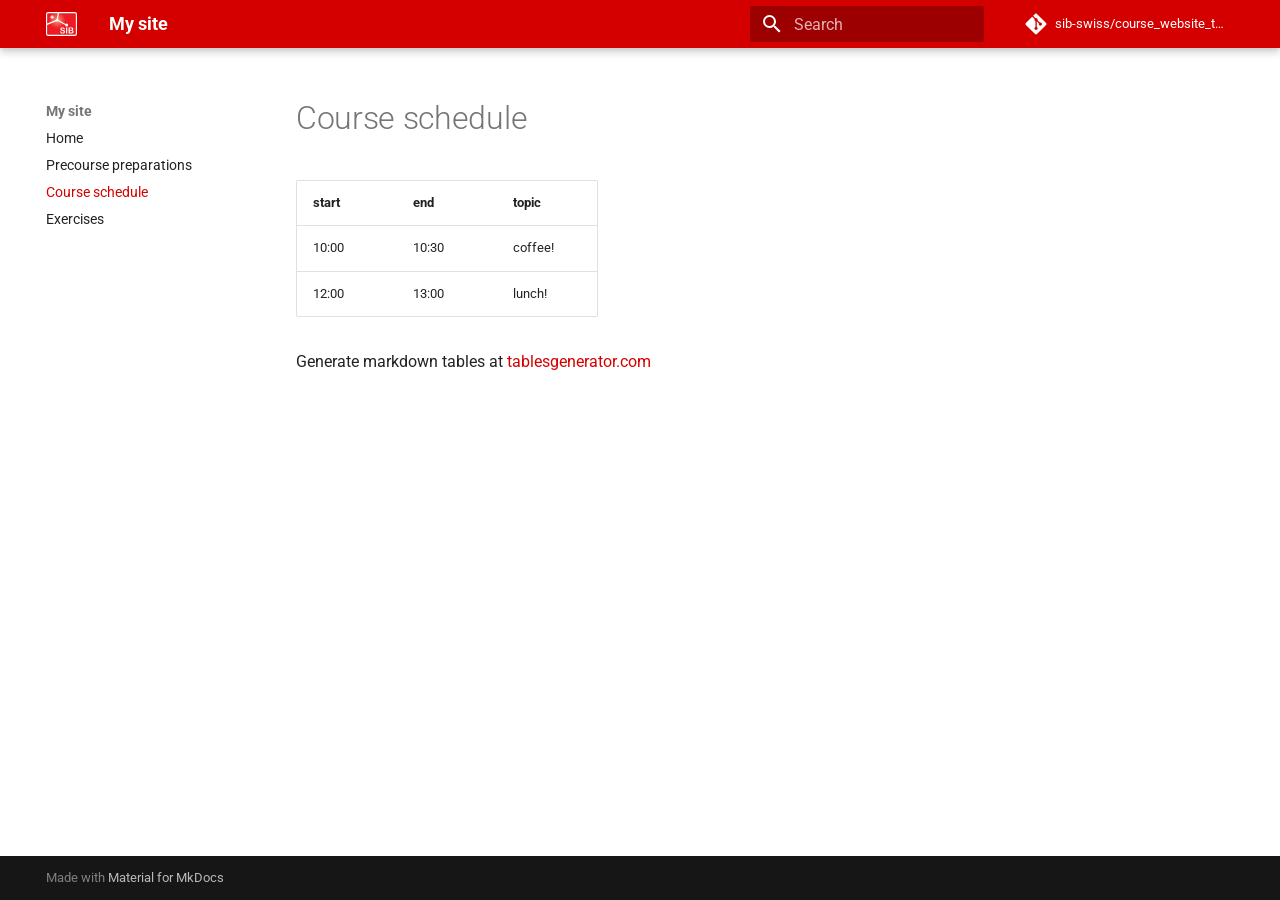
==== commit 96d4cf77: "Deployed 1cae466 with MkDocs version: 1.6.1" ====
--- a/course_schedule/index.html
+++ b/course_schedule/index.html
@@ -16,7 +16,7 @@
       
       
       <link rel="icon" href="../assets/images/SIB_logo.svg">
-      <meta name="generator" content="mkdocs-1.6.0, mkdocs-material-9.5.32">
+      <meta name="generator" content="mkdocs-1.6.1, mkdocs-material-9.6.17">
     
     
       
@@ -24,7 +24,7 @@
       
     
     
-      <link rel="stylesheet" href="../assets/stylesheets/main.3cba04c6.min.css">
+      <link rel="stylesheet" href="../assets/stylesheets/main.7e37652d.min.css">
       
       
 
@@ -45,7 +45,7 @@
     
       <link rel="stylesheet" href="../stylesheets/extra.css">
     
-    <script>__md_scope=new URL("..",location),__md_hash=e=>[...e].reduce((e,_)=>(e<<5)-e+_.charCodeAt(0),0),__md_get=(e,_=localStorage,t=__md_scope)=>JSON.parse(_.getItem(t.pathname+"."+e)),__md_set=(e,_,t=localStorage,a=__md_scope)=>{try{t.setItem(a.pathname+"."+e,JSON.stringify(_))}catch(e){}}</script>
+    <script>__md_scope=new URL("..",location),__md_hash=e=>[...e].reduce(((e,_)=>(e<<5)-e+_.charCodeAt(0)),0),__md_get=(e,_=localStorage,t=__md_scope)=>JSON.parse(_.getItem(t.pathname+"."+e)),__md_set=(e,_,t=localStorage,a=__md_scope)=>{try{t.setItem(a.pathname+"."+e,JSON.stringify(_))}catch(e){}}</script>
     
       
 
@@ -82,7 +82,7 @@
     </a>
     <label class="md-header__button md-icon" for="__drawer">
       
-      <svg xmlns="http://www.w3.org/2000/svg" viewBox="0 0 24 24"><path d="M3 6h18v2H3V6m0 5h18v2H3v-2m0 5h18v2H3v-2Z"/></svg>
+      <svg xmlns="http://www.w3.org/2000/svg" viewBox="0 0 24 24"><path d="M3 6h18v2H3zm0 5h18v2H3zm0 5h18v2H3z"/></svg>
     </label>
     <div class="md-header__title" data-md-component="header-title">
       <div class="md-header__ellipsis">
@@ -102,30 +102,32 @@
     </div>
     
     
-      <script>var media,input,key,value,palette=__md_get("__palette");if(palette&&palette.color){"(prefers-color-scheme)"===palette.color.media&&(media=matchMedia("(prefers-color-scheme: light)"),input=document.querySelector(media.matches?"[data-md-color-media='(prefers-color-scheme: light)']":"[data-md-color-media='(prefers-color-scheme: dark)']"),palette.color.media=input.getAttribute("data-md-color-media"),palette.color.scheme=input.getAttribute("data-md-color-scheme"),palette.color.primary=input.getAttribute("data-md-color-primary"),palette.color.accent=input.getAttribute("data-md-color-accent"));for([key,value]of Object.entries(palette.color))document.body.setAttribute("data-md-color-"+key,value)}</script>
-    
-    
-    
-      <label class="md-header__button md-icon" for="__search">
-        
-        <svg xmlns="http://www.w3.org/2000/svg" viewBox="0 0 24 24"><path d="M9.5 3A6.5 6.5 0 0 1 16 9.5c0 1.61-.59 3.09-1.56 4.23l.27.27h.79l5 5-1.5 1.5-5-5v-.79l-.27-.27A6.516 6.516 0 0 1 9.5 16 6.5 6.5 0 0 1 3 9.5 6.5 6.5 0 0 1 9.5 3m0 2C7 5 5 7 5 9.5S7 14 9.5 14 14 12 14 9.5 12 5 9.5 5Z"/></svg>
-      </label>
-      <div class="md-search" data-md-component="search" role="dialog">
+      <script>var palette=__md_get("__palette");if(palette&&palette.color){if("(prefers-color-scheme)"===palette.color.media){var media=matchMedia("(prefers-color-scheme: light)"),input=document.querySelector(media.matches?"[data-md-color-media='(prefers-color-scheme: light)']":"[data-md-color-media='(prefers-color-scheme: dark)']");palette.color.media=input.getAttribute("data-md-color-media"),palette.color.scheme=input.getAttribute("data-md-color-scheme"),palette.color.primary=input.getAttribute("data-md-color-primary"),palette.color.accent=input.getAttribute("data-md-color-accent")}for(var[key,value]of Object.entries(palette.color))document.body.setAttribute("data-md-color-"+key,value)}</script>
+    
+    
+    
+      
+      
+        <label class="md-header__button md-icon" for="__search">
+          
+          <svg xmlns="http://www.w3.org/2000/svg" viewBox="0 0 24 24"><path d="M9.5 3A6.5 6.5 0 0 1 16 9.5c0 1.61-.59 3.09-1.56 4.23l.27.27h.79l5 5-1.5 1.5-5-5v-.79l-.27-.27A6.52 6.52 0 0 1 9.5 16 6.5 6.5 0 0 1 3 9.5 6.5 6.5 0 0 1 9.5 3m0 2C7 5 5 7 5 9.5S7 14 9.5 14 14 12 14 9.5 12 5 9.5 5"/></svg>
+        </label>
+        <div class="md-search" data-md-component="search" role="dialog">
   <label class="md-search__overlay" for="__search"></label>
   <div class="md-search__inner" role="search">
     <form class="md-search__form" name="search">
       <input type="text" class="md-search__input" name="query" aria-label="Search" placeholder="Search" autocapitalize="off" autocorrect="off" autocomplete="off" spellcheck="false" data-md-component="search-query" required>
       <label class="md-search__icon md-icon" for="__search">
         
-        <svg xmlns="http://www.w3.org/2000/svg" viewBox="0 0 24 24"><path d="M9.5 3A6.5 6.5 0 0 1 16 9.5c0 1.61-.59 3.09-1.56 4.23l.27.27h.79l5 5-1.5 1.5-5-5v-.79l-.27-.27A6.516 6.516 0 0 1 9.5 16 6.5 6.5 0 0 1 3 9.5 6.5 6.5 0 0 1 9.5 3m0 2C7 5 5 7 5 9.5S7 14 9.5 14 14 12 14 9.5 12 5 9.5 5Z"/></svg>
-        
-        <svg xmlns="http://www.w3.org/2000/svg" viewBox="0 0 24 24"><path d="M20 11v2H8l5.5 5.5-1.42 1.42L4.16 12l7.92-7.92L13.5 5.5 8 11h12Z"/></svg>
+        <svg xmlns="http://www.w3.org/2000/svg" viewBox="0 0 24 24"><path d="M9.5 3A6.5 6.5 0 0 1 16 9.5c0 1.61-.59 3.09-1.56 4.23l.27.27h.79l5 5-1.5 1.5-5-5v-.79l-.27-.27A6.52 6.52 0 0 1 9.5 16 6.5 6.5 0 0 1 3 9.5 6.5 6.5 0 0 1 9.5 3m0 2C7 5 5 7 5 9.5S7 14 9.5 14 14 12 14 9.5 12 5 9.5 5"/></svg>
+        
+        <svg xmlns="http://www.w3.org/2000/svg" viewBox="0 0 24 24"><path d="M20 11v2H8l5.5 5.5-1.42 1.42L4.16 12l7.92-7.92L13.5 5.5 8 11z"/></svg>
       </label>
       <nav class="md-search__options" aria-label="Search">
         
         <button type="reset" class="md-search__icon md-icon" title="Clear" aria-label="Clear" tabindex="-1">
           
-          <svg xmlns="http://www.w3.org/2000/svg" viewBox="0 0 24 24"><path d="M19 6.41 17.59 5 12 10.59 6.41 5 5 6.41 10.59 12 5 17.59 6.41 19 12 13.41 17.59 19 19 17.59 13.41 12 19 6.41Z"/></svg>
+          <svg xmlns="http://www.w3.org/2000/svg" viewBox="0 0 24 24"><path d="M19 6.41 17.59 5 12 10.59 6.41 5 5 6.41 10.59 12 5 17.59 6.41 19 12 13.41 17.59 19 19 17.59 13.41 12z"/></svg>
         </button>
       </nav>
       
@@ -142,13 +144,14 @@
     </div>
   </div>
 </div>
+      
     
     
       <div class="md-header__source">
         <a href="https://github.com/sib-swiss/course_website_template" title="Go to repository" class="md-source" data-md-component="source">
   <div class="md-source__icon md-icon">
     
-    <svg xmlns="http://www.w3.org/2000/svg" viewBox="0 0 448 512"><!--! Font Awesome Free 6.6.0 by @fontawesome - https://fontawesome.com License - https://fontawesome.com/license/free (Icons: CC BY 4.0, Fonts: SIL OFL 1.1, Code: MIT License) Copyright 2024 Fonticons, Inc.--><path d="M439.55 236.05 244 40.45a28.87 28.87 0 0 0-40.81 0l-40.66 40.63 51.52 51.52c27.06-9.14 52.68 16.77 43.39 43.68l49.66 49.66c34.23-11.8 61.18 31 35.47 56.69-26.49 26.49-70.21-2.87-56-37.34L240.22 199v121.85c25.3 12.54 22.26 41.85 9.08 55a34.34 34.34 0 0 1-48.55 0c-17.57-17.6-11.07-46.91 11.25-56v-123c-20.8-8.51-24.6-30.74-18.64-45L142.57 101 8.45 235.14a28.86 28.86 0 0 0 0 40.81l195.61 195.6a28.86 28.86 0 0 0 40.8 0l194.69-194.69a28.86 28.86 0 0 0 0-40.81z"/></svg>
+    <svg xmlns="http://www.w3.org/2000/svg" viewBox="0 0 448 512"><!--! Font Awesome Free 7.0.0 by @fontawesome - https://fontawesome.com License - https://fontawesome.com/license/free (Icons: CC BY 4.0, Fonts: SIL OFL 1.1, Code: MIT License) Copyright 2025 Fonticons, Inc.--><path fill="currentColor" d="M439.6 236.1 244 40.5c-5.4-5.5-12.8-8.5-20.4-8.5s-15 3-20.4 8.4L162.5 81l51.5 51.5c27.1-9.1 52.7 16.8 43.4 43.7l49.7 49.7c34.2-11.8 61.2 31 35.5 56.7-26.5 26.5-70.2-2.9-56-37.3L240.3 199v121.9c25.3 12.5 22.3 41.8 9.1 55-6.4 6.4-15.2 10.1-24.3 10.1s-17.8-3.6-24.3-10.1c-17.6-17.6-11.1-46.9 11.2-56v-123c-20.8-8.5-24.6-30.7-18.6-45L142.6 101 8.5 235.1C3 240.6 0 247.9 0 255.5s3 15 8.5 20.4l195.6 195.7c5.4 5.4 12.7 8.4 20.4 8.4s15-3 20.4-8.4l194.7-194.7c5.4-5.4 8.4-12.8 8.4-20.4s-3-15-8.4-20.4"/></svg>
   </div>
   <div class="md-source__repository">
     sib-swiss/course_website_template
@@ -193,7 +196,7 @@
       <a href="https://github.com/sib-swiss/course_website_template" title="Go to repository" class="md-source" data-md-component="source">
   <div class="md-source__icon md-icon">
     
-    <svg xmlns="http://www.w3.org/2000/svg" viewBox="0 0 448 512"><!--! Font Awesome Free 6.6.0 by @fontawesome - https://fontawesome.com License - https://fontawesome.com/license/free (Icons: CC BY 4.0, Fonts: SIL OFL 1.1, Code: MIT License) Copyright 2024 Fonticons, Inc.--><path d="M439.55 236.05 244 40.45a28.87 28.87 0 0 0-40.81 0l-40.66 40.63 51.52 51.52c27.06-9.14 52.68 16.77 43.39 43.68l49.66 49.66c34.23-11.8 61.18 31 35.47 56.69-26.49 26.49-70.21-2.87-56-37.34L240.22 199v121.85c25.3 12.54 22.26 41.85 9.08 55a34.34 34.34 0 0 1-48.55 0c-17.57-17.6-11.07-46.91 11.25-56v-123c-20.8-8.51-24.6-30.74-18.64-45L142.57 101 8.45 235.14a28.86 28.86 0 0 0 0 40.81l195.61 195.6a28.86 28.86 0 0 0 40.8 0l194.69-194.69a28.86 28.86 0 0 0 0-40.81z"/></svg>
+    <svg xmlns="http://www.w3.org/2000/svg" viewBox="0 0 448 512"><!--! Font Awesome Free 7.0.0 by @fontawesome - https://fontawesome.com License - https://fontawesome.com/license/free (Icons: CC BY 4.0, Fonts: SIL OFL 1.1, Code: MIT License) Copyright 2025 Fonticons, Inc.--><path fill="currentColor" d="M439.6 236.1 244 40.5c-5.4-5.5-12.8-8.5-20.4-8.5s-15 3-20.4 8.4L162.5 81l51.5 51.5c27.1-9.1 52.7 16.8 43.4 43.7l49.7 49.7c34.2-11.8 61.2 31 35.5 56.7-26.5 26.5-70.2-2.9-56-37.3L240.3 199v121.9c25.3 12.5 22.3 41.8 9.1 55-6.4 6.4-15.2 10.1-24.3 10.1s-17.8-3.6-24.3-10.1c-17.6-17.6-11.1-46.9 11.2-56v-123c-20.8-8.5-24.6-30.7-18.6-45L142.6 101 8.5 235.1C3 240.6 0 247.9 0 255.5s3 15 8.5 20.4l195.6 195.7c5.4 5.4 12.7 8.4 20.4 8.4s15-3 20.4-8.4l194.7-194.7c5.4-5.4 8.4-12.8 8.4-20.4s-3-15-8.4-20.4"/></svg>
   </div>
   <div class="md-source__repository">
     sib-swiss/course_website_template
@@ -213,8 +216,10 @@
       <a href=".." class="md-nav__link">
         
   
+  
   <span class="md-ellipsis">
     Home
+    
   </span>
   
 
@@ -233,8 +238,10 @@
       <a href="../precourse/" class="md-nav__link">
         
   
+  
   <span class="md-ellipsis">
     Precourse preparations
+    
   </span>
   
 
@@ -260,8 +267,10 @@
       <a href="./" class="md-nav__link md-nav__link--active">
         
   
+  
   <span class="md-ellipsis">
     Course schedule
+    
   </span>
   
 
@@ -281,8 +290,10 @@
       <a href="../exercises/" class="md-nav__link">
         
   
+  
   <span class="md-ellipsis">
     Exercises
+    
   </span>
   
 
@@ -320,6 +331,7 @@
               <article class="md-content__inner md-typeset">
                 
                   
+
 
   
   
@@ -395,10 +407,12 @@
     </div>
     
     
-    <script id="__config" type="application/json">{"base": "..", "features": [], "search": "../assets/javascripts/workers/search.b8dbb3d2.min.js", "translations": {"clipboard.copied": "Copied to clipboard", "clipboard.copy": "Copy to clipboard", "search.result.more.one": "1 more on this page", "search.result.more.other": "# more on this page", "search.result.none": "No matching documents", "search.result.one": "1 matching document", "search.result.other": "# matching documents", "search.result.placeholder": "Type to start searching", "search.result.term.missing": "Missing", "select.version": "Select version"}}</script>
-    
-    
-      <script src="../assets/javascripts/bundle.471ce7a9.min.js"></script>
+    
+      
+      <script id="__config" type="application/json">{"base": "..", "features": [], "search": "../assets/javascripts/workers/search.973d3a69.min.js", "tags": null, "translations": {"clipboard.copied": "Copied to clipboard", "clipboard.copy": "Copy to clipboard", "search.result.more.one": "1 more on this page", "search.result.more.other": "# more on this page", "search.result.none": "No matching documents", "search.result.one": "1 matching document", "search.result.other": "# matching documents", "search.result.placeholder": "Type to start searching", "search.result.term.missing": "Missing", "select.version": "Select version"}, "version": null}</script>
+    
+    
+      <script src="../assets/javascripts/bundle.92b07e13.min.js"></script>
       
     
   </body>
--- a/assets/stylesheets/main.7e37652d.min.css
+++ b/assets/stylesheets/main.7e37652d.min.css
@@ -0,0 +1 @@
+@charset "UTF-8";html{-webkit-text-size-adjust:none;-moz-text-size-adjust:none;text-size-adjust:none;box-sizing:border-box}*,:after,:before{box-sizing:inherit}@media (prefers-reduced-motion){*,:after,:before{transition:none!important}}body{margin:0}a,button,input,label{-webkit-tap-highlight-color:transparent}a{color:inherit;text-decoration:none}hr{border:0;box-sizing:initial;display:block;height:.05rem;overflow:visible;padding:0}small{font-size:80%}sub,sup{line-height:1em}img{border-style:none}table{border-collapse:initial;border-spacing:0}td,th{font-weight:400;vertical-align:top}button{background:#0000;border:0;font-family:inherit;font-size:inherit;margin:0;padding:0}input{border:0;outline:none}:root{--md-primary-fg-color:#4051b5;--md-primary-fg-color--light:#5d6cc0;--md-primary-fg-color--dark:#303fa1;--md-primary-bg-color:#fff;--md-primary-bg-color--light:#ffffffb3;--md-accent-fg-color:#526cfe;--md-accent-fg-color--transparent:#526cfe1a;--md-accent-bg-color:#fff;--md-accent-bg-color--light:#ffffffb3}[data-md-color-scheme=default]{color-scheme:light}[data-md-color-scheme=default] img[src$="#gh-dark-mode-only"],[data-md-color-scheme=default] img[src$="#only-dark"]{display:none}:root,[data-md-color-scheme=default]{--md-hue:225deg;--md-default-fg-color:#000000de;--md-default-fg-color--light:#0000008a;--md-default-fg-color--lighter:#00000052;--md-default-fg-color--lightest:#00000012;--md-default-bg-color:#fff;--md-default-bg-color--light:#ffffffb3;--md-default-bg-color--lighter:#ffffff4d;--md-default-bg-color--lightest:#ffffff1f;--md-code-fg-color:#36464e;--md-code-bg-color:#f5f5f5;--md-code-hl-color:#4287ff;--md-code-hl-color--light:#4287ff1a;--md-code-hl-number-color:#d52a2a;--md-code-hl-special-color:#db1457;--md-code-hl-function-color:#a846b9;--md-code-hl-constant-color:#6e59d9;--md-code-hl-keyword-color:#3f6ec6;--md-code-hl-string-color:#1c7d4d;--md-code-hl-name-color:var(--md-code-fg-color);--md-code-hl-operator-color:var(--md-default-fg-color--light);--md-code-hl-punctuation-color:var(--md-default-fg-color--light);--md-code-hl-comment-color:var(--md-default-fg-color--light);--md-code-hl-generic-color:var(--md-default-fg-color--light);--md-code-hl-variable-color:var(--md-default-fg-color--light);--md-typeset-color:var(--md-default-fg-color);--md-typeset-a-color:var(--md-primary-fg-color);--md-typeset-del-color:#f5503d26;--md-typeset-ins-color:#0bd57026;--md-typeset-kbd-color:#fafafa;--md-typeset-kbd-accent-color:#fff;--md-typeset-kbd-border-color:#b8b8b8;--md-typeset-mark-color:#ffff0080;--md-typeset-table-color:#0000001f;--md-typeset-table-color--light:rgba(0,0,0,.035);--md-admonition-fg-color:var(--md-default-fg-color);--md-admonition-bg-color:var(--md-default-bg-color);--md-warning-fg-color:#000000de;--md-warning-bg-color:#ff9;--md-footer-fg-color:#fff;--md-footer-fg-color--light:#ffffffb3;--md-footer-fg-color--lighter:#ffffff73;--md-footer-bg-color:#000000de;--md-footer-bg-color--dark:#00000052;--md-shadow-z1:0 0.2rem 0.5rem #0000000d,0 0 0.05rem #0000001a;--md-shadow-z2:0 0.2rem 0.5rem #0000001a,0 0 0.05rem #00000040;--md-shadow-z3:0 0.2rem 0.5rem #0003,0 0 0.05rem #00000059}.md-icon svg{fill:currentcolor;display:block;height:1.2rem;width:1.2rem}body{-webkit-font-smoothing:antialiased;-moz-osx-font-smoothing:grayscale;--md-text-font-family:var(--md-text-font,_),-apple-system,BlinkMacSystemFont,Helvetica,Arial,sans-serif;--md-code-font-family:var(--md-code-font,_),SFMono-Regular,Consolas,Menlo,monospace}aside,body,input{font-feature-settings:"kern","liga";color:var(--md-typeset-color);font-family:var(--md-text-font-family)}code,kbd,pre{font-feature-settings:"kern";font-family:var(--md-code-font-family)}:root{--md-typeset-table-sort-icon:url('data:image/svg+xml;charset=utf-8,<svg xmlns="http://www.w3.org/2000/svg" viewBox="0 0 24 24"><path d="m18 21-4-4h3V7h-3l4-4 4 4h-3v10h3M2 19v-2h10v2M2 13v-2h7v2M2 7V5h4v2z"/></svg>');--md-typeset-table-sort-icon--asc:url('data:image/svg+xml;charset=utf-8,<svg xmlns="http://www.w3.org/2000/svg" viewBox="0 0 24 24"><path d="M19 17h3l-4 4-4-4h3V3h2M2 17h10v2H2M6 5v2H2V5m0 6h7v2H2z"/></svg>');--md-typeset-table-sort-icon--desc:url('data:image/svg+xml;charset=utf-8,<svg xmlns="http://www.w3.org/2000/svg" viewBox="0 0 24 24"><path d="M19 7h3l-4-4-4 4h3v14h2M2 17h10v2H2M6 5v2H2V5m0 6h7v2H2z"/></svg>')}.md-typeset{-webkit-print-color-adjust:exact;color-adjust:exact;font-size:.8rem;line-height:1.6;overflow-wrap:break-word}@media print{.md-typeset{font-size:.68rem}}.md-typeset blockquote,.md-typeset dl,.md-typeset figure,.md-typeset ol,.md-typeset pre,.md-typeset ul{margin-bottom:1em;margin-top:1em}.md-typeset h1{color:var(--md-default-fg-color--light);font-size:2em;line-height:1.3;margin:0 0 1.25em}.md-typeset h1,.md-typeset h2{font-weight:300;letter-spacing:-.01em}.md-typeset h2{font-size:1.5625em;line-height:1.4;margin:1.6em 0 .64em}.md-typeset h3{font-size:1.25em;font-weight:400;letter-spacing:-.01em;line-height:1.5;margin:1.6em 0 .8em}.md-typeset h2+h3{margin-top:.8em}.md-typeset h4{font-weight:700;letter-spacing:-.01em;margin:1em 0}.md-typeset h5,.md-typeset h6{color:var(--md-default-fg-color--light);font-size:.8em;font-weight:700;letter-spacing:-.01em;margin:1.25em 0}.md-typeset h5{text-transform:uppercase}.md-typeset h5 code{text-transform:none}.md-typeset hr{border-bottom:.05rem solid var(--md-default-fg-color--lightest);display:flow-root;margin:1.5em 0}.md-typeset a{color:var(--md-typeset-a-color);word-break:break-word}.md-typeset a,.md-typeset a:before{transition:color 125ms}.md-typeset a:focus,.md-typeset a:hover{color:var(--md-accent-fg-color)}.md-typeset a:focus code,.md-typeset a:hover code{background-color:var(--md-accent-fg-color--transparent)}.md-typeset a code{color:currentcolor;transition:background-color 125ms}.md-typeset a.focus-visible{outline-color:var(--md-accent-fg-color);outline-offset:.2rem}.md-typeset code,.md-typeset kbd,.md-typeset pre{color:var(--md-code-fg-color);direction:ltr;font-variant-ligatures:none}@media print{.md-typeset code,.md-typeset kbd,.md-typeset pre{white-space:pre-wrap}}.md-typeset code{background-color:var(--md-code-bg-color);border-radius:.1rem;-webkit-box-decoration-break:clone;box-decoration-break:clone;font-size:.85em;padding:0 .2941176471em;word-break:break-word}.md-typeset code:not(.focus-visible){-webkit-tap-highlight-color:transparent;outline:none}.md-typeset pre{display:flow-root;line-height:1.4;position:relative}.md-typeset pre>code{-webkit-box-decoration-break:slice;box-decoration-break:slice;box-shadow:none;display:block;margin:0;outline-color:var(--md-accent-fg-color);overflow:auto;padding:.7720588235em 1.1764705882em;scrollbar-color:var(--md-default-fg-color--lighter) #0000;scrollbar-width:thin;touch-action:auto;word-break:normal}.md-typeset pre>code:hover{scrollbar-color:var(--md-accent-fg-color) #0000}.md-typeset pre>code::-webkit-scrollbar{height:.2rem;width:.2rem}.md-typeset pre>code::-webkit-scrollbar-thumb{background-color:var(--md-default-fg-color--lighter)}.md-typeset pre>code::-webkit-scrollbar-thumb:hover{background-color:var(--md-accent-fg-color)}.md-typeset kbd{background-color:var(--md-typeset-kbd-color);border-radius:.1rem;box-shadow:0 .1rem 0 .05rem var(--md-typeset-kbd-border-color),0 .1rem 0 var(--md-typeset-kbd-border-color),0 -.1rem .2rem var(--md-typeset-kbd-accent-color) inset;color:var(--md-default-fg-color);display:inline-block;font-size:.75em;padding:0 .6666666667em;vertical-align:text-top;word-break:break-word}.md-typeset mark{background-color:var(--md-typeset-mark-color);-webkit-box-decoration-break:clone;box-decoration-break:clone;color:inherit;word-break:break-word}.md-typeset abbr{border-bottom:.05rem dotted var(--md-default-fg-color--light);cursor:help;text-decoration:none}.md-typeset small{opacity:.75}[dir=ltr] .md-typeset sub,[dir=ltr] .md-typeset sup{margin-left:.078125em}[dir=rtl] .md-typeset sub,[dir=rtl] .md-typeset sup{margin-right:.078125em}[dir=ltr] .md-typeset blockquote{padding-left:.6rem}[dir=rtl] .md-typeset blockquote{padding-right:.6rem}[dir=ltr] .md-typeset blockquote{border-left:.2rem solid var(--md-default-fg-color--lighter)}[dir=rtl] .md-typeset blockquote{border-right:.2rem solid var(--md-default-fg-color--lighter)}.md-typeset blockquote{color:var(--md-default-fg-color--light);margin-left:0;margin-right:0}.md-typeset ul{list-style-type:disc}.md-typeset ul[type]{list-style-type:revert-layer}[dir=ltr] .md-typeset ol,[dir=ltr] .md-typeset ul{margin-left:.625em}[dir=rtl] .md-typeset ol,[dir=rtl] .md-typeset ul{margin-right:.625em}.md-typeset ol,.md-typeset ul{padding:0}.md-typeset ol:not([hidden]),.md-typeset ul:not([hidden]){display:flow-root}.md-typeset ol ol,.md-typeset ul ol{list-style-type:lower-alpha}.md-typeset ol ol ol,.md-typeset ul ol ol{list-style-type:lower-roman}.md-typeset ol ol ol ol,.md-typeset ul ol ol ol{list-style-type:upper-alpha}.md-typeset ol ol ol ol ol,.md-typeset ul ol ol ol ol{list-style-type:upper-roman}.md-typeset ol[type],.md-typeset ul[type]{list-style-type:revert-layer}[dir=ltr] .md-typeset ol li,[dir=ltr] .md-typeset ul li{margin-left:1.25em}[dir=rtl] .md-typeset ol li,[dir=rtl] .md-typeset ul li{margin-right:1.25em}.md-typeset ol li,.md-typeset ul li{margin-bottom:.5em}.md-typeset ol li blockquote,.md-typeset ol li p,.md-typeset ul li blockquote,.md-typeset ul li p{margin:.5em 0}.md-typeset ol li:last-child,.md-typeset ul li:last-child{margin-bottom:0}[dir=ltr] .md-typeset ol li ol,[dir=ltr] .md-typeset ol li ul,[dir=ltr] .md-typeset ul li ol,[dir=ltr] .md-typeset ul li ul{margin-left:.625em}[dir=rtl] .md-typeset ol li ol,[dir=rtl] .md-typeset ol li ul,[dir=rtl] .md-typeset ul li ol,[dir=rtl] .md-typeset ul li ul{margin-right:.625em}.md-typeset ol li ol,.md-typeset ol li ul,.md-typeset ul li ol,.md-typeset ul li ul{margin-bottom:.5em;margin-top:.5em}[dir=ltr] .md-typeset dd{margin-left:1.875em}[dir=rtl] .md-typeset dd{margin-right:1.875em}.md-typeset dd{margin-bottom:1.5em;margin-top:1em}.md-typeset img,.md-typeset svg,.md-typeset video{height:auto;max-width:100%}.md-typeset img[align=left]{margin:1em 1em 1em 0}.md-typeset img[align=right]{margin:1em 0 1em 1em}.md-typeset img[align]:only-child{margin-top:0}.md-typeset figure{display:flow-root;margin:1em auto;max-width:100%;text-align:center;width:-moz-fit-content;width:fit-content}.md-typeset figure img{display:block;margin:0 auto}.md-typeset figcaption{font-style:italic;margin:1em auto;max-width:24rem}.md-typeset iframe{max-width:100%}.md-typeset table:not([class]){background-color:var(--md-default-bg-color);border:.05rem solid var(--md-typeset-table-color);border-radius:.1rem;display:inline-block;font-size:.64rem;max-width:100%;overflow:auto;touch-action:auto}@media print{.md-typeset table:not([class]){display:table}}.md-typeset table:not([class])+*{margin-top:1.5em}.md-typeset table:not([class]) td>:first-child,.md-typeset table:not([class]) th>:first-child{margin-top:0}.md-typeset table:not([class]) td>:last-child,.md-typeset table:not([class]) th>:last-child{margin-bottom:0}.md-typeset table:not([class]) td:not([align]),.md-typeset table:not([class]) th:not([align]){text-align:left}[dir=rtl] .md-typeset table:not([class]) td:not([align]),[dir=rtl] .md-typeset table:not([class]) th:not([align]){text-align:right}.md-typeset table:not([class]) th{font-weight:700;min-width:5rem;padding:.9375em 1.25em;vertical-align:top}.md-typeset table:not([class]) td{border-top:.05rem solid var(--md-typeset-table-color);padding:.9375em 1.25em;vertical-align:top}.md-typeset table:not([class]) tbody tr{transition:background-color 125ms}.md-typeset table:not([class]) tbody tr:hover{background-color:var(--md-typeset-table-color--light);box-shadow:0 .05rem 0 var(--md-default-bg-color) inset}.md-typeset table:not([class]) a{word-break:normal}.md-typeset table th[role=columnheader]{cursor:pointer}[dir=ltr] .md-typeset table th[role=columnheader]:after{margin-left:.5em}[dir=rtl] .md-typeset table th[role=columnheader]:after{margin-right:.5em}.md-typeset table th[role=columnheader]:after{content:"";display:inline-block;height:1.2em;-webkit-mask-image:var(--md-typeset-table-sort-icon);mask-image:var(--md-typeset-table-sort-icon);-webkit-mask-repeat:no-repeat;mask-repeat:no-repeat;-webkit-mask-size:contain;mask-size:contain;transition:background-color 125ms;vertical-align:text-bottom;width:1.2em}.md-typeset table th[role=columnheader]:hover:after{background-color:var(--md-default-fg-color--lighter)}.md-typeset table th[role=columnheader][aria-sort=ascending]:after{background-color:var(--md-default-fg-color--light);-webkit-mask-image:var(--md-typeset-table-sort-icon--asc);mask-image:var(--md-typeset-table-sort-icon--asc)}.md-typeset table th[role=columnheader][aria-sort=descending]:after{background-color:var(--md-default-fg-color--light);-webkit-mask-image:var(--md-typeset-table-sort-icon--desc);mask-image:var(--md-typeset-table-sort-icon--desc)}.md-typeset__scrollwrap{margin:1em -.8rem;overflow-x:auto;touch-action:auto}.md-typeset__table{display:inline-block;margin-bottom:.5em;padding:0 .8rem}@media print{.md-typeset__table{display:block}}html .md-typeset__table table{display:table;margin:0;overflow:hidden;width:100%}@media screen and (max-width:44.984375em){.md-content__inner>pre{margin:1em -.8rem}.md-content__inner>pre code{border-radius:0}}.md-typeset .md-author{border-radius:100%;display:block;flex-shrink:0;height:1.6rem;overflow:hidden;position:relative;transition:color 125ms,transform 125ms;width:1.6rem}.md-typeset .md-author img{display:block}.md-typeset .md-author--more{background:var(--md-default-fg-color--lightest);color:var(--md-default-fg-color--lighter);font-size:.6rem;font-weight:700;line-height:1.6rem;text-align:center}.md-typeset .md-author--long{height:2.4rem;width:2.4rem}.md-typeset a.md-author{transform:scale(1)}.md-typeset a.md-author img{border-radius:100%;filter:grayscale(100%) opacity(75%);transition:filter 125ms}.md-typeset a.md-author:focus,.md-typeset a.md-author:hover{transform:scale(1.1);z-index:1}.md-typeset a.md-author:focus img,.md-typeset a.md-author:hover img{filter:grayscale(0)}.md-banner{background-color:var(--md-footer-bg-color);color:var(--md-footer-fg-color);overflow:auto}@media print{.md-banner{display:none}}.md-banner--warning{background-color:var(--md-warning-bg-color);color:var(--md-warning-fg-color)}.md-banner__inner{font-size:.7rem;margin:.6rem auto;padding:0 .8rem}[dir=ltr] .md-banner__button{float:right}[dir=rtl] .md-banner__button{float:left}.md-banner__button{color:inherit;cursor:pointer;transition:opacity .25s}.no-js .md-banner__button{display:none}.md-banner__button:hover{opacity:.7}html{font-size:125%;height:100%;overflow-x:hidden}@media screen and (min-width:100em){html{font-size:137.5%}}@media screen and (min-width:125em){html{font-size:150%}}body{background-color:var(--md-default-bg-color);display:flex;flex-direction:column;font-size:.5rem;min-height:100%;position:relative;width:100%}@media print{body{display:block}}@media screen and (max-width:59.984375em){body[data-md-scrolllock]{position:fixed}}.md-grid{margin-left:auto;margin-right:auto;max-width:61rem}.md-container{display:flex;flex-direction:column;flex-grow:1}@media print{.md-container{display:block}}.md-main{flex-grow:1}.md-main__inner{display:flex;height:100%;margin-top:1.5rem}.md-ellipsis{overflow:hidden;text-overflow:ellipsis}.md-toggle{display:none}.md-option{height:0;opacity:0;position:absolute;width:0}.md-option:checked+label:not([hidden]){display:block}.md-option.focus-visible+label{outline-color:var(--md-accent-fg-color);outline-style:auto}.md-skip{background-color:var(--md-default-fg-color);border-radius:.1rem;color:var(--md-default-bg-color);font-size:.64rem;margin:.5rem;opacity:0;outline-color:var(--md-accent-fg-color);padding:.3rem .5rem;position:fixed;transform:translateY(.4rem);z-index:-1}.md-skip:focus{opacity:1;transform:translateY(0);transition:transform .25s cubic-bezier(.4,0,.2,1),opacity 175ms 75ms;z-index:10}@page{margin:25mm}:root{--md-clipboard-icon:url('data:image/svg+xml;charset=utf-8,<svg xmlns="http://www.w3.org/2000/svg" viewBox="0 0 24 24"><path d="M19 21H8V7h11m0-2H8a2 2 0 0 0-2 2v14a2 2 0 0 0 2 2h11a2 2 0 0 0 2-2V7a2 2 0 0 0-2-2m-3-4H4a2 2 0 0 0-2 2v14h2V3h12z"/></svg>')}.md-clipboard{border-radius:.1rem;color:var(--md-default-fg-color--lightest);cursor:pointer;height:1.5em;outline-color:var(--md-accent-fg-color);outline-offset:.1rem;position:absolute;right:.5em;top:.5em;transition:color .25s;width:1.5em;z-index:1}@media print{.md-clipboard{display:none}}.md-clipboard:not(.focus-visible){-webkit-tap-highlight-color:transparent;outline:none}:hover>.md-clipboard{color:var(--md-default-fg-color--light)}.md-clipboard:focus,.md-clipboard:hover{color:var(--md-accent-fg-color)}.md-clipboard:after{background-color:currentcolor;content:"";display:block;height:1.125em;margin:0 auto;-webkit-mask-image:var(--md-clipboard-icon);mask-image:var(--md-clipboard-icon);-webkit-mask-position:center;mask-position:center;-webkit-mask-repeat:no-repeat;mask-repeat:no-repeat;-webkit-mask-size:contain;mask-size:contain;width:1.125em}.md-clipboard--inline{cursor:pointer}.md-clipboard--inline code{transition:color .25s,background-color .25s}.md-clipboard--inline:focus code,.md-clipboard--inline:hover code{background-color:var(--md-accent-fg-color--transparent);color:var(--md-accent-fg-color)}.md-typeset .md-code__content{display:grid}@keyframes consent{0%{opacity:0;transform:translateY(100%)}to{opacity:1;transform:translateY(0)}}@keyframes overlay{0%{opacity:0}to{opacity:1}}.md-consent__overlay{animation:overlay .25s both;-webkit-backdrop-filter:blur(.1rem);backdrop-filter:blur(.1rem);background-color:#0000008a;height:100%;opacity:1;position:fixed;top:0;width:100%;z-index:5}.md-consent__inner{animation:consent .5s cubic-bezier(.1,.7,.1,1) both;background-color:var(--md-default-bg-color);border:0;border-radius:.1rem;bottom:0;box-shadow:0 0 .2rem #0000001a,0 .2rem .4rem #0003;max-height:100%;overflow:auto;padding:0;position:fixed;width:100%;z-index:5}.md-consent__form{padding:.8rem}.md-consent__settings{display:none;margin:1em 0}input:checked+.md-consent__settings{display:block}.md-consent__controls{margin-bottom:.8rem}.md-typeset .md-consent__controls .md-button{display:inline}@media screen and (max-width:44.984375em){.md-typeset .md-consent__controls .md-button{display:block;margin-top:.4rem;text-align:center;width:100%}}.md-consent label{cursor:pointer}.md-content{flex-grow:1;min-width:0}.md-content__inner{margin:0 .8rem 1.2rem;padding-top:.6rem}@media screen and (min-width:76.25em){[dir=ltr] .md-sidebar--primary:not([hidden])~.md-content>.md-content__inner{margin-left:1.2rem}[dir=ltr] .md-sidebar--secondary:not([hidden])~.md-content>.md-content__inner,[dir=rtl] .md-sidebar--primary:not([hidden])~.md-content>.md-content__inner{margin-right:1.2rem}[dir=rtl] .md-sidebar--secondary:not([hidden])~.md-content>.md-content__inner{margin-left:1.2rem}}.md-content__inner:before{content:"";display:block;height:.4rem}.md-content__inner>:last-child{margin-bottom:0}[dir=ltr] .md-content__button{float:right}[dir=rtl] .md-content__button{float:left}[dir=ltr] .md-content__button{margin-left:.4rem}[dir=rtl] .md-content__button{margin-right:.4rem}.md-content__button{margin:.4rem 0;padding:0}@media print{.md-content__button{display:none}}.md-typeset .md-content__button{color:var(--md-default-fg-color--lighter)}.md-content__button svg{display:inline;vertical-align:top}[dir=rtl] .md-content__button svg{transform:scaleX(-1)}[dir=ltr] .md-dialog{right:.8rem}[dir=rtl] .md-dialog{left:.8rem}.md-dialog{background-color:var(--md-default-fg-color);border-radius:.1rem;bottom:.8rem;box-shadow:var(--md-shadow-z3);min-width:11.1rem;opacity:0;padding:.4rem .6rem;pointer-events:none;position:fixed;transform:translateY(100%);transition:transform 0ms .4s,opacity .4s;z-index:4}@media print{.md-dialog{display:none}}.md-dialog--active{opacity:1;pointer-events:auto;transform:translateY(0);transition:transform .4s cubic-bezier(.075,.85,.175,1),opacity .4s}.md-dialog__inner{color:var(--md-default-bg-color);font-size:.7rem}.md-feedback{margin:2em 0 1em;text-align:center}.md-feedback fieldset{border:none;margin:0;padding:0}.md-feedback__title{font-weight:700;margin:1em auto}.md-feedback__inner{position:relative}.md-feedback__list{display:flex;flex-wrap:wrap;place-content:baseline center;position:relative}.md-feedback__list:hover .md-icon:not(:disabled){color:var(--md-default-fg-color--lighter)}:disabled .md-feedback__list{min-height:1.8rem}.md-feedback__icon{color:var(--md-default-fg-color--light);cursor:pointer;flex-shrink:0;margin:0 .1rem;transition:color 125ms}.md-feedback__icon:not(:disabled).md-icon:hover{color:var(--md-accent-fg-color)}.md-feedback__icon:disabled{color:var(--md-default-fg-color--lightest);pointer-events:none}.md-feedback__note{opacity:0;position:relative;transform:translateY(.4rem);transition:transform .4s cubic-bezier(.1,.7,.1,1),opacity .15s}.md-feedback__note>*{margin:0 auto;max-width:16rem}:disabled .md-feedback__note{opacity:1;transform:translateY(0)}@media print{.md-feedback{display:none}}.md-footer{background-color:var(--md-footer-bg-color);color:var(--md-footer-fg-color)}@media print{.md-footer{display:none}}.md-footer__inner{justify-content:space-between;overflow:auto;padding:.2rem}.md-footer__inner:not([hidden]){display:flex}.md-footer__link{align-items:end;display:flex;flex-grow:0.01;margin-bottom:.4rem;margin-top:1rem;max-width:100%;outline-color:var(--md-accent-fg-color);overflow:hidden;transition:opacity .25s}.md-footer__link:focus,.md-footer__link:hover{opacity:.7}[dir=rtl] .md-footer__link svg{transform:scaleX(-1)}@media screen and (max-width:44.984375em){.md-footer__link--prev{flex-shrink:0}.md-footer__link--prev .md-footer__title{display:none}}[dir=ltr] .md-footer__link--next{margin-left:auto}[dir=rtl] .md-footer__link--next{margin-right:auto}.md-footer__link--next{text-align:right}[dir=rtl] .md-footer__link--next{text-align:left}.md-footer__title{flex-grow:1;font-size:.9rem;margin-bottom:.7rem;max-width:calc(100% - 2.4rem);padding:0 1rem;white-space:nowrap}.md-footer__button{margin:.2rem;padding:.4rem}.md-footer__direction{font-size:.64rem;opacity:.7}.md-footer-meta{background-color:var(--md-footer-bg-color--dark)}.md-footer-meta__inner{display:flex;flex-wrap:wrap;justify-content:space-between;padding:.2rem}html .md-footer-meta.md-typeset a{color:var(--md-footer-fg-color--light)}html .md-footer-meta.md-typeset a:focus,html .md-footer-meta.md-typeset a:hover{color:var(--md-footer-fg-color)}.md-copyright{color:var(--md-footer-fg-color--lighter);font-size:.64rem;margin:auto .6rem;padding:.4rem 0;width:100%}@media screen and (min-width:45em){.md-copyright{width:auto}}.md-copyright__highlight{color:var(--md-footer-fg-color--light)}.md-social{display:inline-flex;gap:.2rem;margin:0 .4rem;padding:.2rem 0 .6rem}@media screen and (min-width:45em){.md-social{padding:.6rem 0}}.md-social__link{display:inline-block;height:1.6rem;text-align:center;width:1.6rem}.md-social__link:before{line-height:1.9}.md-social__link svg{fill:currentcolor;max-height:.8rem;vertical-align:-25%}.md-typeset .md-button{border:.1rem solid;border-radius:.1rem;color:var(--md-primary-fg-color);cursor:pointer;display:inline-block;font-weight:700;padding:.625em 2em;transition:color 125ms,background-color 125ms,border-color 125ms}.md-typeset .md-button--primary{background-color:var(--md-primary-fg-color);border-color:var(--md-primary-fg-color);color:var(--md-primary-bg-color)}.md-typeset .md-button:focus,.md-typeset .md-button:hover{background-color:var(--md-accent-fg-color);border-color:var(--md-accent-fg-color);color:var(--md-accent-bg-color)}[dir=ltr] .md-typeset .md-input{border-top-left-radius:.1rem}[dir=ltr] .md-typeset .md-input,[dir=rtl] .md-typeset .md-input{border-top-right-radius:.1rem}[dir=rtl] .md-typeset .md-input{border-top-left-radius:.1rem}.md-typeset .md-input{border-bottom:.1rem solid var(--md-default-fg-color--lighter);box-shadow:var(--md-shadow-z1);font-size:.8rem;height:1.8rem;padding:0 .6rem;transition:border .25s,box-shadow .25s}.md-typeset .md-input:focus,.md-typeset .md-input:hover{border-bottom-color:var(--md-accent-fg-color);box-shadow:var(--md-shadow-z2)}.md-typeset .md-input--stretch{width:100%}.md-header{background-color:var(--md-primary-fg-color);box-shadow:0 0 .2rem #0000,0 .2rem .4rem #0000;color:var(--md-primary-bg-color);display:block;left:0;position:sticky;right:0;top:0;z-index:4}@media print{.md-header{display:none}}.md-header[hidden]{transform:translateY(-100%);transition:transform .25s cubic-bezier(.8,0,.6,1),box-shadow .25s}.md-header--shadow{box-shadow:0 0 .2rem #0000001a,0 .2rem .4rem #0003;transition:transform .25s cubic-bezier(.1,.7,.1,1),box-shadow .25s}.md-header__inner{align-items:center;display:flex;padding:0 .2rem}.md-header__button{color:currentcolor;cursor:pointer;margin:.2rem;outline-color:var(--md-accent-fg-color);padding:.4rem;position:relative;transition:opacity .25s;vertical-align:middle;z-index:1}.md-header__button:hover{opacity:.7}.md-header__button:not([hidden]){display:inline-block}.md-header__button:not(.focus-visible){-webkit-tap-highlight-color:transparent;outline:none}.md-header__button.md-logo{margin:.2rem;padding:.4rem}@media screen and (max-width:76.234375em){.md-header__button.md-logo{display:none}}.md-header__button.md-logo img,.md-header__button.md-logo svg{fill:currentcolor;display:block;height:1.2rem;width:auto}@media screen and (min-width:60em){.md-header__button[for=__search]{display:none}}.no-js .md-header__button[for=__search]{display:none}[dir=rtl] .md-header__button[for=__search] svg{transform:scaleX(-1)}@media screen and (min-width:76.25em){.md-header__button[for=__drawer]{display:none}}.md-header__topic{display:flex;max-width:100%;position:absolute;transition:transform .4s cubic-bezier(.1,.7,.1,1),opacity .15s;white-space:nowrap}.md-header__topic+.md-header__topic{opacity:0;pointer-events:none;transform:translateX(1.25rem);transition:transform .4s cubic-bezier(1,.7,.1,.1),opacity .15s;z-index:-1}[dir=rtl] .md-header__topic+.md-header__topic{transform:translateX(-1.25rem)}.md-header__topic:first-child{font-weight:700}[dir=ltr] .md-header__title{margin-left:1rem;margin-right:.4rem}[dir=rtl] .md-header__title{margin-left:.4rem;margin-right:1rem}.md-header__title{flex-grow:1;font-size:.9rem;height:2.4rem;line-height:2.4rem}.md-header__title--active .md-header__topic{opacity:0;pointer-events:none;transform:translateX(-1.25rem);transition:transform .4s cubic-bezier(1,.7,.1,.1),opacity .15s;z-index:-1}[dir=rtl] .md-header__title--active .md-header__topic{transform:translateX(1.25rem)}.md-header__title--active .md-header__topic+.md-header__topic{opacity:1;pointer-events:auto;transform:translateX(0);transition:transform .4s cubic-bezier(.1,.7,.1,1),opacity .15s;z-index:0}.md-header__title>.md-header__ellipsis{height:100%;position:relative;width:100%}.md-header__option{display:flex;flex-shrink:0;max-width:100%;transition:max-width 0ms .25s,opacity .25s .25s;white-space:nowrap}[data-md-toggle=search]:checked~.md-header .md-header__option{max-width:0;opacity:0;transition:max-width 0ms,opacity 0ms}.md-header__option>input{bottom:0}.md-header__source{display:none}@media screen and (min-width:60em){[dir=ltr] .md-header__source{margin-left:1rem}[dir=rtl] .md-header__source{margin-right:1rem}.md-header__source{display:block;max-width:11.7rem;width:11.7rem}}@media screen and (min-width:76.25em){[dir=ltr] .md-header__source{margin-left:1.4rem}[dir=rtl] .md-header__source{margin-right:1.4rem}}.md-meta{color:var(--md-default-fg-color--light);font-size:.7rem;line-height:1.3}.md-meta__list{display:inline-flex;flex-wrap:wrap;list-style:none;margin:0;padding:0}.md-meta__item:not(:last-child):after{content:"·";margin-left:.2rem;margin-right:.2rem}.md-meta__link{color:var(--md-typeset-a-color)}.md-meta__link:focus,.md-meta__link:hover{color:var(--md-accent-fg-color)}.md-draft{background-color:#ff1744;border-radius:.125em;color:#fff;display:inline-block;font-weight:700;padding-left:.5714285714em;padding-right:.5714285714em}:root{--md-nav-icon--prev:url('data:image/svg+xml;charset=utf-8,<svg xmlns="http://www.w3.org/2000/svg" viewBox="0 0 24 24"><path d="M20 11v2H8l5.5 5.5-1.42 1.42L4.16 12l7.92-7.92L13.5 5.5 8 11z"/></svg>');--md-nav-icon--next:url('data:image/svg+xml;charset=utf-8,<svg xmlns="http://www.w3.org/2000/svg" viewBox="0 0 24 24"><path d="M8.59 16.58 13.17 12 8.59 7.41 10 6l6 6-6 6z"/></svg>');--md-toc-icon:url('data:image/svg+xml;charset=utf-8,<svg xmlns="http://www.w3.org/2000/svg" viewBox="0 0 24 24"><path d="M3 9h14V7H3zm0 4h14v-2H3zm0 4h14v-2H3zm16 0h2v-2h-2zm0-10v2h2V7zm0 6h2v-2h-2z"/></svg>')}.md-nav{font-size:.7rem;line-height:1.3}.md-nav__title{color:var(--md-default-fg-color--light);display:block;font-weight:700;overflow:hidden;padding:0 .6rem;text-overflow:ellipsis}.md-nav__title .md-nav__button{display:none}.md-nav__title .md-nav__button img{height:100%;width:auto}.md-nav__title .md-nav__button.md-logo img,.md-nav__title .md-nav__button.md-logo svg{fill:currentcolor;display:block;height:2.4rem;max-width:100%;object-fit:contain;width:auto}.md-nav__list{list-style:none;margin:0;padding:0}.md-nav__link{align-items:flex-start;display:flex;gap:.4rem;margin-top:.625em;scroll-snap-align:start;transition:color 125ms}.md-nav__link--passed{color:var(--md-default-fg-color--light)}.md-nav__item .md-nav__link--active,.md-nav__item .md-nav__link--active code{color:var(--md-typeset-a-color)}.md-nav__link .md-ellipsis{position:relative}[dir=ltr] .md-nav__link .md-icon:last-child{margin-left:auto}[dir=rtl] .md-nav__link .md-icon:last-child{margin-right:auto}.md-nav__link svg{fill:currentcolor;flex-shrink:0;height:1.3em;position:relative}.md-nav__link[for]:focus,.md-nav__link[for]:hover,.md-nav__link[href]:focus,.md-nav__link[href]:hover{color:var(--md-accent-fg-color);cursor:pointer}.md-nav__link.focus-visible{outline-color:var(--md-accent-fg-color);outline-offset:.2rem}.md-nav--primary .md-nav__link[for=__toc]{display:none}.md-nav--primary .md-nav__link[for=__toc] .md-icon:after{background-color:currentcolor;display:block;height:100%;-webkit-mask-image:var(--md-toc-icon);mask-image:var(--md-toc-icon);width:100%}.md-nav--primary .md-nav__link[for=__toc]~.md-nav{display:none}.md-nav__container>.md-nav__link{margin-top:0}.md-nav__container>.md-nav__link:first-child{flex-grow:1;min-width:0}.md-nav__icon{flex-shrink:0}.md-nav__source{display:none}@media screen and (max-width:76.234375em){.md-nav--primary,.md-nav--primary .md-nav{background-color:var(--md-default-bg-color);display:flex;flex-direction:column;height:100%;left:0;position:absolute;right:0;top:0;z-index:1}.md-nav--primary .md-nav__item,.md-nav--primary .md-nav__title{font-size:.8rem;line-height:1.5}.md-nav--primary .md-nav__title{background-color:var(--md-default-fg-color--lightest);color:var(--md-default-fg-color--light);cursor:pointer;height:5.6rem;line-height:2.4rem;padding:3rem .8rem .2rem;position:relative;white-space:nowrap}[dir=ltr] .md-nav--primary .md-nav__title .md-nav__icon{left:.4rem}[dir=rtl] .md-nav--primary .md-nav__title .md-nav__icon{right:.4rem}.md-nav--primary .md-nav__title .md-nav__icon{display:block;height:1.2rem;margin:.2rem;position:absolute;top:.4rem;width:1.2rem}.md-nav--primary .md-nav__title .md-nav__icon:after{background-color:currentcolor;content:"";display:block;height:100%;-webkit-mask-image:var(--md-nav-icon--prev);mask-image:var(--md-nav-icon--prev);-webkit-mask-position:center;mask-position:center;-webkit-mask-repeat:no-repeat;mask-repeat:no-repeat;-webkit-mask-size:contain;mask-size:contain;width:100%}.md-nav--primary .md-nav__title~.md-nav__list{background-color:var(--md-default-bg-color);box-shadow:0 .05rem 0 var(--md-default-fg-color--lightest) inset;overflow-y:auto;scroll-snap-type:y mandatory;touch-action:pan-y}.md-nav--primary .md-nav__title~.md-nav__list>:first-child{border-top:0}.md-nav--primary .md-nav__title[for=__drawer]{background-color:var(--md-primary-fg-color);color:var(--md-primary-bg-color);font-weight:700}.md-nav--primary .md-nav__title .md-logo{display:block;left:.2rem;margin:.2rem;padding:.4rem;position:absolute;right:.2rem;top:.2rem}.md-nav--primary .md-nav__list{flex:1}.md-nav--primary .md-nav__item{border-top:.05rem solid var(--md-default-fg-color--lightest)}.md-nav--primary .md-nav__item--active>.md-nav__link{color:var(--md-typeset-a-color)}.md-nav--primary .md-nav__item--active>.md-nav__link:focus,.md-nav--primary .md-nav__item--active>.md-nav__link:hover{color:var(--md-accent-fg-color)}.md-nav--primary .md-nav__link{margin-top:0;padding:.6rem .8rem}.md-nav--primary .md-nav__link svg{margin-top:.1em}.md-nav--primary .md-nav__link>.md-nav__link{padding:0}[dir=ltr] .md-nav--primary .md-nav__link .md-nav__icon{margin-right:-.2rem}[dir=rtl] .md-nav--primary .md-nav__link .md-nav__icon{margin-left:-.2rem}.md-nav--primary .md-nav__link .md-nav__icon{font-size:1.2rem;height:1.2rem;width:1.2rem}.md-nav--primary .md-nav__link .md-nav__icon:after{background-color:currentcolor;content:"";display:block;height:100%;-webkit-mask-image:var(--md-nav-icon--next);mask-image:var(--md-nav-icon--next);-webkit-mask-position:center;mask-position:center;-webkit-mask-repeat:no-repeat;mask-repeat:no-repeat;-webkit-mask-size:contain;mask-size:contain;width:100%}[dir=rtl] .md-nav--primary .md-nav__icon:after{transform:scale(-1)}.md-nav--primary .md-nav--secondary .md-nav{background-color:initial;position:static}[dir=ltr] .md-nav--primary .md-nav--secondary .md-nav .md-nav__link{padding-left:1.4rem}[dir=rtl] .md-nav--primary .md-nav--secondary .md-nav .md-nav__link{padding-right:1.4rem}[dir=ltr] .md-nav--primary .md-nav--secondary .md-nav .md-nav .md-nav__link{padding-left:2rem}[dir=rtl] .md-nav--primary .md-nav--secondary .md-nav .md-nav .md-nav__link{padding-right:2rem}[dir=ltr] .md-nav--primary .md-nav--secondary .md-nav .md-nav .md-nav .md-nav__link{padding-left:2.6rem}[dir=rtl] .md-nav--primary .md-nav--secondary .md-nav .md-nav .md-nav .md-nav__link{padding-right:2.6rem}[dir=ltr] .md-nav--primary .md-nav--secondary .md-nav .md-nav .md-nav .md-nav .md-nav__link{padding-left:3.2rem}[dir=rtl] .md-nav--primary .md-nav--secondary .md-nav .md-nav .md-nav .md-nav .md-nav__link{padding-right:3.2rem}.md-nav--secondary{background-color:initial}.md-nav__toggle~.md-nav{display:flex;opacity:0;transform:translateX(100%);transition:transform .25s cubic-bezier(.8,0,.6,1),opacity 125ms 50ms}[dir=rtl] .md-nav__toggle~.md-nav{transform:translateX(-100%)}.md-nav__toggle:checked~.md-nav{opacity:1;transform:translateX(0);transition:transform .25s cubic-bezier(.4,0,.2,1),opacity 125ms 125ms}.md-nav__toggle:checked~.md-nav>.md-nav__list{-webkit-backface-visibility:hidden;backface-visibility:hidden}}@media screen and (max-width:59.984375em){.md-nav--primary .md-nav__link[for=__toc]{display:flex}.md-nav--primary .md-nav__link[for=__toc] .md-icon:after{content:""}.md-nav--primary .md-nav__link[for=__toc]+.md-nav__link{display:none}.md-nav--primary .md-nav__link[for=__toc]~.md-nav{display:flex}.md-nav__source{background-color:var(--md-primary-fg-color--dark);color:var(--md-primary-bg-color);display:block;padding:0 .2rem}}@media screen and (min-width:60em) and (max-width:76.234375em){.md-nav--integrated .md-nav__link[for=__toc]{display:flex}.md-nav--integrated .md-nav__link[for=__toc] .md-icon:after{content:""}.md-nav--integrated .md-nav__link[for=__toc]+.md-nav__link{display:none}.md-nav--integrated .md-nav__link[for=__toc]~.md-nav{display:flex}}@media screen and (min-width:60em){.md-nav{margin-bottom:-.4rem}.md-nav--secondary .md-nav__title{background:var(--md-default-bg-color);box-shadow:0 0 .4rem .4rem var(--md-default-bg-color);position:sticky;top:0;z-index:1}.md-nav--secondary .md-nav__title[for=__toc]{scroll-snap-align:start}.md-nav--secondary .md-nav__title .md-nav__icon{display:none}[dir=ltr] .md-nav--secondary .md-nav__list{padding-left:.6rem}[dir=rtl] .md-nav--secondary .md-nav__list{padding-right:.6rem}.md-nav--secondary .md-nav__list{padding-bottom:.4rem}[dir=ltr] .md-nav--secondary .md-nav__item>.md-nav__link{margin-right:.4rem}[dir=rtl] .md-nav--secondary .md-nav__item>.md-nav__link{margin-left:.4rem}}@media screen and (min-width:76.25em){.md-nav{margin-bottom:-.4rem;transition:max-height .25s cubic-bezier(.86,0,.07,1)}.md-nav--primary .md-nav__title{background:var(--md-default-bg-color);box-shadow:0 0 .4rem .4rem var(--md-default-bg-color);position:sticky;top:0;z-index:1}.md-nav--primary .md-nav__title[for=__drawer]{scroll-snap-align:start}.md-nav--primary .md-nav__title .md-nav__icon{display:none}[dir=ltr] .md-nav--primary .md-nav__list{padding-left:.6rem}[dir=rtl] .md-nav--primary .md-nav__list{padding-right:.6rem}.md-nav--primary .md-nav__list{padding-bottom:.4rem}[dir=ltr] .md-nav--primary .md-nav__item>.md-nav__link{margin-right:.4rem}[dir=rtl] .md-nav--primary .md-nav__item>.md-nav__link{margin-left:.4rem}.md-nav__toggle~.md-nav{display:grid;grid-template-rows:minmax(.4rem,0fr);opacity:0;transition:grid-template-rows .25s cubic-bezier(.86,0,.07,1),opacity .25s,visibility 0ms .25s;visibility:collapse}.md-nav__toggle~.md-nav>.md-nav__list{overflow:hidden}.md-nav__toggle.md-toggle--indeterminate~.md-nav,.md-nav__toggle:checked~.md-nav{grid-template-rows:minmax(.4rem,1fr);opacity:1;transition:grid-template-rows .25s cubic-bezier(.86,0,.07,1),opacity .15s .1s,visibility 0ms;visibility:visible}.md-nav__toggle.md-toggle--indeterminate~.md-nav{transition:none}.md-nav__item--nested>.md-nav>.md-nav__title{display:none}.md-nav__item--section{display:block;margin:1.25em 0}.md-nav__item--section:last-child{margin-bottom:0}.md-nav__item--section>.md-nav__link{font-weight:700}.md-nav__item--section>.md-nav__link[for]{color:var(--md-default-fg-color--light)}.md-nav__item--section>.md-nav__link:not(.md-nav__container){pointer-events:none}.md-nav__item--section>.md-nav__link .md-icon,.md-nav__item--section>.md-nav__link>[for]{display:none}[dir=ltr] .md-nav__item--section>.md-nav{margin-left:-.6rem}[dir=rtl] .md-nav__item--section>.md-nav{margin-right:-.6rem}.md-nav__item--section>.md-nav{display:block;opacity:1;visibility:visible}.md-nav__item--section>.md-nav>.md-nav__list>.md-nav__item{padding:0}.md-nav__icon{border-radius:100%;height:.9rem;transition:background-color .25s;width:.9rem}.md-nav__icon:hover{background-color:var(--md-accent-fg-color--transparent)}.md-nav__icon:after{background-color:currentcolor;border-radius:100%;content:"";display:inline-block;height:100%;-webkit-mask-image:var(--md-nav-icon--next);mask-image:var(--md-nav-icon--next);-webkit-mask-position:center;mask-position:center;-webkit-mask-repeat:no-repeat;mask-repeat:no-repeat;-webkit-mask-size:contain;mask-size:contain;transition:transform .25s;vertical-align:-.1rem;width:100%}[dir=rtl] .md-nav__icon:after{transform:rotate(180deg)}.md-nav__item--nested .md-nav__toggle:checked~.md-nav__link .md-nav__icon:after,.md-nav__item--nested .md-toggle--indeterminate~.md-nav__link .md-nav__icon:after{transform:rotate(90deg)}.md-nav--lifted>.md-nav__list>.md-nav__item,.md-nav--lifted>.md-nav__title{display:none}.md-nav--lifted>.md-nav__list>.md-nav__item--active{display:block}.md-nav--lifted>.md-nav__list>.md-nav__item--active>.md-nav__link{background:var(--md-default-bg-color);box-shadow:0 0 .4rem .4rem var(--md-default-bg-color);margin-top:0;position:sticky;top:0;z-index:1}.md-nav--lifted>.md-nav__list>.md-nav__item--active>.md-nav__link:not(.md-nav__container){pointer-events:none}.md-nav--lifted>.md-nav__list>.md-nav__item--active.md-nav__item--section{margin:0}[dir=ltr] .md-nav--lifted>.md-nav__list>.md-nav__item>.md-nav:not(.md-nav--secondary){margin-left:-.6rem}[dir=rtl] .md-nav--lifted>.md-nav__list>.md-nav__item>.md-nav:not(.md-nav--secondary){margin-right:-.6rem}.md-nav--lifted>.md-nav__list>.md-nav__item>[for]{color:var(--md-default-fg-color--light)}.md-nav--lifted .md-nav[data-md-level="1"]{grid-template-rows:minmax(.4rem,1fr);opacity:1;visibility:visible}[dir=ltr] .md-nav--integrated>.md-nav__list>.md-nav__item--active .md-nav--secondary{border-left:.05rem solid var(--md-primary-fg-color)}[dir=rtl] .md-nav--integrated>.md-nav__list>.md-nav__item--active .md-nav--secondary{border-right:.05rem solid var(--md-primary-fg-color)}.md-nav--integrated>.md-nav__list>.md-nav__item--active .md-nav--secondary{display:block;margin-bottom:1.25em;opacity:1;visibility:visible}.md-nav--integrated>.md-nav__list>.md-nav__item--active .md-nav--secondary>.md-nav__list{overflow:visible;padding-bottom:0}.md-nav--integrated>.md-nav__list>.md-nav__item--active .md-nav--secondary>.md-nav__title{display:none}}.md-pagination{font-size:.8rem;font-weight:700;gap:.4rem}.md-pagination,.md-pagination>*{align-items:center;display:flex;justify-content:center}.md-pagination>*{border-radius:.2rem;height:1.8rem;min-width:1.8rem;text-align:center}.md-pagination__current{background-color:var(--md-default-fg-color--lightest);color:var(--md-default-fg-color--light)}.md-pagination__link{transition:color 125ms,background-color 125ms}.md-pagination__link:focus,.md-pagination__link:hover{background-color:var(--md-accent-fg-color--transparent);color:var(--md-accent-fg-color)}.md-pagination__link:focus svg,.md-pagination__link:hover svg{color:var(--md-accent-fg-color)}.md-pagination__link.focus-visible{outline-color:var(--md-accent-fg-color);outline-offset:.2rem}.md-pagination__link svg{fill:currentcolor;color:var(--md-default-fg-color--lighter);display:block;max-height:100%;width:1.2rem}.md-post__back{border-bottom:.05rem solid var(--md-default-fg-color--lightest);margin-bottom:1.2rem;padding-bottom:1.2rem}@media screen and (max-width:76.234375em){.md-post__back{display:none}}[dir=rtl] .md-post__back svg{transform:scaleX(-1)}.md-post__authors{display:flex;flex-direction:column;gap:.6rem;margin:0 .6rem 1.2rem}.md-post .md-post__meta a{transition:color 125ms}.md-post .md-post__meta a:focus,.md-post .md-post__meta a:hover{color:var(--md-accent-fg-color)}.md-post__title{color:var(--md-default-fg-color--light);font-weight:700}.md-post--excerpt{margin-bottom:3.2rem}.md-post--excerpt .md-post__header{align-items:center;display:flex;gap:.6rem;min-height:1.6rem}.md-post--excerpt .md-post__authors{align-items:center;display:inline-flex;flex-direction:row;gap:.2rem;margin:0;min-height:2.4rem}[dir=ltr] .md-post--excerpt .md-post__meta .md-meta__list{margin-right:.4rem}[dir=rtl] .md-post--excerpt .md-post__meta .md-meta__list{margin-left:.4rem}.md-post--excerpt .md-post__content>:first-child{--md-scroll-margin:6rem;margin-top:0}.md-post>.md-nav--secondary{margin:1em 0}.md-profile{align-items:center;display:flex;font-size:.7rem;gap:.6rem;line-height:1.4;width:100%}.md-profile__description{flex-grow:1}.md-content--post{display:flex}@media screen and (max-width:76.234375em){.md-content--post{flex-flow:column-reverse}}.md-content--post>.md-content__inner{flex-grow:1;min-width:0}@media screen and (min-width:76.25em){[dir=ltr] .md-content--post>.md-content__inner{margin-left:1.2rem}[dir=rtl] .md-content--post>.md-content__inner{margin-right:1.2rem}}@media screen and (max-width:76.234375em){.md-sidebar.md-sidebar--post{padding:0;position:static;width:100%}.md-sidebar.md-sidebar--post .md-sidebar__scrollwrap{overflow:visible}.md-sidebar.md-sidebar--post .md-sidebar__inner{padding:0}.md-sidebar.md-sidebar--post .md-post__meta{margin-left:.6rem;margin-right:.6rem}.md-sidebar.md-sidebar--post .md-nav__item{border:none;display:inline}.md-sidebar.md-sidebar--post .md-nav__list{display:inline-flex;flex-wrap:wrap;gap:.6rem;padding-bottom:.6rem;padding-top:.6rem}.md-sidebar.md-sidebar--post .md-nav__link{padding:0}.md-sidebar.md-sidebar--post .md-nav{height:auto;margin-bottom:0;position:static}}:root{--md-progress-value:0;--md-progress-delay:400ms}.md-progress{background:var(--md-primary-bg-color);height:.075rem;opacity:min(clamp(0,var(--md-progress-value),1),clamp(0,100 - var(--md-progress-value),1));position:fixed;top:0;transform:scaleX(calc(var(--md-progress-value)*1%));transform-origin:left;transition:transform .5s cubic-bezier(.19,1,.22,1),opacity .25s var(--md-progress-delay);width:100%;z-index:4}:root{--md-search-result-icon:url('data:image/svg+xml;charset=utf-8,<svg xmlns="http://www.w3.org/2000/svg" viewBox="0 0 24 24"><path d="M14 2H6a2 2 0 0 0-2 2v16a2 2 0 0 0 2 2h7c-.41-.25-.8-.56-1.14-.9-.33-.33-.61-.7-.86-1.1H6V4h7v5h5v1.18c.71.16 1.39.43 2 .82V8zm6.31 16.9c1.33-2.11.69-4.9-1.4-6.22-2.11-1.33-4.91-.68-6.22 1.4-1.34 2.11-.69 4.89 1.4 6.22 1.46.93 3.32.93 4.79.02L22 23.39 23.39 22zm-3.81.1a2.5 2.5 0 0 1-2.5-2.5 2.5 2.5 0 0 1 2.5-2.5 2.5 2.5 0 0 1 2.5 2.5 2.5 2.5 0 0 1-2.5 2.5"/></svg>')}.md-search{position:relative}@media screen and (min-width:60em){.md-search{padding:.2rem 0}}.no-js .md-search{display:none}.md-search__overlay{opacity:0;z-index:1}@media screen and (max-width:59.984375em){[dir=ltr] .md-search__overlay{left:-2.2rem}[dir=rtl] .md-search__overlay{right:-2.2rem}.md-search__overlay{background-color:var(--md-default-bg-color);border-radius:1rem;height:2rem;overflow:hidden;pointer-events:none;position:absolute;top:-1rem;transform-origin:center;transition:transform .3s .1s,opacity .2s .2s;width:2rem}[data-md-toggle=search]:checked~.md-header .md-search__overlay{opacity:1;transition:transform .4s,opacity .1s}}@media screen and (min-width:60em){[dir=ltr] .md-search__overlay{left:0}[dir=rtl] .md-search__overlay{right:0}.md-search__overlay{background-color:#0000008a;cursor:pointer;height:0;position:fixed;top:0;transition:width 0ms .25s,height 0ms .25s,opacity .25s;width:0}[data-md-toggle=search]:checked~.md-header .md-search__overlay{height:200vh;opacity:1;transition:width 0ms,height 0ms,opacity .25s;width:100%}}@media screen and (max-width:29.984375em){[data-md-toggle=search]:checked~.md-header .md-search__overlay{transform:scale(45)}}@media screen and (min-width:30em) and (max-width:44.984375em){[data-md-toggle=search]:checked~.md-header .md-search__overlay{transform:scale(60)}}@media screen and (min-width:45em) and (max-width:59.984375em){[data-md-toggle=search]:checked~.md-header .md-search__overlay{transform:scale(75)}}.md-search__inner{-webkit-backface-visibility:hidden;backface-visibility:hidden}@media screen and (max-width:59.984375em){[dir=ltr] .md-search__inner{left:0}[dir=rtl] .md-search__inner{right:0}.md-search__inner{height:0;opacity:0;overflow:hidden;position:fixed;top:0;transform:translateX(5%);transition:width 0ms .3s,height 0ms .3s,transform .15s cubic-bezier(.4,0,.2,1) .15s,opacity .15s .15s;width:0;z-index:2}[dir=rtl] .md-search__inner{transform:translateX(-5%)}[data-md-toggle=search]:checked~.md-header .md-search__inner{height:100%;opacity:1;transform:translateX(0);transition:width 0ms 0ms,height 0ms 0ms,transform .15s cubic-bezier(.1,.7,.1,1) .15s,opacity .15s .15s;width:100%}}@media screen and (min-width:60em){[dir=ltr] .md-search__inner{float:right}[dir=rtl] .md-search__inner{float:left}.md-search__inner{padding:.1rem 0;position:relative;transition:width .25s cubic-bezier(.1,.7,.1,1);width:11.7rem}}@media screen and (min-width:60em) and (max-width:76.234375em){[data-md-toggle=search]:checked~.md-header .md-search__inner{width:23.4rem}}@media screen and (min-width:76.25em){[data-md-toggle=search]:checked~.md-header .md-search__inner{width:34.4rem}}.md-search__form{background-color:var(--md-default-bg-color);box-shadow:0 0 .6rem #0000;height:2.4rem;position:relative;transition:color .25s,background-color .25s;z-index:2}@media screen and (min-width:60em){.md-search__form{background-color:#00000042;border-radius:.1rem;height:1.8rem}.md-search__form:hover{background-color:#ffffff1f}}[data-md-toggle=search]:checked~.md-header .md-search__form{background-color:var(--md-default-bg-color);border-radius:.1rem .1rem 0 0;box-shadow:0 0 .6rem #00000012;color:var(--md-default-fg-color)}[dir=ltr] .md-search__input{padding-left:3.6rem;padding-right:2.2rem}[dir=rtl] .md-search__input{padding-left:2.2rem;padding-right:3.6rem}.md-search__input{background:#0000;font-size:.9rem;height:100%;position:relative;text-overflow:ellipsis;width:100%;z-index:2}.md-search__input::placeholder{transition:color .25s}.md-search__input::placeholder,.md-search__input~.md-search__icon{color:var(--md-default-fg-color--light)}.md-search__input::-ms-clear{display:none}@media screen and (max-width:59.984375em){.md-search__input{font-size:.9rem;height:2.4rem;width:100%}}@media screen and (min-width:60em){[dir=ltr] .md-search__input{padding-left:2.2rem}[dir=rtl] .md-search__input{padding-right:2.2rem}.md-search__input{color:inherit;font-size:.8rem}.md-search__input::placeholder{color:var(--md-primary-bg-color--light)}.md-search__input+.md-search__icon{color:var(--md-primary-bg-color)}[data-md-toggle=search]:checked~.md-header .md-search__input{text-overflow:clip}[data-md-toggle=search]:checked~.md-header .md-search__input+.md-search__icon{color:var(--md-default-fg-color--light)}[data-md-toggle=search]:checked~.md-header .md-search__input::placeholder{color:#0000}}.md-search__icon{cursor:pointer;display:inline-block;height:1.2rem;transition:color .25s,opacity .25s;width:1.2rem}.md-search__icon:hover{opacity:.7}[dir=ltr] .md-search__icon[for=__search]{left:.5rem}[dir=rtl] .md-search__icon[for=__search]{right:.5rem}.md-search__icon[for=__search]{position:absolute;top:.3rem;z-index:2}[dir=rtl] .md-search__icon[for=__search] svg{transform:scaleX(-1)}@media screen and (max-width:59.984375em){[dir=ltr] .md-search__icon[for=__search]{left:.8rem}[dir=rtl] .md-search__icon[for=__search]{right:.8rem}.md-search__icon[for=__search]{top:.6rem}.md-search__icon[for=__search] svg:first-child{display:none}}@media screen and (min-width:60em){.md-search__icon[for=__search]{pointer-events:none}.md-search__icon[for=__search] svg:last-child{display:none}}[dir=ltr] .md-search__options{right:.5rem}[dir=rtl] .md-search__options{left:.5rem}.md-search__options{pointer-events:none;position:absolute;top:.3rem;z-index:2}@media screen and (max-width:59.984375em){[dir=ltr] .md-search__options{right:.8rem}[dir=rtl] .md-search__options{left:.8rem}.md-search__options{top:.6rem}}[dir=ltr] .md-search__options>.md-icon{margin-left:.2rem}[dir=rtl] .md-search__options>.md-icon{margin-right:.2rem}.md-search__options>.md-icon{color:var(--md-default-fg-color--light);opacity:0;transform:scale(.75);transition:transform .15s cubic-bezier(.1,.7,.1,1),opacity .15s}.md-search__options>.md-icon:not(.focus-visible){-webkit-tap-highlight-color:transparent;outline:none}[data-md-toggle=search]:checked~.md-header .md-search__input:valid~.md-search__options>.md-icon{opacity:1;pointer-events:auto;transform:scale(1)}[data-md-toggle=search]:checked~.md-header .md-search__input:valid~.md-search__options>.md-icon:hover{opacity:.7}[dir=ltr] .md-search__suggest{padding-left:3.6rem;padding-right:2.2rem}[dir=rtl] .md-search__suggest{padding-left:2.2rem;padding-right:3.6rem}.md-search__suggest{align-items:center;color:var(--md-default-fg-color--lighter);display:flex;font-size:.9rem;height:100%;opacity:0;position:absolute;top:0;transition:opacity 50ms;white-space:nowrap;width:100%}@media screen and (min-width:60em){[dir=ltr] .md-search__suggest{padding-left:2.2rem}[dir=rtl] .md-search__suggest{padding-right:2.2rem}.md-search__suggest{font-size:.8rem}}[data-md-toggle=search]:checked~.md-header .md-search__suggest{opacity:1;transition:opacity .3s .1s}[dir=ltr] .md-search__output{border-bottom-left-radius:.1rem}[dir=ltr] .md-search__output,[dir=rtl] .md-search__output{border-bottom-right-radius:.1rem}[dir=rtl] .md-search__output{border-bottom-left-radius:.1rem}.md-search__output{overflow:hidden;position:absolute;width:100%;z-index:1}@media screen and (max-width:59.984375em){.md-search__output{bottom:0;top:2.4rem}}@media screen and (min-width:60em){.md-search__output{opacity:0;top:1.9rem;transition:opacity .4s}[data-md-toggle=search]:checked~.md-header .md-search__output{box-shadow:var(--md-shadow-z3);opacity:1}}.md-search__scrollwrap{-webkit-backface-visibility:hidden;backface-visibility:hidden;background-color:var(--md-default-bg-color);height:100%;overflow-y:auto;touch-action:pan-y}@media (-webkit-max-device-pixel-ratio:1),(max-resolution:1dppx){.md-search__scrollwrap{transform:translateZ(0)}}@media screen and (min-width:60em) and (max-width:76.234375em){.md-search__scrollwrap{width:23.4rem}}@media screen and (min-width:76.25em){.md-search__scrollwrap{width:34.4rem}}@media screen and (min-width:60em){.md-search__scrollwrap{max-height:0;scrollbar-color:var(--md-default-fg-color--lighter) #0000;scrollbar-width:thin}[data-md-toggle=search]:checked~.md-header .md-search__scrollwrap{max-height:75vh}.md-search__scrollwrap:hover{scrollbar-color:var(--md-accent-fg-color) #0000}.md-search__scrollwrap::-webkit-scrollbar{height:.2rem;width:.2rem}.md-search__scrollwrap::-webkit-scrollbar-thumb{background-color:var(--md-default-fg-color--lighter)}.md-search__scrollwrap::-webkit-scrollbar-thumb:hover{background-color:var(--md-accent-fg-color)}}.md-search-result{color:var(--md-default-fg-color);word-break:break-word}.md-search-result__meta{background-color:var(--md-default-fg-color--lightest);color:var(--md-default-fg-color--light);font-size:.64rem;line-height:1.8rem;padding:0 .8rem;scroll-snap-align:start}@media screen and (min-width:60em){[dir=ltr] .md-search-result__meta{padding-left:2.2rem}[dir=rtl] .md-search-result__meta{padding-right:2.2rem}}.md-search-result__list{list-style:none;margin:0;padding:0;-webkit-user-select:none;user-select:none}.md-search-result__item{box-shadow:0 -.05rem var(--md-default-fg-color--lightest)}.md-search-result__item:first-child{box-shadow:none}.md-search-result__link{display:block;outline:none;scroll-snap-align:start;transition:background-color .25s}.md-search-result__link:focus,.md-search-result__link:hover{background-color:var(--md-accent-fg-color--transparent)}.md-search-result__link:last-child p:last-child{margin-bottom:.6rem}.md-search-result__more>summary{cursor:pointer;display:block;outline:none;position:sticky;scroll-snap-align:start;top:0;z-index:1}.md-search-result__more>summary::marker{display:none}.md-search-result__more>summary::-webkit-details-marker{display:none}.md-search-result__more>summary>div{color:var(--md-typeset-a-color);font-size:.64rem;padding:.75em .8rem;transition:color .25s,background-color .25s}@media screen and (min-width:60em){[dir=ltr] .md-search-result__more>summary>div{padding-left:2.2rem}[dir=rtl] .md-search-result__more>summary>div{padding-right:2.2rem}}.md-search-result__more>summary:focus>div,.md-search-result__more>summary:hover>div{background-color:var(--md-accent-fg-color--transparent);color:var(--md-accent-fg-color)}.md-search-result__more[open]>summary{background-color:var(--md-default-bg-color)}.md-search-result__article{overflow:hidden;padding:0 .8rem;position:relative}@media screen and (min-width:60em){[dir=ltr] .md-search-result__article{padding-left:2.2rem}[dir=rtl] .md-search-result__article{padding-right:2.2rem}}[dir=ltr] .md-search-result__icon{left:0}[dir=rtl] .md-search-result__icon{right:0}.md-search-result__icon{color:var(--md-default-fg-color--light);height:1.2rem;margin:.5rem;position:absolute;width:1.2rem}@media screen and (max-width:59.984375em){.md-search-result__icon{display:none}}.md-search-result__icon:after{background-color:currentcolor;content:"";display:inline-block;height:100%;-webkit-mask-image:var(--md-search-result-icon);mask-image:var(--md-search-result-icon);-webkit-mask-position:center;mask-position:center;-webkit-mask-repeat:no-repeat;mask-repeat:no-repeat;-webkit-mask-size:contain;mask-size:contain;width:100%}[dir=rtl] .md-search-result__icon:after{transform:scaleX(-1)}.md-search-result .md-typeset{color:var(--md-default-fg-color--light);font-size:.64rem;line-height:1.6}.md-search-result .md-typeset h1{color:var(--md-default-fg-color);font-size:.8rem;font-weight:400;line-height:1.4;margin:.55rem 0}.md-search-result .md-typeset h1 mark{text-decoration:none}.md-search-result .md-typeset h2{color:var(--md-default-fg-color);font-size:.64rem;font-weight:700;line-height:1.6;margin:.5em 0}.md-search-result .md-typeset h2 mark{text-decoration:none}.md-search-result__terms{color:var(--md-default-fg-color);display:block;font-size:.64rem;font-style:italic;margin:.5em 0}.md-search-result mark{background-color:initial;color:var(--md-accent-fg-color);text-decoration:underline}.md-select{position:relative;z-index:1}.md-select__inner{background-color:var(--md-default-bg-color);border-radius:.1rem;box-shadow:var(--md-shadow-z2);color:var(--md-default-fg-color);left:50%;margin-top:.2rem;max-height:0;opacity:0;position:absolute;top:calc(100% - .2rem);transform:translate3d(-50%,.3rem,0);transition:transform .25s 375ms,opacity .25s .25s,max-height 0ms .5s}.md-select:focus-within .md-select__inner,.md-select:hover .md-select__inner{max-height:10rem;opacity:1;transform:translate3d(-50%,0,0);transition:transform .25s cubic-bezier(.1,.7,.1,1),opacity .25s,max-height 0ms}.md-select__inner:after{border-bottom:.2rem solid #0000;border-bottom-color:var(--md-default-bg-color);border-left:.2rem solid #0000;border-right:.2rem solid #0000;border-top:0;content:"";height:0;left:50%;margin-left:-.2rem;margin-top:-.2rem;position:absolute;top:0;width:0}.md-select__list{border-radius:.1rem;font-size:.8rem;list-style-type:none;margin:0;max-height:inherit;overflow:auto;padding:0}.md-select__item{line-height:1.8rem}[dir=ltr] .md-select__link{padding-left:.6rem;padding-right:1.2rem}[dir=rtl] .md-select__link{padding-left:1.2rem;padding-right:.6rem}.md-select__link{cursor:pointer;display:block;outline:none;scroll-snap-align:start;transition:background-color .25s,color .25s;width:100%}.md-select__link:focus,.md-select__link:hover{color:var(--md-accent-fg-color)}.md-select__link:focus{background-color:var(--md-default-fg-color--lightest)}.md-sidebar{align-self:flex-start;flex-shrink:0;padding:1.2rem 0;position:sticky;top:2.4rem;width:12.1rem}@media print{.md-sidebar{display:none}}@media screen and (max-width:76.234375em){[dir=ltr] .md-sidebar--primary{left:-12.1rem}[dir=rtl] .md-sidebar--primary{right:-12.1rem}.md-sidebar--primary{background-color:var(--md-default-bg-color);display:block;height:100%;position:fixed;top:0;transform:translateX(0);transition:transform .25s cubic-bezier(.4,0,.2,1),box-shadow .25s;width:12.1rem;z-index:5}[data-md-toggle=drawer]:checked~.md-container .md-sidebar--primary{box-shadow:var(--md-shadow-z3);transform:translateX(12.1rem)}[dir=rtl] [data-md-toggle=drawer]:checked~.md-container .md-sidebar--primary{transform:translateX(-12.1rem)}.md-sidebar--primary .md-sidebar__scrollwrap{bottom:0;left:0;margin:0;overflow:hidden;position:absolute;right:0;scroll-snap-type:none;top:0}}@media screen and (min-width:76.25em){.md-sidebar{height:0}.no-js .md-sidebar{height:auto}.md-header--lifted~.md-container .md-sidebar{top:4.8rem}}.md-sidebar--secondary{display:none;order:2}@media screen and (min-width:60em){.md-sidebar--secondary{height:0}.no-js .md-sidebar--secondary{height:auto}.md-sidebar--secondary:not([hidden]){display:block}.md-sidebar--secondary .md-sidebar__scrollwrap{touch-action:pan-y}}.md-sidebar__scrollwrap{-webkit-backface-visibility:hidden;backface-visibility:hidden;margin:0 .2rem;overflow-y:auto;scrollbar-color:var(--md-default-fg-color--lighter) #0000}@media screen and (min-width:60em){.md-sidebar__scrollwrap{scrollbar-gutter:stable;scrollbar-width:thin}}.md-sidebar__scrollwrap::-webkit-scrollbar{height:.2rem;width:.2rem}.md-sidebar__scrollwrap:focus-within,.md-sidebar__scrollwrap:hover{scrollbar-color:var(--md-accent-fg-color) #0000}.md-sidebar__scrollwrap:focus-within::-webkit-scrollbar-thumb,.md-sidebar__scrollwrap:hover::-webkit-scrollbar-thumb{background-color:var(--md-default-fg-color--lighter)}.md-sidebar__scrollwrap:focus-within::-webkit-scrollbar-thumb:hover,.md-sidebar__scrollwrap:hover::-webkit-scrollbar-thumb:hover{background-color:var(--md-accent-fg-color)}@supports selector(::-webkit-scrollbar){.md-sidebar__scrollwrap{scrollbar-gutter:auto}[dir=ltr] .md-sidebar__inner{padding-right:calc(100% - 11.5rem)}[dir=rtl] .md-sidebar__inner{padding-left:calc(100% - 11.5rem)}}@media screen and (max-width:76.234375em){.md-overlay{background-color:#0000008a;height:0;opacity:0;position:fixed;top:0;transition:width 0ms .25s,height 0ms .25s,opacity .25s;width:0;z-index:5}[data-md-toggle=drawer]:checked~.md-overlay{height:100%;opacity:1;transition:width 0ms,height 0ms,opacity .25s;width:100%}}@keyframes facts{0%{height:0}to{height:.65rem}}@keyframes fact{0%{opacity:0;transform:translateY(100%)}50%{opacity:0}to{opacity:1;transform:translateY(0)}}:root{--md-source-forks-icon:url('data:image/svg+xml;charset=utf-8,<svg xmlns="http://www.w3.org/2000/svg" viewBox="0 0 16 16"><path d="M5 5.372v.878c0 .414.336.75.75.75h4.5a.75.75 0 0 0 .75-.75v-.878a2.25 2.25 0 1 1 1.5 0v.878a2.25 2.25 0 0 1-2.25 2.25h-1.5v2.128a2.251 2.251 0 1 1-1.5 0V8.5h-1.5A2.25 2.25 0 0 1 3.5 6.25v-.878a2.25 2.25 0 1 1 1.5 0M5 3.25a.75.75 0 1 0-1.5 0 .75.75 0 0 0 1.5 0m6.75.75a.75.75 0 1 0 0-1.5.75.75 0 0 0 0 1.5m-3 8.75a.75.75 0 1 0-1.5 0 .75.75 0 0 0 1.5 0"/></svg>');--md-source-repositories-icon:url('data:image/svg+xml;charset=utf-8,<svg xmlns="http://www.w3.org/2000/svg" viewBox="0 0 16 16"><path d="M2 2.5A2.5 2.5 0 0 1 4.5 0h8.75a.75.75 0 0 1 .75.75v12.5a.75.75 0 0 1-.75.75h-2.5a.75.75 0 0 1 0-1.5h1.75v-2h-8a1 1 0 0 0-.714 1.7.75.75 0 1 1-1.072 1.05A2.5 2.5 0 0 1 2 11.5Zm10.5-1h-8a1 1 0 0 0-1 1v6.708A2.5 2.5 0 0 1 4.5 9h8ZM5 12.25a.25.25 0 0 1 .25-.25h3.5a.25.25 0 0 1 .25.25v3.25a.25.25 0 0 1-.4.2l-1.45-1.087a.25.25 0 0 0-.3 0L5.4 15.7a.25.25 0 0 1-.4-.2Z"/></svg>');--md-source-stars-icon:url('data:image/svg+xml;charset=utf-8,<svg xmlns="http://www.w3.org/2000/svg" viewBox="0 0 16 16"><path d="M8 .25a.75.75 0 0 1 .673.418l1.882 3.815 4.21.612a.75.75 0 0 1 .416 1.279l-3.046 2.97.719 4.192a.751.751 0 0 1-1.088.791L8 12.347l-3.766 1.98a.75.75 0 0 1-1.088-.79l.72-4.194L.818 6.374a.75.75 0 0 1 .416-1.28l4.21-.611L7.327.668A.75.75 0 0 1 8 .25m0 2.445L6.615 5.5a.75.75 0 0 1-.564.41l-3.097.45 2.24 2.184a.75.75 0 0 1 .216.664l-.528 3.084 2.769-1.456a.75.75 0 0 1 .698 0l2.77 1.456-.53-3.084a.75.75 0 0 1 .216-.664l2.24-2.183-3.096-.45a.75.75 0 0 1-.564-.41z"/></svg>');--md-source-version-icon:url('data:image/svg+xml;charset=utf-8,<svg xmlns="http://www.w3.org/2000/svg" viewBox="0 0 16 16"><path d="M1 7.775V2.75C1 1.784 1.784 1 2.75 1h5.025c.464 0 .91.184 1.238.513l6.25 6.25a1.75 1.75 0 0 1 0 2.474l-5.026 5.026a1.75 1.75 0 0 1-2.474 0l-6.25-6.25A1.75 1.75 0 0 1 1 7.775m1.5 0c0 .066.026.13.073.177l6.25 6.25a.25.25 0 0 0 .354 0l5.025-5.025a.25.25 0 0 0 0-.354l-6.25-6.25a.25.25 0 0 0-.177-.073H2.75a.25.25 0 0 0-.25.25ZM6 5a1 1 0 1 1 0 2 1 1 0 0 1 0-2"/></svg>')}.md-source{-webkit-backface-visibility:hidden;backface-visibility:hidden;display:block;font-size:.65rem;line-height:1.2;outline-color:var(--md-accent-fg-color);transition:opacity .25s;white-space:nowrap}.md-source:hover{opacity:.7}.md-source__icon{display:inline-block;height:2.4rem;vertical-align:middle;width:2rem}[dir=ltr] .md-source__icon svg{margin-left:.6rem}[dir=rtl] .md-source__icon svg{margin-right:.6rem}.md-source__icon svg{margin-top:.6rem}[dir=ltr] .md-source__icon+.md-source__repository{padding-left:2rem}[dir=rtl] .md-source__icon+.md-source__repository{padding-right:2rem}[dir=ltr] .md-source__icon+.md-source__repository{margin-left:-2rem}[dir=rtl] .md-source__icon+.md-source__repository{margin-right:-2rem}[dir=ltr] .md-source__repository{margin-left:.6rem}[dir=rtl] .md-source__repository{margin-right:.6rem}.md-source__repository{display:inline-block;max-width:calc(100% - 1.2rem);overflow:hidden;text-overflow:ellipsis;vertical-align:middle}.md-source__facts{display:flex;font-size:.55rem;gap:.4rem;list-style-type:none;margin:.1rem 0 0;opacity:.75;overflow:hidden;padding:0;width:100%}.md-source__repository--active .md-source__facts{animation:facts .25s ease-in}.md-source__fact{overflow:hidden;text-overflow:ellipsis}.md-source__repository--active .md-source__fact{animation:fact .4s ease-out}[dir=ltr] .md-source__fact:before{margin-right:.1rem}[dir=rtl] .md-source__fact:before{margin-left:.1rem}.md-source__fact:before{background-color:currentcolor;content:"";display:inline-block;height:.6rem;-webkit-mask-position:center;mask-position:center;-webkit-mask-repeat:no-repeat;mask-repeat:no-repeat;-webkit-mask-size:contain;mask-size:contain;vertical-align:text-top;width:.6rem}.md-source__fact:nth-child(1n+2){flex-shrink:0}.md-source__fact--version:before{-webkit-mask-image:var(--md-source-version-icon);mask-image:var(--md-source-version-icon)}.md-source__fact--stars:before{-webkit-mask-image:var(--md-source-stars-icon);mask-image:var(--md-source-stars-icon)}.md-source__fact--forks:before{-webkit-mask-image:var(--md-source-forks-icon);mask-image:var(--md-source-forks-icon)}.md-source__fact--repositories:before{-webkit-mask-image:var(--md-source-repositories-icon);mask-image:var(--md-source-repositories-icon)}.md-source-file{margin:1em 0}[dir=ltr] .md-source-file__fact{margin-right:.6rem}[dir=rtl] .md-source-file__fact{margin-left:.6rem}.md-source-file__fact{align-items:center;color:var(--md-default-fg-color--light);display:inline-flex;font-size:.68rem;gap:.3rem}.md-source-file__fact .md-icon{flex-shrink:0;margin-bottom:.05rem}[dir=ltr] .md-source-file__fact .md-author{float:left}[dir=rtl] .md-source-file__fact .md-author{float:right}.md-source-file__fact .md-author{margin-right:.2rem}.md-source-file__fact svg{width:.9rem}:root{--md-status:url('data:image/svg+xml;charset=utf-8,<svg xmlns="http://www.w3.org/2000/svg" viewBox="0 0 24 24"><path d="M11 9h2V7h-2m1 13c-4.41 0-8-3.59-8-8s3.59-8 8-8 8 3.59 8 8-3.59 8-8 8m0-18A10 10 0 0 0 2 12a10 10 0 0 0 10 10 10 10 0 0 0 10-10A10 10 0 0 0 12 2m-1 15h2v-6h-2z"/></svg>');--md-status--new:url('data:image/svg+xml;charset=utf-8,<svg xmlns="http://www.w3.org/2000/svg" viewBox="0 0 24 24"><path d="m23 12-2.44-2.78.34-3.68-3.61-.82-1.89-3.18L12 3 8.6 1.54 6.71 4.72l-3.61.81.34 3.68L1 12l2.44 2.78-.34 3.69 3.61.82 1.89 3.18L12 21l3.4 1.46 1.89-3.18 3.61-.82-.34-3.68zm-10 5h-2v-2h2zm0-4h-2V7h2z"/></svg>');--md-status--deprecated:url('data:image/svg+xml;charset=utf-8,<svg xmlns="http://www.w3.org/2000/svg" viewBox="0 0 24 24"><path d="M9 3v1H4v2h1v13a2 2 0 0 0 2 2h10a2 2 0 0 0 2-2V6h1V4h-5V3zm0 5h2v9H9zm4 0h2v9h-2z"/></svg>');--md-status--encrypted:url('data:image/svg+xml;charset=utf-8,<svg xmlns="http://www.w3.org/2000/svg" viewBox="0 0 24 24"><path d="M12 1 3 5v6c0 5.55 3.84 10.74 9 12 5.16-1.26 9-6.45 9-12V5zm0 6c1.4 0 2.8 1.1 2.8 2.5V11c.6 0 1.2.6 1.2 1.3v3.5c0 .6-.6 1.2-1.3 1.2H9.2c-.6 0-1.2-.6-1.2-1.3v-3.5c0-.6.6-1.2 1.2-1.2V9.5C9.2 8.1 10.6 7 12 7m0 1.2c-.8 0-1.5.5-1.5 1.3V11h3V9.5c0-.8-.7-1.3-1.5-1.3"/></svg>')}.md-status:after{background-color:var(--md-default-fg-color--light);content:"";display:inline-block;height:1.125em;-webkit-mask-image:var(--md-status);mask-image:var(--md-status);-webkit-mask-position:center;mask-position:center;-webkit-mask-repeat:no-repeat;mask-repeat:no-repeat;-webkit-mask-size:contain;mask-size:contain;vertical-align:text-bottom;width:1.125em}.md-status:hover:after{background-color:currentcolor}.md-status--new:after{-webkit-mask-image:var(--md-status--new);mask-image:var(--md-status--new)}.md-status--deprecated:after{-webkit-mask-image:var(--md-status--deprecated);mask-image:var(--md-status--deprecated)}.md-status--encrypted:after{-webkit-mask-image:var(--md-status--encrypted);mask-image:var(--md-status--encrypted)}.md-tabs{background-color:var(--md-primary-fg-color);color:var(--md-primary-bg-color);display:block;line-height:1.3;overflow:auto;width:100%;z-index:3}@media print{.md-tabs{display:none}}@media screen and (max-width:76.234375em){.md-tabs{display:none}}.md-tabs[hidden]{pointer-events:none}[dir=ltr] .md-tabs__list{margin-left:.2rem}[dir=rtl] .md-tabs__list{margin-right:.2rem}.md-tabs__list{contain:content;display:flex;list-style:none;margin:0;overflow:auto;padding:0;scrollbar-width:none;white-space:nowrap}.md-tabs__list::-webkit-scrollbar{display:none}.md-tabs__item{height:2.4rem;padding-left:.6rem;padding-right:.6rem}.md-tabs__item--active .md-tabs__link{color:inherit;opacity:1}.md-tabs__link{-webkit-backface-visibility:hidden;backface-visibility:hidden;display:flex;font-size:.7rem;margin-top:.8rem;opacity:.7;outline-color:var(--md-accent-fg-color);outline-offset:.2rem;transition:transform .4s cubic-bezier(.1,.7,.1,1),opacity .25s}.md-tabs__link:focus,.md-tabs__link:hover{color:inherit;opacity:1}[dir=ltr] .md-tabs__link svg{margin-right:.4rem}[dir=rtl] .md-tabs__link svg{margin-left:.4rem}.md-tabs__link svg{fill:currentcolor;height:1.3em}.md-tabs__item:nth-child(2) .md-tabs__link{transition-delay:20ms}.md-tabs__item:nth-child(3) .md-tabs__link{transition-delay:40ms}.md-tabs__item:nth-child(4) .md-tabs__link{transition-delay:60ms}.md-tabs__item:nth-child(5) .md-tabs__link{transition-delay:80ms}.md-tabs__item:nth-child(6) .md-tabs__link{transition-delay:.1s}.md-tabs__item:nth-child(7) .md-tabs__link{transition-delay:.12s}.md-tabs__item:nth-child(8) .md-tabs__link{transition-delay:.14s}.md-tabs__item:nth-child(9) .md-tabs__link{transition-delay:.16s}.md-tabs__item:nth-child(10) .md-tabs__link{transition-delay:.18s}.md-tabs__item:nth-child(11) .md-tabs__link{transition-delay:.2s}.md-tabs__item:nth-child(12) .md-tabs__link{transition-delay:.22s}.md-tabs__item:nth-child(13) .md-tabs__link{transition-delay:.24s}.md-tabs__item:nth-child(14) .md-tabs__link{transition-delay:.26s}.md-tabs__item:nth-child(15) .md-tabs__link{transition-delay:.28s}.md-tabs__item:nth-child(16) .md-tabs__link{transition-delay:.3s}.md-tabs[hidden] .md-tabs__link{opacity:0;transform:translateY(50%);transition:transform 0ms .1s,opacity .1s}:root{--md-tag-icon:url('data:image/svg+xml;charset=utf-8,<svg xmlns="http://www.w3.org/2000/svg" viewBox="0 0 24 24"><path d="m5.41 21 .71-4h-4l.35-2h4l1.06-6h-4l.35-2h4l.71-4h2l-.71 4h6l.71-4h2l-.71 4h4l-.35 2h-4l-1.06 6h4l-.35 2h-4l-.71 4h-2l.71-4h-6l-.71 4zM9.53 9l-1.06 6h6l1.06-6z"/></svg>')}.md-typeset .md-tags:not([hidden]){display:inline-flex;flex-wrap:wrap;gap:.5em;margin-bottom:.75em;margin-top:-.125em}.md-typeset .md-tag{align-items:center;background:var(--md-default-fg-color--lightest);border-radius:2.4rem;display:inline-flex;font-size:.64rem;font-size:min(.8em,.64rem);font-weight:700;gap:.5em;letter-spacing:normal;line-height:1.6;padding:.3125em .78125em}.md-typeset .md-tag[href]{-webkit-tap-highlight-color:transparent;color:inherit;outline:none;transition:color 125ms,background-color 125ms}.md-typeset .md-tag[href]:focus,.md-typeset .md-tag[href]:hover{background-color:var(--md-accent-fg-color);color:var(--md-accent-bg-color)}[id]>.md-typeset .md-tag{vertical-align:text-top}.md-typeset .md-tag-icon:before{background-color:var(--md-default-fg-color--lighter);content:"";display:inline-block;height:1.2em;-webkit-mask-image:var(--md-tag-icon);mask-image:var(--md-tag-icon);-webkit-mask-position:center;mask-position:center;-webkit-mask-repeat:no-repeat;mask-repeat:no-repeat;-webkit-mask-size:contain;mask-size:contain;transition:background-color 125ms;vertical-align:text-bottom;width:1.2em}.md-typeset .md-tag-icon[href]:focus:before,.md-typeset .md-tag-icon[href]:hover:before{background-color:var(--md-accent-bg-color)}@keyframes pulse{0%{transform:scale(.95)}75%{transform:scale(1)}to{transform:scale(.95)}}:root{--md-annotation-bg-icon:url('data:image/svg+xml;charset=utf-8,<svg xmlns="http://www.w3.org/2000/svg" viewBox="0 0 24 24"><path d="M12 2A10 10 0 0 0 2 12a10 10 0 0 0 10 10 10 10 0 0 0 10-10A10 10 0 0 0 12 2"/></svg>');--md-annotation-icon:url('data:image/svg+xml;charset=utf-8,<svg xmlns="http://www.w3.org/2000/svg" viewBox="0 0 24 24"><path d="M17 13h-4v4h-2v-4H7v-2h4V7h2v4h4m-5-9A10 10 0 0 0 2 12a10 10 0 0 0 10 10 10 10 0 0 0 10-10A10 10 0 0 0 12 2"/></svg>')}.md-tooltip{-webkit-backface-visibility:hidden;backface-visibility:hidden;background-color:var(--md-default-bg-color);border-radius:.1rem;box-shadow:var(--md-shadow-z2);color:var(--md-default-fg-color);font-family:var(--md-text-font-family);left:clamp(var(--md-tooltip-0,0rem) + .8rem,var(--md-tooltip-x),100vw + var(--md-tooltip-0,0rem) + .8rem - var(--md-tooltip-width) - 2 * .8rem);max-width:calc(100vw - 1.6rem);opacity:0;position:absolute;top:var(--md-tooltip-y);transform:translateY(-.4rem);transition:transform 0ms .25s,opacity .25s,z-index .25s;width:var(--md-tooltip-width);z-index:0}.md-tooltip--active{opacity:1;transform:translateY(0);transition:transform .25s cubic-bezier(.1,.7,.1,1),opacity .25s,z-index 0ms;z-index:2}.md-tooltip--inline{font-weight:700;-webkit-user-select:none;user-select:none;width:auto}.md-tooltip--inline:not(.md-tooltip--active){transform:translateY(.2rem) scale(.9)}.md-tooltip--inline .md-tooltip__inner{font-size:.5rem;padding:.2rem .4rem}[hidden]+.md-tooltip--inline{display:none}.focus-visible>.md-tooltip,.md-tooltip:target{outline:var(--md-accent-fg-color) auto}.md-tooltip__inner{font-size:.64rem;padding:.8rem}.md-tooltip__inner.md-typeset>:first-child{margin-top:0}.md-tooltip__inner.md-typeset>:last-child{margin-bottom:0}.md-annotation{font-style:normal;font-weight:400;outline:none;text-align:initial;vertical-align:text-bottom;white-space:normal}[dir=rtl] .md-annotation{direction:rtl}code .md-annotation{font-family:var(--md-code-font-family);font-size:inherit}.md-annotation:not([hidden]){display:inline-block;line-height:1.25}.md-annotation__index{border-radius:.01px;cursor:pointer;display:inline-block;margin-left:.4ch;margin-right:.4ch;outline:none;overflow:hidden;position:relative;-webkit-user-select:none;user-select:none;vertical-align:text-top;z-index:0}.md-annotation .md-annotation__index{transition:z-index .25s}@media screen{.md-annotation__index{width:2.2ch}[data-md-visible]>.md-annotation__index{animation:pulse 2s infinite}.md-annotation__index:before{background:var(--md-default-bg-color);-webkit-mask-image:var(--md-annotation-bg-icon);mask-image:var(--md-annotation-bg-icon)}.md-annotation__index:after,.md-annotation__index:before{content:"";height:2.2ch;-webkit-mask-position:center;mask-position:center;-webkit-mask-repeat:no-repeat;mask-repeat:no-repeat;-webkit-mask-size:contain;mask-size:contain;position:absolute;top:-.1ch;width:2.2ch;z-index:-1}.md-annotation__index:after{background-color:var(--md-default-fg-color--lighter);-webkit-mask-image:var(--md-annotation-icon);mask-image:var(--md-annotation-icon);transform:scale(1.0001);transition:background-color .25s,transform .25s}.md-tooltip--active+.md-annotation__index:after{transform:rotate(45deg)}.md-tooltip--active+.md-annotation__index:after,:hover>.md-annotation__index:after{background-color:var(--md-accent-fg-color)}}.md-tooltip--active+.md-annotation__index{animation-play-state:paused;transition-duration:0ms;z-index:2}.md-annotation__index [data-md-annotation-id]{display:inline-block}@media print{.md-annotation__index [data-md-annotation-id]{background:var(--md-default-fg-color--lighter);border-radius:2ch;color:var(--md-default-bg-color);font-weight:700;padding:0 .6ch;white-space:nowrap}.md-annotation__index [data-md-annotation-id]:after{content:attr(data-md-annotation-id)}}.md-typeset .md-annotation-list{counter-reset:annotation;list-style:none!important}.md-typeset .md-annotation-list li{position:relative}[dir=ltr] .md-typeset .md-annotation-list li:before{left:-2.125em}[dir=rtl] .md-typeset .md-annotation-list li:before{right:-2.125em}.md-typeset .md-annotation-list li:before{background:var(--md-default-fg-color--lighter);border-radius:2ch;color:var(--md-default-bg-color);content:counter(annotation);counter-increment:annotation;font-size:.8875em;font-weight:700;height:2ch;line-height:1.25;min-width:2ch;padding:0 .6ch;position:absolute;text-align:center;top:.25em}:root{--md-tooltip-width:20rem;--md-tooltip-tail:0.3rem}.md-tooltip2{-webkit-backface-visibility:hidden;backface-visibility:hidden;color:var(--md-default-fg-color);font-family:var(--md-text-font-family);opacity:0;pointer-events:none;position:absolute;top:calc(var(--md-tooltip-host-y) + var(--md-tooltip-y));transform:translateY(-.4rem);transform-origin:calc(var(--md-tooltip-host-x) + var(--md-tooltip-x)) 0;transition:transform 0ms .25s,opacity .25s,z-index .25s;width:100%;z-index:0}.md-tooltip2:before{border-left:var(--md-tooltip-tail) solid #0000;border-right:var(--md-tooltip-tail) solid #0000;content:"";display:block;left:clamp(1.5 * .8rem,var(--md-tooltip-host-x) + var(--md-tooltip-x) - var(--md-tooltip-tail),100vw - 2 * var(--md-tooltip-tail) - 1.5 * .8rem);position:absolute;z-index:1}.md-tooltip2--top:before{border-top:var(--md-tooltip-tail) solid var(--md-default-bg-color);bottom:calc(var(--md-tooltip-tail)*-1 + .025rem);filter:drop-shadow(0 1px 0 hsla(0,0%,0%,.05))}.md-tooltip2--bottom:before{border-bottom:var(--md-tooltip-tail) solid var(--md-default-bg-color);filter:drop-shadow(0 -1px 0 hsla(0,0%,0%,.05));top:calc(var(--md-tooltip-tail)*-1 + .025rem)}.md-tooltip2--active{opacity:1;transform:translateY(0);transition:transform .4s cubic-bezier(0,1,.5,1),opacity .25s,z-index 0ms;z-index:2}.md-tooltip2__inner{scrollbar-gutter:stable;background-color:var(--md-default-bg-color);border-radius:.1rem;box-shadow:var(--md-shadow-z2);left:clamp(.8rem,var(--md-tooltip-host-x) - .8rem,100vw - var(--md-tooltip-width) - .8rem);max-height:40vh;max-width:calc(100vw - 1.6rem);position:relative;scrollbar-width:thin}.md-tooltip2__inner::-webkit-scrollbar{height:.2rem;width:.2rem}.md-tooltip2__inner::-webkit-scrollbar-thumb{background-color:var(--md-default-fg-color--lighter)}.md-tooltip2__inner::-webkit-scrollbar-thumb:hover{background-color:var(--md-accent-fg-color)}[role=tooltip]>.md-tooltip2__inner{font-size:.5rem;font-weight:700;left:clamp(.8rem,var(--md-tooltip-host-x) + var(--md-tooltip-x) - var(--md-tooltip-width)/2,100vw - var(--md-tooltip-width) - .8rem);max-width:min(100vw - 2 * .8rem,400px);padding:.2rem .4rem;-webkit-user-select:none;user-select:none;width:-moz-fit-content;width:fit-content}.md-tooltip2__inner.md-typeset>:first-child{margin-top:0}.md-tooltip2__inner.md-typeset>:last-child{margin-bottom:0}[dir=ltr] .md-top{margin-left:50%}[dir=rtl] .md-top{margin-right:50%}.md-top{background-color:var(--md-default-bg-color);border-radius:1.6rem;box-shadow:var(--md-shadow-z2);color:var(--md-default-fg-color--light);cursor:pointer;display:block;font-size:.7rem;outline:none;padding:.4rem .8rem;position:fixed;top:3.2rem;transform:translate(-50%);transition:color 125ms,background-color 125ms,transform 125ms cubic-bezier(.4,0,.2,1),opacity 125ms;z-index:2}@media print{.md-top{display:none}}[dir=rtl] .md-top{transform:translate(50%)}.md-top[hidden]{opacity:0;pointer-events:none;transform:translate(-50%,.2rem);transition-duration:0ms}[dir=rtl] .md-top[hidden]{transform:translate(50%,.2rem)}.md-top:focus,.md-top:hover{background-color:var(--md-accent-fg-color);color:var(--md-accent-bg-color)}.md-top svg{display:inline-block;vertical-align:-.5em}@keyframes hoverfix{0%{pointer-events:none}}:root{--md-version-icon:url('data:image/svg+xml;charset=utf-8,<svg xmlns="http://www.w3.org/2000/svg" viewBox="0 0 384 512"><!--! Font Awesome Free 7.0.0 by @fontawesome - https://fontawesome.com License - https://fontawesome.com/license/free (Icons: CC BY 4.0, Fonts: SIL OFL 1.1, Code: MIT License) Copyright 2025 Fonticons, Inc.--><path fill="currentColor" d="M352 160c12.9 0 24.6 7.8 29.6 19.8s2.2 25.7-6.9 34.9l-160 160c-12.5 12.5-32.8 12.5-45.3 0l-160-160c-9.2-9.2-11.9-22.9-6.9-34.9S19.1 160 32 160z"/></svg>')}.md-version{flex-shrink:0;font-size:.8rem;height:2.4rem}[dir=ltr] .md-version__current{margin-left:1.4rem;margin-right:.4rem}[dir=rtl] .md-version__current{margin-left:.4rem;margin-right:1.4rem}.md-version__current{color:inherit;cursor:pointer;outline:none;position:relative;top:.05rem}[dir=ltr] .md-version__current:after{margin-left:.4rem}[dir=rtl] .md-version__current:after{margin-right:.4rem}.md-version__current:after{background-color:currentcolor;content:"";display:inline-block;height:.6rem;-webkit-mask-image:var(--md-version-icon);mask-image:var(--md-version-icon);-webkit-mask-position:center;mask-position:center;-webkit-mask-repeat:no-repeat;mask-repeat:no-repeat;-webkit-mask-size:contain;mask-size:contain;width:.4rem}.md-version__alias{margin-left:.3rem;opacity:.7}.md-version__list{background-color:var(--md-default-bg-color);border-radius:.1rem;box-shadow:var(--md-shadow-z2);color:var(--md-default-fg-color);list-style-type:none;margin:.2rem .8rem;max-height:0;opacity:0;overflow:auto;padding:0;position:absolute;scroll-snap-type:y mandatory;top:.15rem;transition:max-height 0ms .5s,opacity .25s .25s;z-index:3}.md-version:focus-within .md-version__list,.md-version:hover .md-version__list{max-height:10rem;opacity:1;transition:max-height 0ms,opacity .25s}@media (hover:none),(pointer:coarse){.md-version:hover .md-version__list{animation:hoverfix .25s forwards}.md-version:focus-within .md-version__list{animation:none}}.md-version__item{line-height:1.8rem}[dir=ltr] .md-version__link{padding-left:.6rem;padding-right:1.2rem}[dir=rtl] .md-version__link{padding-left:1.2rem;padding-right:.6rem}.md-version__link{cursor:pointer;display:block;outline:none;scroll-snap-align:start;transition:color .25s,background-color .25s;white-space:nowrap;width:100%}.md-version__link:focus,.md-version__link:hover{color:var(--md-accent-fg-color)}.md-version__link:focus{background-color:var(--md-default-fg-color--lightest)}:root{--md-admonition-icon--note:url('data:image/svg+xml;charset=utf-8,<svg xmlns="http://www.w3.org/2000/svg" viewBox="0 0 24 24"><path d="M12 2C6.47 2 2 6.47 2 12s4.47 10 10 10 10-4.47 10-10S17.53 2 12 2m3.1 5.07c.14 0 .28.05.4.16l1.27 1.27c.23.22.23.57 0 .78l-1 1-2.05-2.05 1-1c.1-.11.24-.16.38-.16m-1.97 1.74 2.06 2.06-6.06 6.06H7.07v-2.06z"/></svg>');--md-admonition-icon--abstract:url('data:image/svg+xml;charset=utf-8,<svg xmlns="http://www.w3.org/2000/svg" viewBox="0 0 24 24"><path d="M17 9H7V7h10m0 6H7v-2h10m-3 6H7v-2h7M12 3a1 1 0 0 1 1 1 1 1 0 0 1-1 1 1 1 0 0 1-1-1 1 1 0 0 1 1-1m7 0h-4.18C14.4 1.84 13.3 1 12 1s-2.4.84-2.82 2H5a2 2 0 0 0-2 2v14a2 2 0 0 0 2 2h14a2 2 0 0 0 2-2V5a2 2 0 0 0-2-2"/></svg>');--md-admonition-icon--info:url('data:image/svg+xml;charset=utf-8,<svg xmlns="http://www.w3.org/2000/svg" viewBox="0 0 24 24"><path d="M13 9h-2V7h2m0 10h-2v-6h2m-1-9A10 10 0 0 0 2 12a10 10 0 0 0 10 10 10 10 0 0 0 10-10A10 10 0 0 0 12 2"/></svg>');--md-admonition-icon--tip:url('data:image/svg+xml;charset=utf-8,<svg xmlns="http://www.w3.org/2000/svg" viewBox="0 0 24 24"><path d="M17.66 11.2c-.23-.3-.51-.56-.77-.82-.67-.6-1.43-1.03-2.07-1.66C13.33 7.26 13 4.85 13.95 3c-.95.23-1.78.75-2.49 1.32-2.59 2.08-3.61 5.75-2.39 8.9.04.1.08.2.08.33 0 .22-.15.42-.35.5-.23.1-.47.04-.66-.12a.6.6 0 0 1-.14-.17c-1.13-1.43-1.31-3.48-.55-5.12C5.78 10 4.87 12.3 5 14.47c.06.5.12 1 .29 1.5.14.6.41 1.2.71 1.73 1.08 1.73 2.95 2.97 4.96 3.22 2.14.27 4.43-.12 6.07-1.6 1.83-1.66 2.47-4.32 1.53-6.6l-.13-.26c-.21-.46-.77-1.26-.77-1.26m-3.16 6.3c-.28.24-.74.5-1.1.6-1.12.4-2.24-.16-2.9-.82 1.19-.28 1.9-1.16 2.11-2.05.17-.8-.15-1.46-.28-2.23-.12-.74-.1-1.37.17-2.06.19.38.39.76.63 1.06.77 1 1.98 1.44 2.24 2.8.04.14.06.28.06.43.03.82-.33 1.72-.93 2.27"/></svg>');--md-admonition-icon--success:url('data:image/svg+xml;charset=utf-8,<svg xmlns="http://www.w3.org/2000/svg" viewBox="0 0 24 24"><path d="M21 7 9 19l-5.5-5.5 1.41-1.41L9 16.17 19.59 5.59z"/></svg>');--md-admonition-icon--question:url('data:image/svg+xml;charset=utf-8,<svg xmlns="http://www.w3.org/2000/svg" viewBox="0 0 24 24"><path d="m15.07 11.25-.9.92C13.45 12.89 13 13.5 13 15h-2v-.5c0-1.11.45-2.11 1.17-2.83l1.24-1.26c.37-.36.59-.86.59-1.41a2 2 0 0 0-2-2 2 2 0 0 0-2 2H8a4 4 0 0 1 4-4 4 4 0 0 1 4 4 3.2 3.2 0 0 1-.93 2.25M13 19h-2v-2h2M12 2A10 10 0 0 0 2 12a10 10 0 0 0 10 10 10 10 0 0 0 10-10c0-5.53-4.5-10-10-10"/></svg>');--md-admonition-icon--warning:url('data:image/svg+xml;charset=utf-8,<svg xmlns="http://www.w3.org/2000/svg" viewBox="0 0 24 24"><path d="M13 14h-2V9h2m0 9h-2v-2h2M1 21h22L12 2z"/></svg>');--md-admonition-icon--failure:url('data:image/svg+xml;charset=utf-8,<svg xmlns="http://www.w3.org/2000/svg" viewBox="0 0 24 24"><path d="M19 6.41 17.59 5 12 10.59 6.41 5 5 6.41 10.59 12 5 17.59 6.41 19 12 13.41 17.59 19 19 17.59 13.41 12z"/></svg>');--md-admonition-icon--danger:url('data:image/svg+xml;charset=utf-8,<svg xmlns="http://www.w3.org/2000/svg" viewBox="0 0 24 24"><path d="m11.5 20 4.86-9.73H13V4l-5 9.73h3.5zM12 2c2.75 0 5.1 1 7.05 2.95S22 9.25 22 12s-1 5.1-2.95 7.05S14.75 22 12 22s-5.1-1-7.05-2.95S2 14.75 2 12s1-5.1 2.95-7.05S9.25 2 12 2"/></svg>');--md-admonition-icon--bug:url('data:image/svg+xml;charset=utf-8,<svg xmlns="http://www.w3.org/2000/svg" viewBox="0 0 24 24"><path d="M11 13h2v1h-2zm10-8v6c0 5.5-3.8 10.7-9 12-5.2-1.3-9-6.5-9-12V5l9-4zm-4 5h-2.2c-.2-.6-.6-1.1-1.1-1.5l1.2-1.2-.7-.7L12.8 8H12c-.2 0-.5 0-.7.1L9.9 6.6l-.8.8 1.2 1.2c-.5.3-.9.8-1.1 1.4H7v1h2v1H7v1h2v1H7v1h2.2c.4 1.2 1.5 2 2.8 2s2.4-.8 2.8-2H17v-1h-2v-1h2v-1h-2v-1h2zm-6 2h2v-1h-2z"/></svg>');--md-admonition-icon--example:url('data:image/svg+xml;charset=utf-8,<svg xmlns="http://www.w3.org/2000/svg" viewBox="0 0 24 24"><path d="M7 2v2h1v14a4 4 0 0 0 4 4 4 4 0 0 0 4-4V4h1V2zm4 14c-.6 0-1-.4-1-1s.4-1 1-1 1 .4 1 1-.4 1-1 1m2-4c-.6 0-1-.4-1-1s.4-1 1-1 1 .4 1 1-.4 1-1 1m1-5h-4V4h4z"/></svg>');--md-admonition-icon--quote:url('data:image/svg+xml;charset=utf-8,<svg xmlns="http://www.w3.org/2000/svg" viewBox="0 0 24 24"><path d="M14 17h3l2-4V7h-6v6h3M6 17h3l2-4V7H5v6h3z"/></svg>')}.md-typeset .admonition,.md-typeset details{background-color:var(--md-admonition-bg-color);border:.075rem solid #448aff;border-radius:.2rem;box-shadow:var(--md-shadow-z1);color:var(--md-admonition-fg-color);display:flow-root;font-size:.64rem;margin:1.5625em 0;padding:0 .6rem;page-break-inside:avoid;transition:box-shadow 125ms}@media print{.md-typeset .admonition,.md-typeset details{box-shadow:none}}.md-typeset .admonition:focus-within,.md-typeset details:focus-within{box-shadow:0 0 0 .2rem #448aff1a}.md-typeset .admonition>*,.md-typeset details>*{box-sizing:border-box}.md-typeset .admonition .admonition,.md-typeset .admonition details,.md-typeset details .admonition,.md-typeset details details{margin-bottom:1em;margin-top:1em}.md-typeset .admonition .md-typeset__scrollwrap,.md-typeset details .md-typeset__scrollwrap{margin:1em -.6rem}.md-typeset .admonition .md-typeset__table,.md-typeset details .md-typeset__table{padding:0 .6rem}.md-typeset .admonition>.tabbed-set:only-child,.md-typeset details>.tabbed-set:only-child{margin-top:0}html .md-typeset .admonition>:last-child,html .md-typeset details>:last-child{margin-bottom:.6rem}[dir=ltr] .md-typeset .admonition-title,[dir=ltr] .md-typeset summary{padding-left:2rem;padding-right:.6rem}[dir=rtl] .md-typeset .admonition-title,[dir=rtl] .md-typeset summary{padding-left:.6rem;padding-right:2rem}[dir=ltr] .md-typeset .admonition-title,[dir=ltr] .md-typeset summary{border-left-width:.2rem}[dir=rtl] .md-typeset .admonition-title,[dir=rtl] .md-typeset summary{border-right-width:.2rem}[dir=ltr] .md-typeset .admonition-title,[dir=ltr] .md-typeset summary{border-top-left-radius:.1rem}[dir=ltr] .md-typeset .admonition-title,[dir=ltr] .md-typeset summary,[dir=rtl] .md-typeset .admonition-title,[dir=rtl] .md-typeset summary{border-top-right-radius:.1rem}[dir=rtl] .md-typeset .admonition-title,[dir=rtl] .md-typeset summary{border-top-left-radius:.1rem}.md-typeset .admonition-title,.md-typeset summary{background-color:#448aff1a;border:none;font-weight:700;margin:0 -.6rem;padding-bottom:.4rem;padding-top:.4rem;position:relative}html .md-typeset .admonition-title:last-child,html .md-typeset summary:last-child{margin-bottom:0}[dir=ltr] .md-typeset .admonition-title:before,[dir=ltr] .md-typeset summary:before{left:.6rem}[dir=rtl] .md-typeset .admonition-title:before,[dir=rtl] .md-typeset summary:before{right:.6rem}.md-typeset .admonition-title:before,.md-typeset summary:before{background-color:#448aff;content:"";height:1rem;-webkit-mask-image:var(--md-admonition-icon--note);mask-image:var(--md-admonition-icon--note);-webkit-mask-position:center;mask-position:center;-webkit-mask-repeat:no-repeat;mask-repeat:no-repeat;-webkit-mask-size:contain;mask-size:contain;position:absolute;top:.625em;width:1rem}.md-typeset .admonition-title code,.md-typeset summary code{box-shadow:0 0 0 .05rem var(--md-default-fg-color--lightest)}.md-typeset .admonition.note,.md-typeset details.note{border-color:#448aff}.md-typeset .admonition.note:focus-within,.md-typeset details.note:focus-within{box-shadow:0 0 0 .2rem #448aff1a}.md-typeset .note>.admonition-title,.md-typeset .note>summary{background-color:#448aff1a}.md-typeset .note>.admonition-title:before,.md-typeset .note>summary:before{background-color:#448aff;-webkit-mask-image:var(--md-admonition-icon--note);mask-image:var(--md-admonition-icon--note)}.md-typeset .note>.admonition-title:after,.md-typeset .note>summary:after{color:#448aff}.md-typeset .admonition.abstract,.md-typeset details.abstract{border-color:#00b0ff}.md-typeset .admonition.abstract:focus-within,.md-typeset details.abstract:focus-within{box-shadow:0 0 0 .2rem #00b0ff1a}.md-typeset .abstract>.admonition-title,.md-typeset .abstract>summary{background-color:#00b0ff1a}.md-typeset .abstract>.admonition-title:before,.md-typeset .abstract>summary:before{background-color:#00b0ff;-webkit-mask-image:var(--md-admonition-icon--abstract);mask-image:var(--md-admonition-icon--abstract)}.md-typeset .abstract>.admonition-title:after,.md-typeset .abstract>summary:after{color:#00b0ff}.md-typeset .admonition.info,.md-typeset details.info{border-color:#00b8d4}.md-typeset .admonition.info:focus-within,.md-typeset details.info:focus-within{box-shadow:0 0 0 .2rem #00b8d41a}.md-typeset .info>.admonition-title,.md-typeset .info>summary{background-color:#00b8d41a}.md-typeset .info>.admonition-title:before,.md-typeset .info>summary:before{background-color:#00b8d4;-webkit-mask-image:var(--md-admonition-icon--info);mask-image:var(--md-admonition-icon--info)}.md-typeset .info>.admonition-title:after,.md-typeset .info>summary:after{color:#00b8d4}.md-typeset .admonition.tip,.md-typeset details.tip{border-color:#00bfa5}.md-typeset .admonition.tip:focus-within,.md-typeset details.tip:focus-within{box-shadow:0 0 0 .2rem #00bfa51a}.md-typeset .tip>.admonition-title,.md-typeset .tip>summary{background-color:#00bfa51a}.md-typeset .tip>.admonition-title:before,.md-typeset .tip>summary:before{background-color:#00bfa5;-webkit-mask-image:var(--md-admonition-icon--tip);mask-image:var(--md-admonition-icon--tip)}.md-typeset .tip>.admonition-title:after,.md-typeset .tip>summary:after{color:#00bfa5}.md-typeset .admonition.success,.md-typeset details.success{border-color:#00c853}.md-typeset .admonition.success:focus-within,.md-typeset details.success:focus-within{box-shadow:0 0 0 .2rem #00c8531a}.md-typeset .success>.admonition-title,.md-typeset .success>summary{background-color:#00c8531a}.md-typeset .success>.admonition-title:before,.md-typeset .success>summary:before{background-color:#00c853;-webkit-mask-image:var(--md-admonition-icon--success);mask-image:var(--md-admonition-icon--success)}.md-typeset .success>.admonition-title:after,.md-typeset .success>summary:after{color:#00c853}.md-typeset .admonition.question,.md-typeset details.question{border-color:#64dd17}.md-typeset .admonition.question:focus-within,.md-typeset details.question:focus-within{box-shadow:0 0 0 .2rem #64dd171a}.md-typeset .question>.admonition-title,.md-typeset .question>summary{background-color:#64dd171a}.md-typeset .question>.admonition-title:before,.md-typeset .question>summary:before{background-color:#64dd17;-webkit-mask-image:var(--md-admonition-icon--question);mask-image:var(--md-admonition-icon--question)}.md-typeset .question>.admonition-title:after,.md-typeset .question>summary:after{color:#64dd17}.md-typeset .admonition.warning,.md-typeset details.warning{border-color:#ff9100}.md-typeset .admonition.warning:focus-within,.md-typeset details.warning:focus-within{box-shadow:0 0 0 .2rem #ff91001a}.md-typeset .warning>.admonition-title,.md-typeset .warning>summary{background-color:#ff91001a}.md-typeset .warning>.admonition-title:before,.md-typeset .warning>summary:before{background-color:#ff9100;-webkit-mask-image:var(--md-admonition-icon--warning);mask-image:var(--md-admonition-icon--warning)}.md-typeset .warning>.admonition-title:after,.md-typeset .warning>summary:after{color:#ff9100}.md-typeset .admonition.failure,.md-typeset details.failure{border-color:#ff5252}.md-typeset .admonition.failure:focus-within,.md-typeset details.failure:focus-within{box-shadow:0 0 0 .2rem #ff52521a}.md-typeset .failure>.admonition-title,.md-typeset .failure>summary{background-color:#ff52521a}.md-typeset .failure>.admonition-title:before,.md-typeset .failure>summary:before{background-color:#ff5252;-webkit-mask-image:var(--md-admonition-icon--failure);mask-image:var(--md-admonition-icon--failure)}.md-typeset .failure>.admonition-title:after,.md-typeset .failure>summary:after{color:#ff5252}.md-typeset .admonition.danger,.md-typeset details.danger{border-color:#ff1744}.md-typeset .admonition.danger:focus-within,.md-typeset details.danger:focus-within{box-shadow:0 0 0 .2rem #ff17441a}.md-typeset .danger>.admonition-title,.md-typeset .danger>summary{background-color:#ff17441a}.md-typeset .danger>.admonition-title:before,.md-typeset .danger>summary:before{background-color:#ff1744;-webkit-mask-image:var(--md-admonition-icon--danger);mask-image:var(--md-admonition-icon--danger)}.md-typeset .danger>.admonition-title:after,.md-typeset .danger>summary:after{color:#ff1744}.md-typeset .admonition.bug,.md-typeset details.bug{border-color:#f50057}.md-typeset .admonition.bug:focus-within,.md-typeset details.bug:focus-within{box-shadow:0 0 0 .2rem #f500571a}.md-typeset .bug>.admonition-title,.md-typeset .bug>summary{background-color:#f500571a}.md-typeset .bug>.admonition-title:before,.md-typeset .bug>summary:before{background-color:#f50057;-webkit-mask-image:var(--md-admonition-icon--bug);mask-image:var(--md-admonition-icon--bug)}.md-typeset .bug>.admonition-title:after,.md-typeset .bug>summary:after{color:#f50057}.md-typeset .admonition.example,.md-typeset details.example{border-color:#7c4dff}.md-typeset .admonition.example:focus-within,.md-typeset details.example:focus-within{box-shadow:0 0 0 .2rem #7c4dff1a}.md-typeset .example>.admonition-title,.md-typeset .example>summary{background-color:#7c4dff1a}.md-typeset .example>.admonition-title:before,.md-typeset .example>summary:before{background-color:#7c4dff;-webkit-mask-image:var(--md-admonition-icon--example);mask-image:var(--md-admonition-icon--example)}.md-typeset .example>.admonition-title:after,.md-typeset .example>summary:after{color:#7c4dff}.md-typeset .admonition.quote,.md-typeset details.quote{border-color:#9e9e9e}.md-typeset .admonition.quote:focus-within,.md-typeset details.quote:focus-within{box-shadow:0 0 0 .2rem #9e9e9e1a}.md-typeset .quote>.admonition-title,.md-typeset .quote>summary{background-color:#9e9e9e1a}.md-typeset .quote>.admonition-title:before,.md-typeset .quote>summary:before{background-color:#9e9e9e;-webkit-mask-image:var(--md-admonition-icon--quote);mask-image:var(--md-admonition-icon--quote)}.md-typeset .quote>.admonition-title:after,.md-typeset .quote>summary:after{color:#9e9e9e}:root{--md-footnotes-icon:url('data:image/svg+xml;charset=utf-8,<svg xmlns="http://www.w3.org/2000/svg" viewBox="0 0 24 24"><path d="M19 7v4H5.83l3.58-3.59L8 6l-6 6 6 6 1.41-1.42L5.83 13H21V7z"/></svg>')}.md-typeset .footnote{color:var(--md-default-fg-color--light);font-size:.64rem}[dir=ltr] .md-typeset .footnote>ol{margin-left:0}[dir=rtl] .md-typeset .footnote>ol{margin-right:0}.md-typeset .footnote>ol>li{transition:color 125ms}.md-typeset .footnote>ol>li:target{color:var(--md-default-fg-color)}.md-typeset .footnote>ol>li:focus-within .footnote-backref{opacity:1;transform:translateX(0);transition:none}.md-typeset .footnote>ol>li:hover .footnote-backref,.md-typeset .footnote>ol>li:target .footnote-backref{opacity:1;transform:translateX(0)}.md-typeset .footnote>ol>li>:first-child{margin-top:0}.md-typeset .footnote-ref{font-size:.75em;font-weight:700}html .md-typeset .footnote-ref{outline-offset:.1rem}.md-typeset [id^="fnref:"]:target>.footnote-ref{outline:auto}.md-typeset .footnote-backref{color:var(--md-typeset-a-color);display:inline-block;font-size:0;opacity:0;transform:translateX(.25rem);transition:color .25s,transform .25s .25s,opacity 125ms .25s;vertical-align:text-bottom}@media print{.md-typeset .footnote-backref{color:var(--md-typeset-a-color);opacity:1;transform:translateX(0)}}[dir=rtl] .md-typeset .footnote-backref{transform:translateX(-.25rem)}.md-typeset .footnote-backref:hover{color:var(--md-accent-fg-color)}.md-typeset .footnote-backref:before{background-color:currentcolor;content:"";display:inline-block;height:.8rem;-webkit-mask-image:var(--md-footnotes-icon);mask-image:var(--md-footnotes-icon);-webkit-mask-position:center;mask-position:center;-webkit-mask-repeat:no-repeat;mask-repeat:no-repeat;-webkit-mask-size:contain;mask-size:contain;width:.8rem}[dir=rtl] .md-typeset .footnote-backref:before{transform:scaleX(-1)}[dir=ltr] .md-typeset .headerlink{margin-left:.5rem}[dir=rtl] .md-typeset .headerlink{margin-right:.5rem}.md-typeset .headerlink{color:var(--md-default-fg-color--lighter);display:inline-block;opacity:0;transition:color .25s,opacity 125ms}@media print{.md-typeset .headerlink{display:none}}.md-typeset .headerlink:focus,.md-typeset :hover>.headerlink,.md-typeset :target>.headerlink{opacity:1;transition:color .25s,opacity 125ms}.md-typeset .headerlink:focus,.md-typeset .headerlink:hover,.md-typeset :target>.headerlink{color:var(--md-accent-fg-color)}.md-typeset :target{--md-scroll-margin:3.6rem;--md-scroll-offset:0rem;scroll-margin-top:calc(var(--md-scroll-margin) - var(--md-scroll-offset))}@media screen and (min-width:76.25em){.md-header--lifted~.md-container .md-typeset :target{--md-scroll-margin:6rem}}.md-typeset h1:target,.md-typeset h2:target,.md-typeset h3:target{--md-scroll-offset:0.2rem}.md-typeset h4:target{--md-scroll-offset:0.15rem}.md-typeset div.arithmatex{overflow:auto}@media screen and (max-width:44.984375em){.md-typeset div.arithmatex{margin:0 -.8rem}.md-typeset div.arithmatex>*{width:min-content}}.md-typeset div.arithmatex>*{margin-left:auto!important;margin-right:auto!important;padding:0 .8rem;touch-action:auto}.md-typeset div.arithmatex>* mjx-container{margin:0!important}.md-typeset div.arithmatex mjx-assistive-mml{height:0}.md-typeset del.critic{background-color:var(--md-typeset-del-color)}.md-typeset del.critic,.md-typeset ins.critic{-webkit-box-decoration-break:clone;box-decoration-break:clone}.md-typeset ins.critic{background-color:var(--md-typeset-ins-color)}.md-typeset .critic.comment{-webkit-box-decoration-break:clone;box-decoration-break:clone;color:var(--md-code-hl-comment-color)}.md-typeset .critic.comment:before{content:"/* "}.md-typeset .critic.comment:after{content:" */"}.md-typeset .critic.block{box-shadow:none;display:block;margin:1em 0;overflow:auto;padding-left:.8rem;padding-right:.8rem}.md-typeset .critic.block>:first-child{margin-top:.5em}.md-typeset .critic.block>:last-child{margin-bottom:.5em}:root{--md-details-icon:url('data:image/svg+xml;charset=utf-8,<svg xmlns="http://www.w3.org/2000/svg" viewBox="0 0 24 24"><path d="M8.59 16.58 13.17 12 8.59 7.41 10 6l6 6-6 6z"/></svg>')}.md-typeset details{display:flow-root;overflow:visible;padding-top:0}.md-typeset details[open]>summary:after{transform:rotate(90deg)}.md-typeset details:not([open]){box-shadow:none;padding-bottom:0}.md-typeset details:not([open])>summary{border-radius:.1rem}[dir=ltr] .md-typeset summary{padding-right:1.8rem}[dir=rtl] .md-typeset summary{padding-left:1.8rem}[dir=ltr] .md-typeset summary{border-top-left-radius:.1rem}[dir=ltr] .md-typeset summary,[dir=rtl] .md-typeset summary{border-top-right-radius:.1rem}[dir=rtl] .md-typeset summary{border-top-left-radius:.1rem}.md-typeset summary{cursor:pointer;display:block;min-height:1rem;overflow:hidden}.md-typeset summary.focus-visible{outline-color:var(--md-accent-fg-color);outline-offset:.2rem}.md-typeset summary:not(.focus-visible){-webkit-tap-highlight-color:transparent;outline:none}[dir=ltr] .md-typeset summary:after{right:.4rem}[dir=rtl] .md-typeset summary:after{left:.4rem}.md-typeset summary:after{background-color:currentcolor;content:"";height:1rem;-webkit-mask-image:var(--md-details-icon);mask-image:var(--md-details-icon);-webkit-mask-position:center;mask-position:center;-webkit-mask-repeat:no-repeat;mask-repeat:no-repeat;-webkit-mask-size:contain;mask-size:contain;position:absolute;top:.625em;transform:rotate(0deg);transition:transform .25s;width:1rem}[dir=rtl] .md-typeset summary:after{transform:rotate(180deg)}.md-typeset summary::marker{display:none}.md-typeset summary::-webkit-details-marker{display:none}.md-typeset .emojione,.md-typeset .gemoji,.md-typeset .twemoji{--md-icon-size:1.125em;display:inline-flex;height:var(--md-icon-size);vertical-align:text-top}.md-typeset .emojione svg,.md-typeset .gemoji svg,.md-typeset .twemoji svg{fill:currentcolor;max-height:100%;width:var(--md-icon-size)}.md-typeset .lg,.md-typeset .xl,.md-typeset .xxl,.md-typeset .xxxl{vertical-align:text-bottom}.md-typeset .middle{vertical-align:middle}.md-typeset .lg{--md-icon-size:1.5em}.md-typeset .xl{--md-icon-size:2.25em}.md-typeset .xxl{--md-icon-size:3em}.md-typeset .xxxl{--md-icon-size:4em}.highlight .o,.highlight .ow{color:var(--md-code-hl-operator-color)}.highlight .p{color:var(--md-code-hl-punctuation-color)}.highlight .cpf,.highlight .l,.highlight .s,.highlight .s1,.highlight .s2,.highlight .sb,.highlight .sc,.highlight .si,.highlight .ss{color:var(--md-code-hl-string-color)}.highlight .cp,.highlight .se,.highlight .sh,.highlight .sr,.highlight .sx{color:var(--md-code-hl-special-color)}.highlight .il,.highlight .m,.highlight .mb,.highlight .mf,.highlight .mh,.highlight .mi,.highlight .mo{color:var(--md-code-hl-number-color)}.highlight .k,.highlight .kd,.highlight .kn,.highlight .kp,.highlight .kr,.highlight .kt{color:var(--md-code-hl-keyword-color)}.highlight .kc,.highlight .n{color:var(--md-code-hl-name-color)}.highlight .bp,.highlight .nb,.highlight .no{color:var(--md-code-hl-constant-color)}.highlight .nc,.highlight .ne,.highlight .nf,.highlight .nn{color:var(--md-code-hl-function-color)}.highlight .nd,.highlight .ni,.highlight .nl,.highlight .nt{color:var(--md-code-hl-keyword-color)}.highlight .c,.highlight .c1,.highlight .ch,.highlight .cm,.highlight .cs,.highlight .sd{color:var(--md-code-hl-comment-color)}.highlight .na,.highlight .nv,.highlight .vc,.highlight .vg,.highlight .vi{color:var(--md-code-hl-variable-color)}.highlight .ge,.highlight .gh,.highlight .go,.highlight .gp,.highlight .gr,.highlight .gs,.highlight .gt,.highlight .gu{color:var(--md-code-hl-generic-color)}.highlight .gd,.highlight .gi{border-radius:.1rem;margin:0 -.125em;padding:0 .125em}.highlight .gd{background-color:var(--md-typeset-del-color)}.highlight .gi{background-color:var(--md-typeset-ins-color)}.highlight .hll{background-color:var(--md-code-hl-color--light);box-shadow:2px 0 0 0 var(--md-code-hl-color) inset;display:block;margin:0 -1.1764705882em;padding:0 1.1764705882em}.highlight span.filename{background-color:var(--md-code-bg-color);border-bottom:.05rem solid var(--md-default-fg-color--lightest);border-top-left-radius:.1rem;border-top-right-radius:.1rem;display:flow-root;font-size:.85em;font-weight:700;margin-top:1em;padding:.6617647059em 1.1764705882em;position:relative}.highlight span.filename+pre{margin-top:0}.highlight span.filename+pre>code{border-top-left-radius:0;border-top-right-radius:0}.highlight [data-linenos]:before{background-color:var(--md-code-bg-color);box-shadow:-.05rem 0 var(--md-default-fg-color--lightest) inset;color:var(--md-default-fg-color--light);content:attr(data-linenos);float:left;left:-1.1764705882em;margin-left:-1.1764705882em;margin-right:1.1764705882em;padding-left:1.1764705882em;position:sticky;-webkit-user-select:none;user-select:none;z-index:3}.highlight code a[id]{position:absolute;visibility:hidden}.highlight code[data-md-copying]{display:initial}.highlight code[data-md-copying] .hll{display:contents}.highlight code[data-md-copying] .md-annotation{display:none}.highlighttable{display:flow-root}.highlighttable tbody,.highlighttable td{display:block;padding:0}.highlighttable tr{display:flex}.highlighttable pre{margin:0}.highlighttable th.filename{flex-grow:1;padding:0;text-align:left}.highlighttable th.filename span.filename{margin-top:0}.highlighttable .linenos{background-color:var(--md-code-bg-color);border-bottom-left-radius:.1rem;border-top-left-radius:.1rem;font-size:.85em;padding:.7720588235em 0 .7720588235em 1.1764705882em;-webkit-user-select:none;user-select:none}.highlighttable .linenodiv{box-shadow:-.05rem 0 var(--md-default-fg-color--lightest) inset;padding-right:.5882352941em}.highlighttable .linenodiv pre{color:var(--md-default-fg-color--light);text-align:right}.highlighttable .code{flex:1;min-width:0}.linenodiv a{color:inherit}.md-typeset .highlighttable{direction:ltr;margin:1em 0}.md-typeset .highlighttable>tbody>tr>.code>div>pre>code{border-bottom-left-radius:0;border-top-left-radius:0}.md-typeset .highlight+.result{border:.05rem solid var(--md-code-bg-color);border-bottom-left-radius:.1rem;border-bottom-right-radius:.1rem;border-top-width:.1rem;margin-top:-1.125em;overflow:visible;padding:0 1em}.md-typeset .highlight+.result:after{clear:both;content:"";display:block}@media screen and (max-width:44.984375em){.md-content__inner>.highlight{margin:1em -.8rem}.md-content__inner>.highlight>.filename,.md-content__inner>.highlight>.highlighttable>tbody>tr>.code>div>pre>code,.md-content__inner>.highlight>.highlighttable>tbody>tr>.filename span.filename,.md-content__inner>.highlight>.highlighttable>tbody>tr>.linenos,.md-content__inner>.highlight>pre>code{border-radius:0}.md-content__inner>.highlight+.result{border-left-width:0;border-radius:0;border-right-width:0;margin-left:-.8rem;margin-right:-.8rem}}.md-typeset .keys kbd:after,.md-typeset .keys kbd:before{-moz-osx-font-smoothing:initial;-webkit-font-smoothing:initial;color:inherit;margin:0;position:relative}.md-typeset .keys span{color:var(--md-default-fg-color--light);padding:0 .2em}.md-typeset .keys .key-alt:before,.md-typeset .keys .key-left-alt:before,.md-typeset .keys .key-right-alt:before{content:"⎇";padding-right:.4em}.md-typeset .keys .key-command:before,.md-typeset .keys .key-left-command:before,.md-typeset .keys .key-right-command:before{content:"⌘";padding-right:.4em}.md-typeset .keys .key-control:before,.md-typeset .keys .key-left-control:before,.md-typeset .keys .key-right-control:before{content:"⌃";padding-right:.4em}.md-typeset .keys .key-left-meta:before,.md-typeset .keys .key-meta:before,.md-typeset .keys .key-right-meta:before{content:"◆";padding-right:.4em}.md-typeset .keys .key-left-option:before,.md-typeset .keys .key-option:before,.md-typeset .keys .key-right-option:before{content:"⌥";padding-right:.4em}.md-typeset .keys .key-left-shift:before,.md-typeset .keys .key-right-shift:before,.md-typeset .keys .key-shift:before{content:"⇧";padding-right:.4em}.md-typeset .keys .key-left-super:before,.md-typeset .keys .key-right-super:before,.md-typeset .keys .key-super:before{content:"❖";padding-right:.4em}.md-typeset .keys .key-left-windows:before,.md-typeset .keys .key-right-windows:before,.md-typeset .keys .key-windows:before{content:"⊞";padding-right:.4em}.md-typeset .keys .key-arrow-down:before{content:"↓";padding-right:.4em}.md-typeset .keys .key-arrow-left:before{content:"←";padding-right:.4em}.md-typeset .keys .key-arrow-right:before{content:"→";padding-right:.4em}.md-typeset .keys .key-arrow-up:before{content:"↑";padding-right:.4em}.md-typeset .keys .key-backspace:before{content:"⌫";padding-right:.4em}.md-typeset .keys .key-backtab:before{content:"⇤";padding-right:.4em}.md-typeset .keys .key-caps-lock:before{content:"⇪";padding-right:.4em}.md-typeset .keys .key-clear:before{content:"⌧";padding-right:.4em}.md-typeset .keys .key-context-menu:before{content:"☰";padding-right:.4em}.md-typeset .keys .key-delete:before{content:"⌦";padding-right:.4em}.md-typeset .keys .key-eject:before{content:"⏏";padding-right:.4em}.md-typeset .keys .key-end:before{content:"⤓";padding-right:.4em}.md-typeset .keys .key-escape:before{content:"⎋";padding-right:.4em}.md-typeset .keys .key-home:before{content:"⤒";padding-right:.4em}.md-typeset .keys .key-insert:before{content:"⎀";padding-right:.4em}.md-typeset .keys .key-page-down:before{content:"⇟";padding-right:.4em}.md-typeset .keys .key-page-up:before{content:"⇞";padding-right:.4em}.md-typeset .keys .key-print-screen:before{content:"⎙";padding-right:.4em}.md-typeset .keys .key-tab:after{content:"⇥";padding-left:.4em}.md-typeset .keys .key-num-enter:after{content:"⌤";padding-left:.4em}.md-typeset .keys .key-enter:after{content:"⏎";padding-left:.4em}:root{--md-tabbed-icon--prev:url('data:image/svg+xml;charset=utf-8,<svg xmlns="http://www.w3.org/2000/svg" viewBox="0 0 24 24"><path d="M15.41 16.58 10.83 12l4.58-4.59L14 6l-6 6 6 6z"/></svg>');--md-tabbed-icon--next:url('data:image/svg+xml;charset=utf-8,<svg xmlns="http://www.w3.org/2000/svg" viewBox="0 0 24 24"><path d="M8.59 16.58 13.17 12 8.59 7.41 10 6l6 6-6 6z"/></svg>')}.md-typeset .tabbed-set{border-radius:.1rem;display:flex;flex-flow:column wrap;margin:1em 0;position:relative}.md-typeset .tabbed-set>input{height:0;opacity:0;position:absolute;width:0}.md-typeset .tabbed-set>input:target{--md-scroll-offset:0.625em}.md-typeset .tabbed-set>input.focus-visible~.tabbed-labels:before{background-color:var(--md-accent-fg-color)}.md-typeset .tabbed-labels{-ms-overflow-style:none;box-shadow:0 -.05rem var(--md-default-fg-color--lightest) inset;display:flex;max-width:100%;overflow:auto;scrollbar-width:none}@media print{.md-typeset .tabbed-labels{display:contents}}@media screen{.js .md-typeset .tabbed-labels{position:relative}.js .md-typeset .tabbed-labels:before{background:var(--md-default-fg-color);bottom:0;content:"";display:block;height:2px;left:0;position:absolute;transform:translateX(var(--md-indicator-x));transition:width 225ms,background-color .25s,transform .25s;transition-timing-function:cubic-bezier(.4,0,.2,1);width:var(--md-indicator-width)}}.md-typeset .tabbed-labels::-webkit-scrollbar{display:none}.md-typeset .tabbed-labels>label{border-bottom:.1rem solid #0000;border-radius:.1rem .1rem 0 0;color:var(--md-default-fg-color--light);cursor:pointer;flex-shrink:0;font-size:.64rem;font-weight:700;padding:.78125em 1.25em .625em;scroll-margin-inline-start:1rem;transition:background-color .25s,color .25s;white-space:nowrap;width:auto}@media print{.md-typeset .tabbed-labels>label:first-child{order:1}.md-typeset .tabbed-labels>label:nth-child(2){order:2}.md-typeset .tabbed-labels>label:nth-child(3){order:3}.md-typeset .tabbed-labels>label:nth-child(4){order:4}.md-typeset .tabbed-labels>label:nth-child(5){order:5}.md-typeset .tabbed-labels>label:nth-child(6){order:6}.md-typeset .tabbed-labels>label:nth-child(7){order:7}.md-typeset .tabbed-labels>label:nth-child(8){order:8}.md-typeset .tabbed-labels>label:nth-child(9){order:9}.md-typeset .tabbed-labels>label:nth-child(10){order:10}.md-typeset .tabbed-labels>label:nth-child(11){order:11}.md-typeset .tabbed-labels>label:nth-child(12){order:12}.md-typeset .tabbed-labels>label:nth-child(13){order:13}.md-typeset .tabbed-labels>label:nth-child(14){order:14}.md-typeset .tabbed-labels>label:nth-child(15){order:15}.md-typeset .tabbed-labels>label:nth-child(16){order:16}.md-typeset .tabbed-labels>label:nth-child(17){order:17}.md-typeset .tabbed-labels>label:nth-child(18){order:18}.md-typeset .tabbed-labels>label:nth-child(19){order:19}.md-typeset .tabbed-labels>label:nth-child(20){order:20}}.md-typeset .tabbed-labels>label:hover{color:var(--md-default-fg-color)}.md-typeset .tabbed-labels>label>[href]:first-child{color:inherit}.md-typeset .tabbed-labels--linked>label{padding:0}.md-typeset .tabbed-labels--linked>label>a{display:block;padding:.78125em 1.25em .625em}.md-typeset .tabbed-content{width:100%}@media print{.md-typeset .tabbed-content{display:contents}}.md-typeset .tabbed-block{display:none}@media print{.md-typeset .tabbed-block{display:block}.md-typeset .tabbed-block:first-child{order:1}.md-typeset .tabbed-block:nth-child(2){order:2}.md-typeset .tabbed-block:nth-child(3){order:3}.md-typeset .tabbed-block:nth-child(4){order:4}.md-typeset .tabbed-block:nth-child(5){order:5}.md-typeset .tabbed-block:nth-child(6){order:6}.md-typeset .tabbed-block:nth-child(7){order:7}.md-typeset .tabbed-block:nth-child(8){order:8}.md-typeset .tabbed-block:nth-child(9){order:9}.md-typeset .tabbed-block:nth-child(10){order:10}.md-typeset .tabbed-block:nth-child(11){order:11}.md-typeset .tabbed-block:nth-child(12){order:12}.md-typeset .tabbed-block:nth-child(13){order:13}.md-typeset .tabbed-block:nth-child(14){order:14}.md-typeset .tabbed-block:nth-child(15){order:15}.md-typeset .tabbed-block:nth-child(16){order:16}.md-typeset .tabbed-block:nth-child(17){order:17}.md-typeset .tabbed-block:nth-child(18){order:18}.md-typeset .tabbed-block:nth-child(19){order:19}.md-typeset .tabbed-block:nth-child(20){order:20}}.md-typeset .tabbed-block>.highlight:first-child>pre,.md-typeset .tabbed-block>pre:first-child{margin:0}.md-typeset .tabbed-block>.highlight:first-child>pre>code,.md-typeset .tabbed-block>pre:first-child>code{border-top-left-radius:0;border-top-right-radius:0}.md-typeset .tabbed-block>.highlight:first-child>.filename{border-top-left-radius:0;border-top-right-radius:0;margin:0}.md-typeset .tabbed-block>.highlight:first-child>.highlighttable{margin:0}.md-typeset .tabbed-block>.highlight:first-child>.highlighttable>tbody>tr>.filename span.filename,.md-typeset .tabbed-block>.highlight:first-child>.highlighttable>tbody>tr>.linenos{border-top-left-radius:0;border-top-right-radius:0;margin:0}.md-typeset .tabbed-block>.highlight:first-child>.highlighttable>tbody>tr>.code>div>pre>code{border-top-left-radius:0;border-top-right-radius:0}.md-typeset .tabbed-block>.highlight:first-child+.result{margin-top:-.125em}.md-typeset .tabbed-block>.tabbed-set{margin:0}.md-typeset .tabbed-button{align-self:center;border-radius:100%;color:var(--md-default-fg-color--light);cursor:pointer;display:block;height:.9rem;margin-top:.1rem;pointer-events:auto;transition:background-color .25s;width:.9rem}.md-typeset .tabbed-button:hover{background-color:var(--md-accent-fg-color--transparent);color:var(--md-accent-fg-color)}.md-typeset .tabbed-button:after{background-color:currentcolor;content:"";display:block;height:100%;-webkit-mask-image:var(--md-tabbed-icon--prev);mask-image:var(--md-tabbed-icon--prev);-webkit-mask-position:center;mask-position:center;-webkit-mask-repeat:no-repeat;mask-repeat:no-repeat;-webkit-mask-size:contain;mask-size:contain;transition:background-color .25s,transform .25s;width:100%}.md-typeset .tabbed-control{background:linear-gradient(to right,var(--md-default-bg-color) 60%,#0000);display:flex;height:1.9rem;justify-content:start;pointer-events:none;position:absolute;transition:opacity 125ms;width:1.2rem}[dir=rtl] .md-typeset .tabbed-control{transform:rotate(180deg)}.md-typeset .tabbed-control[hidden]{opacity:0}.md-typeset .tabbed-control--next{background:linear-gradient(to left,var(--md-default-bg-color) 60%,#0000);justify-content:end;right:0}.md-typeset .tabbed-control--next .tabbed-button:after{-webkit-mask-image:var(--md-tabbed-icon--next);mask-image:var(--md-tabbed-icon--next)}@media screen and (max-width:44.984375em){[dir=ltr] .md-content__inner>.tabbed-set .tabbed-labels{padding-left:.8rem}[dir=rtl] .md-content__inner>.tabbed-set .tabbed-labels{padding-right:.8rem}.md-content__inner>.tabbed-set .tabbed-labels{margin:0 -.8rem;max-width:100vw;scroll-padding-inline-start:.8rem}[dir=ltr] .md-content__inner>.tabbed-set .tabbed-labels:after{padding-right:.8rem}[dir=rtl] .md-content__inner>.tabbed-set .tabbed-labels:after{padding-left:.8rem}.md-content__inner>.tabbed-set .tabbed-labels:after{content:""}[dir=ltr] .md-content__inner>.tabbed-set .tabbed-labels~.tabbed-control--prev{padding-left:.8rem}[dir=rtl] .md-content__inner>.tabbed-set .tabbed-labels~.tabbed-control--prev{padding-right:.8rem}[dir=ltr] .md-content__inner>.tabbed-set .tabbed-labels~.tabbed-control--prev{margin-left:-.8rem}[dir=rtl] .md-content__inner>.tabbed-set .tabbed-labels~.tabbed-control--prev{margin-right:-.8rem}.md-content__inner>.tabbed-set .tabbed-labels~.tabbed-control--prev{width:2rem}[dir=ltr] .md-content__inner>.tabbed-set .tabbed-labels~.tabbed-control--next{padding-right:.8rem}[dir=rtl] .md-content__inner>.tabbed-set .tabbed-labels~.tabbed-control--next{padding-left:.8rem}[dir=ltr] .md-content__inner>.tabbed-set .tabbed-labels~.tabbed-control--next{margin-right:-.8rem}[dir=rtl] .md-content__inner>.tabbed-set .tabbed-labels~.tabbed-control--next{margin-left:-.8rem}.md-content__inner>.tabbed-set .tabbed-labels~.tabbed-control--next{width:2rem}}@media screen{.md-typeset .tabbed-set>input:first-child:checked~.tabbed-labels>:first-child,.md-typeset .tabbed-set>input:nth-child(10):checked~.tabbed-labels>:nth-child(10),.md-typeset .tabbed-set>input:nth-child(11):checked~.tabbed-labels>:nth-child(11),.md-typeset .tabbed-set>input:nth-child(12):checked~.tabbed-labels>:nth-child(12),.md-typeset .tabbed-set>input:nth-child(13):checked~.tabbed-labels>:nth-child(13),.md-typeset .tabbed-set>input:nth-child(14):checked~.tabbed-labels>:nth-child(14),.md-typeset .tabbed-set>input:nth-child(15):checked~.tabbed-labels>:nth-child(15),.md-typeset .tabbed-set>input:nth-child(16):checked~.tabbed-labels>:nth-child(16),.md-typeset .tabbed-set>input:nth-child(17):checked~.tabbed-labels>:nth-child(17),.md-typeset .tabbed-set>input:nth-child(18):checked~.tabbed-labels>:nth-child(18),.md-typeset .tabbed-set>input:nth-child(19):checked~.tabbed-labels>:nth-child(19),.md-typeset .tabbed-set>input:nth-child(2):checked~.tabbed-labels>:nth-child(2),.md-typeset .tabbed-set>input:nth-child(20):checked~.tabbed-labels>:nth-child(20),.md-typeset .tabbed-set>input:nth-child(3):checked~.tabbed-labels>:nth-child(3),.md-typeset .tabbed-set>input:nth-child(4):checked~.tabbed-labels>:nth-child(4),.md-typeset .tabbed-set>input:nth-child(5):checked~.tabbed-labels>:nth-child(5),.md-typeset .tabbed-set>input:nth-child(6):checked~.tabbed-labels>:nth-child(6),.md-typeset .tabbed-set>input:nth-child(7):checked~.tabbed-labels>:nth-child(7),.md-typeset .tabbed-set>input:nth-child(8):checked~.tabbed-labels>:nth-child(8),.md-typeset .tabbed-set>input:nth-child(9):checked~.tabbed-labels>:nth-child(9){color:var(--md-default-fg-color)}.md-typeset .no-js .tabbed-set>input:first-child:checked~.tabbed-labels>:first-child,.md-typeset .no-js .tabbed-set>input:nth-child(10):checked~.tabbed-labels>:nth-child(10),.md-typeset .no-js .tabbed-set>input:nth-child(11):checked~.tabbed-labels>:nth-child(11),.md-typeset .no-js .tabbed-set>input:nth-child(12):checked~.tabbed-labels>:nth-child(12),.md-typeset .no-js .tabbed-set>input:nth-child(13):checked~.tabbed-labels>:nth-child(13),.md-typeset .no-js .tabbed-set>input:nth-child(14):checked~.tabbed-labels>:nth-child(14),.md-typeset .no-js .tabbed-set>input:nth-child(15):checked~.tabbed-labels>:nth-child(15),.md-typeset .no-js .tabbed-set>input:nth-child(16):checked~.tabbed-labels>:nth-child(16),.md-typeset .no-js .tabbed-set>input:nth-child(17):checked~.tabbed-labels>:nth-child(17),.md-typeset .no-js .tabbed-set>input:nth-child(18):checked~.tabbed-labels>:nth-child(18),.md-typeset .no-js .tabbed-set>input:nth-child(19):checked~.tabbed-labels>:nth-child(19),.md-typeset .no-js .tabbed-set>input:nth-child(2):checked~.tabbed-labels>:nth-child(2),.md-typeset .no-js .tabbed-set>input:nth-child(20):checked~.tabbed-labels>:nth-child(20),.md-typeset .no-js .tabbed-set>input:nth-child(3):checked~.tabbed-labels>:nth-child(3),.md-typeset .no-js .tabbed-set>input:nth-child(4):checked~.tabbed-labels>:nth-child(4),.md-typeset .no-js .tabbed-set>input:nth-child(5):checked~.tabbed-labels>:nth-child(5),.md-typeset .no-js .tabbed-set>input:nth-child(6):checked~.tabbed-labels>:nth-child(6),.md-typeset .no-js .tabbed-set>input:nth-child(7):checked~.tabbed-labels>:nth-child(7),.md-typeset .no-js .tabbed-set>input:nth-child(8):checked~.tabbed-labels>:nth-child(8),.md-typeset .no-js .tabbed-set>input:nth-child(9):checked~.tabbed-labels>:nth-child(9),.no-js .md-typeset .tabbed-set>input:first-child:checked~.tabbed-labels>:first-child,.no-js .md-typeset .tabbed-set>input:nth-child(10):checked~.tabbed-labels>:nth-child(10),.no-js .md-typeset .tabbed-set>input:nth-child(11):checked~.tabbed-labels>:nth-child(11),.no-js .md-typeset .tabbed-set>input:nth-child(12):checked~.tabbed-labels>:nth-child(12),.no-js .md-typeset .tabbed-set>input:nth-child(13):checked~.tabbed-labels>:nth-child(13),.no-js .md-typeset .tabbed-set>input:nth-child(14):checked~.tabbed-labels>:nth-child(14),.no-js .md-typeset .tabbed-set>input:nth-child(15):checked~.tabbed-labels>:nth-child(15),.no-js .md-typeset .tabbed-set>input:nth-child(16):checked~.tabbed-labels>:nth-child(16),.no-js .md-typeset .tabbed-set>input:nth-child(17):checked~.tabbed-labels>:nth-child(17),.no-js .md-typeset .tabbed-set>input:nth-child(18):checked~.tabbed-labels>:nth-child(18),.no-js .md-typeset .tabbed-set>input:nth-child(19):checked~.tabbed-labels>:nth-child(19),.no-js .md-typeset .tabbed-set>input:nth-child(2):checked~.tabbed-labels>:nth-child(2),.no-js .md-typeset .tabbed-set>input:nth-child(20):checked~.tabbed-labels>:nth-child(20),.no-js .md-typeset .tabbed-set>input:nth-child(3):checked~.tabbed-labels>:nth-child(3),.no-js .md-typeset .tabbed-set>input:nth-child(4):checked~.tabbed-labels>:nth-child(4),.no-js .md-typeset .tabbed-set>input:nth-child(5):checked~.tabbed-labels>:nth-child(5),.no-js .md-typeset .tabbed-set>input:nth-child(6):checked~.tabbed-labels>:nth-child(6),.no-js .md-typeset .tabbed-set>input:nth-child(7):checked~.tabbed-labels>:nth-child(7),.no-js .md-typeset .tabbed-set>input:nth-child(8):checked~.tabbed-labels>:nth-child(8),.no-js .md-typeset .tabbed-set>input:nth-child(9):checked~.tabbed-labels>:nth-child(9){border-color:var(--md-default-fg-color)}}.md-typeset .tabbed-set>input:first-child.focus-visible~.tabbed-labels>:first-child,.md-typeset .tabbed-set>input:nth-child(10).focus-visible~.tabbed-labels>:nth-child(10),.md-typeset .tabbed-set>input:nth-child(11).focus-visible~.tabbed-labels>:nth-child(11),.md-typeset .tabbed-set>input:nth-child(12).focus-visible~.tabbed-labels>:nth-child(12),.md-typeset .tabbed-set>input:nth-child(13).focus-visible~.tabbed-labels>:nth-child(13),.md-typeset .tabbed-set>input:nth-child(14).focus-visible~.tabbed-labels>:nth-child(14),.md-typeset .tabbed-set>input:nth-child(15).focus-visible~.tabbed-labels>:nth-child(15),.md-typeset .tabbed-set>input:nth-child(16).focus-visible~.tabbed-labels>:nth-child(16),.md-typeset .tabbed-set>input:nth-child(17).focus-visible~.tabbed-labels>:nth-child(17),.md-typeset .tabbed-set>input:nth-child(18).focus-visible~.tabbed-labels>:nth-child(18),.md-typeset .tabbed-set>input:nth-child(19).focus-visible~.tabbed-labels>:nth-child(19),.md-typeset .tabbed-set>input:nth-child(2).focus-visible~.tabbed-labels>:nth-child(2),.md-typeset .tabbed-set>input:nth-child(20).focus-visible~.tabbed-labels>:nth-child(20),.md-typeset .tabbed-set>input:nth-child(3).focus-visible~.tabbed-labels>:nth-child(3),.md-typeset .tabbed-set>input:nth-child(4).focus-visible~.tabbed-labels>:nth-child(4),.md-typeset .tabbed-set>input:nth-child(5).focus-visible~.tabbed-labels>:nth-child(5),.md-typeset .tabbed-set>input:nth-child(6).focus-visible~.tabbed-labels>:nth-child(6),.md-typeset .tabbed-set>input:nth-child(7).focus-visible~.tabbed-labels>:nth-child(7),.md-typeset .tabbed-set>input:nth-child(8).focus-visible~.tabbed-labels>:nth-child(8),.md-typeset .tabbed-set>input:nth-child(9).focus-visible~.tabbed-labels>:nth-child(9){color:var(--md-accent-fg-color)}.md-typeset .tabbed-set>input:first-child:checked~.tabbed-content>:first-child,.md-typeset .tabbed-set>input:nth-child(10):checked~.tabbed-content>:nth-child(10),.md-typeset .tabbed-set>input:nth-child(11):checked~.tabbed-content>:nth-child(11),.md-typeset .tabbed-set>input:nth-child(12):checked~.tabbed-content>:nth-child(12),.md-typeset .tabbed-set>input:nth-child(13):checked~.tabbed-content>:nth-child(13),.md-typeset .tabbed-set>input:nth-child(14):checked~.tabbed-content>:nth-child(14),.md-typeset .tabbed-set>input:nth-child(15):checked~.tabbed-content>:nth-child(15),.md-typeset .tabbed-set>input:nth-child(16):checked~.tabbed-content>:nth-child(16),.md-typeset .tabbed-set>input:nth-child(17):checked~.tabbed-content>:nth-child(17),.md-typeset .tabbed-set>input:nth-child(18):checked~.tabbed-content>:nth-child(18),.md-typeset .tabbed-set>input:nth-child(19):checked~.tabbed-content>:nth-child(19),.md-typeset .tabbed-set>input:nth-child(2):checked~.tabbed-content>:nth-child(2),.md-typeset .tabbed-set>input:nth-child(20):checked~.tabbed-content>:nth-child(20),.md-typeset .tabbed-set>input:nth-child(3):checked~.tabbed-content>:nth-child(3),.md-typeset .tabbed-set>input:nth-child(4):checked~.tabbed-content>:nth-child(4),.md-typeset .tabbed-set>input:nth-child(5):checked~.tabbed-content>:nth-child(5),.md-typeset .tabbed-set>input:nth-child(6):checked~.tabbed-content>:nth-child(6),.md-typeset .tabbed-set>input:nth-child(7):checked~.tabbed-content>:nth-child(7),.md-typeset .tabbed-set>input:nth-child(8):checked~.tabbed-content>:nth-child(8),.md-typeset .tabbed-set>input:nth-child(9):checked~.tabbed-content>:nth-child(9){display:block}:root{--md-tasklist-icon:url('data:image/svg+xml;charset=utf-8,<svg xmlns="http://www.w3.org/2000/svg" viewBox="0 0 24 24"><path d="M1 12C1 5.925 5.925 1 12 1s11 4.925 11 11-4.925 11-11 11S1 18.075 1 12m16.28-2.72a.75.75 0 0 0-.018-1.042.75.75 0 0 0-1.042-.018l-5.97 5.97-2.47-2.47a.75.75 0 0 0-1.042.018.75.75 0 0 0-.018 1.042l3 3a.75.75 0 0 0 1.06 0Z"/></svg>');--md-tasklist-icon--checked:url('data:image/svg+xml;charset=utf-8,<svg xmlns="http://www.w3.org/2000/svg" viewBox="0 0 24 24"><path d="M1 12C1 5.925 5.925 1 12 1s11 4.925 11 11-4.925 11-11 11S1 18.075 1 12m16.28-2.72a.75.75 0 0 0-.018-1.042.75.75 0 0 0-1.042-.018l-5.97 5.97-2.47-2.47a.75.75 0 0 0-1.042.018.75.75 0 0 0-.018 1.042l3 3a.75.75 0 0 0 1.06 0Z"/></svg>')}.md-typeset .task-list-item{list-style-type:none;position:relative}[dir=ltr] .md-typeset .task-list-item [type=checkbox]{left:-2em}[dir=rtl] .md-typeset .task-list-item [type=checkbox]{right:-2em}.md-typeset .task-list-item [type=checkbox]{position:absolute;top:.45em}.md-typeset .task-list-control [type=checkbox]{opacity:0;z-index:-1}[dir=ltr] .md-typeset .task-list-indicator:before{left:-1.5em}[dir=rtl] .md-typeset .task-list-indicator:before{right:-1.5em}.md-typeset .task-list-indicator:before{background-color:var(--md-default-fg-color--lightest);content:"";height:1.25em;-webkit-mask-image:var(--md-tasklist-icon);mask-image:var(--md-tasklist-icon);-webkit-mask-position:center;mask-position:center;-webkit-mask-repeat:no-repeat;mask-repeat:no-repeat;-webkit-mask-size:contain;mask-size:contain;position:absolute;top:.15em;width:1.25em}.md-typeset [type=checkbox]:checked+.task-list-indicator:before{background-color:#00e676;-webkit-mask-image:var(--md-tasklist-icon--checked);mask-image:var(--md-tasklist-icon--checked)}@media print{.giscus,[id=__comments]{display:none}}:root>*{--md-mermaid-font-family:var(--md-text-font-family),sans-serif;--md-mermaid-edge-color:var(--md-code-fg-color);--md-mermaid-node-bg-color:var(--md-accent-fg-color--transparent);--md-mermaid-node-fg-color:var(--md-accent-fg-color);--md-mermaid-label-bg-color:var(--md-default-bg-color);--md-mermaid-label-fg-color:var(--md-code-fg-color);--md-mermaid-sequence-actor-bg-color:var(--md-mermaid-label-bg-color);--md-mermaid-sequence-actor-fg-color:var(--md-mermaid-label-fg-color);--md-mermaid-sequence-actor-border-color:var(--md-mermaid-node-fg-color);--md-mermaid-sequence-actor-line-color:var(--md-default-fg-color--lighter);--md-mermaid-sequence-actorman-bg-color:var(--md-mermaid-label-bg-color);--md-mermaid-sequence-actorman-line-color:var(--md-mermaid-node-fg-color);--md-mermaid-sequence-box-bg-color:var(--md-mermaid-node-bg-color);--md-mermaid-sequence-box-fg-color:var(--md-mermaid-edge-color);--md-mermaid-sequence-label-bg-color:var(--md-mermaid-node-bg-color);--md-mermaid-sequence-label-fg-color:var(--md-mermaid-node-fg-color);--md-mermaid-sequence-loop-bg-color:var(--md-mermaid-node-bg-color);--md-mermaid-sequence-loop-fg-color:var(--md-mermaid-edge-color);--md-mermaid-sequence-loop-border-color:var(--md-mermaid-node-fg-color);--md-mermaid-sequence-message-fg-color:var(--md-mermaid-edge-color);--md-mermaid-sequence-message-line-color:var(--md-mermaid-edge-color);--md-mermaid-sequence-note-bg-color:var(--md-mermaid-label-bg-color);--md-mermaid-sequence-note-fg-color:var(--md-mermaid-edge-color);--md-mermaid-sequence-note-border-color:var(--md-mermaid-label-fg-color);--md-mermaid-sequence-number-bg-color:var(--md-mermaid-node-fg-color);--md-mermaid-sequence-number-fg-color:var(--md-accent-bg-color)}.mermaid{line-height:normal;margin:1em 0}.md-typeset .grid{grid-gap:.4rem;display:grid;grid-template-columns:repeat(auto-fit,minmax(min(100%,16rem),1fr));margin:1em 0}.md-typeset .grid.cards>ol,.md-typeset .grid.cards>ul{display:contents}.md-typeset .grid.cards>ol>li,.md-typeset .grid.cards>ul>li,.md-typeset .grid>.card{border:.05rem solid var(--md-default-fg-color--lightest);border-radius:.1rem;display:block;margin:0;padding:.8rem;transition:border .25s,box-shadow .25s}.md-typeset .grid.cards>ol>li:focus-within,.md-typeset .grid.cards>ol>li:hover,.md-typeset .grid.cards>ul>li:focus-within,.md-typeset .grid.cards>ul>li:hover,.md-typeset .grid>.card:focus-within,.md-typeset .grid>.card:hover{border-color:#0000;box-shadow:var(--md-shadow-z2)}.md-typeset .grid.cards>ol>li>hr,.md-typeset .grid.cards>ul>li>hr,.md-typeset .grid>.card>hr{margin-bottom:1em;margin-top:1em}.md-typeset .grid.cards>ol>li>:first-child,.md-typeset .grid.cards>ul>li>:first-child,.md-typeset .grid>.card>:first-child{margin-top:0}.md-typeset .grid.cards>ol>li>:last-child,.md-typeset .grid.cards>ul>li>:last-child,.md-typeset .grid>.card>:last-child{margin-bottom:0}.md-typeset .grid>*,.md-typeset .grid>.admonition,.md-typeset .grid>.highlight>*,.md-typeset .grid>.highlighttable,.md-typeset .grid>.md-typeset details,.md-typeset .grid>details,.md-typeset .grid>pre{margin-bottom:0;margin-top:0}.md-typeset .grid>.highlight>pre:only-child,.md-typeset .grid>.highlight>pre>code,.md-typeset .grid>.highlighttable,.md-typeset .grid>.highlighttable>tbody,.md-typeset .grid>.highlighttable>tbody>tr,.md-typeset .grid>.highlighttable>tbody>tr>.code,.md-typeset .grid>.highlighttable>tbody>tr>.code>.highlight,.md-typeset .grid>.highlighttable>tbody>tr>.code>.highlight>pre,.md-typeset .grid>.highlighttable>tbody>tr>.code>.highlight>pre>code{height:100%}.md-typeset .grid>.tabbed-set{margin-bottom:0;margin-top:0}@media screen and (min-width:45em){[dir=ltr] .md-typeset .inline{float:left}[dir=rtl] .md-typeset .inline{float:right}[dir=ltr] .md-typeset .inline{margin-right:.8rem}[dir=rtl] .md-typeset .inline{margin-left:.8rem}.md-typeset .inline{margin-bottom:.8rem;margin-top:0;width:11.7rem}[dir=ltr] .md-typeset .inline.end{float:right}[dir=rtl] .md-typeset .inline.end{float:left}[dir=ltr] .md-typeset .inline.end{margin-left:.8rem;margin-right:0}[dir=rtl] .md-typeset .inline.end{margin-left:0;margin-right:.8rem}}
